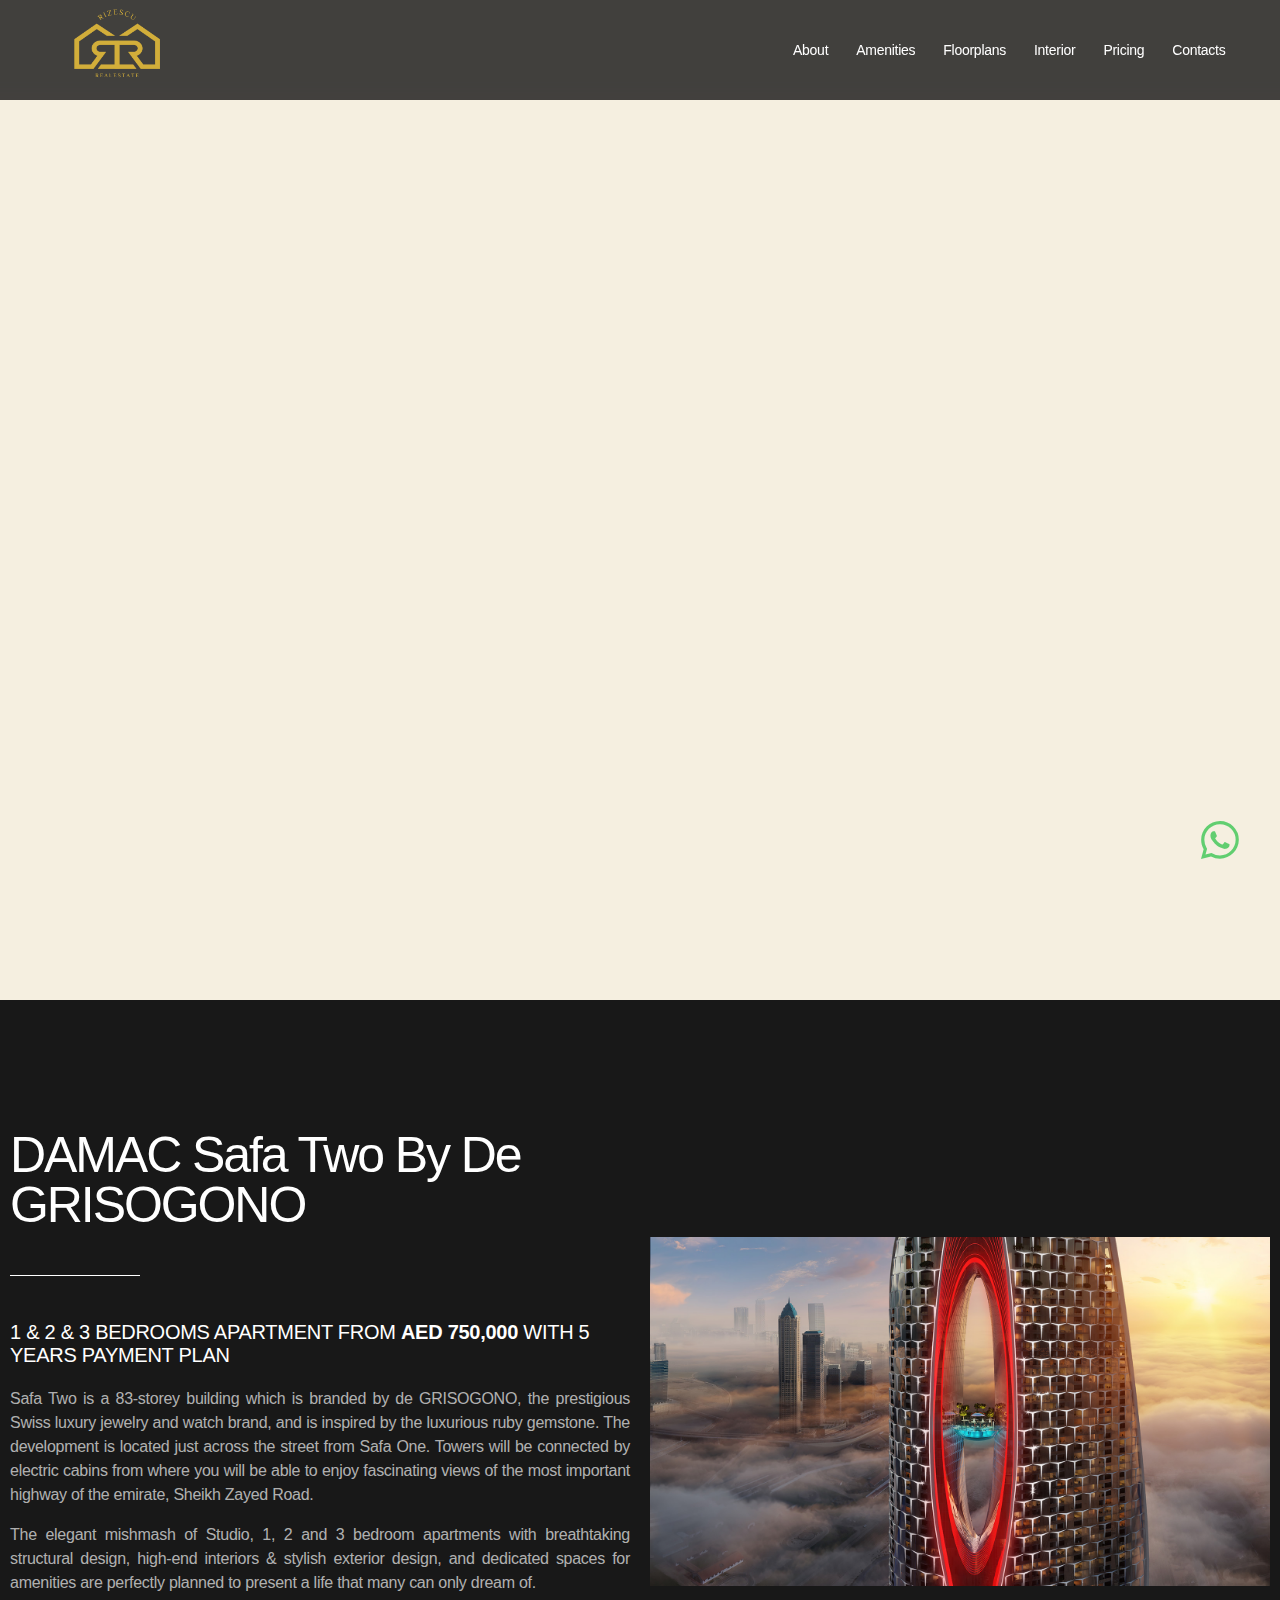
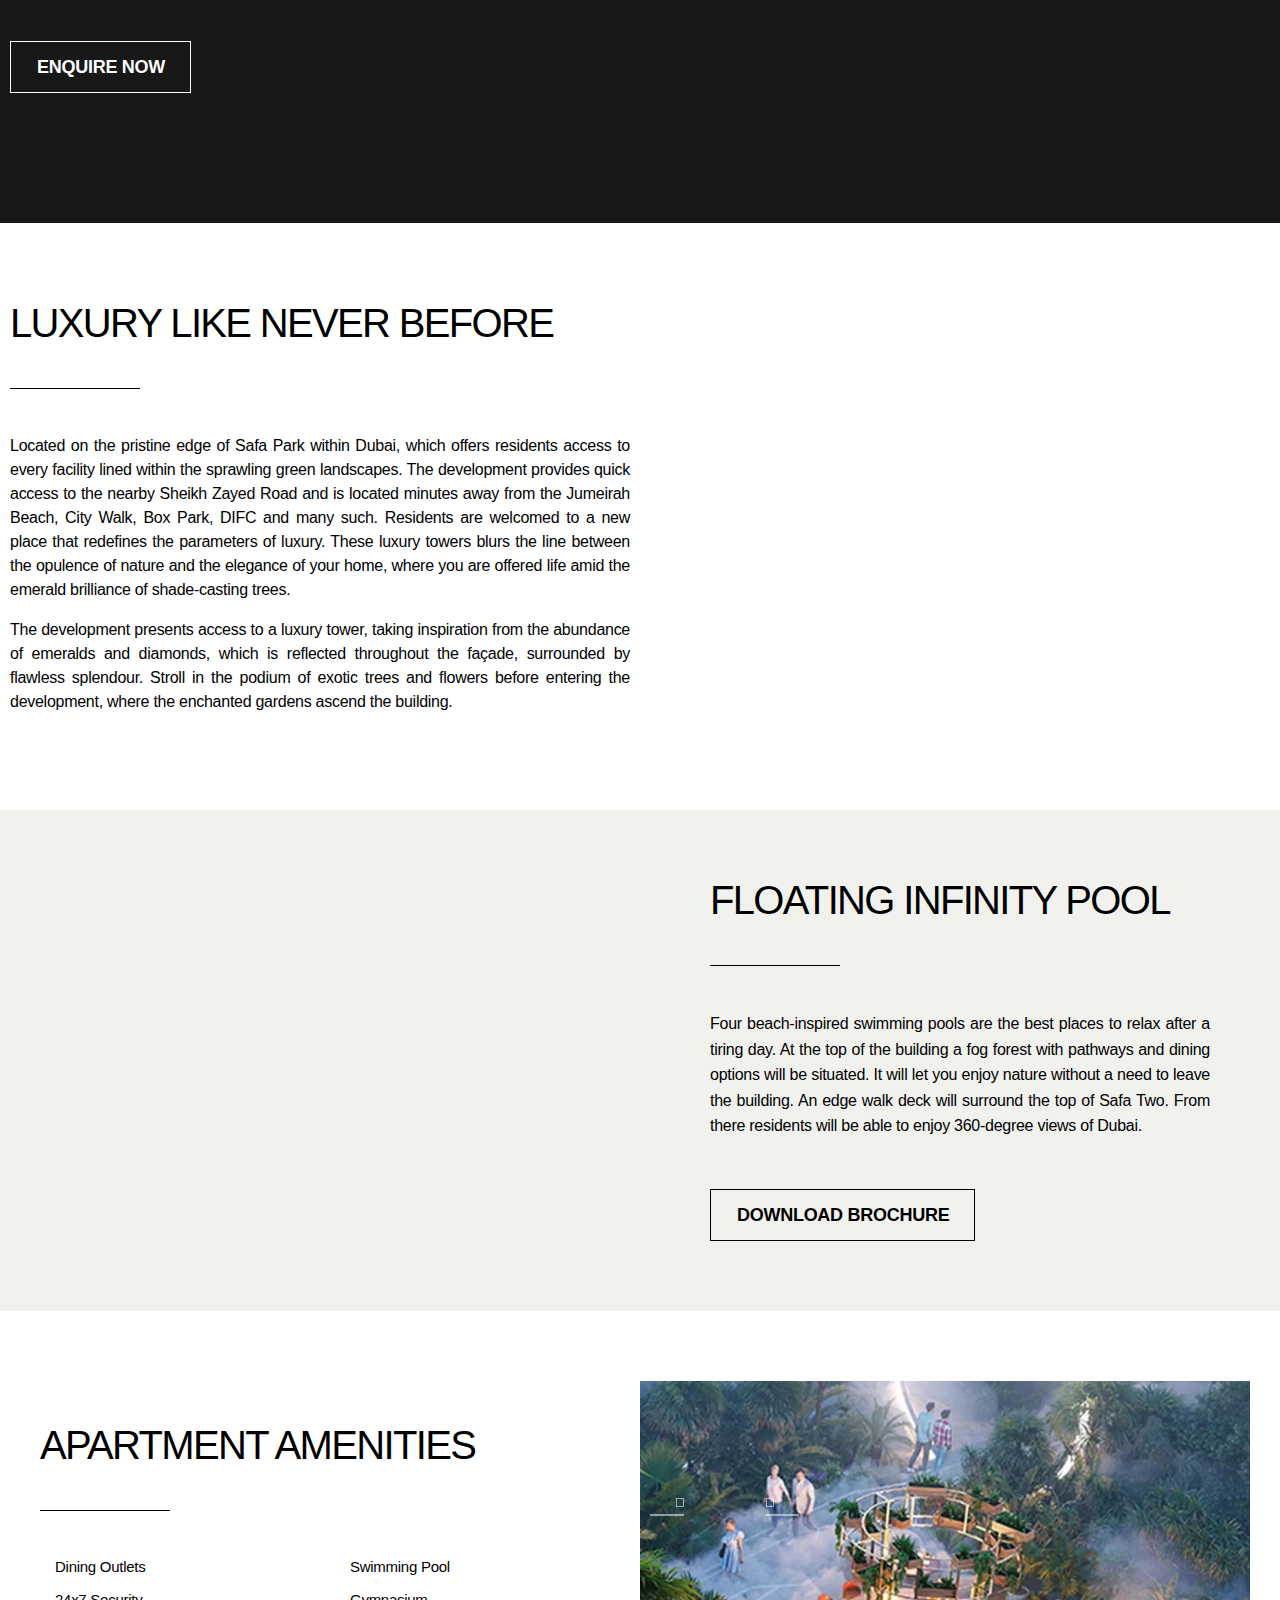
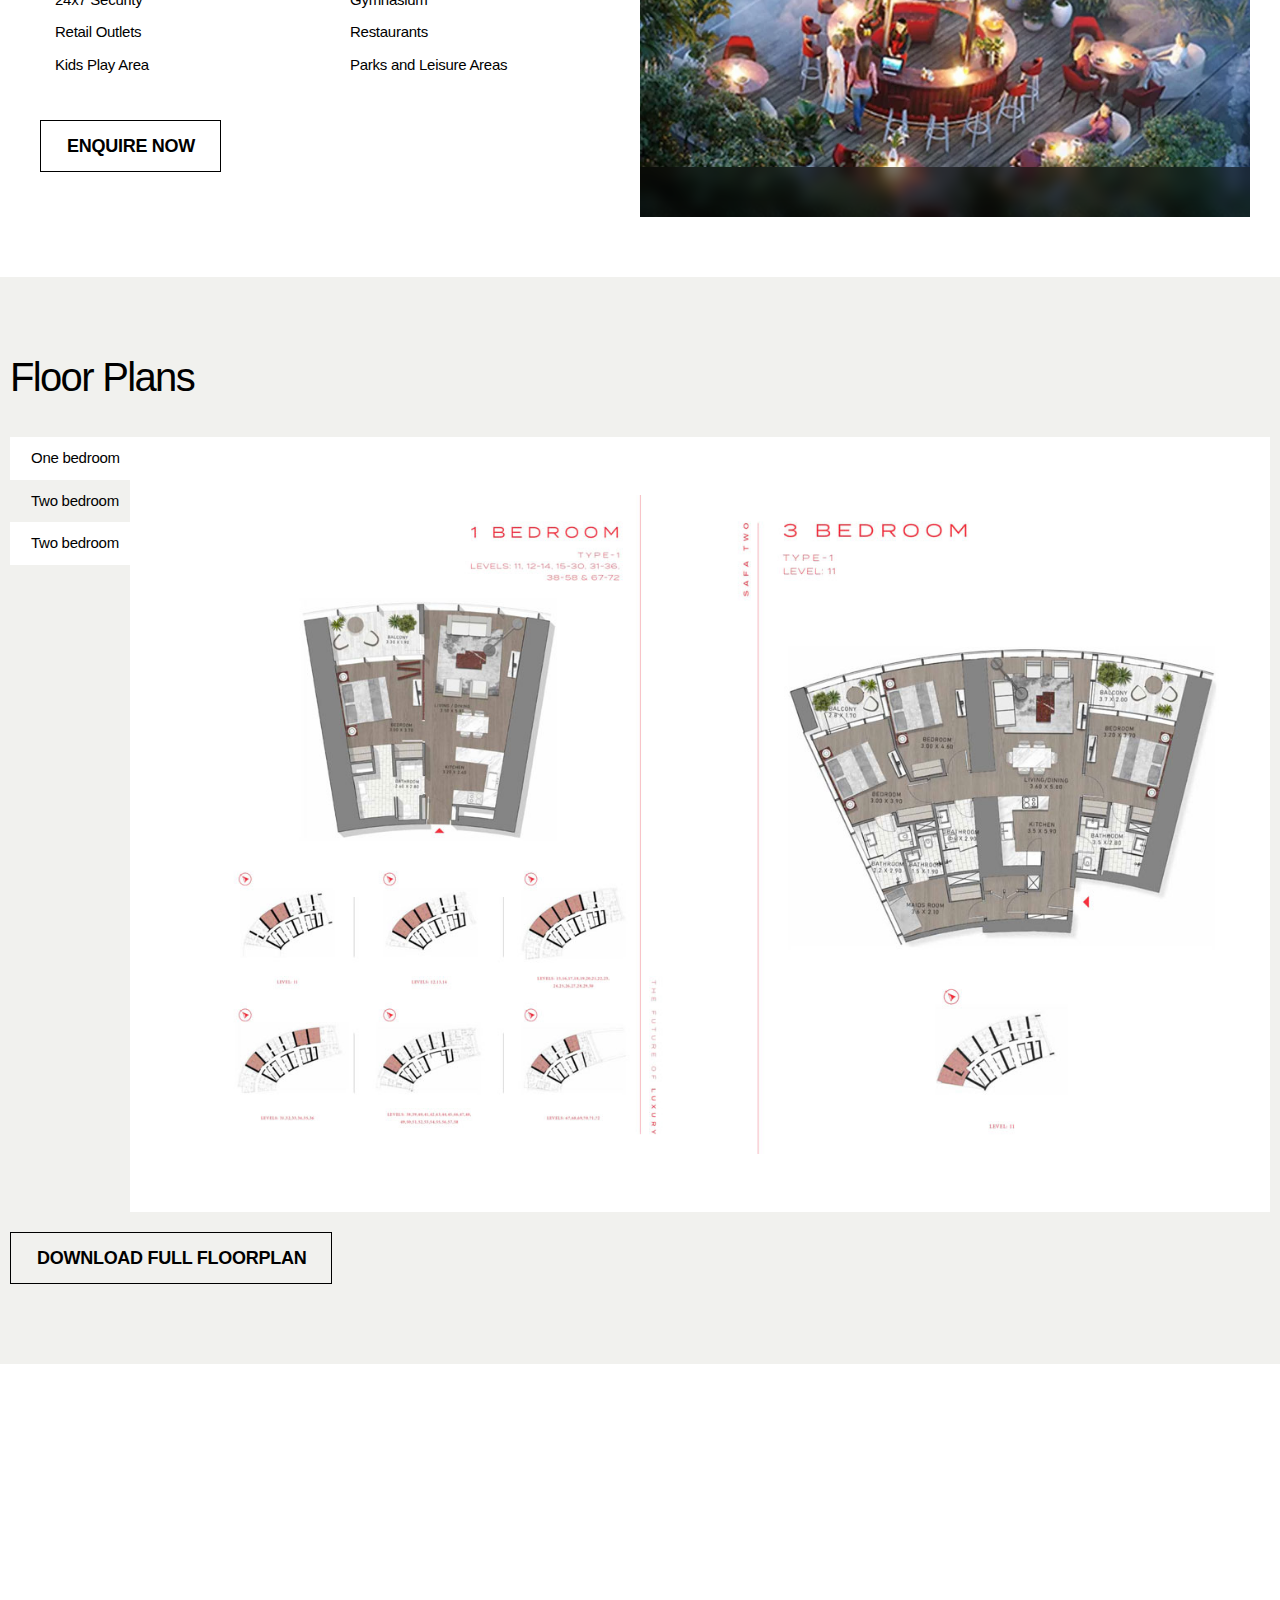
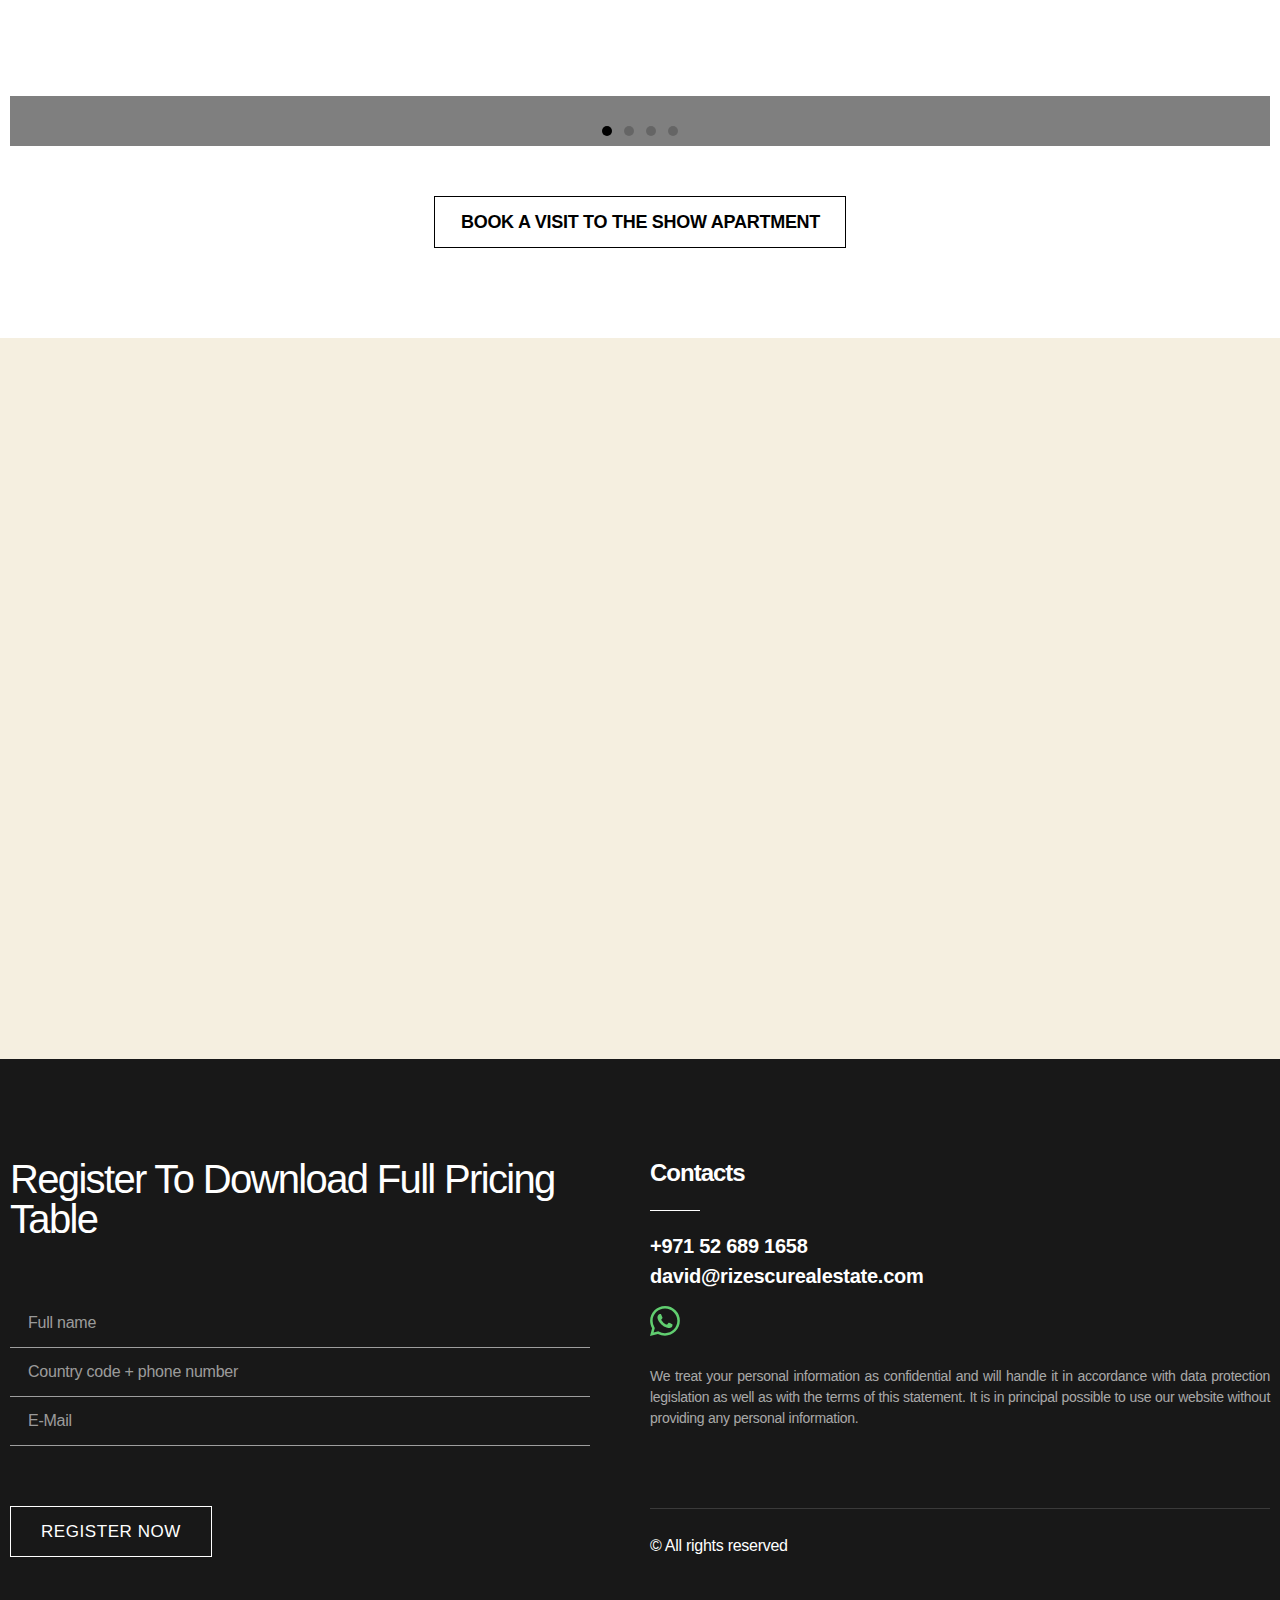
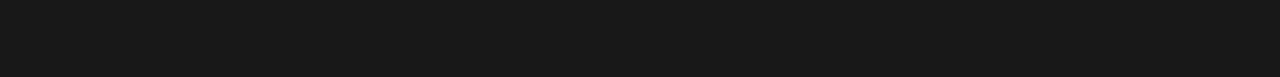
==== SAFA TWO.html @ 7ac776a9 "first commit" ====
<!DOCTYPE html>
<html lang="en-US" class="">
  <head>
    <meta http-equiv="Content-Type" content="text/html; charset=UTF-8" />

    <title>SAFA TWO</title>
    <meta name="robots" content="noindex, nofollow" />
    <script
      src="./SAFA TWO_files/wp-emoji-release.min.js.download"
      type="text/javascript"
      defer=""
    ></script>
    <link
      rel="stylesheet"
      id="bdt-uikit-css"
      href="./SAFA TWO_files/bdt-uikit.css"
      media="all"
    />
    <link
      rel="stylesheet"
      id="element-pack-site-css"
      href="./SAFA TWO_files/element-pack-site.css"
      media="all"
    />
    <link
      rel="stylesheet"
      id="wp-block-library-css"
      href="./SAFA TWO_files/style.min.css"
      media="all"
    />
    <link
      rel="stylesheet"
      id="classic-theme-styles-css"
      href="./SAFA TWO_files/classic-themes.min.css"
      media="all"
    />
    <link
      rel="stylesheet"
      href="./main.css"
      media="all"
    />
    <link 
      rel="stylesheet"
      id="contact-form-7-css"
      href="./SAFA TWO_files/styles.css"
      media="all"
    />
    <link
      rel="stylesheet"
      id="magnific-css"
      href="./SAFA TWO_files/magnific.css"
      media="all"
    />
    <link
      rel="stylesheet"
      id="wp-matterport-css"
      href="./SAFA TWO_files/wp-matterport.css"
      media="all"
    />
    <link
      rel="stylesheet"
      id="wpcf7-redirect-script-frontend-css"
      href="./SAFA TWO_files/wpcf7-redirect-frontend.min.css"
      media="all"
    />
    <link
      rel="stylesheet"
      id="cb70d11b8-css"
      href="./SAFA TWO_files/cb70d11b8.min.css"
      media="all"
    />
    <link
      rel="stylesheet"
      id="hfe-style-css"
      href="./SAFA TWO_files/header-footer-elementor.css"
      media="all"
    />
    <link
      rel="stylesheet"
      id="elementor-icons-css"
      href="./SAFA TWO_files/elementor-icons.min.css"
      media="all"
    />
    <link
      rel="stylesheet"
      id="elementor-animations-css"
      href="./SAFA TWO_files/animations.min.css"
      media="all"
    />
    <link
      rel="stylesheet"
      id="elementor-frontend-legacy-css"
      href="./SAFA TWO_files/frontend-legacy.min.css"
      media="all"
    />
    <link
      rel="stylesheet"
      id="elementor-frontend-css"
      href="./SAFA TWO_files/frontend.min.css"
      media="all"
    />
    <link
      rel="stylesheet"
      id="elementor-post-11-css"
      href="./SAFA TWO_files/post-11.css"
      media="all"
    />
    <link
      rel="stylesheet"
      id="she-header-style-css"
      href="./SAFA TWO_files/she-header-style.css"
      media="all"
    />
    <link
      rel="stylesheet"
      id="elementor-global-css"
      href="./SAFA TWO_files/global.css"
      media="all"
    />
    <link
      rel="stylesheet"
      id="elementor-post-28-css"
      href="./SAFA TWO_files/post-28.css"
      media="all"
    />
    <link
      rel="stylesheet"
      id="hfe-widgets-style-css"
      href="./SAFA TWO_files/frontend.css"
      media="all"
    />
    <link
      rel="stylesheet"
      id="spu-public-css-css"
      href="./SAFA TWO_files/public.css"
      media="all"
    />
    <link
      rel="stylesheet"
      id="twentytwenty-style-css"
      href="./SAFA TWO_files/style.css"
      media="all"
    />
    <link
      rel="stylesheet"
      id="twentytwenty-print-style-css"
      href="./SAFA TWO_files/print.css"
      media="print"
    />
    <link
      rel="stylesheet"
      id="google-fonts-1-css"
      href="./SAFA TWO_files/css"
      media="all"
    />
    <link
      rel="stylesheet"
      id="elementor-icons-shared-0-css"
      href="./SAFA TWO_files/fontawesome.min.css"
      media="all"
    />
    <link
      rel="stylesheet"
      id="elementor-icons-fa-solid-css"
      href="./SAFA TWO_files/solid.min.css"
      media="all"
    />
    <link
      rel="stylesheet"
      id="elementor-icons-fa-regular-css"
      href="./SAFA TWO_files/regular.min.css"
      media="all"
    />
    <link
      rel="stylesheet"
      id="elementor-icons-fa-brands-css"
      href="./SAFA TWO_files/brands.min.css"
      media="all"
    />
    <script
      src="./SAFA TWO_files/jquery.min.js.download"
      id="jquery-core-js"
    ></script>
    <script
      src="./SAFA TWO_files/jquery-migrate.min.js.download"
      id="jquery-migrate-js"
    ></script>
    <script
      src="./SAFA TWO_files/magnific.min.js.download"
      id="magnific-js"
    ></script>
    <script
      src="./SAFA TWO_files/wp-matterport.js.download"
      id="wp-matterport-js"
    ></script>
    <script
      src="./SAFA TWO_files/index.js.download"
      id="twentytwenty-js-js"
      async=""
    ></script>
    <script
      src="./SAFA TWO_files/she-header.js.download"
      id="she-header-js"
    ></script>
    <link
      rel="https://api.w.org/"
      href="https://safa-two.ae/index.php/wp-json/"
    />
    <link
      rel="alternate"
      type="application/json"
      href="https://safa-two.ae/index.php/wp-json/wp/v2/pages/28"
    />
    <link
      rel="EditURI"
      type="application/rsd+xml"
      title="RSD"
      href="https://safa-two.ae/xmlrpc.php?rsd"
    />
    <link
      rel="wlwmanifest"
      type="application/wlwmanifest+xml"
      href="https://safa-two.ae/wp-includes/wlwmanifest.xml"
    />
    <!-- Global site tag (gtag.js) - Google Ads: 768128980 -->
    <script async="" src="./SAFA TWO_files/js"></script>
    <script>
      window.dataLayer = window.dataLayer || [];
      function gtag() {
        dataLayer.push(arguments);
      }
      gtag("js", new Date());

      gtag("config", "AW-768128980");
    </script>
    <script>
      document.documentElement.className =
        document.documentElement.className.replace("no-js", "js");
    </script>
    <style></style>
    <link
      rel="icon"
      href="https://safa-two.ae/wp-content/uploads/2022/06/cropped-logo-32x32.png"
      sizes="32x32"
    />
    <link
      rel="icon"
      href="https://safa-two.ae/wp-content/uploads/2022/06/cropped-logo-192x192.png"
      sizes="192x192"
    />
    <link
      rel="apple-touch-icon"
      href="https://safa-two.ae/wp-content/uploads/2022/06/cropped-logo-180x180.png"
    />
    <meta
      name="msapplication-TileImage"
      content="https://safa-two.ae/wp-content/uploads/2022/06/cropped-logo-270x270.png"
    />
    <meta
      name="viewport"
      content="width=device-width, initial-scale=1.0, viewport-fit=cover"
    />
    <script
      async=""
      type="text/javascript"
      src="./SAFA TWO_files/stat.js.download"
    ></script>
    <script
      type="text/javascript"
      async=""
      src="./SAFA TWO_files/f.txt"
    ></script>
  </head>
  <body
    class="home page-template page-template-elementor_canvas page page-id-28 wp-embed-responsive ehf-template-twentytwenty ehf-stylesheet-twentytwenty singular enable-search-modal missing-post-thumbnail has-no-pagination not-showing-comments show-avatars elementor_canvas footer-top-visible elementor-default elementor-template-canvas elementor-kit-11 elementor-page elementor-page-28"
    data-elementor-device-mode="desktop"
  >
    <div
      data-elementor-type="wp-page"
      data-elementor-id="28"
      class="elementor elementor-28"
      data-elementor-settings="[]"
    >
      <div class="elementor-inner">
        <div class="elementor-section-wrap">
          <header
            class="elementor-section elementor-top-section elementor-element elementor-element-46e94f0 elementor-section-full_width elementor-section-content-middle site-header she-header-yes elementor-section-height-default elementor-section-height-default header"
            data-id="46e94f0"
            data-element_type="section"
            data-settings='{"background_background":"classic","transparent":"yes","scroll_distance":{"unit":"px","size":"1","sizes":[]},"shrink_header":"yes","custom_height_header":{"unit":"px","size":"74","sizes":[]},"transparent_on":["desktop","tablet","mobile"],"scroll_distance_tablet":{"unit":"px","size":"","sizes":[]},"scroll_distance_mobile":{"unit":"px","size":"","sizes":[]},"custom_height_header_tablet":{"unit":"px","size":"","sizes":[]},"custom_height_header_mobile":{"unit":"px","size":"","sizes":[]}}'
            style=""
          >
            <div
              class="elementor-container elementor-column-gap-no"
              style="transition: all 0.4s ease-in-out 0s"
            >
              <div class="elementor-row">
                <div
                  class="elementor-column elementor-col-50 elementor-top-column elementor-element elementor-element-4167d48"
                  data-id="4167d48"
                  data-element_type="column"
                >
                  <div
                    class="elementor-column-wrap elementor-element-populated"
                  >
                    <div class="elementor-widget-wrap">
                      <div
                        class="elementor-element elementor-element-609639b elementor-widget elementor-widget-image"
                        data-id="609639b"
                        data-element_type="widget"
                        data-widget_type="image.default"
                      >
                        <div class="elementor-widget-container">
                          <div class="elementor-image">
                            <img
                              width="1170"
                              height="320"
                              src="./SAFA TWO_files/logo.png"
                              class="attachment-full size-full"
                            />
                          </div>
                        </div>
                      </div>
                    </div>
                  </div>
                </div>
                <div
                  class="elementor-column elementor-col-50 elementor-top-column elementor-element elementor-element-0e9c501"
                  data-id="0e9c501"
                  data-element_type="column"
                >
                  <div
                    class="elementor-column-wrap elementor-element-populated"
                  >
                    <div class="elementor-widget-wrap">
                      <div
                        class="elementor-element elementor-element-80c2c22 hfe-nav-menu__align-right hfe-submenu-icon-arrow hfe-submenu-animation-none hfe-link-redirect-child hfe-nav-menu__breakpoint-tablet elementor-widget elementor-widget-navigation-menu"
                        data-id="80c2c22"
                        data-element_type="widget"
                        data-widget_type="navigation-menu.default"
                      >
                        <div class="elementor-widget-container">
                          <div
                            class="hfe-nav-menu hfe-layout-horizontal hfe-nav-menu-layout horizontal hfe-pointer__none"
                            data-layout="horizontal"
                          >
                            <div
                              class="hfe-nav-menu__toggle elementor-clickable"
                              aria-haspopup="true"
                              aria-expanded="false"
                            >
                              <div class="hfe-nav-menu-icon">
                                <i
                                  aria-hidden="true"
                                  tabindex="0"
                                  class="toggle-icon"
                                >
                                
                              </i>
                                
                              </div>
                            </div>
                            <nav
                              class="hfe-nav-menu__layout-horizontal hfe-nav-menu__submenu-arrow"
                              data-toggle-icon='&lt;i aria-hidden="true" tabindex="0" class="toggle-icon"&gt;&lt;/i&gt;'
                              data-close-icon='&lt;i aria-hidden="true" tabindex="0" class="close-icon"&gt;&lt;/i&gt;'
                              data-full-width="yes"
                            >
                              <ul id="menu-1-80c2c22" class="hfe-nav-menu">
                                <li
                                  id="menu-item-724"
                                  class="menu-item menu-item-type-custom menu-item-object-custom parent hfe-creative-menu"
                                >
                                  <a href="#about" class="hfe-menu-item"
                                    >About</a
                                  >
                                </li>
                                <li
                                  id="menu-item-725"
                                  class="menu-item menu-item-type-custom menu-item-object-custom parent hfe-creative-menu"
                                >
                                  <a href="#amenities" class="hfe-menu-item"
                                    >Amenities</a
                                  >
                                </li>
                                <li
                                  id="menu-item-726"
                                  class="menu-item menu-item-type-custom menu-item-object-custom parent hfe-creative-menu"
                                >
                                  <a href="#floorplans" class="hfe-menu-item"
                                    >Floorplans</a
                                  >
                                </li>
                                <li
                                  id="menu-item-727"
                                  class="menu-item menu-item-type-custom menu-item-object-custom parent hfe-creative-menu"
                                >
                                  <a href="#interior" class="hfe-menu-item"
                                    >Interior</a
                                  >
                                </li>
                                <li
                                  id="menu-item-728"
                                  class="menu-item menu-item-type-custom menu-item-object-custom parent hfe-creative-menu"
                                >
                                  <a href="#contacts" class="hfe-menu-item"
                                    >Pricing</a
                                  >
                                </li>
                                <li
                                  id="menu-item-729"
                                  class="menu-item menu-item-type-custom menu-item-object-custom parent hfe-creative-menu"
                                >
                                  <a href="#contacts" class="hfe-menu-item"
                                    >Contacts</a
                                  >
                                </li>
                              </ul>
                            </nav>
                          </div>
                        </div>
                      </div>
                    </div>
                  </div>
                </div>
              </div>
            </div>
          </header>
          <section
            class="elementor-section elementor-top-section elementor-element elementor-element-52cb6ca top-video elementor-section-height-full elementor-section-boxed elementor-section-height-default elementor-section-items-middle"
            data-id="52cb6ca"
            data-element_type="section"
            id="about"
            data-settings='{"background_background":"video","background_video_link":"https:\/\/safa-two.ae\/wp-content\/uploads\/2022\/06\/SAFA-TWO-LAUNCH-VIDEO-EN.mp4","background_play_on_mobile":"yes"}'
          >
            <div class="elementor-background-video-container">
              <video
                class="elementor-background-video-hosted elementor-html5-video"
                autoplay=""
                muted=""
                playsinline=""
                loop=""
                data-origwidth="0"
                data-origheight="0"
                style="width: 1471.2px; height: 827.55px"
                src="https://safa-two.ae/wp-content/uploads/2022/06/SAFA-TWO-LAUNCH-VIDEO-EN.mp4"
              ></video>
            </div>
            <div class="elementor-container elementor-column-gap-default">
              <div class="elementor-row">
                <div
                  class="elementor-column elementor-col-100 elementor-top-column elementor-element elementor-element-0938351"
                  data-id="0938351"
                  data-element_type="column"
                >
                  <div class="elementor-column-wrap">
                    <div class="elementor-widget-wrap"></div>
                  </div>
                </div>
              </div>
            </div>
          </section>
          <section
            class="elementor-section elementor-top-section elementor-element elementor-element-a182345 elementor-section-full_width height-0 elementor-section-height-default elementor-section-height-default"
            data-id="a182345"
            data-element_type="section"
          >
            <div class="elementor-container elementor-column-gap-no">
              <div class="elementor-row">
                <div
                  class="elementor-column elementor-col-100 elementor-top-column elementor-element elementor-element-a550376"
                  data-id="a550376"
                  data-element_type="column"
                >
                  <div
                    class="elementor-column-wrap elementor-element-populated"
                  >
                    <div class="elementor-widget-wrap">
                      <div
                        class="elementor-element elementor-element-9e5d953 elementor-shape-square elementor-widget__width-auto elementor-fixed elementor-grid-0 elementor-widget elementor-widget-social-icons"
                        data-id="9e5d953"
                        data-element_type="widget"
                        data-settings='{"_position":"fixed"}'
                        data-widget_type="social-icons.default"
                      >
                        <div class="elementor-widget-container">
                          <div
                            class="elementor-social-icons-wrapper elementor-grid"
                          >
                            <div class="elementor-grid-item">
                              <a
                                class="elementor-icon elementor-social-icon elementor-social-icon-whatsapp elementor-repeater-item-ccf9156"
                                href="https://wa.me/971521718769"
                                target="_blank"
                              >
                                <span class="elementor-screen-only"
                                  >Whatsapp</span
                                >
                                <svg xmlns="http://www.w3.org/2000/svg" width="16" height="16" fill="white" class="bi bi-whatsapp" viewBox="0 0 16 16">
                                  <path d="M13.601 2.326A7.854 7.854 0 0 0 7.994 0C3.627 0 .068 3.558.064 7.926c0 1.399.366 2.76 1.057 3.965L0 16l4.204-1.102a7.933 7.933 0 0 0 3.79.965h.004c4.368 0 7.926-3.558 7.93-7.93A7.898 7.898 0 0 0 13.6 2.326zM7.994 14.521a6.573 6.573 0 0 1-3.356-.92l-.24-.144-2.494.654.666-2.433-.156-.251a6.56 6.56 0 0 1-1.007-3.505c0-3.626 2.957-6.584 6.591-6.584a6.56 6.56 0 0 1 4.66 1.931 6.557 6.557 0 0 1 1.928 4.66c-.004 3.639-2.961 6.592-6.592 6.592zm3.615-4.934c-.197-.099-1.17-.578-1.353-.646-.182-.065-.315-.099-.445.099-.133.197-.513.646-.627.775-.114.133-.232.148-.43.05-.197-.1-.836-.308-1.592-.985-.59-.525-.985-1.175-1.103-1.372-.114-.198-.011-.304.088-.403.087-.088.197-.232.296-.346.1-.114.133-.198.198-.33.065-.134.034-.248-.015-.347-.05-.099-.445-1.076-.612-1.47-.16-.389-.323-.335-.445-.34-.114-.007-.247-.007-.38-.007a.729.729 0 0 0-.529.247c-.182.198-.691.677-.691 1.654 0 .977.71 1.916.81 2.049.098.133 1.394 2.132 3.383 2.992.47.205.84.326 1.129.418.475.152.904.129 1.246.08.38-.058 1.171-.48 1.338-.943.164-.464.164-.86.114-.943-.049-.084-.182-.133-.38-.232z"/>
                                </svg>
                              </a>
                            </div>
                          </div>
                        </div>
                      </div>
                    </div>
                  </div>
                </div>
              </div>
            </div>
          </section>
          <section
            class="elementor-section elementor-top-section elementor-element elementor-element-1ea4ccd elementor-section-full_width height-0 elementor-section-height-default elementor-section-height-default"
            data-id="1ea4ccd"
            data-element_type="section"
          >
            <div class="elementor-container elementor-column-gap-no">
              <div class="elementor-row">
                <div
                  class="elementor-column elementor-col-100 elementor-top-column elementor-element elementor-element-cb5f8e8"
                  data-id="cb5f8e8"
                  data-element_type="column"
                >
                  <div
                    class="elementor-column-wrap elementor-element-populated"
                  >
                    <div class="elementor-widget-wrap">
                      <div
                        class="elementor-element elementor-element-73747f4 elementor-shape-square elementor-widget__width-auto elementor-fixed elementor-hidden-desktop elementor-hidden-tablet elementor-grid-0 elementor-widget elementor-widget-social-icons"
                        data-id="73747f4"
                        data-element_type="widget"
                        data-settings='{"_position":"fixed"}'
                        data-widget_type="social-icons.default"
                      >
                        <div class="elementor-widget-container">
                          <div
                            class="elementor-social-icons-wrapper elementor-grid"
                          >
                            <div class="elementor-grid-item">
                              <a
                                class="elementor-icon elementor-social-icon elementor-social-icon-phone-alt elementor-repeater-item-ccf9156"
                                href="tel:+971526891658"
                                target="_blank"
                              >
                                <span class="elementor-screen-only"
                                  >Phone-alt</span
                                >
                                <svg xmlns="http://www.w3.org/2000/svg" width="16" height="16" fill="white" class="bi bi-telephone-fill" viewBox="0 0 16 16">
                                  <path fill-rule="evenodd" d="M1.885.511a1.745 1.745 0 0 1 2.61.163L6.29 2.98c.329.423.445.974.315 1.494l-.547 2.19a.678.678 0 0 0 .178.643l2.457 2.457a.678.678 0 0 0 .644.178l2.189-.547a1.745 1.745 0 0 1 1.494.315l2.306 1.794c.829.645.905 1.87.163 2.611l-1.034 1.034c-.74.74-1.846 1.065-2.877.702a18.634 18.634 0 0 1-7.01-4.42 18.634 18.634 0 0 1-4.42-7.009c-.362-1.03-.037-2.137.703-2.877L1.885.511z"/>
                                </svg>
                              </a>
                            </div>
                          </div>
                        </div>
                      </div>
                    </div>
                  </div>
                </div>
              </div>
            </div>
          </section>
          <section
            class="elementor-section elementor-top-section elementor-element elementor-element-5fd7224 elementor-section-boxed elementor-section-height-default elementor-section-height-default"
            data-id="5fd7224"
            data-element_type="section"
            id="about"
            data-settings='{"background_background":"classic"}'
          >
            <div class="elementor-container elementor-column-gap-default">
              <div class="elementor-row">
                <div
                  class="elementor-column elementor-col-50 elementor-top-column elementor-element elementor-element-b080d85"
                  data-id="b080d85"
                  data-element_type="column"
                >
                  <div
                    class="elementor-column-wrap elementor-element-populated"
                  >
                    <div class="elementor-widget-wrap">
                      <div
                        class="elementor-element elementor-element-b60a7f3 elementor-widget elementor-widget-heading animated fadeInLeft"
                        data-id="b60a7f3"
                        data-element_type="widget"
                        data-settings='{"_animation":"fadeInLeft"}'
                        data-widget_type="heading.default"
                      >
                        <div class="elementor-widget-container">
                          <h1
                            class="elementor-heading-title elementor-size-default"
                          >
                            DAMAC Safa Two by de GRISOGONO
                          </h1>
                        </div>
                      </div>
                      <div
                        class="elementor-element elementor-element-7069b85 elementor-widget-divider--view-line elementor-widget elementor-widget-divider animated fadeInRight"
                        data-id="7069b85"
                        data-element_type="widget"
                        data-settings='{"_animation":"fadeInRight"}'
                        data-widget_type="divider.default"
                      >
                        <div class="elementor-widget-container">
                          <div class="elementor-divider">
                            <span class="elementor-divider-separator"> </span>
                          </div>
                        </div>
                      </div>
                      <div
                        class="elementor-element elementor-element-55df563 elementor-widget elementor-widget-text-editor animated fadeInLeft"
                        data-id="55df563"
                        data-element_type="widget"
                        data-settings='{"_animation":"fadeInLeft"}'
                        data-widget_type="text-editor.default"
                      >
                        <div class="elementor-widget-container">
                          <div class="elementor-text-editor elementor-clearfix">
                            <!--(figmeta)eyJmaWxlS2V5IjoiemUwelBSWGxrb2lJdEI2bENQZjhMbCIsInBhc3RlSUQiOi0xLCJkYXRhVHlwZSI6InNjZW5lIn0K(/figmeta)--><!--(figma)ZmlnLWtpd2kCAAAAQx4AALV7+Z8jyVVnREqqo6unp+fwiTHGGGMMmJ6e8czYGOOsVKqUVZIyJzOl6h6M5SwpqyqnVZJQqqq7xsYYr/diuTFm1yxe42XBGNbc5xpzLLvsYczlNcvCgjHmPj58+Av4fiPyUleb35jPZyree/HyxYsX7714EaF+SzdO0+goDs/nsRBXdl2nNwxC0w8F/uu5TXtotc3ejh0Alf3A9iu4objtXhNwLXB2emYHUD0Ib3ZsAA0FDAObstYUr5I8DPYcb+jbHdfkl+s9N3RaN4dB2+13msO+t+ObTX6/kYHDptsjvpnjvt3y7aAN0qXAsnv2EGSvPXyqb/s3QdyqEn3b65B4uem0WmjvM+8kKVS/AViwQ5qjEUwAkm+bzaHbU+xCIfu+E3Jk2ZuNY+84SmOwWegKbWoOpq47UKDcT6bjZHrkn07I03N7T9u+iw7hNlU/JWgbP4BOGyTRdK1+1+7ROtIyewMzAGTs+G7fA1Br+WaXfPVt1+3YZm/oerZvho7bA7ExsK3Q9QGt0aZo1zuOErthdzqOFxDc9MGExVKrccm3d/od0x96bufmjhKyhaF6TbsJI5V8l0P7BlW6L+g4FglXgpvdbZcre7/[base64]/QNpvuPjpF03e9EpUtF/6BBew1h9udPvUytk1rb5VUC+M7S0uFwZrrOzuOjnjR9+CaaGXH3VcAVAi1DgEcoTO0TI/[base64]/Tng0d8VmAsAcsg/526JsKNm4oh1cLrWbWni2SZ2fTZTTB5x27RaaK4eAEKrSM3X6ALO6oFS2/HsSLZQKfJc310FX5dNsNQ7cLyOjOTtPYOl2kswUWp2m3TOQKdAjLdwO4qOMDlvZNmz6LdQVmYBNSQ3kmpoLcYcE3gNc9lS8aaCynA2htgBCYLbrJYkHphW8h/tT6SgUgHJEm7N5OyMU3mlF6rKPMsJBMQRKla0gVidqT6l5vBySx69lsZTBgY3hNbjU1+858tlje7X01y4UJoHTuYiIn7DtNNb7MCW07N28nOp+dLncWyVgLqWuHrJizVNDQ/lkrv/[base64]/FLz7TsIQJVFxk19VmgrG6o1AIiiorAedoehu4wS+swzRROjAjW1inyBzzf9mHzIes04LLvqxlvI3GjrVkdV9UBdYfTiioiLru9ITxbsQmzBTHD0OnayFfAZddFoTdUczA0rDtq+KrNrRZwXXdg9yBbQ2OqcFkDl4dJ0MlQ2ylVN5q+ycjYRN+efTP/[base64]/kSyCKaqI198iJJcMqHiMEF7G6LdveMiUOoItSOB+qjC500cqk0aKQwYGA7wu5GSGTVGBKE4m2JhkfSE2hTzCH+MAf2oR/tT13oWP7wCT5/hj+CCBuyTcxp/[base64]/XMNikZmttZAX4PAS0uLidYlYDyHOcmBWO3hYep9a1+bUXzFP5VfoIAUCW5RDPMEcOzUR5T9RoIwwJjdWaZKmM3QMJkdwCuVeR7ud2raqF6w18UcdiCASh9AmVkLE7B5cCnlfdL1IMqw7biaKkM/CfSQ0WOLmFd9xRLpoVheQHpNWqDVimItpGdbdcCp8dCZ931mz20G2bLZ/9ms6eywaVev0uVtnAAM9FexpbDKd3X1O2Vtm7vR5HP9qppqrrvAUu3D/qWah8KNP6wP1BHxOcwMNE+N9hXtwDPs4J9ts/H4pD+AsvqUu8XBnqb/qy2E5D+Im6saD/b9XvU78U0CtrPwQbDpXxJM1Rnh89tdUzO46XdHZ875OcF8DW0L9vDdov281sojdC+vK3bL2jrcV8RavwLn9LtKz3dfhGLY7Rf3GltE/8S11Ptq/xQtV/q6e+veXs92umRDtIH2utoqeejftgh/hha4q82t/0B2sfN7QHxJ9BS7ycHWs5rBlAI7Wu3O/tcny9DS77XoSXfl5t7bc7j9dauKvq/wmqpQHiD5SnctPo++bax1xK3kNzYNltavt3CwQ9tC+11tDtoH0XbxrAcz0FL+bttPR+MtkN9Om13l36D8khVNj0HOzlad9d74km03q73JOU8teu95hpaf9e79hjaoLPb5Xdhx7XI38e2wnUZdO0mz8b7aKnHje5el/SbvY6qbJ7u9fdCtF+JcoR6vRFtgParBjA42jd5QUj6EC3pb/[base64]/jMClPlOAhT6zwlQ6r8gQLH/kgDl/isCFPyvCVDy1wNQqv4bApT8DQQo+RsJUPI3EaDkbyZAyd9CgJK/lQAlfxsBSv52ApT8LgBK5+8gQMnvJkDJ30mAkv8tAUr+dwQo+T0EKPm7CFDyvydAyd9NgJLfC+BRSv4PBCj5fQQo+XsIUPL7CVDyfyRAyd9LgJL/EwFK/j4ClPz9BCj5AwAeo+QfIEDJHyRAyT9IgJJ/iAAl/2cClPwhApT8wwQo+UcIUPKPEqDkHwPwakr+cQKU/BMEKPknCVDyTxGg5J8mQMk/Q4CSf5YAJf8cAUr+LwQo+cMAHqfknydAyR8hQMm/QICSf5EAJf8SAUr+ZQKU/F8JUPKvEKDk/0aAkv87gCco+VcJUPL/IEDJ/5MAJf8vApT8vwlQ8kcJUPKvEaDkjxGg5F8nQMm/AeBJSv5NApT8WwQo+bcJUPLHCVDy/yFAyZ8gQMm/Q4CS/y8BSv5dApT8/wCoFPV7BCj59wlQ8v8nQMl/QICS/5AAJX+SACX/EQFK/hQBSv5jApT8aXn3rQFKqyW2a3FNyLzEMlhTdqP5nEWONA4XsxOWZcsZ/hrbk9mBkPLgfBmnoib1dYUwari+PiY+ZUWG+mscLSPFu47qK5nghGixaDTHz+AcK+TGkmOjnEuPo/HsdgrQOE6OjnE4PkZ5h4JxHC+jZAKoHkPllLUECsczHJ5jXDcAXlvGJ+rySXetnyUHOOONCG+oO1Q9bPYCIYxL/[base64]/wEXQOBU3cJZZTDCR/OBTO875UNc18DKTaSmMdXijLs0HQt5OxkueyAz23QRQI1AYtk7MTEc4WAFbP0wW6dLKLYUpNOBdVXxth9MXxtpodnISQbEsastj2EBoq0IrBPMhJqrsiKEuCo/[base64]/XR6OOFN7BQ8VYkbSdrPu+IxMsym1trKv+9GKVYvM9Qop2qpcn56MEnSYwjjuNQ2nIVxdNIpteMgxt2DZM9D8F2V9h4UlbR3eJjGS6xmbRGNk1PmyHqZ/xpoivy3ls4XcTQGx3rIBKgc0pkezrAUSu6ukOPTzMsQEh4y2YwdzfgsGeXX6Pn9Cwt0dY8vLRyZ1CHSUDRcyfDoDrymP/TzhMhDrv7YsvaHalOWdw2CiCaCGg+LnbkptMYUnTHsmBwmCA2sNr7SMt+LJE/vQ3LxshgLKQDvjtBEHbMFrsHyOzNJuOgxiOU3ZzXcG2EeOWc9QwvmRkbI+de6Zq+vDifrmQLbSF1HCyYkp7zFxSjFrHnJi2drfZ/LG7nsyUleEKDnUHyJw5fTHOZvnBfZzfk8RuJQ8WIcFGQl5ftgypJk5Y7Ti7AXKxsqLiysOcDZX11vCFwKZo+0MthXFw4GW/4oQDFk7yUBtnI4cyqMjfT08BAXVnBytSMqma8SuNwqaqOFqKVnR4yMHvdOrBtQ1EZ0zg/[base64]/57h4pRvZzgJqNp3N1O1DHbQAu0gA1siekNZ2ulLxKjtVbQZal4FyVxJqnZTLA5JgZlxBzSknJPsFzYHnjhW/KlJ3dwm7Hx/A32Afy8FTYUZc3mAIeUob7bRsh0XY6zaHbwlMbu3Ghhnt1/asKaS5GxZgRXimnR+b0CIZC+YnsVkGNBM8vCz9PhLVAbRcdFAH49nSRQB85TtL5JDpXPriF0lqjyuWgrTc5PUqm2WhzhcBu+EzX8/jglp6Wp/r8eBKdTkfH9/[base64]/[base64]/Fi8eIC0Z2+xtUPOV4iPqfEdHdAFZWsdqGAeJl4yT3I+oOw6BnkP7t4ufjcC0TN3CfdQjYQD4uX5rDuGhCtnA2eKz5vlaLZ9g/u/n3JS8XL7qZp1htn2dilAWHYz79I1ew3keknHvFUvE2+vMR099NghqU0CQxfUMU1y1cyQrID15vFK0pMd7+Rnt1DYOPg+4U5rLu+Sk2VmfcdUrwyR3Tfm2JVMae4UJRflMG6Z4jsO8ZWpn5lAo8SrxRffBdJM75ZR3uQ1zg/[base64]/cX1NlH+gCDrv/2xgx2YukhSpkNu2w6OcEMcbXrvRC/TvL0wjlUsnxdnXXlLFgzqNFzFSBs2qV6+uqXG34AqIIuaLK8o4qi7vAGiPlSbxVVMjBBLt8PH46XszQ9c5qVy9769XvzGO8aFzszLxLHOIe6mJvCxsIVRfHePyodCPFp+IZ3FdVaEUlO8GzCN0OU/gxKb9eIvNlx2bWcYhEH68kc5xF1Qk2wHa4LDq+oewo3UbFIsLzGyUSIIqZaMIiArP9Jjk7U1co2Jv1Iioh35zdeDRjmB7P7xgZq/otkjdAKCKx6c7mnfgQq1dWB4ilb11h8JlN7+L4tpJje7Zczk7uIeXb7+a5l6B3lUxlT8IaA2/XmAzj6Tvu5gmx9ayyvJvWYohhhil8ERknwk7A+PpOqX0b/qsvUxC/sJ3y/HdLJHiwZquiLjPeI/F4VNJCLABuNt5TITXLS47vknFU/M6lg2sH2BnHlfIHJz28KY2U0sHJbLbk3Q0+e59MpsdwK97eTgKdi7Fc783JgUqYZcf7844QMVaSvz8n2yq9lB0fKDrU1lV2/EDewX2jJH8wJ1f0afEXJlQD/T8rk7Togk2/G7juzCnfI1NCyg4/JfFIptBVv/sFeZpfS8EM1aT0vXKCPRE2ymLwzXhTw5ewpKtPvANcQ8DBs7T0g9mSBhyjspw/J7HLVrrKRPkzEq9rSbqaIz8kY2U3GtVMcQFAAPQfBmcwO0QZBK0yUSD/CMi92bQ/H2PLzkT8aKYmXA7+MVLc6BUeAn5U0rAbYAo/LnHFAUc8TiZjqNVMzpAaeB31ExXn8pDw4sUZ3gQoF0P8JAVNsYroVOZtwcAliT8E3BI/Tf/X2SK7CHufxKRTJaQ4PH9YwkQqc0AtfBuCXbTx8lcOHyYnMcoK+OiHq5zdCAj+VxH18xJI3lMJho/IcYwNa6pwnF6wYChS8MEvVi6QdO2GWu6X5D19brvghN/9soyys/[base64]/SHfvqwaMpflujutQG/nFlDiQVdW/j4411rmMNq8t7hE/kuMo3vwMHzrIx2bfw7pqk1nVo+rs5XzweZAbawhusNhAXqrgu+RUpfw9ioD7cchGczhnKWZZiZjK5XTLxsn74fa1uVmUhHjmpJl5wCwFpJuEzCPgDWTwIwRR46L0Vn4eL5OgIAfwbUnwS+geM/B14whz8f1QGZMVxUriN/JQ8myFC7TPM3jvGMyXt88fwFlxN9j9Dgvy01t9bYEUX54X+f7JCVsvr4Fk0RcX4p7orm3Gl6/Xiz7Iu5qHsU6jNXxf+ue7JVt1Xa7sp/mKFqvdykP9S0tVZrbGs3o4xASQfpExMFG8+f6W/UqOo4YN4cojS9q+zmqQDU6ZIDfJvykv8iqlwk68vt2LaCdEjDN2Rio/ikSlJ1VAqH9WL723Fa6wlpZwQZOQ4WSGtJDPc+RUdlVxWW13f+j2WrFEGXZk11wpdTCVSGPpuSrEVxV0lXkOwor4wSkpVi5Xqol7ylANWtLhn6PMWPNsqlJgWb5pzit48Nhi6k3vmwc2L+fRSOeCFvWpL69tCkLIfV2+XMyM29a4kGnv2zW3X9HmZLPq9vZ67j8tb/ooWt7bqnUTe2HZv4JXDBmx4wWNoasG+E1rtoad+i1jfK5fG4H0q37xx0y5hVUXNxvoYFrcNpXXQGoZ+4FUFOZbAGCTxbQY8HG0UTc+ilMUHKlUkcjyOCjnHXj3BDM/Ah6kZCm/GnDpv3mr6ox0tra7+YQtF6X/b8gohdb8S2pmNlAlhUKNCRkDoZeBT9I27JVqTZHRL4DFvjC0CD8DwU36vbV0skTSmmD34s70eW4Oul4xQGwO7hV5dIWszDWUjyOPZMp3PlhlqpLejeQbX7v5YZVyjMdNYxvWPCZjnYeCU4ZX11bPPtnEjPsd9ydIZ4/wiGrB1ivjC/s5EigU7QJwFODLGvBLHcNnoKZKxxPRyLyyLbWG0XH8/cy7fxiNUQC+SOMR04jOsJr4+UDkJhwmMsDZDuKjBPolHrml8u0CMCzo2qWMNUD4bUDCXJG1rTmfai2/fNQVMalwo9ynE4qoCHq/o4d38jaSDhzGltrnt+hqUltvtOqFGjNVP9+LzQ95F8NFASflTTAA2P4ICPFYZSySIdBmdzIFkbyjZfoJPDlZnlRuWR6o7cDYjVfyFK+GxQo+tS1/4AU7ay9yoWiHxaci5SA5gB5zz/hwW1UIzJVLsHrJWVbKuPBzFURkrjT6yi5YjjAdXflWfpTCdwac0BB5HRtnpuI7cdxTr3NZg+Kow/zjsf6Ki9BN4qEjz2MNOtTE7wEBnUEusy81xzOzR0zIvYfWwoCoWU1QpcktPI4+/FLWJRIZfjZYU9Ya8D0MtoO2WuKLskvNk/gLnuX+F7t0jYvC5L64uc5ZcfJPRiCB4YA6sXJgUe6t8MIDCKENw//7UaYwLOD7OYUfA7HpZpsDBGTUc1pkEbd+0Gy8jyIiEIQ/waIg6Kp6wzqQHwN5dGB82FcbD1BD+KKvLYUAFBdSmpUTU17JOG+T430rZULLFmVxLURBEk8zK69EIhUQq6mIj5UEgiNU1LXo2czzksE+KSzluoW7Dwijya8XWHJbk1toQlxWYaT7gj6SAoqhjyEDgFT2wF51PZtEYhPvTFXslUPTvpLxamUhhmr/HE84hJA1QEmLqmO+DSrqTejRwNJmcu6fLNBnH9nQ0gYdgJ1RBKsVDitGDCZHsfPHwPwBnDAAArVcJeI5XFj73fsmXiCAh1kT8ltiXhNjz3UvHUp1ole5KBUnQkIholeavyGaJFq1BaEfH0poprSktpWoJ84iYogadabXGUkpVW5mHKp1zzv3zxdd55nlm5pnEn/O655793HPvL4QEC4IsASAhSAQPyBw3fXLqlBywRegLAFADIqAugADeB80hSAYPS0lP9SVU7wgngj9M6ggSqEe4q7/i0KGqDy08i4oaDCVFAhXVCk7wdfIl+samjs/OzJw8zZeSlZKdQ8Z9admZk339Bw7wJXROHIqGQiBgquZcgLYFAMuNzQUwLI/N4nKDWlCbbdfPB+jXABpC4zzkNCF29HOxhZdjoKmMhWbgwyhaiJYQB62FAEn8uz8W/cFMCGgDbQsBFsl2QzOn5ExLzc5OyYHkiekTcqB6oZNZaC/+w1hk64Xif/8t+cWvJTlYDq+F+Fdv78nMGH+3s/z/hBIxV8A6MRtgtiwXYBL2b3UMT02fnpGSfbeaqqWEhb/QFIR14PIEY2bzh2/rKosTa1+10qM2DQ7KnxlVFIKW4oPBbo3/[base64]/vWf6UMhFFe1TPKzagZBryiI4keFh1bH9q5tkggiXRYlb53tYEbZ/y6vIQqm0Y+s9rMiAVAi6sbnMw6obCLkWujHh7x5WPdv/0Nk4jgte8YYcFYgrWBaX3o7wsOoHMl8be+1GrIfVwPbP77+abBVXnOjiYTUM2BKyOO1KXw+rUSAbdWQx7O3vYTW2/[base64]/14sflpWpk1qvx7YMgeLUNd0vxQKsS6eb7+eGod+NS3+k9+dz3dvIZ/8Gra1HkRphHxAzsKpnQ8xH1ssavOVi4curHldtX3CnpHpuOMqeCADpCZ3hBzBYiT8AcHGcCCgQUCigSUCwAB988AcvuHn+HhDws4M84B+2G/UFM/mqWSuzWTUsCgD+yTqeu1eDCkRZafphTL8kF7mYCeOV2AbFo73Tno9+WKhn/+VrlAlxVEv84+DGAWLBEgDj0epyePSlJyT3lohqgTZAjtp021gkwq+bJlo4Lbm+YquTyKcfYuhw5/pYBbRJC1fs/5Cr57K4vqkHR5aNGswuYRdZdQJrhWwliVlRt/fPxbcp6dlcz/XXrzSq5Zzu9MaZUWX/4rqvOW5qviF59XpuFa28ccPaUN9frVw5wrJTzEex9at8vjPMnZlxykBrAHl6/fZxdtTZnh2oCd4430laHNto6MaOdPtoiWhPdHhtsFgYsuKLuC2+hH1x4Uln3nmmiM+vuU1Uu4hHI76fmLG2pJYHtsftNTghY7/9wm0HB7jAdkvcXZXUobqDT0y4oopl1LTSK4Pff1dW0gwyzCGkjHURZKwEQVIVWf3vOsUoyQjSBQe/V0wef2eVYAD6KGeP16UOvD1S88NDZdYpEiLIWF5As15QAvrGw8aLRnXwHeymaFJlcITWAUiTHRTTiXDHgDiRVLjjd6oCShyvCtQtccy5wTRCAZVhoV/uOIRWmJKNekmzmyoONdP1NWJJZUZ31C5NisPx99GvfhmjrdKtBuiTjK7Q4CHe+q3iBeoh2dA3tqFjkdwPfc0jH470THVaKwQBZQWKiQmoAmQMx1SlnB63Ix24yCH6ktj5cUWGyu2NIuHrqg3b6+2NDlfVhTjfdJmGuIsoeEOjX/TTv+OzmHZP//b4ITToiH2usWSnliqwQ5Xy4gMxJYhGAxZiYYQsbsscyusvnKj0tTVntn/xY3RwxTtXL382UBV2AW00wSA2gqJC125vWxkENuHjc2Mun1OVOb1Z4WfFCr3l71PBtsbrpE2uV9XjvKKxAMRoEjRNDYY06Gp+qnANx9fmP8GQvVtbTO68zoBN1YsYG0+lx9h7udNZvQE1NO1RYQ80i5ArpIIrO3pUSUiaJRQA24hcAFXZSrV9ZtsPaU/[base64]/QMgV9XqsjHeitZf9PgalsEYGUQiOgur3KSrVv+SQxWlfnUuXUrkyyqCQ0GbDRnVtQmR+KqM21CJJXwkoPXg5Oru2Oe1jgWxoMFnuiQMqLWlw8cZnDPmPOqx+gPHIuCiLOFIkre8ELTJ8ar/b5rfP9ZN0ecVW8eWKDuH3tELZ+yRFlrsz5UpStWkDOKGs+iE9419C3MQQ+Vq7fSTLOxHLs4v3QVYGnznYfPnucJkbfU0rzwdetIvDR3Ov9oG6PR00qnJKMNTr4eeDt11hbdz9TB9AAgas1Zuo/BqrIv0Zd4bR185o6iU33xVg3c1UpL0rxob31tnVpzDbugKTcOpk2zy+tXtsJta5lazQqfZjByfF9F/W3RiKSJQvSVRkFmocU73+P8j1OULQvTraa/fEqVZKSraROOKovGCx5Jta/yTTXqpb3KogzRrbo5+6Ja3eRtEgG+SPZVhuK4WqIsrBL2uh/lIzX1CC/IDiGKYni89xbHunBE4u3RC3PxFSU4yUrueRA9LdtBJSQKM0BMXFwLB49WkrqaAdbB9Bney32RAj+cqJl4MjNQYT1NB9NBQwqySg+Ia2/Yesk3zyvswfdRYzMtR710D84YXKliwXk8F//lSMa5pmjHtAmLFYscHzoWR/JuRZQnpQvQH3NKkBpA6pFlDJppzUmk0UuAZvH/ZVqTMp7WBGAE4It2tuFim/Z1AbkhaTi5gFlUYBeg7yBJHKkBxIJUEPTUY0ECyAR5Y0SgDOQDNwIBXDDhIzWApfAP50HO7+/jjmHAK6SQAFkhDWSRVVEv8mPGBeMilptsuwCNGCtIDSBV/ExygauQAPXfb35VU5euaEw+jMFRgABPmVGFD/udSEEebbHSOPxo7W8MuPbGIBMvPRWRgqzSA2L2pJ94yEg65T/[base64]/6Qa8JdF0uwCZpF1F5BmfnHg0DcejIvohUPrpML5YOlhC5c58u3BZxSDU2uycEYdUwxwr2kLpAawK/26jzbO0fuCrig8B0nGyxHbRhuQ2vcpY6vKKMA/AQ==(/figma)-->1
                            &amp; 2 &amp; 3 bedrooms apartment from
                            <strong>AED 750,000</strong> with 5 years payment
                            plan
                          </div>
                        </div>
                      </div>
                      <div
                        class="elementor-element elementor-element-960564f elementor-widget elementor-widget-text-editor animated fadeInUp"
                        data-id="960564f"
                        data-element_type="widget"
                        data-settings='{"_animation":"fadeInUp"}'
                        data-widget_type="text-editor.default"
                      >
                        <div class="elementor-widget-container">
                          <div class="elementor-text-editor elementor-clearfix">
                            <p>
                              Safa Two is a 83-storey building which is branded
                              by de GRISOGONO, the prestigious Swiss luxury
                              jewelry and watch brand, and is inspired by the
                              luxurious ruby gemstone. The development is
                              located just across the street from Safa One.
                              Towers will be connected by electric cabins from
                              where you will be able to enjoy fascinating views
                              of the most important highway of the emirate,
                              Sheikh Zayed Road.
                            </p>
                            <p>
                              The elegant mishmash of Studio, 1, 2 and 3 bedroom
                              apartments with breathtaking structural design,
                              high-end interiors &amp; stylish exterior design,
                              and dedicated spaces for amenities are perfectly
                              planned to present a life that many can only dream
                              of.
                            </p>
                          </div>
                        </div>
                      </div>
                      <section
                        class="elementor-section elementor-inner-section elementor-element elementor-element-d299f52 elementor-section-full_width elementor-hidden-desktop elementor-hidden-tablet elementor-hidden-phone elementor-section-height-default elementor-section-height-default"
                        data-id="d299f52"
                        data-element_type="section"
                      >
                        <div
                          class="elementor-container elementor-column-gap-no"
                        >
                          <div class="elementor-row">
                            <div
                              class="elementor-column elementor-col-33 elementor-inner-column elementor-element elementor-element-fb8860f animated fadeInUp"
                              data-id="fb8860f"
                              data-element_type="column"
                              data-settings='{"animation":"fadeInUp"}'
                            >
                              <div
                                class="elementor-column-wrap elementor-element-populated"
                              >
                                <div class="elementor-widget-wrap">
                                  <div
                                    class="elementor-element elementor-element-e65ddca elementor-widget elementor-widget-heading"
                                    data-id="e65ddca"
                                    data-element_type="widget"
                                    data-widget_type="heading.default"
                                  >
                                    <div class="elementor-widget-container">
                                      <div
                                        class="elementor-heading-title elementor-size-default"
                                      >
                                        19
                                      </div>
                                    </div>
                                  </div>
                                  <div
                                    class="elementor-element elementor-element-2ed96e6 elementor-widget elementor-widget-heading"
                                    data-id="2ed96e6"
                                    data-element_type="widget"
                                    data-widget_type="heading.default"
                                  >
                                    <div class="elementor-widget-container">
                                      <div
                                        class="elementor-heading-title elementor-size-default"
                                      >
                                        Residental tower
                                      </div>
                                    </div>
                                  </div>
                                </div>
                              </div>
                            </div>
                            <div
                              class="elementor-column elementor-col-33 elementor-inner-column elementor-element elementor-element-9ab46cd animated fadeInUp"
                              data-id="9ab46cd"
                              data-element_type="column"
                              data-settings='{"animation":"fadeInUp","animation_delay":"200"}'
                            >
                              <div
                                class="elementor-column-wrap elementor-element-populated"
                              >
                                <div class="elementor-widget-wrap">
                                  <div
                                    class="elementor-element elementor-element-0717ae8 elementor-widget elementor-widget-heading"
                                    data-id="0717ae8"
                                    data-element_type="widget"
                                    data-widget_type="heading.default"
                                  >
                                    <div class="elementor-widget-container">
                                      <div
                                        class="elementor-heading-title elementor-size-default"
                                      >
                                        1,500
                                      </div>
                                    </div>
                                  </div>
                                  <div
                                    class="elementor-element elementor-element-2246437 elementor-widget elementor-widget-heading"
                                    data-id="2246437"
                                    data-element_type="widget"
                                    data-widget_type="heading.default"
                                  >
                                    <div class="elementor-widget-container">
                                      <div
                                        class="elementor-heading-title elementor-size-default"
                                      >
                                        Meter beach
                                      </div>
                                    </div>
                                  </div>
                                </div>
                              </div>
                            </div>
                            <div
                              class="elementor-column elementor-col-33 elementor-inner-column elementor-element elementor-element-38f4077 animated fadeInUp"
                              data-id="38f4077"
                              data-element_type="column"
                              data-settings='{"animation":"fadeInUp","animation_delay":"400"}'
                            >
                              <div
                                class="elementor-column-wrap elementor-element-populated"
                              >
                                <div class="elementor-widget-wrap">
                                  <div
                                    class="elementor-element elementor-element-6318c3f elementor-widget elementor-widget-heading"
                                    data-id="6318c3f"
                                    data-element_type="widget"
                                    data-widget_type="heading.default"
                                  >
                                    <div class="elementor-widget-container">
                                      <div
                                        class="elementor-heading-title elementor-size-default"
                                      >
                                        20
                                      </div>
                                    </div>
                                  </div>
                                  <div
                                    class="elementor-element elementor-element-ae1d27e elementor-widget elementor-widget-heading"
                                    data-id="ae1d27e"
                                    data-element_type="widget"
                                    data-widget_type="heading.default"
                                  >
                                    <div class="elementor-widget-container">
                                      <div
                                        class="elementor-heading-title elementor-size-default"
                                      >
                                        Mins to DXB airport
                                      </div>
                                    </div>
                                  </div>
                                </div>
                              </div>
                            </div>
                          </div>
                        </div>
                      </section>
                      <div
                        class="elementor-element elementor-element-942b198 elementor-align-left spu-open-804 elementor-widget elementor-widget-button spu-clickable animated fadeInUp"
                        data-id="942b198"
                        data-element_type="widget"
                        data-settings='{"_animation":"fadeInUp"}'
                        data-widget_type="button.default"
                        style="cursor: pointer"
                      >
                        <div class="elementor-widget-container">
                          <div class="elementor-button-wrapper">
                            <a
                              href="#"
                              class="elementor-button-link elementor-button elementor-size-sm"
                              role="button"
                            >
                              <span class="elementor-button-content-wrapper">
                                <span class="elementor-button-text"
                                  >Enquire now</span
                                >
                              </span>
                            </a>
                          </div>
                        </div>
                      </div>
                    </div>
                  </div>
                </div>
                <div
                  class="elementor-column elementor-col-50 elementor-top-column elementor-element elementor-element-dcfdb63"
                  data-id="dcfdb63"
                  data-element_type="column"
                >
                  <div
                    class="elementor-column-wrap elementor-element-populated"
                  >
                    <div class="elementor-widget-wrap">
                      <div
                        class="elementor-element elementor-element-c558a67 img-center elementor-widget elementor-widget-retina"
                        data-id="c558a67"
                        data-element_type="widget"
                        data-widget_type="retina.default"
                      >
                        <div class="elementor-widget-container">
                          <div class="hfe-retina-image">
                            <div class="hfe-retina-image-set">
                              <div class="hfe-retina-image-container">
                                <img
                                  decoding="async"
                                  class="hfe-retina-img elementor-animation-"
                                  src="./SAFA TWO_files/Ruby-Heart.jpg"
                                  alt="Ruby Heart"
                                />
                              </div>
                            </div>
                          </div>
                        </div>
                      </div>
                    </div>
                  </div>
                </div>
              </div>
            </div>
          </section>
          <section
            class="elementor-section elementor-top-section elementor-element elementor-element-8e1d131 elementor-section-boxed elementor-section-height-default elementor-section-height-default"
            data-id="8e1d131"
            data-element_type="section"
            data-settings='{"background_background":"classic"}'
          >
            <div class="elementor-container elementor-column-gap-default">
              <div class="elementor-row">
                <div
                  class="elementor-column elementor-col-50 elementor-top-column elementor-element elementor-element-9869100"
                  data-id="9869100"
                  data-element_type="column"
                >
                  <div
                    class="elementor-column-wrap elementor-element-populated"
                  >
                    <div class="elementor-widget-wrap">
                      <div
                        class="elementor-element elementor-element-aee2017 elementor-widget elementor-widget-heading animated fadeInLeft"
                        data-id="aee2017"
                        data-element_type="widget"
                        data-settings='{"_animation":"fadeInLeft"}'
                        data-widget_type="heading.default"
                      >
                        <div class="elementor-widget-container">
                          <h2
                            class="elementor-heading-title elementor-size-default"
                          >
                            LUXURY LIKE NEVER BEFORE
                          </h2>
                        </div>
                      </div>
                      <div
                        class="elementor-element elementor-element-7d276e9 elementor-widget-divider--view-line elementor-widget elementor-widget-divider animated fadeInRight"
                        data-id="7d276e9"
                        data-element_type="widget"
                        data-settings='{"_animation":"fadeInRight"}'
                        data-widget_type="divider.default"
                      >
                        <div class="elementor-widget-container">
                          <div class="elementor-divider">
                            <span class="elementor-divider-separator"> </span>
                          </div>
                        </div>
                      </div>
                      <div
                        class="elementor-element elementor-element-09af694 elementor-widget elementor-widget-text-editor animated fadeInUp"
                        data-id="09af694"
                        data-element_type="widget"
                        data-settings='{"_animation":"fadeInUp"}'
                        data-widget_type="text-editor.default"
                      >
                        <div class="elementor-widget-container">
                          <div class="elementor-text-editor elementor-clearfix">
                            <p>
                              Located on the pristine edge of Safa Park within
                              Dubai, which offers residents access to every
                              facility lined within the sprawling green
                              landscapes. The development provides quick access
                              to the nearby Sheikh Zayed Road and is located
                              minutes away from the Jumeirah Beach, City Walk,
                              Box Park, DIFC and many such. Residents are
                              welcomed to a new place that redefines the
                              parameters of luxury. These luxury towers blurs
                              the line between the opulence of nature and the
                              elegance of your home, where you are offered life
                              amid the emerald brilliance of shade-casting
                              trees.
                            </p>
                            <p>
                              The development presents access to a luxury tower,
                              taking inspiration from the abundance of emeralds
                              and diamonds, which is reflected throughout the
                              façade, surrounded by flawless splendour. Stroll
                              in the podium of exotic trees and flowers before
                              entering the development, where the enchanted
                              gardens ascend the building.
                            </p>
                          </div>
                        </div>
                      </div>
                    </div>
                  </div>
                </div>
                <div
                  class="elementor-column elementor-col-50 elementor-top-column elementor-element elementor-element-e946ac9"
                  data-id="e946ac9"
                  data-element_type="column"
                >
                  <div
                    class="elementor-column-wrap elementor-element-populated"
                  >
                    <div class="elementor-widget-wrap">
                      <div
                        class="elementor-element elementor-element-3153865 img-center elementor-widget elementor-widget-retina"
                        data-id="3153865"
                        data-element_type="widget"
                        data-widget_type="retina.default"
                      >
                        <div class="elementor-widget-container">
                          <div class="hfe-retina-image">
                            <div class="hfe-retina-image-set">
                              <div class="hfe-retina-image-container">
                                <img
                                  decoding="async"
                                  class="hfe-retina-img elementor-animation-"
                                  src="./SAFA TWO_files/Safa-2.jpg"
                                  alt="Safa 2"
                                />
                              </div>
                            </div>
                          </div>
                        </div>
                      </div>
                    </div>
                  </div>
                </div>
              </div>
            </div>
          </section>
          <section
            class="elementor-section elementor-top-section elementor-element elementor-element-8345956 elementor-section-full_width elementor-section-height-default elementor-section-height-default"
            data-id="8345956"
            data-element_type="section"
            data-settings='{"background_background":"classic"}'
          >
            <div class="elementor-container elementor-column-gap-default">
              <div class="elementor-row">
                <div
                  class="elementor-column elementor-col-50 elementor-top-column elementor-element elementor-element-12a941d"
                  data-id="12a941d"
                  data-element_type="column"
                >
                  <div
                    class="elementor-column-wrap elementor-element-populated"
                  >
                    <div class="elementor-widget-wrap">
                      <div
                        class="elementor-element elementor-element-feda2db elementor-widget elementor-widget-retina"
                        data-id="feda2db"
                        data-element_type="widget"
                        data-widget_type="retina.default"
                      >
                        <div class="elementor-widget-container">
                          <div class="hfe-retina-image">
                            <a
                              href="https://beachfront.sales-office.ae/wp-content/uploads/sites/16/2020/09/Rectangle-12-1.jpg"
                            >
                              <div class="hfe-retina-image-set">
                                <div class="hfe-retina-image-container">
                                  <img
                                    decoding="async"
                                    class="hfe-retina-img elementor-animation-"
                                    src="./SAFA TWO_files/Sky-Pool-1024x576.jpg"
                                    alt="Sky Pool"
                                  />
                                </div>
                              </div>
                            </a>
                          </div>
                        </div>
                      </div>
                    </div>
                  </div>
                </div>
                <div
                  class="elementor-column elementor-col-50 elementor-top-column elementor-element elementor-element-713b01c"
                  data-id="713b01c"
                  data-element_type="column"
                >
                  <div
                    class="elementor-column-wrap elementor-element-populated"
                  >
                    <div class="elementor-widget-wrap">
                      <div
                        class="elementor-element elementor-element-2a9993b elementor-widget elementor-widget-heading animated fadeInLeft"
                        data-id="2a9993b"
                        data-element_type="widget"
                        data-settings='{"_animation":"fadeInLeft"}'
                        data-widget_type="heading.default"
                      >
                        <div class="elementor-widget-container">
                          <h2
                            class="elementor-heading-title elementor-size-default"
                          >
                            FLOATING INFINITY POOL
                          </h2>
                        </div>
                      </div>
                      <div
                        class="elementor-element elementor-element-a4e021f elementor-widget-divider--view-line elementor-widget elementor-widget-divider animated fadeInRight"
                        data-id="a4e021f"
                        data-element_type="widget"
                        data-settings='{"_animation":"fadeInRight"}'
                        data-widget_type="divider.default"
                      >
                        <div class="elementor-widget-container">
                          <div class="elementor-divider">
                            <span class="elementor-divider-separator"> </span>
                          </div>
                        </div>
                      </div>
                      <div
                        class="elementor-element elementor-element-5b04c7a elementor-widget elementor-widget-text-editor animated fadeInUp"
                        data-id="5b04c7a"
                        data-element_type="widget"
                        data-settings='{"_animation":"fadeInUp"}'
                        data-widget_type="text-editor.default"
                      >
                        <div class="elementor-widget-container">
                          <div class="elementor-text-editor elementor-clearfix">
                            Four beach-inspired swimming pools are the best
                            places to relax after a tiring day. At the top of
                            the building a fog forest with pathways and dining
                            options will be situated. It will let you enjoy
                            nature without a need to leave the building. An edge
                            walk deck will surround the top of Safa Two. From
                            there residents will be able to enjoy 360-degree
                            views of Dubai.
                          </div>
                        </div>
                      </div>
                      <div
                        class="elementor-element elementor-element-702885c elementor-align-left spu-open-808 elementor-widget elementor-widget-button spu-clickable animated fadeInUp"
                        data-id="702885c"
                        data-element_type="widget"
                        data-settings='{"_animation":"fadeInUp"}'
                        data-widget_type="button.default"
                        style="cursor: pointer"
                      >
                        <div class="elementor-widget-container">
                          <div class="elementor-button-wrapper">
                            <a
                              href="#"
                              class="elementor-button-link elementor-button elementor-size-sm"
                              role="button"
                            >
                              <span class="elementor-button-content-wrapper">
                                <span class="elementor-button-text"
                                  >Download brochure</span
                                >
                              </span>
                            </a>
                          </div>
                        </div>
                      </div>
                    </div>
                  </div>
                </div>
              </div>
            </div>
          </section>
          <section
            class="elementor-section elementor-top-section elementor-element elementor-element-690495c elementor-section-boxed elementor-section-height-default elementor-section-height-default"
            data-id="690495c"
            data-element_type="section"
            id="amenities"
            data-settings='{"background_background":"classic"}'
          >
            <div class="elementor-container elementor-column-gap-default">
              <div class="elementor-row">
                <div
                  class="elementor-column elementor-col-50 elementor-top-column elementor-element elementor-element-dc4ab30"
                  data-id="dc4ab30"
                  data-element_type="column"
                >
                  <div
                    class="elementor-column-wrap elementor-element-populated"
                  >
                    <div class="elementor-widget-wrap">
                      <div
                        class="elementor-element elementor-element-85b77e6 elementor-widget elementor-widget-heading animated fadeInLeft"
                        data-id="85b77e6"
                        data-element_type="widget"
                        data-settings='{"_animation":"fadeInLeft"}'
                        data-widget_type="heading.default"
                      >
                        <div class="elementor-widget-container">
                          <h2
                            class="elementor-heading-title elementor-size-default"
                          >
                            APARTMENT AMENITIES
                          </h2>
                        </div>
                      </div>
                      <div
                        class="elementor-element elementor-element-34ef2ad elementor-widget-divider--view-line elementor-widget elementor-widget-divider animated fadeInRight"
                        data-id="34ef2ad"
                        data-element_type="widget"
                        data-settings='{"_animation":"fadeInRight"}'
                        data-widget_type="divider.default"
                      >
                        <div class="elementor-widget-container">
                          <div class="elementor-divider">
                            <span class="elementor-divider-separator"> </span>
                          </div>
                        </div>
                      </div>
                      <section
                        class="elementor-section elementor-inner-section elementor-element elementor-element-573dc97 elementor-section-full_width elementor-section-height-default elementor-section-height-default"
                        data-id="573dc97"
                        data-element_type="section"
                      >
                        <div
                          class="elementor-container elementor-column-gap-no"
                        >
                          <div class="elementor-row">
                            <div
                              class="elementor-column elementor-col-50 elementor-inner-column elementor-element elementor-element-f3846f4 animated fadeInUp"
                              data-id="f3846f4"
                              data-element_type="column"
                              data-settings='{"animation":"fadeInUp"}'
                            >
                              <div
                                class="elementor-column-wrap elementor-element-populated"
                              >
                                <div class="elementor-widget-wrap">
                                  <div
                                    class="elementor-element elementor-element-fbb1456 elementor-icon-list--layout-traditional elementor-list-item-link-full_width elementor-widget elementor-widget-icon-list"
                                    data-id="fbb1456"
                                    data-element_type="widget"
                                    data-widget_type="icon-list.default"
                                  >
                                    <div class="elementor-widget-container">
                                      <ul class="elementor-icon-list-items">
                                        <li class="elementor-icon-list-item">
                                          <span class="elementor-icon-list-text"
                                            >Dining Outlets</span
                                          >
                                        </li>
                                        <li class="elementor-icon-list-item">
                                          <span class="elementor-icon-list-text"
                                            >24x7 Security</span
                                          >
                                        </li>
                                        <li class="elementor-icon-list-item">
                                          <span class="elementor-icon-list-text"
                                            >Retail Outlets</span
                                          >
                                        </li>
                                        <li class="elementor-icon-list-item">
                                          <span class="elementor-icon-list-text"
                                            >Kids Play Area</span
                                          >
                                        </li>
                                      </ul>
                                    </div>
                                  </div>
                                </div>
                              </div>
                            </div>
                            <div
                              class="elementor-column elementor-col-50 elementor-inner-column elementor-element elementor-element-78ebd53 animated fadeInUp"
                              data-id="78ebd53"
                              data-element_type="column"
                              data-settings='{"animation":"fadeInUp","animation_delay":"200"}'
                            >
                              <div
                                class="elementor-column-wrap elementor-element-populated"
                              >
                                <div class="elementor-widget-wrap">
                                  <div
                                    class="elementor-element elementor-element-70ce2f3 elementor-icon-list--layout-traditional elementor-list-item-link-full_width elementor-widget elementor-widget-icon-list"
                                    data-id="70ce2f3"
                                    data-element_type="widget"
                                    data-widget_type="icon-list.default"
                                  >
                                    <div class="elementor-widget-container">
                                      <ul class="elementor-icon-list-items">
                                        <li class="elementor-icon-list-item">
                                          <span class="elementor-icon-list-text"
                                            >Swimming Pool</span
                                          >
                                        </li>
                                        <li class="elementor-icon-list-item">
                                          <span class="elementor-icon-list-text"
                                            >Gymnasium</span
                                          >
                                        </li>
                                        <li class="elementor-icon-list-item">
                                          <span class="elementor-icon-list-text"
                                            >Restaurants</span
                                          >
                                        </li>
                                        <li class="elementor-icon-list-item">
                                          <span class="elementor-icon-list-text"
                                            >Parks and Leisure Areas</span
                                          >
                                        </li>
                                      </ul>
                                    </div>
                                  </div>
                                </div>
                              </div>
                            </div>
                          </div>
                        </div>
                      </section>
                      <div
                        class="elementor-element elementor-element-819f044 elementor-align-left spu-open-804 elementor-widget elementor-widget-button spu-clickable animated fadeInUp"
                        data-id="819f044"
                        data-element_type="widget"
                        data-settings='{"_animation":"fadeInUp"}'
                        data-widget_type="button.default"
                        style="cursor: pointer"
                      >
                        <div class="elementor-widget-container">
                          <div class="elementor-button-wrapper">
                            <a
                              href="#"
                              class="elementor-button-link elementor-button elementor-size-sm"
                              role="button"
                            >
                              <span class="elementor-button-content-wrapper">
                                <span class="elementor-button-text"
                                  >Enquire now</span
                                >
                              </span>
                            </a>
                          </div>
                        </div>
                      </div>
                    </div>
                  </div>
                </div>
                <div
                  class="elementor-column elementor-col-50 elementor-top-column elementor-element elementor-element-2fe401f"
                  data-id="2fe401f"
                  data-element_type="column"
                >
                  <div
                    class="elementor-column-wrap elementor-element-populated"
                  >
                    <div class="elementor-widget-wrap">
                      <div
                        class="elementor-element elementor-element-fb2b849 elementor-arrows-position-inside elementor-widget elementor-widget-image-carousel"
                        data-id="fb2b849"
                        data-element_type="widget"
                        data-settings='{"slides_to_show":"1","navigation":"arrows","autoplay":"yes","pause_on_hover":"yes","pause_on_interaction":"yes","autoplay_speed":5000,"infinite":"yes","effect":"slide","speed":500}'
                        data-widget_type="image-carousel.default"
                      >
                        <div class="elementor-widget-container">
                          <div
                            class="elementor-image-carousel-wrapper swiper-container swiper-container-initialized swiper-container-horizontal"
                            dir="ltr"
                          >
                            <div
                              class="elementor-image-carousel swiper-wrapper swiper-image-stretch"
                              style="
                                transition-duration: 500ms;
                                transform: translate3d(-2100px, 0px, 0px);
                              "
                            >
                              <div
                                class="swiper-slide swiper-slide-duplicate swiper-slide-duplicate-active"
                                data-swiper-slide-index="2"
                                style="width: 700px"
                              >
                                <a
                                  data-elementor-open-lightbox="yes"
                                  data-elementor-lightbox-slideshow="fb2b849"
                                  data-elementor-lightbox-title="e1cd222818_beach-pool-on-podium-level"
                                  href="https://safa-two.ae/wp-content/uploads/2022/06/e1cd222818_beach-pool-on-podium-level.webp"
                                  ><figure class="swiper-slide-inner">
                                    <img
                                      decoding="async"
                                      class="swiper-slide-image"
                                      src="./SAFA TWO_files/e1cd222818_beach-pool-on-podium-level-768x549.webp"
                                      alt="e1cd222818_beach-pool-on-podium-level"
                                    /></figure
                                ></a>
                              </div>
                              <div
                                class="swiper-slide swiper-slide-duplicate-next"
                                data-swiper-slide-index="0"
                                style="width: 700px"
                              >
                                <a
                                  data-elementor-open-lightbox="yes"
                                  data-elementor-lightbox-slideshow="fb2b849"
                                  data-elementor-lightbox-title="a2f3bf8bdf_manicured-landscape-on-top-level"
                                  href="https://safa-two.ae/wp-content/uploads/2022/06/a2f3bf8bdf_manicured-landscape-on-top-level.webp"
                                  ><figure class="swiper-slide-inner">
                                    <img
                                      decoding="async"
                                      class="swiper-slide-image"
                                      src="./SAFA TWO_files/a2f3bf8bdf_manicured-landscape-on-top-level-768x549.webp"
                                      alt="a2f3bf8bdf_manicured-landscape-on-top-level"
                                    /></figure
                                ></a>
                              </div>
                              <div
                                class="swiper-slide swiper-slide-prev"
                                data-swiper-slide-index="1"
                                style="width: 700px"
                              >
                                <a
                                  data-elementor-open-lightbox="yes"
                                  data-elementor-lightbox-slideshow="fb2b849"
                                  data-elementor-lightbox-title="be44fdd2dc_entrance"
                                  href="https://safa-two.ae/wp-content/uploads/2022/06/be44fdd2dc_entrance.webp"
                                  ><figure class="swiper-slide-inner">
                                    <img
                                      decoding="async"
                                      class="swiper-slide-image"
                                      src="./SAFA TWO_files/be44fdd2dc_entrance-768x549.webp"
                                      alt="be44fdd2dc_entrance"
                                    /></figure
                                ></a>
                              </div>
                              <div
                                class="swiper-slide swiper-slide-active"
                                data-swiper-slide-index="2"
                                style="width: 700px"
                              >
                                <a
                                  data-elementor-open-lightbox="yes"
                                  data-elementor-lightbox-slideshow="fb2b849"
                                  data-elementor-lightbox-title="e1cd222818_beach-pool-on-podium-level"
                                  href="https://safa-two.ae/wp-content/uploads/2022/06/e1cd222818_beach-pool-on-podium-level.webp"
                                  ><figure class="swiper-slide-inner">
                                    <img
                                      decoding="async"
                                      class="swiper-slide-image"
                                      src="./SAFA TWO_files/e1cd222818_beach-pool-on-podium-level-768x549.webp"
                                      alt="e1cd222818_beach-pool-on-podium-level"
                                    /></figure
                                ></a>
                              </div>
                              <div
                                class="swiper-slide swiper-slide-duplicate swiper-slide-next"
                                data-swiper-slide-index="0"
                                style="width: 700px"
                              >
                                <a
                                  data-elementor-open-lightbox="yes"
                                  data-elementor-lightbox-slideshow="fb2b849"
                                  data-elementor-lightbox-title="a2f3bf8bdf_manicured-landscape-on-top-level"
                                  href="https://safa-two.ae/wp-content/uploads/2022/06/a2f3bf8bdf_manicured-landscape-on-top-level.webp"
                                  ><figure class="swiper-slide-inner">
                                    <img
                                      decoding="async"
                                      class="swiper-slide-image"
                                      src="./SAFA TWO_files/a2f3bf8bdf_manicured-landscape-on-top-level-768x549.webp"
                                      alt="a2f3bf8bdf_manicured-landscape-on-top-level"
                                    /></figure
                                ></a>
                              </div>
                            </div>
                            <div
                              class="elementor-swiper-button elementor-swiper-button-prev"
                              tabindex="0"
                              role="button"
                              aria-label="Previous slide"
                            >
                              <i
                                class="eicon-chevron-left"
                                aria-hidden="true"
                              ></i>
                              <span class="elementor-screen-only"
                                >Previous</span
                              >
                            </div>
                            <div
                              class="elementor-swiper-button elementor-swiper-button-next"
                              tabindex="0"
                              role="button"
                              aria-label="Next slide"
                            >
                              <i
                                class="eicon-chevron-right"
                                aria-hidden="true"
                              ></i>
                              <span class="elementor-screen-only">Next</span>
                            </div>
                            <span
                              class="swiper-notification"
                              aria-live="assertive"
                              aria-atomic="true"
                            ></span>
                          </div>
                        </div>
                      </div>
                    </div>
                  </div>
                </div>
              </div>
            </div>
          </section>
          <section
            class="elementor-section elementor-top-section elementor-element elementor-element-e5471eb elementor-section-boxed elementor-section-height-default elementor-section-height-default"
            data-id="e5471eb"
            data-element_type="section"
            id="floorplans"
            data-settings='{"background_background":"classic"}'
          >
            <div class="elementor-container elementor-column-gap-default">
              <div class="elementor-row">
                <div
                  class="elementor-column elementor-col-100 elementor-top-column elementor-element elementor-element-4d523c4"
                  data-id="4d523c4"
                  data-element_type="column"
                >
                  <div
                    class="elementor-column-wrap elementor-element-populated"
                  >
                    <div class="elementor-widget-wrap">
                      <div
                        class="elementor-element elementor-element-21bd7d1 elementor-widget elementor-widget-heading animated fadeInLeft"
                        data-id="21bd7d1"
                        data-element_type="widget"
                        data-settings='{"_animation":"fadeInLeft"}'
                        data-widget_type="heading.default"
                      >
                        <div class="elementor-widget-container">
                          <h2
                            class="elementor-heading-title elementor-size-default"
                          >
                            Floor plans
                          </h2>
                        </div>
                      </div>
                      <div
                        class="elementor-element elementor-element-7bcf479 elementor-widget elementor-widget-eael-adv-tabs animated fadeIn"
                        data-id="7bcf479"
                        data-element_type="widget"
                        data-settings='{"_animation":"fadeIn"}'
                        data-widget_type="eael-adv-tabs.default"
                      >
                        <div class="elementor-widget-container">
                          <div
                            id="eael-advance-tabs-7bcf479"
                            class="eael-advance-tabs eael-tabs-vertical active-caret-on responsive-vertical-layout"
                            data-tabid="7bcf479"
                          >
                            <div class="eael-tabs-nav">
                              <ul class="">
                                <li class="inactive">
                                  <span class="eael-tab-title"
                                    >One bedroom</span
                                  >
                                </li>
                                <li class="inactive">
                                  <span class="eael-tab-title"
                                    >Two bedroom</span
                                  >
                                </li>
                                <li class="active">
                                  <span class="eael-tab-title"
                                    >Two bedroom</span
                                  >
                                </li>
                              </ul>
                            </div>
                            <div class="eael-tabs-content">
                              <div class="clearfix inactive">
                                <p>
                                  <img
                                    class="alignnone wp-image-961 size-full"
                                    src="./SAFA TWO_files/13198.jpg"
                                    alt=""
                                    width="648"
                                    height="800"
                                  />
                                </p>
                              </div>

                              <div class="clearfix inactive">
                                <p>
                                  <img
                                    class="alignnone size-full wp-image-962"
                                    src="./SAFA TWO_files/2.jpg"
                                    alt=""
                                    width="648"
                                    height="800"
                                  />
                                </p>
                              </div>

                              <div class="clearfix active">
                                <p>
                                  <img
                                    class="alignnone size-full wp-image-963"
                                    src="./SAFA TWO_files/3.jpg"
                                    alt=""
                                    width="648"
                                    height="800"
                                  />
                                </p>
                              </div>
                            </div>
                          </div>
                        </div>
                      </div>
                      <div
                        class="elementor-element elementor-element-8219cde elementor-align-left spu-open-812 elementor-widget elementor-widget-button spu-clickable animated fadeInUp"
                        data-id="8219cde"
                        data-element_type="widget"
                        data-settings='{"_animation":"fadeInUp"}'
                        data-widget_type="button.default"
                        style="cursor: pointer"
                      >
                        <div class="elementor-widget-container">
                          <div class="elementor-button-wrapper">
                            <a
                              href="#"
                              class="elementor-button-link elementor-button elementor-size-sm"
                              role="button"
                            >
                              <span class="elementor-button-content-wrapper">
                                <span class="elementor-button-text"
                                  >Download full floorplan</span
                                >
                              </span>
                            </a>
                          </div>
                        </div>
                      </div>
                    </div>
                  </div>
                </div>
              </div>
            </div>
          </section>
          <section
            class="elementor-section elementor-top-section elementor-element elementor-element-2238f33 elementor-section-boxed elementor-section-height-default elementor-section-height-default"
            data-id="2238f33"
            data-element_type="section"
            id="interior"
            data-settings='{"background_background":"classic"}'
          >
            <div class="elementor-container elementor-column-gap-default">
              <div class="elementor-row">
                <div
                  class="elementor-column elementor-col-100 elementor-top-column elementor-element elementor-element-8f20cb2"
                  data-id="8f20cb2"
                  data-element_type="column"
                >
                  <div
                    class="elementor-column-wrap elementor-element-populated"
                  >
                    <div class="elementor-widget-wrap">
                      <div
                        class="elementor-element elementor-element-5e0926a elementor-hidden-desktop elementor-hidden-tablet elementor-hidden-phone bdt-custom-gallery-skin-fedara-style-center elementor-widget elementor-widget-bdt-custom-gallery"
                        data-id="5e0926a"
                        data-element_type="widget"
                        data-settings='{"columns":"3","columns_tablet":"2","columns_mobile":"1"}'
                        data-widget_type="bdt-custom-gallery.default"
                      >
                        <div class="elementor-widget-container">
                          <div
                            id="bdt-custom-gallery-5e0926a"
                            class="bdt-custom-gallery bdt-custom-gallery-skin-default bdt-grid bdt-grid-small bdt-flex-top bdt-flex-wrap-top bdt-grid-stack"
                            bdt-grid="masonry: true"
                            bdt-lightbox="toggle: .bdt-gallery-lightbox-item; animation:slide;"
                            bdt-scrollspy="cls: bdt-animation-slide-bottom-small; delay: 300; target: &gt; div &gt; .bdt-custom-gallery-inner;"
                            style="height: 0px"
                          >
                            <div
                              class="bdt-gallery-item bdt-transition-toggle bdt-width-1-1 bdt-width-1-2@s bdt-width-1-3@m"
                            >
                              <div
                                class="bdt-custom-gallery-inner"
                                style="visibility: hidden"
                              >
                                <div class="bdt-gallery-thumbnail">
                                  <img
                                    decoding="async"
                                    src="./SAFA TWO_files/Marina-Vista-B16_Cam05-1-1-768x680.jpg"
                                    alt=""
                                  />
                                </div>
                                <div
                                  class="bdt-overlay bdt-overlay-default bdt-position-cover bdt-transition-fade"
                                >
                                  <div class="bdt-custom-gallery-content">
                                    <div
                                      class="bdt-custom-gallery-content-inner"
                                    >
                                      <div
                                        class="bdt-flex-inline bdt-gallery-item-link-wrapper"
                                      >
                                        <a
                                          data-elementor-open-lightbox="no"
                                          href="https://safa-two.ae/wp-content/uploads/2020/09/Marina-Vista-B16_Cam05-1-1.jpg"
                                          class="bdt-gallery-item-link bdt-gallery-lightbox-item"
                                          data-caption=""
                                        >
                                          <span
                                            bdt-icon="icon: plus; ratio: 1.6"
                                            class="bdt-icon"
                                            ><svg
                                              width="32"
                                              height="32"
                                              viewBox="0 0 20 20"
                                              xmlns="http://www.w3.org/2000/svg"
                                              data-svg="plus"
                                            >
                                              <rect
                                                x="9"
                                                y="1"
                                                width="1"
                                                height="17"
                                              ></rect>
                                              <rect
                                                x="1"
                                                y="9"
                                                width="17"
                                                height="1"
                                              ></rect></svg
                                          ></span>
                                        </a>
                                      </div>

                                      <h3
                                        class="bdt-gallery-item-title bdt-transition-slide-top-small"
                                      ></h3>
                                      <div
                                        class="bdt-gallery-item-text bdt-transition-slide-bottom-small"
                                      ></div>
                                    </div>
                                  </div>
                                </div>
                              </div>
                            </div>

                            <div
                              class="bdt-gallery-item bdt-transition-toggle bdt-width-1-1 bdt-width-1-2@s bdt-width-1-3@m"
                            >
                              <div
                                class="bdt-custom-gallery-inner"
                                style="visibility: hidden"
                              >
                                <div class="bdt-gallery-thumbnail">
                                  <img
                                    decoding="async"
                                    src="./SAFA TWO_files/Sunrise-Bay-at-Emaar-Beachfront-Render2-1-768x432.jpg"
                                    alt=""
                                  />
                                </div>
                                <div
                                  class="bdt-overlay bdt-overlay-default bdt-position-cover bdt-transition-fade"
                                >
                                  <div class="bdt-custom-gallery-content">
                                    <div
                                      class="bdt-custom-gallery-content-inner"
                                    >
                                      <div
                                        class="bdt-flex-inline bdt-gallery-item-link-wrapper"
                                      >
                                        <a
                                          data-elementor-open-lightbox="no"
                                          href="https://safa-two.ae/wp-content/uploads/2020/09/Sunrise-Bay-at-Emaar-Beachfront-Render2-1.jpg"
                                          class="bdt-gallery-item-link bdt-gallery-lightbox-item"
                                          data-caption=""
                                        >
                                          <span
                                            bdt-icon="icon: plus; ratio: 1.6"
                                            class="bdt-icon"
                                            ><svg
                                              width="32"
                                              height="32"
                                              viewBox="0 0 20 20"
                                              xmlns="http://www.w3.org/2000/svg"
                                              data-svg="plus"
                                            >
                                              <rect
                                                x="9"
                                                y="1"
                                                width="1"
                                                height="17"
                                              ></rect>
                                              <rect
                                                x="1"
                                                y="9"
                                                width="17"
                                                height="1"
                                              ></rect></svg
                                          ></span>
                                        </a>
                                      </div>

                                      <h3
                                        class="bdt-gallery-item-title bdt-transition-slide-top-small"
                                      ></h3>
                                      <div
                                        class="bdt-gallery-item-text bdt-transition-slide-bottom-small"
                                      ></div>
                                    </div>
                                  </div>
                                </div>
                              </div>
                            </div>

                            <div
                              class="bdt-gallery-item bdt-transition-toggle bdt-width-1-1 bdt-width-1-2@s bdt-width-1-3@m"
                            >
                              <div
                                class="bdt-custom-gallery-inner"
                                style="visibility: hidden"
                              >
                                <div class="bdt-gallery-thumbnail">
                                  <img
                                    decoding="async"
                                    src="./SAFA TWO_files/Sunrise-Bay-at-Emaar-Beachfront-Render4-1-1-1-768x556.jpg"
                                    alt=""
                                  />
                                </div>
                                <div
                                  class="bdt-overlay bdt-overlay-default bdt-position-cover bdt-transition-fade"
                                >
                                  <div class="bdt-custom-gallery-content">
                                    <div
                                      class="bdt-custom-gallery-content-inner"
                                    >
                                      <div
                                        class="bdt-flex-inline bdt-gallery-item-link-wrapper"
                                      >
                                        <a
                                          data-elementor-open-lightbox="no"
                                          href="https://safa-two.ae/wp-content/uploads/2020/09/Sunrise-Bay-at-Emaar-Beachfront-Render4-1-1-1.jpg"
                                          class="bdt-gallery-item-link bdt-gallery-lightbox-item"
                                          data-caption=""
                                        >
                                          <span
                                            bdt-icon="icon: plus; ratio: 1.6"
                                            class="bdt-icon"
                                            ><svg
                                              width="32"
                                              height="32"
                                              viewBox="0 0 20 20"
                                              xmlns="http://www.w3.org/2000/svg"
                                              data-svg="plus"
                                            >
                                              <rect
                                                x="9"
                                                y="1"
                                                width="1"
                                                height="17"
                                              ></rect>
                                              <rect
                                                x="1"
                                                y="9"
                                                width="17"
                                                height="1"
                                              ></rect></svg
                                          ></span>
                                        </a>
                                      </div>

                                      <h3
                                        class="bdt-gallery-item-title bdt-transition-slide-top-small"
                                      ></h3>
                                      <div
                                        class="bdt-gallery-item-text bdt-transition-slide-bottom-small"
                                      ></div>
                                    </div>
                                  </div>
                                </div>
                              </div>
                            </div>

                            <div
                              class="bdt-gallery-item bdt-transition-toggle bdt-width-1-1 bdt-width-1-2@s bdt-width-1-3@m"
                            >
                              <div
                                class="bdt-custom-gallery-inner"
                                style="visibility: hidden"
                              >
                                <div class="bdt-gallery-thumbnail">
                                  <img
                                    decoding="async"
                                    src="./SAFA TWO_files/Elie-Saab-Living_02-1-1-768x432.jpg"
                                    alt=""
                                  />
                                </div>
                                <div
                                  class="bdt-overlay bdt-overlay-default bdt-position-cover bdt-transition-fade"
                                >
                                  <div class="bdt-custom-gallery-content">
                                    <div
                                      class="bdt-custom-gallery-content-inner"
                                    >
                                      <div
                                        class="bdt-flex-inline bdt-gallery-item-link-wrapper"
                                      >
                                        <a
                                          data-elementor-open-lightbox="no"
                                          href="https://safa-two.ae/wp-content/uploads/2020/09/Elie-Saab-Living_02-1-1.jpg"
                                          class="bdt-gallery-item-link bdt-gallery-lightbox-item"
                                          data-caption=""
                                        >
                                          <span
                                            bdt-icon="icon: plus; ratio: 1.6"
                                            class="bdt-icon"
                                            ><svg
                                              width="32"
                                              height="32"
                                              viewBox="0 0 20 20"
                                              xmlns="http://www.w3.org/2000/svg"
                                              data-svg="plus"
                                            >
                                              <rect
                                                x="9"
                                                y="1"
                                                width="1"
                                                height="17"
                                              ></rect>
                                              <rect
                                                x="1"
                                                y="9"
                                                width="17"
                                                height="1"
                                              ></rect></svg
                                          ></span>
                                        </a>
                                      </div>

                                      <h3
                                        class="bdt-gallery-item-title bdt-transition-slide-top-small"
                                      ></h3>
                                      <div
                                        class="bdt-gallery-item-text bdt-transition-slide-bottom-small"
                                      ></div>
                                    </div>
                                  </div>
                                </div>
                              </div>
                            </div>

                            <div
                              class="bdt-gallery-item bdt-transition-toggle bdt-width-1-1 bdt-width-1-2@s bdt-width-1-3@m"
                            >
                              <div
                                class="bdt-custom-gallery-inner"
                                style="visibility: hidden"
                              >
                                <div class="bdt-gallery-thumbnail">
                                  <img
                                    decoding="async"
                                    src="./SAFA TWO_files/Elie-Saab-EXT-12-1-768x680.jpg"
                                    alt=""
                                  />
                                </div>
                                <div
                                  class="bdt-overlay bdt-overlay-default bdt-position-cover bdt-transition-fade"
                                >
                                  <div class="bdt-custom-gallery-content">
                                    <div
                                      class="bdt-custom-gallery-content-inner"
                                    >
                                      <div
                                        class="bdt-flex-inline bdt-gallery-item-link-wrapper"
                                      >
                                        <a
                                          data-elementor-open-lightbox="no"
                                          href="https://safa-two.ae/wp-content/uploads/2020/09/Elie-Saab-EXT-12-1.jpg"
                                          class="bdt-gallery-item-link bdt-gallery-lightbox-item"
                                          data-caption=""
                                        >
                                          <span
                                            bdt-icon="icon: plus; ratio: 1.6"
                                            class="bdt-icon"
                                            ><svg
                                              width="32"
                                              height="32"
                                              viewBox="0 0 20 20"
                                              xmlns="http://www.w3.org/2000/svg"
                                              data-svg="plus"
                                            >
                                              <rect
                                                x="9"
                                                y="1"
                                                width="1"
                                                height="17"
                                              ></rect>
                                              <rect
                                                x="1"
                                                y="9"
                                                width="17"
                                                height="1"
                                              ></rect></svg
                                          ></span>
                                        </a>
                                      </div>

                                      <h3
                                        class="bdt-gallery-item-title bdt-transition-slide-top-small"
                                      ></h3>
                                      <div
                                        class="bdt-gallery-item-text bdt-transition-slide-bottom-small"
                                      ></div>
                                    </div>
                                  </div>
                                </div>
                              </div>
                            </div>

                            <div
                              class="bdt-gallery-item bdt-transition-toggle bdt-width-1-1 bdt-width-1-2@s bdt-width-1-3@m"
                            >
                              <div
                                class="bdt-custom-gallery-inner"
                                style="visibility: hidden"
                              >
                                <div class="bdt-gallery-thumbnail">
                                  <img
                                    decoding="async"
                                    src="./SAFA TWO_files/Elie-Saab-Living_01-1-1-1-768x556.jpg"
                                    alt=""
                                  />
                                </div>
                                <div
                                  class="bdt-overlay bdt-overlay-default bdt-position-cover bdt-transition-fade"
                                >
                                  <div class="bdt-custom-gallery-content">
                                    <div
                                      class="bdt-custom-gallery-content-inner"
                                    >
                                      <div
                                        class="bdt-flex-inline bdt-gallery-item-link-wrapper"
                                      >
                                        <a
                                          data-elementor-open-lightbox="no"
                                          href="https://safa-two.ae/wp-content/uploads/2020/09/Elie-Saab-Living_01-1-1-1.jpg"
                                          class="bdt-gallery-item-link bdt-gallery-lightbox-item"
                                          data-caption=""
                                        >
                                          <span
                                            bdt-icon="icon: plus; ratio: 1.6"
                                            class="bdt-icon"
                                            ><svg
                                              width="32"
                                              height="32"
                                              viewBox="0 0 20 20"
                                              xmlns="http://www.w3.org/2000/svg"
                                              data-svg="plus"
                                            >
                                              <rect
                                                x="9"
                                                y="1"
                                                width="1"
                                                height="17"
                                              ></rect>
                                              <rect
                                                x="1"
                                                y="9"
                                                width="17"
                                                height="1"
                                              ></rect></svg
                                          ></span>
                                        </a>
                                      </div>

                                      <h3
                                        class="bdt-gallery-item-title bdt-transition-slide-top-small"
                                      ></h3>
                                      <div
                                        class="bdt-gallery-item-text bdt-transition-slide-bottom-small"
                                      ></div>
                                    </div>
                                  </div>
                                </div>
                              </div>
                            </div>
                          </div>
                        </div>
                      </div>
                      <div
                        class="elementor-element elementor-element-5065a29 elementor-pagination-position-outside elementor-widget elementor-widget-image-carousel"
                        data-id="5065a29"
                        data-element_type="widget"
                        data-settings='{"navigation":"dots","autoplay":"yes","pause_on_hover":"yes","pause_on_interaction":"yes","autoplay_speed":5000,"infinite":"yes","speed":500,"image_spacing_custom":{"unit":"px","size":20,"sizes":[]}}'
                        data-widget_type="image-carousel.default"
                      >
                        <div class="elementor-widget-container">
                          <div
                            class="elementor-image-carousel-wrapper swiper-container swiper-container-initialized swiper-container-horizontal"
                            dir="ltr"
                          >
                            <div
                              class="elementor-image-carousel swiper-wrapper"
                              style="
                                transition-duration: 500ms;
                                transform: translate3d(-1866.67px, 0px, 0px);
                              "
                            >
                              <div
                                class="swiper-slide swiper-slide-duplicate swiper-slide-duplicate-active"
                                data-swiper-slide-index="1"
                                style="width: 446.667px; margin-right: 20px"
                              >
                                <a
                                  data-elementor-open-lightbox="yes"
                                  data-elementor-lightbox-slideshow="5065a29"
                                  data-elementor-lightbox-title="Penthouse - 2"
                                  href="https://safa-two.ae/wp-content/uploads/2022/06/Penthouse-2.jpg"
                                  ><figure class="swiper-slide-inner">
                                    <img
                                      decoding="async"
                                      class="swiper-slide-image"
                                      src="./SAFA TWO_files/Penthouse-2-768x512.jpg"
                                      alt="Penthouse - 2"
                                    /></figure
                                ></a>
                              </div>
                              <div
                                class="swiper-slide swiper-slide-duplicate swiper-slide-duplicate-next"
                                data-swiper-slide-index="2"
                                style="width: 446.667px; margin-right: 20px"
                              >
                                <a
                                  data-elementor-open-lightbox="yes"
                                  data-elementor-lightbox-slideshow="5065a29"
                                  data-elementor-lightbox-title="Penthouse 3"
                                  href="https://safa-two.ae/wp-content/uploads/2022/06/Penthouse-3.jpg"
                                  ><figure class="swiper-slide-inner">
                                    <img
                                      decoding="async"
                                      class="swiper-slide-image"
                                      src="./SAFA TWO_files/Penthouse-3-768x512.jpg"
                                      alt="Penthouse 3"
                                    /></figure
                                ></a>
                              </div>
                              <div
                                class="swiper-slide swiper-slide-duplicate"
                                data-swiper-slide-index="3"
                                style="width: 446.667px; margin-right: 20px"
                              >
                                <a
                                  data-elementor-open-lightbox="yes"
                                  data-elementor-lightbox-slideshow="5065a29"
                                  data-elementor-lightbox-title="Penthouse 4"
                                  href="https://safa-two.ae/wp-content/uploads/2022/06/Penthouse-4.jpg"
                                  ><figure class="swiper-slide-inner">
                                    <img
                                      decoding="async"
                                      class="swiper-slide-image"
                                      src="./SAFA TWO_files/Penthouse-4-768x512.jpg"
                                      alt="Penthouse 4"
                                    /></figure
                                ></a>
                              </div>
                              <div
                                class="swiper-slide swiper-slide-prev"
                                data-swiper-slide-index="0"
                                style="width: 446.667px; margin-right: 20px"
                              >
                                <a
                                  data-elementor-open-lightbox="yes"
                                  data-elementor-lightbox-slideshow="5065a29"
                                  data-elementor-lightbox-title="AYKON-PENTHOUSE_v3_05JUN22-FINAL_adjusted"
                                  href="https://safa-two.ae/wp-content/uploads/2022/06/AYKON-PENTHOUSE_v3_05JUN22-FINAL_adjusted.jpg"
                                  ><figure class="swiper-slide-inner">
                                    <img
                                      decoding="async"
                                      class="swiper-slide-image"
                                      src="./SAFA TWO_files/AYKON-PENTHOUSE_v3_05JUN22-FINAL_adjusted-768x512.jpg"
                                      alt="AYKON-PENTHOUSE_v3_05JUN22-FINAL_adjusted"
                                    /></figure
                                ></a>
                              </div>
                              <div
                                class="swiper-slide swiper-slide-active"
                                data-swiper-slide-index="1"
                                style="width: 446.667px; margin-right: 20px"
                              >
                                <a
                                  data-elementor-open-lightbox="yes"
                                  data-elementor-lightbox-slideshow="5065a29"
                                  data-elementor-lightbox-title="Penthouse - 2"
                                  href="https://safa-two.ae/wp-content/uploads/2022/06/Penthouse-2.jpg"
                                  ><figure class="swiper-slide-inner">
                                    <img
                                      decoding="async"
                                      class="swiper-slide-image"
                                      src="./SAFA TWO_files/Penthouse-2-768x512.jpg"
                                      alt="Penthouse - 2"
                                    /></figure
                                ></a>
                              </div>
                              <div
                                class="swiper-slide swiper-slide-next"
                                data-swiper-slide-index="2"
                                style="width: 446.667px; margin-right: 20px"
                              >
                                <a
                                  data-elementor-open-lightbox="yes"
                                  data-elementor-lightbox-slideshow="5065a29"
                                  data-elementor-lightbox-title="Penthouse 3"
                                  href="https://safa-two.ae/wp-content/uploads/2022/06/Penthouse-3.jpg"
                                  ><figure class="swiper-slide-inner">
                                    <img
                                      decoding="async"
                                      class="swiper-slide-image"
                                      src="./SAFA TWO_files/Penthouse-3-768x512.jpg"
                                      alt="Penthouse 3"
                                    /></figure
                                ></a>
                              </div>
                              <div
                                class="swiper-slide"
                                data-swiper-slide-index="3"
                                style="width: 446.667px; margin-right: 20px"
                              >
                                <a
                                  data-elementor-open-lightbox="yes"
                                  data-elementor-lightbox-slideshow="5065a29"
                                  data-elementor-lightbox-title="Penthouse 4"
                                  href="https://safa-two.ae/wp-content/uploads/2022/06/Penthouse-4.jpg"
                                  ><figure class="swiper-slide-inner">
                                    <img
                                      decoding="async"
                                      class="swiper-slide-image"
                                      src="./SAFA TWO_files/Penthouse-4-768x512.jpg"
                                      alt="Penthouse 4"
                                    /></figure
                                ></a>
                              </div>
                              <div
                                class="swiper-slide swiper-slide-duplicate swiper-slide-duplicate-prev"
                                data-swiper-slide-index="0"
                                style="width: 446.667px; margin-right: 20px"
                              >
                                <a
                                  data-elementor-open-lightbox="yes"
                                  data-elementor-lightbox-slideshow="5065a29"
                                  data-elementor-lightbox-title="AYKON-PENTHOUSE_v3_05JUN22-FINAL_adjusted"
                                  href="https://safa-two.ae/wp-content/uploads/2022/06/AYKON-PENTHOUSE_v3_05JUN22-FINAL_adjusted.jpg"
                                  ><figure class="swiper-slide-inner">
                                    <img
                                      decoding="async"
                                      class="swiper-slide-image"
                                      src="./SAFA TWO_files/AYKON-PENTHOUSE_v3_05JUN22-FINAL_adjusted-768x512.jpg"
                                      alt="AYKON-PENTHOUSE_v3_05JUN22-FINAL_adjusted"
                                    /></figure
                                ></a>
                              </div>
                              <div
                                class="swiper-slide swiper-slide-duplicate swiper-slide-duplicate-active"
                                data-swiper-slide-index="1"
                                style="width: 446.667px; margin-right: 20px"
                              >
                                <a
                                  data-elementor-open-lightbox="yes"
                                  data-elementor-lightbox-slideshow="5065a29"
                                  data-elementor-lightbox-title="Penthouse - 2"
                                  href="https://safa-two.ae/wp-content/uploads/2022/06/Penthouse-2.jpg"
                                  ><figure class="swiper-slide-inner">
                                    <img
                                      decoding="async"
                                      class="swiper-slide-image"
                                      src="./SAFA TWO_files/Penthouse-2-768x512.jpg"
                                      alt="Penthouse - 2"
                                    /></figure
                                ></a>
                              </div>
                              <div
                                class="swiper-slide swiper-slide-duplicate swiper-slide-duplicate-next"
                                data-swiper-slide-index="2"
                                style="width: 446.667px; margin-right: 20px"
                              >
                                <a
                                  data-elementor-open-lightbox="yes"
                                  data-elementor-lightbox-slideshow="5065a29"
                                  data-elementor-lightbox-title="Penthouse 3"
                                  href="https://safa-two.ae/wp-content/uploads/2022/06/Penthouse-3.jpg"
                                  ><figure class="swiper-slide-inner">
                                    <img
                                      decoding="async"
                                      class="swiper-slide-image"
                                      src="./SAFA TWO_files/Penthouse-3-768x512.jpg"
                                      alt="Penthouse 3"
                                    /></figure
                                ></a>
                              </div>
                            </div>
                            <div
                              class="swiper-pagination swiper-pagination-clickable swiper-pagination-bullets"
                            >
                              <span
                                class="swiper-pagination-bullet"
                                tabindex="0"
                                role="button"
                                aria-label="Go to slide 1"
                              ></span
                              ><span
                                class="swiper-pagination-bullet swiper-pagination-bullet-active"
                                tabindex="0"
                                role="button"
                                aria-label="Go to slide 2"
                              ></span
                              ><span
                                class="swiper-pagination-bullet"
                                tabindex="0"
                                role="button"
                                aria-label="Go to slide 3"
                              ></span
                              ><span
                                class="swiper-pagination-bullet"
                                tabindex="0"
                                role="button"
                                aria-label="Go to slide 4"
                              ></span>
                            </div>
                            <span
                              class="swiper-notification"
                              aria-live="assertive"
                              aria-atomic="true"
                            ></span>
                          </div>
                        </div>
                      </div>
                      <div
                        class="elementor-element elementor-element-8fa22a7 elementor-align-center spu-open-595 elementor-widget elementor-widget-button spu-clickable animated fadeInUp"
                        data-id="8fa22a7"
                        data-element_type="widget"
                        data-settings='{"_animation":"fadeInUp"}'
                        data-widget_type="button.default"
                        style="cursor: pointer"
                      >
                        <div class="elementor-widget-container">
                          <div class="elementor-button-wrapper">
                            <a
                              href="#"
                              class="elementor-button-link elementor-button elementor-size-sm"
                              role="button"
                            >
                              <span class="elementor-button-content-wrapper">
                                <span class="elementor-button-text"
                                  >Book a visit to the show apartment</span
                                >
                              </span>
                            </a>
                          </div>
                        </div>
                      </div>
                    </div>
                  </div>
                </div>
              </div>
            </div>
          </section>
          <section
            class="elementor-section elementor-top-section elementor-element elementor-element-78a4c6d elementor-section-height-min-height elementor-section-full_width elementor-section-height-default elementor-section-items-middle"
            data-id="78a4c6d"
            data-element_type="section"
            id="masterplan"
            data-settings='{"background_background":"classic"}'
          >
            <div class="elementor-container elementor-column-gap-no">
              <div class="elementor-row">
                <div
                  class="elementor-column elementor-col-100 elementor-top-column elementor-element elementor-element-1bd53f4"
                  data-id="1bd53f4"
                  data-element_type="column"
                >
                  <div
                    class="elementor-column-wrap elementor-element-populated"
                  >
                    <div class="elementor-widget-wrap">
                      <div
                        class="elementor-element elementor-element-d587b13 elementor-widget elementor-widget-image"
                        data-id="d587b13"
                        data-element_type="widget"
                        data-widget_type="image.default"
                      >
                        <div class="elementor-widget-container">
                          <div class="elementor-image">
                            <a
                              href="https://safa-two.ae/wp-content/uploads/2020/12/bg.jpg"
                              data-elementor-open-lightbox="yes"
                              data-elementor-lightbox-title="bg"
                            >
                              <img
                                width="300"
                                height="169"
                                src="./SAFA TWO_files/bg-300x169.jpg"
                                class="attachment-medium size-medium"
                                alt=""
                              />
                            </a>
                          </div>
                        </div>
                      </div>
                    </div>
                  </div>
                </div>
              </div>
            </div>
          </section>
          <section
            class="elementor-section elementor-top-section elementor-element elementor-element-ddceac7 elementor-section-boxed elementor-section-height-default elementor-section-height-default"
            data-id="ddceac7"
            data-element_type="section"
            id="contacts"
            data-settings='{"background_background":"classic"}'
          >
            <div class="elementor-container elementor-column-gap-default">
              <div class="elementor-row">
                <div
                  class="elementor-column elementor-col-50 elementor-top-column elementor-element elementor-element-c22d072"
                  data-id="c22d072"
                  data-element_type="column"
                >
                  <div
                    class="elementor-column-wrap elementor-element-populated"
                  >
                    <div class="elementor-widget-wrap">
                      <div
                        class="elementor-element elementor-element-9bd7ff0 elementor-widget elementor-widget-heading"
                        data-id="9bd7ff0"
                        data-element_type="widget"
                        data-widget_type="heading.default"
                      >
                        <div class="elementor-widget-container">
                          <h2
                            class="elementor-heading-title elementor-size-default"
                          >
                            Register to download full pricing table
                          </h2>
                        </div>
                      </div>
                      <div
                        class="elementor-element elementor-element-54f615f eael-contact-form-7-button-custom elementor-widget elementor-widget-eael-contact-form-7"
                        data-id="54f615f"
                        data-element_type="widget"
                        data-widget_type="eael-contact-form-7.default"
                      >
                        <div class="elementor-widget-container">
                          <div class="eael-contact-form-7-wrapper">
                            <div
                              class="eael-contact-form eael-contact-form-7 eael-contact-form-54f615f placeholder-show eael-contact-form-align-default"
                            >
                              <div
                                role="form"
                                class="wpcf7"
                                id="wpcf7-f272-p28-o1"
                                lang="en-US"
                                dir="ltr"
                              >
                                <div class="screen-reader-response">
                                  <p
                                    role="status"
                                    aria-live="polite"
                                    aria-atomic="true"
                                  ></p>
                                  <ul></ul>
                                </div>
                                <form
                                  action="https://safa-two.ae/?utm_term=safa%2Btwo%2Bdamac&amp;gclid=EAIaIQobChMI0Ijds5akgAMVspGDBx2JwApHEAAYASAAEgJUEfD_BwE#wpcf7-f272-p28-o1"
                                  method="post"
                                  class="wpcf7-form init"
                                  novalidate="novalidate"
                                  data-status="init"
                                >
                                  <div style="display: none">
                                    <input
                                      type="hidden"
                                      name="_wpcf7"
                                      value="272"
                                    />
                                    <input
                                      type="hidden"
                                      name="_wpcf7_version"
                                      value="5.3.2"
                                    />
                                    <input
                                      type="hidden"
                                      name="_wpcf7_locale"
                                      value="en_US"
                                    />
                                    <input
                                      type="hidden"
                                      name="_wpcf7_unit_tag"
                                      value="wpcf7-f272-p28-o1"
                                    />
                                    <input
                                      type="hidden"
                                      name="_wpcf7_container_post"
                                      value="28"
                                    />
                                    <input
                                      type="hidden"
                                      name="_wpcf7_posted_data_hash"
                                      value=""
                                    />
                                  </div>
                                  <input
                                    type="hidden"
                                    name="duration"
                                    value="121"
                                    class="wpcf7-form-control wpcf7-hidden duration"
                                  />
                                  <input
                                    type="hidden"
                                    name="pasted_fields"
                                    value=""
                                    class="wpcf7-form-control wpcf7-hidden pasted_fields"
                                  />
                                  <input
                                    type="hidden"
                                    name="query_params"
                                    value='{"{utm_term}":"safa+two+damac","gclid":"EAIaIQobChMI0Ijds5akgAMVspGDBx2JwApHEAAYASAAEgJUEfD_BwE"}'
                                    class="wpcf7-form-control wpcf7-hidden query_params"
                                  />
                                  <p>
                                    <span
                                      class="wpcf7-form-control-wrap your-name"
                                      ><input
                                        type="text"
                                        name="your-name"
                                        value=""
                                        size="40"
                                        class="wpcf7-form-control wpcf7-text wpcf7-validates-as-required register-to-download__name"
                                        aria-required="true"
                                        aria-invalid="false"
                                        placeholder="Full name" /></span
                                    ><span class="wpcf7-form-control-wrap tel"
                                      ><input
                                        type="tel"
                                        name="tel"
                                        value=""
                                        size="40"
                                        class="wpcf7-form-control wpcf7-text wpcf7-tel wpcf7-validates-as-required wpcf7-validates-as-tel register-to-download__tel"
                                        aria-required="true"
                                        aria-invalid="false"
                                        placeholder="Country code + phone number" /></span
                                    ><span class="wpcf7-form-control-wrap email"
                                      ><input
                                        type="email"
                                        name="email"
                                        value=""
                                        size="40"
                                        class="wpcf7-form-control wpcf7-text wpcf7-email wpcf7-validates-as-required wpcf7-validates-as-email register-to-download__email"
                                        aria-required="true"
                                        aria-invalid="false"
                                        placeholder="E-Mail"
                                    /></span>
                                  </p>
                                  <p>
                                    <input
                                      type="submit"
                                      value="Register now"
                                      class="wpcf7-form-control wpcf7-submit register-to-download__send"
                                    /><span class="ajax-loader"></span>
                                  </p>
                                  <div
                                    class="wpcf7-response-output"
                                    aria-hidden="true"
                                  ></div>
                                </form>
                              </div>
                            </div>
                          </div>
                        </div>
                      </div>
                    </div>
                  </div>
                </div>
                <div
                  class="elementor-column elementor-col-50 elementor-top-column elementor-element elementor-element-b391ca7"
                  data-id="b391ca7"
                  data-element_type="column"
                >
                  <div
                    class="elementor-column-wrap elementor-element-populated"
                  >
                    <div class="elementor-widget-wrap">
                      <div
                        class="elementor-element elementor-element-f57328a elementor-widget elementor-widget-heading"
                        data-id="f57328a"
                        data-element_type="widget"
                        data-widget_type="heading.default"
                      >
                        <div class="elementor-widget-container">
                          <h2
                            class="elementor-heading-title elementor-size-default"
                          >
                            Contacts
                          </h2>
                        </div>
                      </div>
                      <div
                        class="elementor-element elementor-element-6a0f0c3 elementor-widget-divider--view-line elementor-widget elementor-widget-divider"
                        data-id="6a0f0c3"
                        data-element_type="widget"
                        data-widget_type="divider.default"
                      >
                        <div class="elementor-widget-container">
                          <div class="elementor-divider">
                            <span class="elementor-divider-separator"> </span>
                          </div>
                        </div>
                      </div>
                      <div
                        class="elementor-element elementor-element-a0caaf4 elementor-widget elementor-widget-heading"
                        data-id="a0caaf4"
                        data-element_type="widget"
                        data-widget_type="heading.default"
                      >
                        <div class="elementor-widget-container">
                          <div
                            class="elementor-heading-title elementor-size-default"
                          >
                            <a                                 href="tel:+971526891658"
                            >+971 52 689 1658</a>
                          </div>
                          <div
                            class="elementor-heading-title elementor-size-default "
                            style="margin-top: 10px;"
                          >
                            <a href="mailto:david@rizescurealestate.com">david@rizescurealestate.com</a>
                          </div>
                        </div>
                      </div>
                      <div
                        class="elementor-element elementor-element-0526089 elementor-shape-rounded elementor-grid-0 elementor-widget elementor-widget-social-icons"
                        data-id="0526089"
                        data-element_type="widget"
                        data-widget_type="social-icons.default"
                      >
                        <div class="elementor-widget-container">
                          <div
                            class="elementor-social-icons-wrapper elementor-grid"
                          >
                            <div class="elementor-grid-item">
                              <a
                                class="elementor-icon elementor-social-icon elementor-social-icon-whatsapp elementor-repeater-item-337288a"
                                href="https://wa.me/971521718769"
                                target="_blank"
                              >
                                <span class="elementor-screen-only"
                                  >Whatsapp</span
                                >
                                <svg xmlns="http://www.w3.org/2000/svg" width="16" height="16" fill="currentColor" class="bi bi-whatsapp" viewBox="0 0 16 16">
                                  <path d="M13.601 2.326A7.854 7.854 0 0 0 7.994 0C3.627 0 .068 3.558.064 7.926c0 1.399.366 2.76 1.057 3.965L0 16l4.204-1.102a7.933 7.933 0 0 0 3.79.965h.004c4.368 0 7.926-3.558 7.93-7.93A7.898 7.898 0 0 0 13.6 2.326zM7.994 14.521a6.573 6.573 0 0 1-3.356-.92l-.24-.144-2.494.654.666-2.433-.156-.251a6.56 6.56 0 0 1-1.007-3.505c0-3.626 2.957-6.584 6.591-6.584a6.56 6.56 0 0 1 4.66 1.931 6.557 6.557 0 0 1 1.928 4.66c-.004 3.639-2.961 6.592-6.592 6.592zm3.615-4.934c-.197-.099-1.17-.578-1.353-.646-.182-.065-.315-.099-.445.099-.133.197-.513.646-.627.775-.114.133-.232.148-.43.05-.197-.1-.836-.308-1.592-.985-.59-.525-.985-1.175-1.103-1.372-.114-.198-.011-.304.088-.403.087-.088.197-.232.296-.346.1-.114.133-.198.198-.33.065-.134.034-.248-.015-.347-.05-.099-.445-1.076-.612-1.47-.16-.389-.323-.335-.445-.34-.114-.007-.247-.007-.38-.007a.729.729 0 0 0-.529.247c-.182.198-.691.677-.691 1.654 0 .977.71 1.916.81 2.049.098.133 1.394 2.132 3.383 2.992.47.205.84.326 1.129.418.475.152.904.129 1.246.08.38-.058 1.171-.48 1.338-.943.164-.464.164-.86.114-.943-.049-.084-.182-.133-.38-.232z"/>
                                </svg>
                                                  </a>
                            </div>
                          </div>
                        </div>
                      </div>
                      <div
                        class="elementor-element elementor-element-c0276bb elementor-widget elementor-widget-text-editor"
                        data-id="c0276bb"
                        data-element_type="widget"
                        data-widget_type="text-editor.default"
                      >
                        <div class="elementor-widget-container">
                          <div class="elementor-text-editor elementor-clearfix">
                            <p>
                              <!--(figmeta)eyJmaWxlS2V5IjoiemUwelBSWGxrb2lJdEI2bENQZjhMbCIsInBhc3RlSUQiOi0xLCJkYXRhVHlwZSI6InNjZW5lIn0K(/figmeta)--><!--(figma)ZmlnLWtpd2kCAAAAQx4AALV7+Z8jyVVnREqqo6unp+fwiTHGGGMMmJ6e8czYGOOsVKqUVZIyJzOl6h6M5SwpqyqnVZJQqqq7xsYYr/diuTFm1yxe42XBGNbc5xpzLLvsYczlNcvCgjHmPj58+Av4fiPyUleb35jPZyree/HyxYsX7714EaF+SzdO0+goDs/nsRBXdl2nNwxC0w8F/uu5TXtotc3ejh0Alf3A9iu4objtXhNwLXB2emYHUD0Ib3ZsAA0FDAObstYUr5I8DPYcb+jbHdfkl+s9N3RaN4dB2+13msO+t+ObTX6/kYHDptsjvpnjvt3y7aAN0qXAsnv2EGSvPXyqb/s3QdyqEn3b65B4uem0WmjvM+8kKVS/AViwQ5qjEUwAkm+bzaHbU+xCIfu+E3Jk2ZuNY+84SmOwWegKbWoOpq47UKDcT6bjZHrkn07I03N7T9u+iw7hNlU/JWgbP4BOGyTRdK1+1+7ROtIyewMzAGTs+G7fA1Br+WaXfPVt1+3YZm/oerZvho7bA7ExsK3Q9QGt0aZo1zuOErthdzqOFxDc9MGExVKrccm3d/od0x96bufmjhKyhaF6TbsJI5V8l0P7BlW6L+g4FglXgpvdbZcre7/[base64]/QNpvuPjpF03e9EpUtF/6BBew1h9udPvUytk1rb5VUC+M7S0uFwZrrOzuOjnjR9+CaaGXH3VcAVAi1DgEcoTO0TI/[base64]/Tng0d8VmAsAcsg/526JsKNm4oh1cLrWbWni2SZ2fTZTTB5x27RaaK4eAEKrSM3X6ALO6oFS2/HsSLZQKfJc310FX5dNsNQ7cLyOjOTtPYOl2kswUWp2m3TOQKdAjLdwO4qOMDlvZNmz6LdQVmYBNSQ3kmpoLcYcE3gNc9lS8aaCynA2htgBCYLbrJYkHphW8h/tT6SgUgHJEm7N5OyMU3mlF6rKPMsJBMQRKla0gVidqT6l5vBySx69lsZTBgY3hNbjU1+858tlje7X01y4UJoHTuYiIn7DtNNb7MCW07N28nOp+dLncWyVgLqWuHrJizVNDQ/lkrv/[base64]/FLz7TsIQJVFxk19VmgrG6o1AIiiorAedoehu4wS+swzRROjAjW1inyBzzf9mHzIes04LLvqxlvI3GjrVkdV9UBdYfTiioiLru9ITxbsQmzBTHD0OnayFfAZddFoTdUczA0rDtq+KrNrRZwXXdg9yBbQ2OqcFkDl4dJ0MlQ2ylVN5q+ycjYRN+efTP/[base64]/kSyCKaqI198iJJcMqHiMEF7G6LdveMiUOoItSOB+qjC500cqk0aKQwYGA7wu5GSGTVGBKE4m2JhkfSE2hTzCH+MAf2oR/tT13oWP7wCT5/hj+CCBuyTcxp/[base64]/XMNikZmttZAX4PAS0uLidYlYDyHOcmBWO3hYep9a1+bUXzFP5VfoIAUCW5RDPMEcOzUR5T9RoIwwJjdWaZKmM3QMJkdwCuVeR7ud2raqF6w18UcdiCASh9AmVkLE7B5cCnlfdL1IMqw7biaKkM/CfSQ0WOLmFd9xRLpoVheQHpNWqDVimItpGdbdcCp8dCZ931mz20G2bLZ/9ms6eywaVev0uVtnAAM9FexpbDKd3X1O2Vtm7vR5HP9qppqrrvAUu3D/qWah8KNP6wP1BHxOcwMNE+N9hXtwDPs4J9ts/H4pD+AsvqUu8XBnqb/qy2E5D+Im6saD/b9XvU78U0CtrPwQbDpXxJM1Rnh89tdUzO46XdHZ875OcF8DW0L9vDdov281sojdC+vK3bL2jrcV8RavwLn9LtKz3dfhGLY7Rf3GltE/8S11Ptq/xQtV/q6e+veXs92umRDtIH2utoqeejftgh/hha4q82t/0B2sfN7QHxJ9BS7ycHWs5rBlAI7Wu3O/tcny9DS77XoSXfl5t7bc7j9dauKvq/wmqpQHiD5SnctPo++bax1xK3kNzYNltavt3CwQ9tC+11tDtoH0XbxrAcz0FL+bttPR+MtkN9Om13l36D8khVNj0HOzlad9d74km03q73JOU8teu95hpaf9e79hjaoLPb5Xdhx7XI38e2wnUZdO0mz8b7aKnHje5el/SbvY6qbJ7u9fdCtF+JcoR6vRFtgParBjA42jd5QUj6EC3pb/[base64]/jMClPlOAhT6zwlQ6r8gQLH/kgDl/isCFPyvCVDy1wNQqv4bApT8DQQo+RsJUPI3EaDkbyZAyd9CgJK/lQAlfxsBSv52ApT8LgBK5+8gQMnvJkDJ30mAkv8tAUr+dwQo+T0EKPm7CFDyvydAyd9NgJLfC+BRSv4PBCj5fQQo+XsIUPL7CVDyfyRAyd9LgJL/EwFK/j4ClPz9BCj5AwAeo+QfIEDJHyRAyT9IgJJ/iAAl/2cClPwhApT8wwQo+UcIUPKPEqDkHwPwakr+cQKU/BMEKPknCVDyTxGg5J8mQMk/Q4CSf5YAJf8cAUr+LwQo+cMAHqfknydAyR8hQMm/QICSf5EAJf8SAUr+ZQKU/F8JUPKvEKDk/0aAkv87gCco+VcJUPL/IEDJ/5MAJf8vApT8vwlQ8kcJUPKvEaDkjxGg5F8nQMm/AeBJSv5NApT8WwQo+bcJUPLHCVDy/yFAyZ8gQMm/Q4CS/y8BSv5dApT8/wCoFPV7BCj59wlQ8v8nQMl/QICS/5AAJX+SACX/EQFK/hQBSv5jApT8aXn3rQFKqyW2a3FNyLzEMlhTdqP5nEWONA4XsxOWZcsZ/hrbk9mBkPLgfBmnoib1dYUwari+PiY+ZUWG+mscLSPFu47qK5nghGixaDTHz+AcK+TGkmOjnEuPo/HsdgrQOE6OjnE4PkZ5h4JxHC+jZAKoHkPllLUECsczHJ5jXDcAXlvGJ+rySXetnyUHOOONCG+oO1Q9bPYCIYxL/[base64]/wEXQOBU3cJZZTDCR/OBTO875UNc18DKTaSmMdXijLs0HQt5OxkueyAz23QRQI1AYtk7MTEc4WAFbP0wW6dLKLYUpNOBdVXxth9MXxtpodnISQbEsastj2EBoq0IrBPMhJqrsiKEuCo/[base64]/XR6OOFN7BQ8VYkbSdrPu+IxMsym1trKv+9GKVYvM9Qop2qpcn56MEnSYwjjuNQ2nIVxdNIpteMgxt2DZM9D8F2V9h4UlbR3eJjGS6xmbRGNk1PmyHqZ/xpoivy3ls4XcTQGx3rIBKgc0pkezrAUSu6ukOPTzMsQEh4y2YwdzfgsGeXX6Pn9Cwt0dY8vLRyZ1CHSUDRcyfDoDrymP/TzhMhDrv7YsvaHalOWdw2CiCaCGg+LnbkptMYUnTHsmBwmCA2sNr7SMt+LJE/vQ3LxshgLKQDvjtBEHbMFrsHyOzNJuOgxiOU3ZzXcG2EeOWc9QwvmRkbI+de6Zq+vDifrmQLbSF1HCyYkp7zFxSjFrHnJi2drfZ/LG7nsyUleEKDnUHyJw5fTHOZvnBfZzfk8RuJQ8WIcFGQl5ftgypJk5Y7Ti7AXKxsqLiysOcDZX11vCFwKZo+0MthXFw4GW/4oQDFk7yUBtnI4cyqMjfT08BAXVnBytSMqma8SuNwqaqOFqKVnR4yMHvdOrBtQ1EZ0zg/[base64]/57h4pRvZzgJqNp3N1O1DHbQAu0gA1siekNZ2ulLxKjtVbQZal4FyVxJqnZTLA5JgZlxBzSknJPsFzYHnjhW/KlJ3dwm7Hx/A32Afy8FTYUZc3mAIeUob7bRsh0XY6zaHbwlMbu3Ghhnt1/asKaS5GxZgRXimnR+b0CIZC+YnsVkGNBM8vCz9PhLVAbRcdFAH49nSRQB85TtL5JDpXPriF0lqjyuWgrTc5PUqm2WhzhcBu+EzX8/jglp6Wp/r8eBKdTkfH9/[base64]/[base64]/Fi8eIC0Z2+xtUPOV4iPqfEdHdAFZWsdqGAeJl4yT3I+oOw6BnkP7t4ufjcC0TN3CfdQjYQD4uX5rDuGhCtnA2eKz5vlaLZ9g/u/n3JS8XL7qZp1htn2dilAWHYz79I1ew3keknHvFUvE2+vMR099NghqU0CQxfUMU1y1cyQrID15vFK0pMd7+Rnt1DYOPg+4U5rLu+Sk2VmfcdUrwyR3Tfm2JVMae4UJRflMG6Z4jsO8ZWpn5lAo8SrxRffBdJM75ZR3uQ1zg/[base64]/cX1NlH+gCDrv/2xgx2YukhSpkNu2w6OcEMcbXrvRC/TvL0wjlUsnxdnXXlLFgzqNFzFSBs2qV6+uqXG34AqIIuaLK8o4qi7vAGiPlSbxVVMjBBLt8PH46XszQ9c5qVy9769XvzGO8aFzszLxLHOIe6mJvCxsIVRfHePyodCPFp+IZ3FdVaEUlO8GzCN0OU/gxKb9eIvNlx2bWcYhEH68kc5xF1Qk2wHa4LDq+oewo3UbFIsLzGyUSIIqZaMIiArP9Jjk7U1co2Jv1Iioh35zdeDRjmB7P7xgZq/otkjdAKCKx6c7mnfgQq1dWB4ilb11h8JlN7+L4tpJje7Zczk7uIeXb7+a5l6B3lUxlT8IaA2/XmAzj6Tvu5gmx9ayyvJvWYohhhil8ERknwk7A+PpOqX0b/qsvUxC/sJ3y/HdLJHiwZquiLjPeI/F4VNJCLABuNt5TITXLS47vknFU/M6lg2sH2BnHlfIHJz28KY2U0sHJbLbk3Q0+e59MpsdwK97eTgKdi7Fc783JgUqYZcf7844QMVaSvz8n2yq9lB0fKDrU1lV2/EDewX2jJH8wJ1f0afEXJlQD/T8rk7Togk2/G7juzCnfI1NCyg4/JfFIptBVv/sFeZpfS8EM1aT0vXKCPRE2ymLwzXhTw5ewpKtPvANcQ8DBs7T0g9mSBhyjspw/J7HLVrrKRPkzEq9rSbqaIz8kY2U3GtVMcQFAAPQfBmcwO0QZBK0yUSD/CMi92bQ/H2PLzkT8aKYmXA7+MVLc6BUeAn5U0rAbYAo/LnHFAUc8TiZjqNVMzpAaeB31ExXn8pDw4sUZ3gQoF0P8JAVNsYroVOZtwcAliT8E3BI/Tf/X2SK7CHufxKRTJaQ4PH9YwkQqc0AtfBuCXbTx8lcOHyYnMcoK+OiHq5zdCAj+VxH18xJI3lMJho/IcYwNa6pwnF6wYChS8MEvVi6QdO2GWu6X5D19brvghN/9soyys/[base64]/SHfvqwaMpflujutQG/nFlDiQVdW/j4411rmMNq8t7hE/kuMo3vwMHzrIx2bfw7pqk1nVo+rs5XzweZAbawhusNhAXqrgu+RUpfw9ioD7cchGczhnKWZZiZjK5XTLxsn74fa1uVmUhHjmpJl5wCwFpJuEzCPgDWTwIwRR46L0Vn4eL5OgIAfwbUnwS+geM/B14whz8f1QGZMVxUriN/JQ8myFC7TPM3jvGMyXt88fwFlxN9j9Dgvy01t9bYEUX54X+f7JCVsvr4Fk0RcX4p7orm3Gl6/Xiz7Iu5qHsU6jNXxf+ue7JVt1Xa7sp/mKFqvdykP9S0tVZrbGs3o4xASQfpExMFG8+f6W/UqOo4YN4cojS9q+zmqQDU6ZIDfJvykv8iqlwk68vt2LaCdEjDN2Rio/ikSlJ1VAqH9WL723Fa6wlpZwQZOQ4WSGtJDPc+RUdlVxWW13f+j2WrFEGXZk11wpdTCVSGPpuSrEVxV0lXkOwor4wSkpVi5Xqol7ylANWtLhn6PMWPNsqlJgWb5pzit48Nhi6k3vmwc2L+fRSOeCFvWpL69tCkLIfV2+XMyM29a4kGnv2zW3X9HmZLPq9vZ67j8tb/ooWt7bqnUTe2HZv4JXDBmx4wWNoasG+E1rtoad+i1jfK5fG4H0q37xx0y5hVUXNxvoYFrcNpXXQGoZ+4FUFOZbAGCTxbQY8HG0UTc+ilMUHKlUkcjyOCjnHXj3BDM/Ah6kZCm/GnDpv3mr6ox0tra7+YQtF6X/b8gohdb8S2pmNlAlhUKNCRkDoZeBT9I27JVqTZHRL4DFvjC0CD8DwU36vbV0skTSmmD34s70eW4Oul4xQGwO7hV5dIWszDWUjyOPZMp3PlhlqpLejeQbX7v5YZVyjMdNYxvWPCZjnYeCU4ZX11bPPtnEjPsd9ydIZ4/wiGrB1ivjC/s5EigU7QJwFODLGvBLHcNnoKZKxxPRyLyyLbWG0XH8/cy7fxiNUQC+SOMR04jOsJr4+UDkJhwmMsDZDuKjBPolHrml8u0CMCzo2qWMNUD4bUDCXJG1rTmfai2/fNQVMalwo9ynE4qoCHq/o4d38jaSDhzGltrnt+hqUltvtOqFGjNVP9+LzQ95F8NFASflTTAA2P4ICPFYZSySIdBmdzIFkbyjZfoJPDlZnlRuWR6o7cDYjVfyFK+GxQo+tS1/4AU7ay9yoWiHxaci5SA5gB5zz/hwW1UIzJVLsHrJWVbKuPBzFURkrjT6yi5YjjAdXflWfpTCdwac0BB5HRtnpuI7cdxTr3NZg+Kow/zjsf6Ki9BN4qEjz2MNOtTE7wEBnUEusy81xzOzR0zIvYfWwoCoWU1QpcktPI4+/FLWJRIZfjZYU9Ya8D0MtoO2WuKLskvNk/gLnuX+F7t0jYvC5L64uc5ZcfJPRiCB4YA6sXJgUe6t8MIDCKENw//7UaYwLOD7OYUfA7HpZpsDBGTUc1pkEbd+0Gy8jyIiEIQ/waIg6Kp6wzqQHwN5dGB82FcbD1BD+KKvLYUAFBdSmpUTU17JOG+T430rZULLFmVxLURBEk8zK69EIhUQq6mIj5UEgiNU1LXo2czzksE+KSzluoW7Dwijya8XWHJbk1toQlxWYaT7gj6SAoqhjyEDgFT2wF51PZtEYhPvTFXslUPTvpLxamUhhmr/[base64]/VEDQ74T4bUECfUoXx+yYb162P/4w8joKhJcyoKQVHNxFtyI8WFuTnFkXsKhhVGhuYWFhUMyRkUyR8yoKBwcE5xfsGQSE5RpF/BkAH5/WFTPljOkP6REfmDBkXyIA3KjeQX4/FITr9+BYX9c4b0ywUszov0zynOiQwtLCjO7SdaBuUOzC8aFNc4IhcKOPLZ4jxYkVs4uChSMAD/yC+KFBXnFOcyCG0jV0N9EVcYWpg/pF/+UFgwtKCoKL8vli4uiAwryo3Q9BG5fYvyi/3FC4YV4+mC4fn984cMhL33/EPH2iJ8SSYIYPUyU/rIeGN2+ZGcanY8J8GcaspvqmlqSUTrjcMP9U0D02gMhMbEp5t008RpapqZCDamhTnDnGnOCoWMQ6j/5/L/sLkhc7Y5Z4IxDzutrisYUlyUW1iYU2y65Q/MKzZVP7Txf/hT6D96exJie5KI2hib9cBvTpk5UOAO3NYynICtyEwaa8yORBPug9oY3/3bJsAtp7gkCvcJr0PlkFc4k8zMeS4Uar4uFD4RMuHj3DRZBKUIaqD3/rL6jUwo5OCf1TUJhUtOLD4P5QiyepEmTni0c26SCbkgpd9r4oZH3/TA4yaU4Iw3q8/UJCE8urJ4BtcZb7J7aJIYrJMIsmOhJuFwybGSP3Gd8aZ0tyZJwTqOM8FkpmqSHNgWBilvpklKuCShRy0TSgJ5OFOTauGSp4Z6JpQMkpmnSfVwSetJPejPBFN7hiY1An/EgiWa1AwsSAEpX6VJrXDJ7Fm9GIMJZscPmqQGMUhwJprkJE1qB+tUAymto8lp4dGfjvyR/kw0a1tokhb4Ux1k4UWa1AmXDJ/Rk7GeaM7ppkndINY1QDb10aReePRjl1enp5gzUJP6gac1QbILNGkQzKEFy0do0jCwoBZI5gOaNAqPzvjqBt+fkY9r0jjwh9HJel6T04PopIIsfE2T9PD91/et7XtavkWTJoGnLkjPPZo0DbKK/jQ8qkmzwJ8kFNdyo0kksK06yFPVNGkeeOqA5NXTpEUQt0SQ8Y00OSOwrRrI56fsactgt6lt1J80OTPQVhvkibaanBUu+fWcdN/q7hdrcrayOrOzJucEVp8GktBNk1ZBLaSBLO+hybnxvIY/OZq0DvKa69S+S5M2wTouyOZhmrSN78Ik02GUJu2CXWDcsks1aR/[base64]/[base64]/YINZVMVmaNJ/0BbTZIPNMkNNicJpHSfJgMC26qjpRnaTJOB8c2ZYEqv0SQvCE0NkP29NckP1mGDtPAuTe4M/KkHsukRTe4Kl6S3u51Ww4IKTQYF2qqBnOrP4OAypQXlezQZEsxJBMk+qUlBsNXSNpymydB43NA2NNXk7kAbW5qhZ2lSGI/bRNO1kyZF8bihEbtBk+IgbmxpkntqMiywjU1i+Z2aDA88pbYj92gyItBWB6T9WE1GBkUaAsmap8k9wS6wScwr1+TewFOS1cs1uS8gtKDhm5qMCiygP1nrNBmt/DmyVZMS5U/mbk3uD7TRn5EHNSkNBQ7xni07pUzGhALr2IYsq67RWCDZVt6addM0GgeFwR6hTUvXaDxmiRlUeCii0QSguMLuZ2s0MaaQHVT6+RpNApKYc63nLtWoDArja62JajQZSNaiws+v0GhKTGECUP9TEmwqZskZlAo07c8aTQsF/TQ705kDNHoAs4I9mWQ6DtHoQSCxUDrQQo0eghlSAbWAMkdp9DBmyZsAFZaO0egRIFFIl+dO0Gg6kLjM8J6YqtEMrCXhZQKsfkyjmZglCUC/[base64]/[base64]/TaDVmicJkoIV3avQmZslLOaNxrECjtzBLokHjNxRp9DZmxY2fPlKjNZgla9HChfdq9A5miYU047H7NXoXSMxgYu8fr9F7UCiJzbXql2m0FkjWqiM9ckXs93XQJvd1CE2yeVmj94HE8obshe/WaD2Q7GM1NKmZqRptwEISCna22cyZONoIJFvMdnj1YI0+AJLNYnedPV+jD7GWmOEArf5Jo02YFTiFTpVnVxx9hFniF1tV42n0MWYFZqAjvU6jT4DEjLpA7QdqtBkKpfz5STNrukZ/Bwo2C2u9rtGnQLJZXGvTdxp9FluLTXvW7xp9DiR+paC/yk7SaAsUSuT5fe5IukZfYJbsPjvgCA+oONqKWWJhI6DSDI22AcmnWnbUeadE40solEClAa3+s0bbMUvM4Kyed2n0VWwW2+1y1kIc7cAsiWE9oMzJGn0NJK8WbDZrL9DoGyiUaLB37fqsRt9ilpyTXGv/Co2+A5K1wkDnfKjR90Disqy1Q6OdsbUY+a67NPoBs8Rltuo7Tmq0C0hSlG3eqGSNfoRC2RR2L8trafQTkFQKG7bb6mu0Gwplv9g2dI1otAdI/GJjU+NcjfYCSTT4TSi7g0Y/Yy3ZFLYN0zpqtA9IXGbD9twpubEfSGbRjM2ZGv2CtcQMtpRPXKvRAcySlpJ+LePVEEcHMUv8YqAW9tboEGZJoNhfrc3W6HCsv6LLm045iH6FQnGZTVTL+zT6DQqlvujX+DEaHQESv2hh+QSNjkKhWEiX5z6k0TEgcZldWfZsjY4HXVlySkooVPU3t+CPcPjTXd/aHd26yd/XrjO0/6J1E+bc/eHhFbN+n3Zh04EJqPYEY1qbtub+UGkoNCZkxobMOPx1KWQmhMzEkJkUMmUhMzlkHg+Zp/EXpfdDZn3I2RgyH4SMCTcuxZ+ipg2aFO1wwQVRJ7XNTVHYY5wmvbv4wsYNNaJz10Sizq7jiy1+ME5ijwd9ofpnZ3gyq8641b5wert5ttVtD3nO/mfDvsIOF9TxhZrOtdEdNzzgOWeGx/i/xBY1L+IPv+cn14huO1pinU7L1noU3I0bNnh1xmXamQ0ToDPVum++39yuG17pbfrtZtvt4smeO+bRcXb+vrO9IzcvktF9amiFCBXFn9iTi+/23F3Hf7QjKhd4f2w+YlEpHkx2o92/fdpzF13xq6X93z291VYUz8hwO05+0xakjVu5c9OTMroPvzVMhPeuvdg+/NbhDPfk4l88/OAhEN5rB096bqdlXb3SOzMsx/V/mWDlhy5Tl1iu8Njl663LNY+X/GQXNm5nB/9wnD/kW8amrP4sGcVkCkvTv/CfeO/a32xNZzeMc6Mrr95g3ZVX14jmP7LUctz/7ETrxEJlQtTyytpfrdty6z0ibNzQzdJnd0RlM9v25S8lePuffde6z//ysfdOpNyOX/0+wjPDOj+P+oOOWxeuWJJ3Ivv9Rzdf9409vd2XdvG7631lo6OviPbYciZkfkbSdP36dYu699yfznoJERqW8cl1T8LsRZe6H/42Q0I3s+F4Gd3bH7pMhJQl6f6U/Ef2ekV5j3gcd9xQ0zoUSqKHLXZoUUZcWP+XxKiguLBzUwumYisbFwRhT6oEmU4UF54YkmaRDK1s6Z2rPBqzoukEz/31nNuQHc08RpUjorZABIbjscunek7MRfMg/G37chOb8/0m6z55xUV2VN2f7fGSO+3TQ09aFymP0IWjd61aJqNDodclh6zz4OMv2LtWHbLuNTXGijBx94122IzP/R2avncV1+Na1qGAqjJOWf0tHkZfEKe4clygCeYllMz1fR+W1aD7LRFSlmyzV7560M+hNxZ8YTl+OnKxdShAo3FuXr69SmAxuRN3f2RRZt5pPVfY85OXZLhz1yyUvZq+d5SMLspEhNxLv/KyHmjgoRDu9hAqj+M399a18oOtdou11T6D5aXW/e7p0+2hkzMtveYIw7+sEo6V/NW6FDK++hCVvM4evfnbqizj8cLRnTZooAgMN7beuttbhm2T3t+h3tZ6h05utk7SmEe9aYN+sO5l2d/DgaMonHNtx8mhqHv05n4SkliMTIimiPU8LShc1Od1LI5jhBFA4nu0iAEWG3FKWef2h8aKIDtOgXl0WXaudRkLVLvleO6k+v4Pz8xZI/9wzp3Es8iTZWLrGhy7oYEDwlHZSB5dyP8K96XCPJ5ulT+PitpbarWpdPEsivSaSp6pHFEqg0WAxxnrhttK7Meilaltzq9Eja56Y0HjSqcgzV2JMFQw7PCiSeXtD70lo3v2ecl0qZJbCLnS5TIIVgV3C4dGhXPlq0XYXPdS55k5XS4V0+Cfn3X1XphkX7wqx3NalB/w0y9mvlmK9Ltp+XzMRH5g90XodUkHHAM4KP82b9//PCgZD46nHJR8Qg5KTuFBSR1yDFIpN46rcHQRXBF2bvrGf2LuGhPllL+PTImKjtQ2aVEq5SirUOCyfELs4BQaRh1iKZXih5VchaPvFa8Q7J9/lySN+bvlveWy4pkmXJy77K5omhi94/WrcZYk+utRGDjgGTEvZFZbmTJ71hZLHfP3IU+plDcPV+HoslooNNhyvf/ETcubypRraji+Dl6DVMpRVqHAZfmE2MEpNIw6xFIqpelchaPZitR7J1IbVmITKeAE4PXtVglICs+9qM8xnBf53pTOOyzTDRX3rsQlfime3u52EXgXl9Xv5Yk1L171tccx88I+Fv0C7cQ6s2c18rOGwubr+lqXArLQ1nvhKmzSy55csTSw/ZdPySilSOH85D0We8NidaPIccsR+WodCqKVblAwy5GLONYRAmTJm+9/LQLcinIb3IWNUyVLUFZRXmjulM6R6C21llqOEk8KvMX5BKZ4MgXFjpPM4OLdmyFK6TRX4ejyIqTwx+aRrKYMKSuYh1OxGU9gTw7z/c9eWSlneFygvThd1GEuNzxzlFf+K2uHS+64w2Y8gdlhmOW75d+1DAxiuEWE1DYH/M2+LDsRbcG7HtsDSYeK4jqSlhzFQQrMID4hKcUp1EMdknT8B7OQq3DEzThXBB5T8gTPCz51UZ9Ofloy6aiUo6xCgcvyCbGDU2gYdYilVErTuQpHcxQ7558/iCk6QRHYZSEvMtjT4GyozhYhg9vhHDrZ3WMb4+KaQt82x+t2cQouhsGsVc/iiOM8GZE2i0R48opX/dP4jtfXyd3Pkf2G/MCubNvRSsuGwOWV3SihB/bzaZzqd1i3UcJjlqczlbYoL/QvgdcOjuZx7buMmxhhn4bAzPI+ajHH4jjpwkMPqdvFm9lwjf9D9c++xYH+vrfnxiPWZS5zRwf/cJ+MOO4fF+HzReVw342KYduO/g6lW2yHCw5a58DHGy1va3hZYZnKLxU+Zz9ftJ8bOwM5w227V0b3nUh7Ee72qtm3D+/iObvW+7jFVhy8a3k7+T80L39ZkpR60LqkYg/n2/vqtsWSs6x74OPrUPszYcw4ePqQddnV3fH6ZMv7mT9SB5Md0frU8jzAZfutRQsh13hij1r+D3DMq/fCe9CRKjvGuStjuy0n0h+bl4vrLnOfAprVKLtQt3l5WhQ7bTkyaxwKKEfjdP8WFY//RFiaPtu6FNxz35PmSsKUeeF2yV3ayxGH2EQRuLtss6X1eu1ghbRe7DakWqHU77gw+kK8SONCUd5H1j2t5yXIur32b/MK/O6P20DzY/6YduzMt+Dq86KiOi5As68aoy8QmTcRDP5D1uFzcQGP+c9h9AUiE2IntL3lWVG8T/zoUWAqvn34nKi758blOD1bRzle37e9/8NdqzrIE198cLE/pevXnaLUwREp2EAEFIyVJ5hGh052wF60R6JBB4WVV7eWJ7pd3MqfwmWpg6P5Ei6wjf7wtwuiLgwRgWNZ/UZRhwINRy/+T9t0OGkcxNZ3l4IgNDz/7JVgaXrjKLqkvR66vyi3ibaz9FBHVo5Aji6TmgLvspQlGVF5bXljQacoG0HUNq+UcttlausoEmSBOBDzyPzumFDHyZ3xQziKW7K3CDgcECKkK85tSVeOkq4U4IGBU/lVgqQrBabrtqN9opKueJuNMjundM6UEQdAKxHuvzMdU76QEkX7UsFKikq6UoBSg/7UqRJEPQWqX9h4n18NyBlJ/hOLX5IRcRkvAtb9P1bDRFzWSK+O8i7UZeogvxpyvvc7bpYfR7lcKLCLnL73BOsxjD5tj202oXoU3YLfp/Fg400s99+Dj7eVCMdCbn5B/Kd09t9LXB7GFEZHL8ThfPhf7Td56fMJ6QI4hccOdciSVMqluApHF/23CHyPmtLZRF1mIN/pdm5ysMvbrLTFiT0+sC7fSfjS3GDLB5adi3vG1hUSYyrj6OL+EgFftXD14T7lbcnos4njStJH3fPjf2vzYLY8kTSmnj8FZ7hHHXhh9EQp71GuwlGWpUA7cGt5YhhqxqOlPPEd2s5rUJzB1nn0Dk9kiLuI4Uoq42jm4XKO5f+/YUWHxjwaNJL4MFglwEqDl7OgMaZAZEK7jqfgsDsr6vKfFFhoCELU5V3NA5ejHLgUeODyCTlOOYXnK3VwdHFHilCUd5r/BF6io3SRoxy4FHjg8gk5cDmFy1IHR+l6J+4+DQcD7hYKsNfg3Q3G4j8RkNee2/XrY6ju0ejNt/PWqvrOxU91HFEKBSKwAZNywmNSTvP3PVtVTuyQOTL48gPLiU9IOXEKy4k6sCzrq0Cqh6twRLK+KQJeWtGI4RRoufUoToDd8va044aN1qEQ94bCv+nLWCmuyqXpvWElcm7aoLP9Dbu1/+m+wI84XNzhhwP8YNj3+gKu31ixDMbyvoCGNddDzD7yy5BTRXjxquZRvsvhc+31/lqxRf9fNF9MAEFxgR913Vv7Xyp3Gz8PIDetfGqk+TF/zOoEE+IbDz11KDA+6NHqRNGRVvD1ES8Vle7AATvRlV9TyXafIw7AUhH4KoevEJUuEkc+oqB39ZCoFQ66WvwwrwI3WiPL7y38lof32Urk2gQcQOmVfI/l6NJTCjh0LWJZ4dI09MoVHPGR1v9ALi8ivBL5vXhE5VdIq24ervC3LN5uMjIvnC+jfAqhAKvw8S/LQ3HtQ4+3RO47nBB+PWKuFOhz7071f+BhyCd4G8gU3rnUwRVFKW3gKhzdgrS3RZi7Zof/xLrhv+Ps3IP3p6QodTgU4lGlEL+TPbwAvyECP22y44T+X9Ah7/P4mRlpb917fuRX716Wo9hIoabzvOUTXFym8GWFOl4q3GVFKXOHq3DEIVJ1jcoTrDZOYfmJDtYjlXKUVShwWT4hdnAKDaMOsZRKaTpX4WhmoDw4Df9YiX5tsQh4FcLo8nQczOBncERa8lP2YI+Fxiek4jmFO0odHCX4FFBi/pnATeMUjqKDApXyCVmFU7gsdXDkOwVOTP+vLD+ddR5PWl9AwRiHCKMvEMn9gJtetlQ+YFDAE7wV/K8iLHz08f/CVxEUmv9VBJZwmahcE1SKH6q+ivCrBQV0v/5VwxYM0UXRNOEx7EnXiPl+hWP0hXiFxwXpqliI7Kb4kUVuDH51oRdckOO/6VeRa9RnYp5uCJORz7QYzT/4TIvvG//bZ1rzXw==(/figma)-->We
                              treat your personal information as confidential
                              and will handle it in accordance with data
                              protection legislation as well as with the terms
                              of this statement. It is in principal possible to
                              use our website without providing any personal
                              information.
                            </p>
                          </div>
                        </div>
                      </div>
                      <div
                        class="elementor-element elementor-element-e8cc377 elementor-widget-divider--view-line elementor-widget elementor-widget-divider"
                        data-id="e8cc377"
                        data-element_type="widget"
                        data-widget_type="divider.default"
                      >
                        <div class="elementor-widget-container">
                          <div class="elementor-divider">
                            <span class="elementor-divider-separator"> </span>
                          </div>
                        </div>
                      </div>
                      <div
                        class="elementor-element elementor-element-edd5720 elementor-widget elementor-widget-text-editor"
                        data-id="edd5720"
                        data-element_type="widget"
                        data-widget_type="text-editor.default"
                      >
                        <div class="elementor-widget-container">
                          <div class="elementor-text-editor elementor-clearfix">
                            <p>
                              <!--(figmeta)eyJmaWxlS2V5IjoiemUwelBSWGxrb2lJdEI2bENQZjhMbCIsInBhc3RlSUQiOi0xLCJkYXRhVHlwZSI6InNjZW5lIn0K(/figmeta)--><!--(figma)ZmlnLWtpd2kCAAAAQx4AALV7+Z8jyVVnREqqo6unp+fwiTHGGGMMmJ6e8czYGOOsVKqUVZIyJzOl6h6M5SwpqyqnVZJQqqq7xsYYr/diuTFm1yxe42XBGNbc5xpzLLvsYczlNcvCgjHmPj58+Av4fiPyUleb35jPZyree/HyxYsX7714EaF+SzdO0+goDs/nsRBXdl2nNwxC0w8F/uu5TXtotc3ejh0Alf3A9iu4objtXhNwLXB2emYHUD0Ib3ZsAA0FDAObstYUr5I8DPYcb+jbHdfkl+s9N3RaN4dB2+13msO+t+ObTX6/kYHDptsjvpnjvt3y7aAN0qXAsnv2EGSvPXyqb/s3QdyqEn3b65B4uem0WmjvM+8kKVS/AViwQ5qjEUwAkm+bzaHbU+xCIfu+E3Jk2ZuNY+84SmOwWegKbWoOpq47UKDcT6bjZHrkn07I03N7T9u+iw7hNlU/JWgbP4BOGyTRdK1+1+7ROtIyewMzAGTs+G7fA1Br+WaXfPVt1+3YZm/oerZvho7bA7ExsK3Q9QGt0aZo1zuOErthdzqOFxDc9MGExVKrccm3d/od0x96bufmjhKyhaF6TbsJI5V8l0P7BlW6L+g4FglXgpvdbZcre7/[base64]/QNpvuPjpF03e9EpUtF/6BBew1h9udPvUytk1rb5VUC+M7S0uFwZrrOzuOjnjR9+CaaGXH3VcAVAi1DgEcoTO0TI/[base64]/Tng0d8VmAsAcsg/526JsKNm4oh1cLrWbWni2SZ2fTZTTB5x27RaaK4eAEKrSM3X6ALO6oFS2/HsSLZQKfJc310FX5dNsNQ7cLyOjOTtPYOl2kswUWp2m3TOQKdAjLdwO4qOMDlvZNmz6LdQVmYBNSQ3kmpoLcYcE3gNc9lS8aaCynA2htgBCYLbrJYkHphW8h/tT6SgUgHJEm7N5OyMU3mlF6rKPMsJBMQRKla0gVidqT6l5vBySx69lsZTBgY3hNbjU1+858tlje7X01y4UJoHTuYiIn7DtNNb7MCW07N28nOp+dLncWyVgLqWuHrJizVNDQ/lkrv/[base64]/FLz7TsIQJVFxk19VmgrG6o1AIiiorAedoehu4wS+swzRROjAjW1inyBzzf9mHzIes04LLvqxlvI3GjrVkdV9UBdYfTiioiLru9ITxbsQmzBTHD0OnayFfAZddFoTdUczA0rDtq+KrNrRZwXXdg9yBbQ2OqcFkDl4dJ0MlQ2ylVN5q+ycjYRN+efTP/[base64]/kSyCKaqI198iJJcMqHiMEF7G6LdveMiUOoItSOB+qjC500cqk0aKQwYGA7wu5GSGTVGBKE4m2JhkfSE2hTzCH+MAf2oR/tT13oWP7wCT5/hj+CCBuyTcxp/[base64]/XMNikZmttZAX4PAS0uLidYlYDyHOcmBWO3hYep9a1+bUXzFP5VfoIAUCW5RDPMEcOzUR5T9RoIwwJjdWaZKmM3QMJkdwCuVeR7ud2raqF6w18UcdiCASh9AmVkLE7B5cCnlfdL1IMqw7biaKkM/CfSQ0WOLmFd9xRLpoVheQHpNWqDVimItpGdbdcCp8dCZ931mz20G2bLZ/9ms6eywaVev0uVtnAAM9FexpbDKd3X1O2Vtm7vR5HP9qppqrrvAUu3D/qWah8KNP6wP1BHxOcwMNE+N9hXtwDPs4J9ts/H4pD+AsvqUu8XBnqb/qy2E5D+Im6saD/b9XvU78U0CtrPwQbDpXxJM1Rnh89tdUzO46XdHZ875OcF8DW0L9vDdov281sojdC+vK3bL2jrcV8RavwLn9LtKz3dfhGLY7Rf3GltE/8S11Ptq/xQtV/q6e+veXs92umRDtIH2utoqeejftgh/hha4q82t/0B2sfN7QHxJ9BS7ycHWs5rBlAI7Wu3O/tcny9DS77XoSXfl5t7bc7j9dauKvq/wmqpQHiD5SnctPo++bax1xK3kNzYNltavt3CwQ9tC+11tDtoH0XbxrAcz0FL+bttPR+MtkN9Om13l36D8khVNj0HOzlad9d74km03q73JOU8teu95hpaf9e79hjaoLPb5Xdhx7XI38e2wnUZdO0mz8b7aKnHje5el/SbvY6qbJ7u9fdCtF+JcoR6vRFtgParBjA42jd5QUj6EC3pb/[base64]/jMClPlOAhT6zwlQ6r8gQLH/kgDl/isCFPyvCVDy1wNQqv4bApT8DQQo+RsJUPI3EaDkbyZAyd9CgJK/lQAlfxsBSv52ApT8LgBK5+8gQMnvJkDJ30mAkv8tAUr+dwQo+T0EKPm7CFDyvydAyd9NgJLfC+BRSv4PBCj5fQQo+XsIUPL7CVDyfyRAyd9LgJL/EwFK/j4ClPz9BCj5AwAeo+QfIEDJHyRAyT9IgJJ/iAAl/2cClPwhApT8wwQo+UcIUPKPEqDkHwPwakr+cQKU/BMEKPknCVDyTxGg5J8mQMk/Q4CSf5YAJf8cAUr+LwQo+cMAHqfknydAyR8hQMm/QICSf5EAJf8SAUr+ZQKU/F8JUPKvEKDk/0aAkv87gCco+VcJUPL/IEDJ/5MAJf8vApT8vwlQ8kcJUPKvEaDkjxGg5F8nQMm/AeBJSv5NApT8WwQo+bcJUPLHCVDy/yFAyZ8gQMm/Q4CS/y8BSv5dApT8/wCoFPV7BCj59wlQ8v8nQMl/QICS/5AAJX+SACX/EQFK/hQBSv5jApT8aXn3rQFKqyW2a3FNyLzEMlhTdqP5nEWONA4XsxOWZcsZ/hrbk9mBkPLgfBmnoib1dYUwari+PiY+ZUWG+mscLSPFu47qK5nghGixaDTHz+AcK+TGkmOjnEuPo/HsdgrQOE6OjnE4PkZ5h4JxHC+jZAKoHkPllLUECsczHJ5jXDcAXlvGJ+rySXetnyUHOOONCG+oO1Q9bPYCIYxL/[base64]/wEXQOBU3cJZZTDCR/OBTO875UNc18DKTaSmMdXijLs0HQt5OxkueyAz23QRQI1AYtk7MTEc4WAFbP0wW6dLKLYUpNOBdVXxth9MXxtpodnISQbEsastj2EBoq0IrBPMhJqrsiKEuCo/[base64]/XR6OOFN7BQ8VYkbSdrPu+IxMsym1trKv+9GKVYvM9Qop2qpcn56MEnSYwjjuNQ2nIVxdNIpteMgxt2DZM9D8F2V9h4UlbR3eJjGS6xmbRGNk1PmyHqZ/xpoivy3ls4XcTQGx3rIBKgc0pkezrAUSu6ukOPTzMsQEh4y2YwdzfgsGeXX6Pn9Cwt0dY8vLRyZ1CHSUDRcyfDoDrymP/TzhMhDrv7YsvaHalOWdw2CiCaCGg+LnbkptMYUnTHsmBwmCA2sNr7SMt+LJE/vQ3LxshgLKQDvjtBEHbMFrsHyOzNJuOgxiOU3ZzXcG2EeOWc9QwvmRkbI+de6Zq+vDifrmQLbSF1HCyYkp7zFxSjFrHnJi2drfZ/LG7nsyUleEKDnUHyJw5fTHOZvnBfZzfk8RuJQ8WIcFGQl5ftgypJk5Y7Ti7AXKxsqLiysOcDZX11vCFwKZo+0MthXFw4GW/4oQDFk7yUBtnI4cyqMjfT08BAXVnBytSMqma8SuNwqaqOFqKVnR4yMHvdOrBtQ1EZ0zg/[base64]/57h4pRvZzgJqNp3N1O1DHbQAu0gA1siekNZ2ulLxKjtVbQZal4FyVxJqnZTLA5JgZlxBzSknJPsFzYHnjhW/KlJ3dwm7Hx/A32Afy8FTYUZc3mAIeUob7bRsh0XY6zaHbwlMbu3Ghhnt1/asKaS5GxZgRXimnR+b0CIZC+YnsVkGNBM8vCz9PhLVAbRcdFAH49nSRQB85TtL5JDpXPriF0lqjyuWgrTc5PUqm2WhzhcBu+EzX8/jglp6Wp/r8eBKdTkfH9/[base64]/[base64]/Fi8eIC0Z2+xtUPOV4iPqfEdHdAFZWsdqGAeJl4yT3I+oOw6BnkP7t4ufjcC0TN3CfdQjYQD4uX5rDuGhCtnA2eKz5vlaLZ9g/u/n3JS8XL7qZp1htn2dilAWHYz79I1ew3keknHvFUvE2+vMR099NghqU0CQxfUMU1y1cyQrID15vFK0pMd7+Rnt1DYOPg+4U5rLu+Sk2VmfcdUrwyR3Tfm2JVMae4UJRflMG6Z4jsO8ZWpn5lAo8SrxRffBdJM75ZR3uQ1zg/[base64]/cX1NlH+gCDrv/2xgx2YukhSpkNu2w6OcEMcbXrvRC/TvL0wjlUsnxdnXXlLFgzqNFzFSBs2qV6+uqXG34AqIIuaLK8o4qi7vAGiPlSbxVVMjBBLt8PH46XszQ9c5qVy9769XvzGO8aFzszLxLHOIe6mJvCxsIVRfHePyodCPFp+IZ3FdVaEUlO8GzCN0OU/gxKb9eIvNlx2bWcYhEH68kc5xF1Qk2wHa4LDq+oewo3UbFIsLzGyUSIIqZaMIiArP9Jjk7U1co2Jv1Iioh35zdeDRjmB7P7xgZq/otkjdAKCKx6c7mnfgQq1dWB4ilb11h8JlN7+L4tpJje7Zczk7uIeXb7+a5l6B3lUxlT8IaA2/XmAzj6Tvu5gmx9ayyvJvWYohhhil8ERknwk7A+PpOqX0b/qsvUxC/sJ3y/HdLJHiwZquiLjPeI/F4VNJCLABuNt5TITXLS47vknFU/M6lg2sH2BnHlfIHJz28KY2U0sHJbLbk3Q0+e59MpsdwK97eTgKdi7Fc783JgUqYZcf7844QMVaSvz8n2yq9lB0fKDrU1lV2/EDewX2jJH8wJ1f0afEXJlQD/T8rk7Togk2/G7juzCnfI1NCyg4/JfFIptBVv/sFeZpfS8EM1aT0vXKCPRE2ymLwzXhTw5ewpKtPvANcQ8DBs7T0g9mSBhyjspw/J7HLVrrKRPkzEq9rSbqaIz8kY2U3GtVMcQFAAPQfBmcwO0QZBK0yUSD/CMi92bQ/H2PLzkT8aKYmXA7+MVLc6BUeAn5U0rAbYAo/LnHFAUc8TiZjqNVMzpAaeB31ExXn8pDw4sUZ3gQoF0P8JAVNsYroVOZtwcAliT8E3BI/Tf/X2SK7CHufxKRTJaQ4PH9YwkQqc0AtfBuCXbTx8lcOHyYnMcoK+OiHq5zdCAj+VxH18xJI3lMJho/IcYwNa6pwnF6wYChS8MEvVi6QdO2GWu6X5D19brvghN/9soyys/[base64]/SHfvqwaMpflujutQG/nFlDiQVdW/j4411rmMNq8t7hE/kuMo3vwMHzrIx2bfw7pqk1nVo+rs5XzweZAbawhusNhAXqrgu+RUpfw9ioD7cchGczhnKWZZiZjK5XTLxsn74fa1uVmUhHjmpJl5wCwFpJuEzCPgDWTwIwRR46L0Vn4eL5OgIAfwbUnwS+geM/B14whz8f1QGZMVxUriN/JQ8myFC7TPM3jvGMyXt88fwFlxN9j9Dgvy01t9bYEUX54X+f7JCVsvr4Fk0RcX4p7orm3Gl6/Xiz7Iu5qHsU6jNXxf+ue7JVt1Xa7sp/mKFqvdykP9S0tVZrbGs3o4xASQfpExMFG8+f6W/UqOo4YN4cojS9q+zmqQDU6ZIDfJvykv8iqlwk68vt2LaCdEjDN2Rio/ikSlJ1VAqH9WL723Fa6wlpZwQZOQ4WSGtJDPc+RUdlVxWW13f+j2WrFEGXZk11wpdTCVSGPpuSrEVxV0lXkOwor4wSkpVi5Xqol7ylANWtLhn6PMWPNsqlJgWb5pzit48Nhi6k3vmwc2L+fRSOeCFvWpL69tCkLIfV2+XMyM29a4kGnv2zW3X9HmZLPq9vZ67j8tb/ooWt7bqnUTe2HZv4JXDBmx4wWNoasG+E1rtoad+i1jfK5fG4H0q37xx0y5hVUXNxvoYFrcNpXXQGoZ+4FUFOZbAGCTxbQY8HG0UTc+ilMUHKlUkcjyOCjnHXj3BDM/Ah6kZCm/GnDpv3mr6ox0tra7+YQtF6X/b8gohdb8S2pmNlAlhUKNCRkDoZeBT9I27JVqTZHRL4DFvjC0CD8DwU36vbV0skTSmmD34s70eW4Oul4xQGwO7hV5dIWszDWUjyOPZMp3PlhlqpLejeQbX7v5YZVyjMdNYxvWPCZjnYeCU4ZX11bPPtnEjPsd9ydIZ4/wiGrB1ivjC/s5EigU7QJwFODLGvBLHcNnoKZKxxPRyLyyLbWG0XH8/cy7fxiNUQC+SOMR04jOsJr4+UDkJhwmMsDZDuKjBPolHrml8u0CMCzo2qWMNUD4bUDCXJG1rTmfai2/fNQVMalwo9ynE4qoCHq/o4d38jaSDhzGltrnt+hqUltvtOqFGjNVP9+LzQ95F8NFASflTTAA2P4ICPFYZSySIdBmdzIFkbyjZfoJPDlZnlRuWR6o7cDYjVfyFK+GxQo+tS1/4AU7ay9yoWiHxaci5SA5gB5zz/hwW1UIzJVLsHrJWVbKuPBzFURkrjT6yi5YjjAdXflWfpTCdwac0BB5HRtnpuI7cdxTr3NZg+Kow/zjsf6Ki9BN4qEjz2MNOtTE7wEBnUEusy81xzOzR0zIvYfWwoCoWU1QpcktPI4+/FLWJRIZfjZYU9Ya8D0MtoO2WuKLskvNk/gLnuX+F7t0jYvC5L64uc5ZcfJPRiCB4YA6sXJgUe6t8MIDCKENw//7UaYwLOD7OYUfA7HpZpsDBGTUc1pkEbd+0Gy8jyIiEIQ/waIg6Kp6wzqQHwN5dGB82FcbD1BD+KKvLYUAFBdSmpUTU17JOG+T430rZULLFmVxLURBEk8zK69EIhUQq6mIj5UEgiNU1LXo2czzksE+KSzluoW7Dwijya8XWHJbk1toQlxWYaT7gj6SAoqhjyEDgFT2wF51PZtEYhPvTFXslUPTvpLxamUhhmr/HE84hJA1QEmLqmO+DSrqTejRwNJmcu6fLNBnH9nQ0gYdgJ1RBKsVDitGDCZHsfPHwPwBWCwAAfVcLfM/lGn/f3/v//41taJhrzH0itxRl7/MKuUUpfer4lIOyXHKLkWJr7MLOKJpDI8JyO6FVLstsoXJplOS4JFIqiVxyyY7kPN/nv83/fD6n9mHP9/N73ve5X95p7SmjfEYr5Smf9ncd88yEUfGjE1RAh72slCqvKqsopbSSc6q+8nn+voOHxse0uXUiAoR/hFTSuFAFuG3SnqKi0v/48AILur0pBGkWFOnfvjrm/pEjY8YNHzosYXzMuPjx8eMmxg9hweVUiejwGSp5TqpSs4M6MtWJVaImUyUPiFQVRVe1FP4QraqrmlMZ1AK7tqqjbvfqqnoqRtXXDVRD1Vg10Vp5YIb+N/jFbmvVVMWmsR6vWZ8xoxPYkHGDE1RvGKZufbgz+OEO/f8Nj1G+UnP9rCxl1Y4zXrqq3M1MU+qEj63sVA7IrwLR/I+tkSMcfWYp/[base64]/sf4VyKpXowZ2Y3aGcyiV3oKfv+VDObSV6wjnbeb5QTlQgyfd4RUhLV7HVQjlVSqRFMKdTbCinaiBpQXZ/eJquDv9PDKoFPQ0rX17rW0VZUqVc209X7mCqhv1QucrYITm70xY+//mVD7L/mHl33aE+5T/sU6qFaqle1slaT9VqGtenVqlapWmVrtV0rWZolaHVfK2Wc2V+qlWR9vZq9ZlWKhC5KKD0Q0/voxULu+abTncvFnBw0nDqf287a/rOqk73/H2zrX7kM/tJTGsy73QfbDtkTCXQdne9H/zQ+tj3hBPsgpMro07VdteTRtDi802deTRvMX3+211u/LAvhJpeEZ4DaD492jVtE+vMvC7N3csj6jiq0N5VW1fOmR/3dXZDn/2RQPvfu57kQ6+IabRh1z1O7EjdeoeDYTV90XyCLV3XXTuYXupL0KvLNw7Emd0T/xBQ6c4od+LhWdZ8ULexmznyFDxy56Y4Ml806OiON0onUNEHcKDPd/TQ061d+CHjTNHSxm7DrmhXPzfKdcio7wxnzXXNbCFegbKJywQ0OvoiyYnJVVsSXGR36Vo/ljG56jr7xscnCFRiB1C0NI1wYvdEwoeW1HnQD/bmgUkkln7ZZ5mYXuqL0vybrapMZsOujQKQs0ivORk4cGFlNzqcM5bjNJFMTd/jHPAsAhV9AK+P3i8nrif9HLzSIUM7yGjaJsyJ0CW1KjloATXD5/wiAOF93lZwZtWOcNd5kN8hmDcPXCMPX9uGnSWzYqHPPTnkOp195JoINYvPn2Jv/O67lw4INckjtgg4OGk1nZtyk0zz6fPouS2XaV6XTEJkTJWUZNq7Zw+BiskAC7Kz5QRCJVeK+z1DkLF3T28SoTsfbE/[base64]/UA+t97mbxX5q+TJHBfThOQfuYRmpB1mAyUvfbLFgJFAv5Ee9FSv/[base64]/qLzHNk19qfrq+34YbeRuW99D8t3CXTVjszgh5+bvEs4wVOe5ErXzLPwjMvjdxKhsAFaQM2YqI8EoKflBEYwrmBDQIYHUBZVAKX/cf8SGhOVYs25KR8KQA0izyz/IkEpZgavFDIvng64GdH9CVRsBIj03iacgHK5sr/BUanjd8f9RCI054GrBC2gpnFgqoC4bx4Onng0r65cwTQWGTyILISCihYAqMUJsQNXYBhkiKUQCtOhBVQd5Sa4eSBPomEivTMC5tbwcRVeIINtwikl0Kuxb5AHwD2hvMdOckj4R8DaOgvIAJjmO6VD++UdJ17Wx8WBRLdBqExzAMw6FI3076ZLBdK//sdf+bP+xfQQVhkoSPiSzJNDOvLoP0/I7qZLPEKwS2B+qT/qHDvX49vNyKo1KBGeW3FYWZiKcpxjkD+3RqpQLsbOAriYg1d42nLNzbGgqF8PIMldIYzVuDKA8hBWGfhxXwPn/XS9GT8QSoCwuEJvAbkOVhl4fXQUGQBeGRbGcKtZg0XAPtsLK9OFctTeFPBJTC6mnvVKXVTF/NdNt43jxQnD410AV5qF34YXv+VxAG/iuA6sd/nGY5azaw36i5vO8min4XNGWfPWWMsxaoh7Qs21fjkClj2wkVVNt2bg5t1iJihCIx+W1GpFXxcXEmw3mN/INIZOfMeB2O7zuJCHIQnUIHdccAdsupRIzZ6qxGHh3Ylhmd9zJhaq/aLBQmzGrmh8PJjs3BofBz+EHzrJw+tTi/1pPnyzluR61KnJQnlGzhdwOCeX3edXDQz7uvgPFnqE994l8n7dvzdYoG+NLeD98zMbtYoHLpd7QUIWv0yu8lh+SahMYADezPTRFe7B+9bvsuhB0BUL2SCA+rnvEQ8/Czm8xyoRXpR4KrEfZH7d34fH+lw2JoU9fZXkzTRwc4b0BT5CBnFyOFoHiecmGR6+/MLoxO+Ik9wXFYMf2DFbbd1OllFJMoa7+aXZVu9w6tuGRbivi5PIY4EWQAYCBHFD4x6ZbZ/W55dcod33Wz9eKRnWTP1nCkaFRYJBJSgAaDHuLMsFeZrL7U1+813jR81pyyVvHIa4QS+jKL5ffpQ7MivOdOCnBazBUxPUINUAeMPM3n4F4/[base64]/pZKo8rvOOwsJCF8BdJ3/UeA1yf+Vu4S+l11Ue5z79zG1OxiMAS1B8k1n8I4DDYk2Pb/+DfrMYzBgCZfmq3WqRUN6cYwRgdki++Jjka/H5lX+RrycqruWaWWnhrVxB8CGD1WIdj+Gg4EmwSCgvoW0CEKDkEbx9Gx0tJn518Lzz8zthL/GL1H/LGwCl0VOoS8k2QLmp/+bJM8saPCM56BbK+O8Z4heKX56xoGIjwNBnV4g5Wm0luYJ5ABl4jotQlDO0gPKfT8kCqh95KHgCqxRXsFtFBnoLQkFFCwDU4oTYgSswDDLEUgiF6dACqtR/AQ==(/figma)-->©
                              All rights reserved
                            </p>
                          </div>
                        </div>
                      </div>
                    </div>
                  </div>
                </div>
              </div>
            </div>
          </section>
          <section
            class="elementor-section elementor-top-section elementor-element elementor-element-ad08293 elementor-section-boxed elementor-section-height-default elementor-section-height-default"
            data-id="ad08293"
            data-element_type="section"
            id="enquire-wrap"
            data-settings='{"background_background":"classic"}'
          >
            <div class="elementor-container elementor-column-gap-default">
              <div class="elementor-row">
                <div
                  class="elementor-column elementor-col-100 elementor-top-column elementor-element elementor-element-666c4bc"
                  data-id="666c4bc"
                  data-element_type="column"
                >
                  <div
                    class="elementor-column-wrap elementor-element-populated"
                  >
                    <div class="elementor-widget-wrap">
                      <section
                        class="elementor-section elementor-inner-section elementor-element elementor-element-1c91186 elementor-section-boxed elementor-section-height-default elementor-section-height-default"
                        data-id="1c91186"
                        data-element_type="section"
                        id="enquire"
                      >
                        <div
                          class="elementor-container elementor-column-gap-no"
                        >
                          <div class="elementor-row">
                            <div
                              class="elementor-column elementor-col-50 elementor-inner-column elementor-element elementor-element-ee46a23"
                              data-id="ee46a23"
                              data-element_type="column"
                            >
                              <div
                                class="elementor-column-wrap elementor-element-populated"
                              >
                                <div class="elementor-widget-wrap">
                                  <div
                                    class="elementor-element elementor-element-0974841 elementor-widget elementor-widget-retina"
                                    data-id="0974841"
                                    data-element_type="widget"
                                    data-widget_type="retina.default"
                                  >
                                    <div class="elementor-widget-container">
                                      <div class="hfe-retina-image">
                                        <div class="hfe-retina-image-set">
                                          <div
                                            class="hfe-retina-image-container"
                                          >
                                            <img
                                              decoding="async"
                                              class="hfe-retina-img elementor-animation-"
                                              src="./SAFA TWO_files/Group-13475.jpg"
                                              alt="Group 13475"
                                            />
                                          </div>
                                        </div>
                                      </div>
                                    </div>
                                  </div>
                                </div>
                              </div>
                            </div>
                            <div
                              class="elementor-column elementor-col-50 elementor-inner-column elementor-element elementor-element-eece433"
                              data-id="eece433"
                              data-element_type="column"
                            >
                              <div
                                class="elementor-column-wrap elementor-element-populated"
                              >
                                <div class="elementor-widget-wrap">
                                  <div
                                    class="elementor-element elementor-element-4abaf6a elementor-widget elementor-widget-heading"
                                    data-id="4abaf6a"
                                    data-element_type="widget"
                                    data-widget_type="heading.default"
                                  >
                                    <div class="elementor-widget-container">
                                      <h2
                                        class="elementor-heading-title elementor-size-default"
                                      >
                                        register your interest
                                      </h2>
                                    </div>
                                  </div>
                                  <div
                                    class="elementor-element elementor-element-bf45c65 eael-contact-form-7-button-custom elementor-widget elementor-widget-eael-contact-form-7"
                                    data-id="bf45c65"
                                    data-element_type="widget"
                                    data-widget_type="eael-contact-form-7.default"
                                  >
                                    <div class="elementor-widget-container">
                                      <div class="eael-contact-form-7-wrapper">
                                        <div
                                          class="eael-contact-form eael-contact-form-7 eael-contact-form-bf45c65 placeholder-show eael-contact-form-align-default"
                                        >
                                          <div
                                            role="form"
                                            class="wpcf7"
                                            id="wpcf7-f272-p28-o2"
                                            lang="en-US"
                                            dir="ltr"
                                          >
                                            <div class="screen-reader-response">
                                              <p
                                                role="status"
                                                aria-live="polite"
                                                aria-atomic="true"
                                              ></p>
                                              <ul></ul>
                                            </div>
                                            <form
                                              action="https://safa-two.ae/?utm_term=safa%2Btwo%2Bdamac&amp;gclid=EAIaIQobChMI0Ijds5akgAMVspGDBx2JwApHEAAYASAAEgJUEfD_BwE#wpcf7-f272-p28-o2"
                                              method="post"
                                              class="wpcf7-form init"
                                              novalidate="novalidate"
                                              data-status="init"
                                            >
                                              <div style="display: none">
                                                <input
                                                  type="hidden"
                                                  name="_wpcf7"
                                                  value="272"
                                                />
                                                <input
                                                  type="hidden"
                                                  name="_wpcf7_version"
                                                  value="5.3.2"
                                                />
                                                <input
                                                  type="hidden"
                                                  name="_wpcf7_locale"
                                                  value="en_US"
                                                />
                                                <input
                                                  type="hidden"
                                                  name="_wpcf7_unit_tag"
                                                  value="wpcf7-f272-p28-o2"
                                                />
                                                <input
                                                  type="hidden"
                                                  name="_wpcf7_container_post"
                                                  value="28"
                                                />
                                                <input
                                                  type="hidden"
                                                  name="_wpcf7_posted_data_hash"
                                                  value=""
                                                />
                                              </div>
                                              <input
                                                type="hidden"
                                                name="duration"
                                                value="121"
                                                class="wpcf7-form-control wpcf7-hidden duration"
                                              />
                                              <input
                                                type="hidden"
                                                name="pasted_fields"
                                                value=""
                                                class="wpcf7-form-control wpcf7-hidden pasted_fields"
                                              />
                                              <input
                                                type="hidden"
                                                name="query_params"
                                                value='{"{utm_term}":"safa+two+damac","gclid":"EAIaIQobChMI0Ijds5akgAMVspGDBx2JwApHEAAYASAAEgJUEfD_BwE"}'
                                                class="wpcf7-form-control wpcf7-hidden query_params"
                                              />
                                              <p>
                                                <span
                                                  class="wpcf7-form-control-wrap your-name"
                                                  ><input
                                                    type="text"
                                                    name="your-name"
                                                    value=""
                                                    size="40"
                                                    class="wpcf7-form-control wpcf7-text wpcf7-validates-as-required register-to-download__name"
                                                    aria-required="true"
                                                    aria-invalid="false"
                                                    placeholder="Full name" /></span
                                                ><span
                                                  class="wpcf7-form-control-wrap tel"
                                                  ><input
                                                    type="tel"
                                                    name="tel"
                                                    value=""
                                                    size="40"
                                                    class="wpcf7-form-control wpcf7-text wpcf7-tel wpcf7-validates-as-required wpcf7-validates-as-tel register-to-download__tel"
                                                    aria-required="true"
                                                    aria-invalid="false"
                                                    placeholder="Country code + phone number" /></span
                                                ><span
                                                  class="wpcf7-form-control-wrap email"
                                                  ><input
                                                    type="email"
                                                    name="email"
                                                    value=""
                                                    size="40"
                                                    class="wpcf7-form-control wpcf7-text wpcf7-email wpcf7-validates-as-required wpcf7-validates-as-email register-to-download__email"
                                                    aria-required="true"
                                                    aria-invalid="false"
                                                    placeholder="E-Mail"
                                                /></span>
                                              </p>
                                              <p>
                                                <input
                                                  type="submit"
                                                  value="Register now"
                                                  class="wpcf7-form-control wpcf7-submit register-to-download__send"
                                                /><span
                                                  class="ajax-loader"
                                                ></span>
                                              </p>
                                              <div
                                                class="wpcf7-response-output"
                                                aria-hidden="true"
                                              ></div>
                                            </form>
                                          </div>
                                        </div>
                                      </div>
                                    </div>
                                  </div>
                                </div>
                              </div>
                            </div>
                          </div>
                        </div>
                      </section>
                    </div>
                  </div>
                </div>
              </div>
            </div>
          </section>
          <section
            class="elementor-section elementor-top-section elementor-element elementor-element-50015f3 elementor-section-boxed elementor-section-height-default elementor-section-height-default"
            data-id="50015f3"
            data-element_type="section"
            id="download-form-wrap"
            data-settings='{"background_background":"classic"}'
          >
            <div class="elementor-container elementor-column-gap-default">
              <div class="elementor-row">
                <div
                  class="elementor-column elementor-col-100 elementor-top-column elementor-element elementor-element-850deb3"
                  data-id="850deb3"
                  data-element_type="column"
                >
                  <div
                    class="elementor-column-wrap elementor-element-populated"
                  >
                    <div class="elementor-widget-wrap">
                      <section
                        class="elementor-section elementor-inner-section elementor-element elementor-element-44079d2 elementor-section-boxed elementor-section-height-default elementor-section-height-default"
                        data-id="44079d2"
                        data-element_type="section"
                        id="download-form"
                      >
                        <div
                          class="elementor-container elementor-column-gap-no"
                        >
                          <div class="elementor-row">
                            <div
                              class="elementor-column elementor-col-50 elementor-inner-column elementor-element elementor-element-85d1bc8"
                              data-id="85d1bc8"
                              data-element_type="column"
                            >
                              <div
                                class="elementor-column-wrap elementor-element-populated"
                              >
                                <div class="elementor-widget-wrap">
                                  <div
                                    class="elementor-element elementor-element-40bcc70 elementor-widget elementor-widget-retina"
                                    data-id="40bcc70"
                                    data-element_type="widget"
                                    data-widget_type="retina.default"
                                  >
                                    <div class="elementor-widget-container">
                                      <div class="hfe-retina-image">
                                        <div class="hfe-retina-image-set">
                                          <div
                                            class="hfe-retina-image-container"
                                          >
                                            <img
                                              decoding="async"
                                              class="hfe-retina-img elementor-animation-"
                                              src="./SAFA TWO_files/Group-13475-3.jpg"
                                              alt="Group 13475 (3)"
                                            />
                                          </div>
                                        </div>
                                      </div>
                                    </div>
                                  </div>
                                </div>
                              </div>
                            </div>
                            <div
                              class="elementor-column elementor-col-50 elementor-inner-column elementor-element elementor-element-af3326d"
                              data-id="af3326d"
                              data-element_type="column"
                            >
                              <div
                                class="elementor-column-wrap elementor-element-populated"
                              >
                                <div class="elementor-widget-wrap">
                                  <div
                                    class="elementor-element elementor-element-1f0905e elementor-widget elementor-widget-heading"
                                    data-id="1f0905e"
                                    data-element_type="widget"
                                    data-widget_type="heading.default"
                                  >
                                    <div class="elementor-widget-container">
                                      <h2
                                        class="elementor-heading-title elementor-size-default"
                                      >
                                        Download Full floorplan and brochure
                                      </h2>
                                    </div>
                                  </div>
                                  <div
                                    class="elementor-element elementor-element-81533c6 eael-contact-form-7-button-custom elementor-widget elementor-widget-eael-contact-form-7"
                                    data-id="81533c6"
                                    data-element_type="widget"
                                    data-widget_type="eael-contact-form-7.default"
                                  >
                                    <div class="elementor-widget-container">
                                      <div class="eael-contact-form-7-wrapper">
                                        <div
                                          class="eael-contact-form eael-contact-form-7 eael-contact-form-81533c6 placeholder-show eael-contact-form-align-default"
                                        >
                                          <div
                                            role="form"
                                            class="wpcf7"
                                            id="wpcf7-f326-p28-o3"
                                            lang="en-US"
                                            dir="ltr"
                                          >
                                            <div class="screen-reader-response">
                                              <p
                                                role="status"
                                                aria-live="polite"
                                                aria-atomic="true"
                                              ></p>
                                              <ul></ul>
                                            </div>
                                            <form
                                              action="https://safa-two.ae/?utm_term=safa%2Btwo%2Bdamac&amp;gclid=EAIaIQobChMI0Ijds5akgAMVspGDBx2JwApHEAAYASAAEgJUEfD_BwE#wpcf7-f326-p28-o3"
                                              method="post"
                                              class="wpcf7-form init"
                                              novalidate="novalidate"
                                              data-status="init"
                                            >
                                              <div style="display: none">
                                                <input
                                                  type="hidden"
                                                  name="_wpcf7"
                                                  value="326"
                                                />
                                                <input
                                                  type="hidden"
                                                  name="_wpcf7_version"
                                                  value="5.3.2"
                                                />
                                                <input
                                                  type="hidden"
                                                  name="_wpcf7_locale"
                                                  value="en_US"
                                                />
                                                <input
                                                  type="hidden"
                                                  name="_wpcf7_unit_tag"
                                                  value="wpcf7-f326-p28-o3"
                                                />
                                                <input
                                                  type="hidden"
                                                  name="_wpcf7_container_post"
                                                  value="28"
                                                />
                                                <input
                                                  type="hidden"
                                                  name="_wpcf7_posted_data_hash"
                                                  value=""
                                                />
                                              </div>
                                              <input
                                                type="hidden"
                                                name="duration"
                                                value="121"
                                                class="wpcf7-form-control wpcf7-hidden duration"
                                              />
                                              <input
                                                type="hidden"
                                                name="pasted_fields"
                                                value=""
                                                class="wpcf7-form-control wpcf7-hidden pasted_fields"
                                              />
                                              <input
                                                type="hidden"
                                                name="query_params"
                                                value='{"{utm_term}":"safa+two+damac","gclid":"EAIaIQobChMI0Ijds5akgAMVspGDBx2JwApHEAAYASAAEgJUEfD_BwE"}'
                                                class="wpcf7-form-control wpcf7-hidden query_params"
                                              />
                                              <p>
                                                <span
                                                  class="wpcf7-form-control-wrap your-name"
                                                  ><input
                                                    type="text"
                                                    name="your-name"
                                                    value=""
                                                    size="40"
                                                    class="wpcf7-form-control wpcf7-text wpcf7-validates-as-required download-floorplan-and-brochure__name"
                                                    aria-required="true"
                                                    aria-invalid="false"
                                                    placeholder="Full name" /></span
                                                ><span
                                                  class="wpcf7-form-control-wrap tel"
                                                  ><input
                                                    type="tel"
                                                    name="tel"
                                                    value=""
                                                    size="40"
                                                    class="wpcf7-form-control wpcf7-text wpcf7-tel wpcf7-validates-as-required wpcf7-validates-as-tel download-floorplan-and-brochure__tel"
                                                    aria-required="true"
                                                    aria-invalid="false"
                                                    placeholder="Country code + phone number" /></span
                                                ><span
                                                  class="wpcf7-form-control-wrap email"
                                                  ><input
                                                    type="email"
                                                    name="email"
                                                    value=""
                                                    size="40"
                                                    class="wpcf7-form-control wpcf7-text wpcf7-email wpcf7-validates-as-required wpcf7-validates-as-email download-floorplan-and-brochure__email"
                                                    aria-required="true"
                                                    aria-invalid="false"
                                                    placeholder="E-Mail"
                                                /></span>
                                              </p>
                                              <p>
                                                <input
                                                  type="submit"
                                                  value="Download Brochure"
                                                  class="wpcf7-form-control wpcf7-submit register-to-download__send"
                                                /><span
                                                  class="ajax-loader"
                                                ></span>
                                              </p>
                                              <div
                                                class="wpcf7-response-output"
                                                aria-hidden="true"
                                              ></div>
                                            </form>
                                          </div>
                                        </div>
                                      </div>
                                    </div>
                                  </div>
                                </div>
                              </div>
                            </div>
                          </div>
                        </div>
                      </section>
                    </div>
                  </div>
                </div>
              </div>
            </div>
          </section>
        </div>
      </div>
    </div>
    <div class="spu-bg" id="spu-bg-595"></div>
    <div
      class="spu-box spu-centered spu-total-"
      id="spu-595"
      data-box-id="595"
      data-trigger="manual"
      data-trigger-number="35"
      data-spuanimation="fade"
      data-tconvert-cookie="d"
      data-tclose-cookie="d"
      data-dconvert-cookie="999"
      data-dclose-cookie="30"
      data-nconvert-cookie="spu_conversion_595"
      data-nclose-cookie="spu_closing_595"
      data-test-mode="0"
      data-auto-hide="0"
      data-close-on-conversion="1"
      data-bgopa="0.7"
      data-total=""
      style="display: none"
      data-width="1000"
    >
      <div class="spu-content">
        <h2 style="margin-top: 0px; padding-top: 0px">
          Book a visit to the show apartment
        </h2>
        <p></p>
        <div
          role="form"
          class="wpcf7"
          id="wpcf7-f596-o4"
          lang="en-US"
          dir="ltr"
        >
          <div class="screen-reader-response">
            <p role="status" aria-live="polite" aria-atomic="true"></p>
            <ul></ul>
          </div>
          <form
            action="https://safa-two.ae/?utm_term=safa%2Btwo%2Bdamac&amp;gclid=EAIaIQobChMI0Ijds5akgAMVspGDBx2JwApHEAAYASAAEgJUEfD_BwE#wpcf7-f596-o4"
            method="post"
            class="wpcf7-form init"
            novalidate="novalidate"
            data-status="init"
          >
            <div style="display: none">
              <input type="hidden" name="_wpcf7" value="596" />
              <input type="hidden" name="_wpcf7_version" value="5.3.2" />
              <input type="hidden" name="_wpcf7_locale" value="en_US" />
              <input
                type="hidden"
                name="_wpcf7_unit_tag"
                value="wpcf7-f596-o4"
              />
              <input type="hidden" name="_wpcf7_container_post" value="0" />
              <input type="hidden" name="_wpcf7_posted_data_hash" value="" />
            </div>
            <input
              type="hidden"
              name="duration"
              value="121"
              class="wpcf7-form-control wpcf7-hidden duration"
            />
            <input
              type="hidden"
              name="pasted_fields"
              value=""
              class="wpcf7-form-control wpcf7-hidden pasted_fields"
            />
            <input
              type="hidden"
              name="query_params"
              value='{"{utm_term}":"safa+two+damac","gclid":"EAIaIQobChMI0Ijds5akgAMVspGDBx2JwApHEAAYASAAEgJUEfD_BwE"}'
              class="wpcf7-form-control wpcf7-hidden query_params"
            />
            <p>
              <span class="wpcf7-form-control-wrap your-name"
                ><input
                  type="text"
                  name="your-name"
                  value=""
                  size="40"
                  class="wpcf7-form-control wpcf7-text wpcf7-validates-as-required book-a-visit__name"
                  aria-required="true"
                  aria-invalid="false"
                  placeholder="Full name" /></span
              ><span class="wpcf7-form-control-wrap email"
                ><input
                  type="email"
                  name="email"
                  value=""
                  size="40"
                  class="wpcf7-form-control wpcf7-text wpcf7-email wpcf7-validates-as-required wpcf7-validates-as-email book-a-visit__email"
                  aria-required="true"
                  aria-invalid="false"
                  placeholder="E-Mail" /></span
              ><span class="wpcf7-form-control-wrap tel"
                ><input
                  type="tel"
                  name="tel"
                  value=""
                  size="40"
                  class="wpcf7-form-control wpcf7-text wpcf7-tel wpcf7-validates-as-required wpcf7-validates-as-tel book-a-visit__tel"
                  aria-required="true"
                  aria-invalid="false"
                  placeholder="Country code + phone number" /></span
              ><span class="wpcf7-form-control-wrap date"
                ><input
                  type="date"
                  name="date"
                  value=""
                  class="wpcf7-form-control wpcf7-date wpcf7-validates-as-required wpcf7-validates-as-date book-a-visit__date"
                  aria-required="true"
                  aria-invalid="false"
                  placeholder="date and time" /></span
              ><br />
              <input
                type="submit"
                value="Book now"
                class="wpcf7-form-control wpcf7-submit book-a-visit__send"
              /><span class="ajax-loader"></span>
            </p>
            <div class="wpcf7-response-output" aria-hidden="true"></div>
          </form>
        </div>
        <br />
        <img
          class="size-full wp-image-982 alignleft"
          src="./SAFA TWO_files/6762.webp"
          alt=""
          width="800"
          height="450"
        />
        <p></p>
      </div>
      <span class="spu-close spu-close-popup top_right"
        ><i class="spu-icon spu-icon-close"></i
      ></span>
      <span class="spu-timer"></span>
    </div>
    <div class="spu-bg" id="spu-bg-804" style="display: none"></div>
    <div
      class="spu-box spu-centered spu-total-"
      id="spu-804"
      data-box-id="804"
      data-trigger="seconds"
      data-trigger-number="35"
      data-spuanimation="fade"
      data-tconvert-cookie="d"
      data-tclose-cookie="d"
      data-dconvert-cookie="999"
      data-dclose-cookie="30"
      data-nconvert-cookie="spu_conversion_595"
      data-nclose-cookie="spu_closing_595"
      data-test-mode="0"
      data-auto-hide="0"
      data-close-on-conversion="1"
      data-bgopa="0.7"
      data-total=""
      style="left: 235.5px; position: fixed; top: 132.375px; display: none"
      data-width="1000"
    >
      <div class="spu-content">
        <h2>SAFA TWO</h2>
        <p></p>
        <div
          role="form"
          class="wpcf7"
          id="wpcf7-f803-o5"
          lang="en-US"
          dir="ltr"
        >
          <div class="screen-reader-response">
            <p role="status" aria-live="polite" aria-atomic="true"></p>
            <ul></ul>
          </div>
          <form
            action="https://safa-two.ae/?utm_term=safa%2Btwo%2Bdamac&amp;gclid=EAIaIQobChMI0Ijds5akgAMVspGDBx2JwApHEAAYASAAEgJUEfD_BwE#wpcf7-f803-o5"
            method="post"
            class="wpcf7-form init"
            novalidate="novalidate"
            data-status="init"
          >
            <div style="display: none">
              <input type="hidden" name="_wpcf7" value="803" />
              <input type="hidden" name="_wpcf7_version" value="5.3.2" />
              <input type="hidden" name="_wpcf7_locale" value="en_US" />
              <input
                type="hidden"
                name="_wpcf7_unit_tag"
                value="wpcf7-f803-o5"
              />
              <input type="hidden" name="_wpcf7_container_post" value="0" />
              <input type="hidden" name="_wpcf7_posted_data_hash" value="" />
            </div>
            <input
              type="hidden"
              name="duration"
              value="121"
              class="wpcf7-form-control wpcf7-hidden duration"
            />
            <input
              type="hidden"
              name="pasted_fields"
              value=""
              class="wpcf7-form-control wpcf7-hidden pasted_fields"
            />
            <input
              type="hidden"
              name="query_params"
              value='{"{utm_term}":"safa+two+damac","gclid":"EAIaIQobChMI0Ijds5akgAMVspGDBx2JwApHEAAYASAAEgJUEfD_BwE"}'
              class="wpcf7-form-control wpcf7-hidden query_params"
            />
            <p>
              <span class="wpcf7-form-control-wrap your-name"
                ><input
                  type="text"
                  name="your-name"
                  value=""
                  size="40"
                  class="wpcf7-form-control wpcf7-text wpcf7-validates-as-required download-floorplan-and-brochure__name"
                  aria-required="true"
                  aria-invalid="false"
                  placeholder="Full name" /></span
              ><span class="wpcf7-form-control-wrap tel"
                ><input
                  type="tel"
                  name="tel"
                  value=""
                  size="40"
                  class="wpcf7-form-control wpcf7-text wpcf7-tel wpcf7-validates-as-required wpcf7-validates-as-tel download-floorplan-and-brochure__tel"
                  aria-required="true"
                  aria-invalid="false"
                  placeholder="Country code + phone number" /></span
              ><span class="wpcf7-form-control-wrap email"
                ><input
                  type="email"
                  name="email"
                  value=""
                  size="40"
                  class="wpcf7-form-control wpcf7-text wpcf7-email wpcf7-validates-as-required wpcf7-validates-as-email download-floorplan-and-brochure__email"
                  aria-required="true"
                  aria-invalid="false"
                  placeholder="E-Mail"
              /></span>
            </p>
            <p>
              <input
                type="submit"
                value="ENQUIRE NOW"
                class="wpcf7-form-control wpcf7-submit register-to-download__send"
              /><span class="ajax-loader"></span>
            </p>
            <div class="wpcf7-response-output" aria-hidden="true"></div>
          </form>
        </div>
        <br />
        <img
          class="size-full wp-image-982 alignleft"
          src="./SAFA TWO_files/6762.webp"
          alt=""
          width="800"
          height="450"
        />
        <p></p>
      </div>
      <span class="spu-close spu-close-popup top_right"
        ><i class="spu-icon spu-icon-close"></i
      ></span>
      <span class="spu-timer"></span>
    </div>
    <div class="spu-bg" id="spu-bg-808"></div>
    <div
      class="spu-box spu-centered spu-total-"
      id="spu-808"
      data-box-id="808"
      data-trigger="manual"
      data-trigger-number="35"
      data-spuanimation="fade"
      data-tconvert-cookie="d"
      data-tclose-cookie="d"
      data-dconvert-cookie="999"
      data-dclose-cookie="30"
      data-nconvert-cookie="spu_conversion_595"
      data-nclose-cookie="spu_closing_595"
      data-test-mode="0"
      data-auto-hide="0"
      data-close-on-conversion="1"
      data-bgopa="0.7"
      data-total=""
      style="display: none"
      data-width="1000"
    >
      <div class="spu-content">
        <h2>SAFA TWO</h2>
        <p></p>
        <div
          role="form"
          class="wpcf7"
          id="wpcf7-f326-o6"
          lang="en-US"
          dir="ltr"
        >
          <div class="screen-reader-response">
            <p role="status" aria-live="polite" aria-atomic="true"></p>
            <ul></ul>
          </div>
          <form
            action="https://safa-two.ae/?utm_term=safa%2Btwo%2Bdamac&amp;gclid=EAIaIQobChMI0Ijds5akgAMVspGDBx2JwApHEAAYASAAEgJUEfD_BwE#wpcf7-f326-o6"
            method="post"
            class="wpcf7-form init"
            novalidate="novalidate"
            data-status="init"
          >
            <div style="display: none">
              <input type="hidden" name="_wpcf7" value="326" />
              <input type="hidden" name="_wpcf7_version" value="5.3.2" />
              <input type="hidden" name="_wpcf7_locale" value="en_US" />
              <input
                type="hidden"
                name="_wpcf7_unit_tag"
                value="wpcf7-f326-o6"
              />
              <input type="hidden" name="_wpcf7_container_post" value="0" />
              <input type="hidden" name="_wpcf7_posted_data_hash" value="" />
            </div>
            <input
              type="hidden"
              name="duration"
              value="121"
              class="wpcf7-form-control wpcf7-hidden duration"
            />
            <input
              type="hidden"
              name="pasted_fields"
              value=""
              class="wpcf7-form-control wpcf7-hidden pasted_fields"
            />
            <input
              type="hidden"
              name="query_params"
              value='{"{utm_term}":"safa+two+damac","gclid":"EAIaIQobChMI0Ijds5akgAMVspGDBx2JwApHEAAYASAAEgJUEfD_BwE"}'
              class="wpcf7-form-control wpcf7-hidden query_params"
            />
            <p>
              <span class="wpcf7-form-control-wrap your-name"
                ><input
                  type="text"
                  name="your-name"
                  value=""
                  size="40"
                  class="wpcf7-form-control wpcf7-text wpcf7-validates-as-required download-floorplan-and-brochure__name"
                  aria-required="true"
                  aria-invalid="false"
                  placeholder="Full name" /></span
              ><span class="wpcf7-form-control-wrap tel"
                ><input
                  type="tel"
                  name="tel"
                  value=""
                  size="40"
                  class="wpcf7-form-control wpcf7-text wpcf7-tel wpcf7-validates-as-required wpcf7-validates-as-tel download-floorplan-and-brochure__tel"
                  aria-required="true"
                  aria-invalid="false"
                  placeholder="Country code + phone number" /></span
              ><span class="wpcf7-form-control-wrap email"
                ><input
                  type="email"
                  name="email"
                  value=""
                  size="40"
                  class="wpcf7-form-control wpcf7-text wpcf7-email wpcf7-validates-as-required wpcf7-validates-as-email download-floorplan-and-brochure__email"
                  aria-required="true"
                  aria-invalid="false"
                  placeholder="E-Mail"
              /></span>
            </p>
            <p>
              <input
                type="submit"
                value="Download Brochure"
                class="wpcf7-form-control wpcf7-submit register-to-download__send"
              /><span class="ajax-loader"></span>
            </p>
            <div class="wpcf7-response-output" aria-hidden="true"></div>
          </form>
        </div>
        <br />
        <img
          class="size-full wp-image-982 alignleft"
          src="./SAFA TWO_files/6762.webp"
          alt=""
          width="800"
          height="450"
        />
        <p></p>
      </div>
      <span class="spu-close spu-close-popup top_right"
        ><i class="spu-icon spu-icon-close"></i
      ></span>
      <span class="spu-timer"></span>
    </div>
    <div class="spu-bg" id="spu-bg-812"></div>
    <div
      class="spu-box spu-centered spu-total-"
      id="spu-812"
      data-box-id="812"
      data-trigger="manual"
      data-trigger-number="35"
      data-spuanimation="fade"
      data-tconvert-cookie="d"
      data-tclose-cookie="d"
      data-dconvert-cookie="999"
      data-dclose-cookie="30"
      data-nconvert-cookie="spu_conversion_595"
      data-nclose-cookie="spu_closing_595"
      data-test-mode="0"
      data-auto-hide="0"
      data-close-on-conversion="1"
      data-bgopa="0.7"
      data-total=""
      style="display: none"
      data-width="1000"
    >
      <div class="spu-content">
        <h2>SAFA TWO</h2>
        <p></p>
        <div
          role="form"
          class="wpcf7"
          id="wpcf7-f802-o7"
          lang="en-US"
          dir="ltr"
        >
          <div class="screen-reader-response">
            <p role="status" aria-live="polite" aria-atomic="true"></p>
            <ul></ul>
          </div>
          <form
            action="https://safa-two.ae/?utm_term=safa%2Btwo%2Bdamac&amp;gclid=EAIaIQobChMI0Ijds5akgAMVspGDBx2JwApHEAAYASAAEgJUEfD_BwE#wpcf7-f802-o7"
            method="post"
            class="wpcf7-form init"
            novalidate="novalidate"
            data-status="init"
          >
            <div style="display: none">
              <input type="hidden" name="_wpcf7" value="802" />
              <input type="hidden" name="_wpcf7_version" value="5.3.2" />
              <input type="hidden" name="_wpcf7_locale" value="en_US" />
              <input
                type="hidden"
                name="_wpcf7_unit_tag"
                value="wpcf7-f802-o7"
              />
              <input type="hidden" name="_wpcf7_container_post" value="0" />
              <input type="hidden" name="_wpcf7_posted_data_hash" value="" />
            </div>
            <input
              type="hidden"
              name="duration"
              value="121"
              class="wpcf7-form-control wpcf7-hidden duration"
            />
            <input
              type="hidden"
              name="pasted_fields"
              value=""
              class="wpcf7-form-control wpcf7-hidden pasted_fields"
            />
            <input
              type="hidden"
              name="query_params"
              value='{"{utm_term}":"safa+two+damac","gclid":"EAIaIQobChMI0Ijds5akgAMVspGDBx2JwApHEAAYASAAEgJUEfD_BwE"}'
              class="wpcf7-form-control wpcf7-hidden query_params"
            />
            <p>
              <span class="wpcf7-form-control-wrap your-name"
                ><input
                  type="text"
                  name="your-name"
                  value=""
                  size="40"
                  class="wpcf7-form-control wpcf7-text wpcf7-validates-as-required download-floorplan-and-brochure__name"
                  aria-required="true"
                  aria-invalid="false"
                  placeholder="Full name" /></span
              ><span class="wpcf7-form-control-wrap tel"
                ><input
                  type="tel"
                  name="tel"
                  value=""
                  size="40"
                  class="wpcf7-form-control wpcf7-text wpcf7-tel wpcf7-validates-as-required wpcf7-validates-as-tel download-floorplan-and-brochure__tel"
                  aria-required="true"
                  aria-invalid="false"
                  placeholder="Country code + phone number" /></span
              ><span class="wpcf7-form-control-wrap email"
                ><input
                  type="email"
                  name="email"
                  value=""
                  size="40"
                  class="wpcf7-form-control wpcf7-text wpcf7-email wpcf7-validates-as-required wpcf7-validates-as-email download-floorplan-and-brochure__email"
                  aria-required="true"
                  aria-invalid="false"
                  placeholder="E-Mail"
              /></span>
            </p>
            <p>
              <input
                type="submit"
                value="Download Floorplan"
                class="wpcf7-form-control wpcf7-submit register-to-download__send"
              /><span class="ajax-loader"></span>
            </p>
            <div class="wpcf7-response-output" aria-hidden="true"></div>
          </form>
        </div>
        <img
          class="size-full wp-image-982 alignleft"
          src="./SAFA TWO_files/6762.webp"
          alt=""
          width="800"
          height="450"
        />
        <p style="margin-bottom: 0px; padding-bottom: 0px"></p>
      </div>
      <span class="spu-close spu-close-popup top_right"
        ><i class="spu-icon spu-icon-close"></i
      ></span>
      <span class="spu-timer"></span>
    </div>
    <!-- / Popups Box -->
    <div id="fb-root" class="fb_reset"></div>
    <script>
      window.addEventListener("load", function () {
        var x = 0;
        var myVar = setInterval(function () {
          if (x == 0) {
            if (
              jQuery('.wpcf7-response-output:contains("Thank")').is(":visible")
            ) {
              gtag("event", "conversion", {
                send_to: "AW-768128980/IOtNCMv-ivoCENTvou4C",
              });
              clearInterval(myVar);
              x = 1;
            }
          }
        }, 1000);
      });
    </script>
    <script type="text/javascript" id="sns_scripts">
      function getQueryParams(qs) {
        qs = qs.split("+").join(" ");

        var params = {},
          tokens,
          re = /[?&]?([^=]+)=([^&]*)/g;

        while ((tokens = re.exec(qs))) {
          params[decodeURIComponent(tokens[1])] = decodeURIComponent(tokens[2]);
        }

        return params;
      }

      function httpGet(theUrl) {
        var xmlHttp = new XMLHttpRequest();
        xmlHttp.open("GET", theUrl, false); // false for synchronous request
        xmlHttp.send(null);
        if (xmlHttp.status == 200) {
          return xmlHttp.responseText;
        } else {
          return null;
        }
      }

      document.addEventListener("DOMContentLoaded", function () {
        var start = new Date();
        setInterval(() => {
          document.querySelectorAll(".duration").forEach((duration) => {
            duration.value = parseInt((new Date() - start) / 1000);
          });
        }, 1000);

        document.querySelectorAll("input").forEach((input) => {
          input.addEventListener("paste", (event) => {
            if (event) {
              const field = document
                .querySelectorAll(".pasted_fields")
                .forEach((field) => {
                  if (!field.value.length) {
                    field.value = "{}";
                  }
                  const json = JSON.parse(field.value);
                  json[input.name] = event.clipboardData.getData("text");
                  field.value = JSON.stringify(json);
                });
            }
          });
        });

        document.querySelectorAll(".query_params").forEach((query_params) => {
          query_params.value = JSON.stringify(
            getQueryParams(document.location.search)
          );
        });

        const http_get = httpGet(
          "https://www.axcapital.ae/landing/agents/muraba-residences/"
        );
        if (http_get) {
          const response = JSON.parse(http_get);

          const elPhoneNumber = document.querySelectorAll(
            "#phone_number .elementor-heading-title"
          )[0];
          if (elPhoneNumber) {
            elPhoneNumber.innerText = response[0].phone;
          }

          const elWhatsApp = document.querySelectorAll(
            ".elementor-social-icon-whatsapp"
          )[0];
          if (elWhatsApp) {
            elWhatsApp.href =
              "https://wa.me/" +
              response[0].phone.replace("+", "").replaceAll(" ", "");
          }
        }
      });
    </script>
    <link
      rel="stylesheet"
      id="ep-custom-gallery-css"
      href="./SAFA TWO_files/ep-custom-gallery.css"
      media="all"
    />
    <script id="contact-form-7-js-extra">
      var wpcf7 = {
        apiSettings: {
          root: "https:\/\/safa-two.ae\/index.php\/wp-json\/contact-form-7\/v1",
          namespace: "contact-form-7\/v1",
        },
      };
    </script>
    <script
      src="./SAFA TWO_files/scripts.js.download"
      id="contact-form-7-js"
    ></script>
    <script id="wpcf7-redirect-script-js-extra">
      var wpcf7r = {
        ajax_url: "https:\/\/safa-two.ae\/wp-admin\/admin-ajax.php",
      };
    </script>
    <script
      src="./SAFA TWO_files/wpcf7-redirect-frontend-script.js.download"
      id="wpcf7-redirect-script-js"
    ></script>
    <script id="cb70d11b8-js-extra">
      var localize = {
        ajaxurl: "https:\/\/safa-two.ae\/wp-admin\/admin-ajax.php",
        nonce: "36b3d71ef5",
      };
    </script>
    <script
      src="./SAFA TWO_files/cb70d11b8.min.js.download"
      id="cb70d11b8-js"
    ></script>
    <script id="spu-public-js-extra">
      var spuvar = {
        is_admin: "",
        disable_style: "",
        ajax_mode: "",
        ajax_url: "https:\/\/safa-two.ae\/wp-admin\/admin-ajax.php",
        ajax_mode_url: "https:\/\/safa-two.ae\/?spu_action=spu_load",
        pid: "28",
        is_front_page: "1",
        is_category: "",
        site_url: "https:\/\/safa-two.ae",
        is_archive: "",
        is_search: "",
        is_preview: "",
        seconds_confirmation_close: "5",
      };
      var spuvar_social = [];
    </script>
    <script
      src="./SAFA TWO_files/public.js.download"
      id="spu-public-js"
    ></script>
    <script
      src="./SAFA TWO_files/frontend.js.download"
      id="hfe-frontend-js-js"
    ></script>
    <script
      src="./SAFA TWO_files/imagesloaded.min.js.download"
      id="imagesloaded-js"
    ></script>
    
    <script
      src="./SAFA TWO_files/bdt-uikit.min.js.download"
      id="bdt-uikit-js"
    ></script>
    <script
      src="./SAFA TWO_files/bdt-uikit-icons.min.js.download"
      id="bdt-uikit-icons-js"
    ></script>
    <script
      src="./SAFA TWO_files/tilt.jquery.min.js.download"
      id="tilt-js"
    ></script>
    <script
      src="./SAFA TWO_files/frontend-modules.min.js.download"
      id="elementor-frontend-modules-js"
    ></script>
    <script
      src="./SAFA TWO_files/core.min.js.download"
      id="jquery-ui-core-js"
    ></script>
    <script
      src="./SAFA TWO_files/dialog.min.js.download"
      id="elementor-dialog-js"
    ></script>
    <script
      src="./SAFA TWO_files/waypoints.min.js.download"
      id="elementor-waypoints-js"
    ></script>
    <script
      src="./SAFA TWO_files/swiper.min.js.download"
      id="swiper-js"
    ></script>
    <script
      src="./SAFA TWO_files/share-link.min.js.download"
      id="share-link-js"
    ></script>
    <script id="elementor-frontend-js-before">
      var elementorFrontendConfig = {
        environmentMode: { edit: false, wpPreview: false },
        i18n: {
          shareOnFacebook: "Share on Facebook",
          shareOnTwitter: "Share on Twitter",
          pinIt: "Pin it",
          download: "Download",
          downloadImage: "Download image",
          fullscreen: "Fullscreen",
          zoom: "Zoom",
          share: "Share",
          playVideo: "Play Video",
          previous: "Previous",
          next: "Next",
          close: "Close",
        },
        is_rtl: false,
        breakpoints: { xs: 0, sm: 480, md: 768, lg: 1025, xl: 1440, xxl: 1600 },
        version: "3.0.15",
        is_static: false,
        legacyMode: { elementWrappers: true },
        urls: {
          assets:
            "https:\/\/safa-two.ae\/wp-content\/plugins\/elementor\/assets\/",
        },
        settings: { page: [], editorPreferences: [] },
        kit: {
          global_image_lightbox: "yes",
          lightbox_enable_counter: "yes",
          lightbox_enable_fullscreen: "yes",
          lightbox_enable_zoom: "yes",
          lightbox_enable_share: "yes",
          lightbox_title_src: "title",
          lightbox_description_src: "description",
        },
        post: {
          id: 28,
          title: "SAFA%20TWO",
          excerpt: "",
          featuredImage: false,
        },
      };
    </script>
    <script
      src="./SAFA TWO_files/frontend.min.js.download"
      id="elementor-frontend-js"
    ></script>
    <span id="elementor-device-mode" class="elementor-screen-only"></span>
    <script
      src="./SAFA TWO_files/element-pack-site.min.js.download"
      id="element-pack-site-js"
    ></script>
    <script>
      /(trident|msie)/i.test(navigator.userAgent) &&
        document.getElementById &&
        window.addEventListener &&
        window.addEventListener(
          "hashchange",
          function () {
            var t,
              e = location.hash.substring(1);
            /^[A-z0-9_-]+$/.test(e) &&
              (t = document.getElementById(e)) &&
              (/^(?:a|select|input|button|textarea)$/i.test(t.tagName) ||
                (t.tabIndex = -1),
              t.focus());
          },
          !1
        );
    </script>
  </body>
</html>
---- SAFA TWO_files/element-pack-site.css ----
.bdt-particle-container{position:absolute;width:100%;height:100%;top:0;left:0}.bdt-particle-container canvas{display:block;vertical-align:bottom}.bdt-particle-container .particles-js-canvas-el{position:absolute;top:0;transform:scale(1);opacity:1;animation:appear 1.4s 1;animation-fill-mode:forwards}@-webkit-keyframes appear{from{transform:scale(0);opacity:0}to{transform:scale(1);opacity:1}}@keyframes appear{from{transform:scale(0);opacity:0}to{transform:scale(1);opacity:1}}.elementor-control.elementor-control-type-heading{margin-top:-1px}.elementor-lightbox .dialog-close-button .eicon-close{transition:transform .3s}.elementor-lightbox .dialog-close-button:hover .eicon-close{transform:rotate(90deg)}.elementor-lightbox .elementor-swiper-button-next .eicon-chevron-right,.elementor-lightbox .elementor-swiper-button-prev .eicon-chevron-left{transition:transform .3s}.elementor-lightbox .elementor-swiper-button-prev:hover .eicon-chevron-left{transform:scale(1.2)}.elementor-lightbox .elementor-swiper-button-next:hover .eicon-chevron-right{transform:scale(1.2)}.bdt-slider .swiper-pagination,.bdt-dots-container .swiper-pagination,.bdt-arrows-dots-container .swiper-pagination{position:relative}.bdt-slider .swiper-pagination .swiper-pagination-bullet,.bdt-dots-container .swiper-pagination .swiper-pagination-bullet,.bdt-arrows-dots-container .swiper-pagination .swiper-pagination-bullet{width:10px;height:10px;outline:none}.bdt-slider .swiper-pagination .swiper-pagination-bullet+.swiper-pagination-bullet,.bdt-dots-container .swiper-pagination .swiper-pagination-bullet+.swiper-pagination-bullet,.bdt-arrows-dots-container .swiper-pagination .swiper-pagination-bullet+.swiper-pagination-bullet{margin-left:5px;outline:none}.bdt-slider .swiper-pagination.swiper-pagination-fraction,.bdt-dots-container .swiper-pagination.swiper-pagination-fraction,.bdt-arrows-dots-container .swiper-pagination.swiper-pagination-fraction{bottom:auto;z-index:1}[class*='bdt-arrows-align-top'] .bdt-arrows-container{transform:translateY(-40px)}[class*='bdt-arrows-align-bottom'] .bdt-arrows-container{transform:translateY(40px)}[class*='bdt-dots-align-top'] .bdt-dots-container{transform:translateY(-30px)}[class*='bdt-dots-align-bottom'] .bdt-dots-container{transform:translateY(30px)}[class*='bdt-arrows-dots-align-top'] .bdt-arrows-dots-container{transform:translateY(-40px)}[class*='bdt-arrows-dots-align-bottom'] .bdt-arrows-dots-container{transform:translateY(40px)}.bdt-arrows-align-center .bdt-position-center,.bdt-arrows-dots-align-center .bdt-position-center{width:100%}.bdt-arrows-align-center .bdt-navigation-prev,.bdt-arrows-dots-align-center .bdt-navigation-prev{left:0;position:absolute;transform:translateY(-50%)}.bdt-arrows-align-center .bdt-navigation-next,.bdt-arrows-dots-align-center .bdt-navigation-next{right:0;position:absolute;transform:translateY(-50%)}.rtl .bdt-arrows-align-center .bdt-navigation-prev,.rtl .bdt-arrows-dots-align-center .bdt-navigation-prev{right:0;left:inherit}.rtl .bdt-arrows-align-center .bdt-navigation-next,.rtl .bdt-arrows-dots-align-center .bdt-navigation-next{left:0;right:inherit}.bdt-arrows-dots-align-center .bdt-dots-container .swiper-pagination,.bdt-arrows-dots-align-center .bdt-arrows-dots-container .swiper-pagination{position:absolute;width:100% !important}.bdt-navigation-type-progress .swiper-pagination-progress{transform:translateY(15px);height:5px;width:100%}.elementor-section.bdt-sticky{transition:background-color 250ms ease-out,padding 300ms ease-out}.bdt-motion-effect-yes{transition:transform 300ms ease-out}.elementor-widget.bdt-motion-effect-yes{-webkit-transform:translate(var(--ep-effect-trans-x-normal, 0), var(--ep-effect-trans-y-normal, 0)) rotateX(var(--ep-effect-rotate-x-normal, 0)) rotateY(var(--ep-effect-rotate-y-normal, 0)) rotateZ(var(--ep-effect-rotate-z-normal, 0));transform:translate(var(--ep-effect-trans-x-normal, 0), var(--ep-effect-trans-y-normal, 0)) rotateX(var(--ep-effect-rotate-x-normal, 0)) rotateY(var(--ep-effect-rotate-y-normal, 0)) rotateZ(var(--ep-effect-rotate-z-normal, 0))}.elementor-widget.bdt-motion-effect-yes:hover{-webkit-transform:translate(var(--ep-effect-trans-x-hover, var(--ep-effect-trans-x-normal, 0)), var(--ep-effect-trans-y-hover, var(--ep-effect-trans-y-normal, 0))) rotateX(var(--ep-effect-rotate-x-hover, var(--ep-effect-rotate-x-normal, 0))) rotateY(var(--ep-effect-rotate-y-hover, var(--ep-effect-rotate-y-normal, 0))) rotateZ(var(--ep-effect-rotate-z-hover, var(--ep-effect-rotate-z-normal, 0)));transform:translate(var(--ep-effect-trans-x-hover, var(--ep-effect-trans-x-normal, 0)), var(--ep-effect-trans-y-hover, var(--ep-effect-trans-y-normal, 0))) rotateX(var(--ep-effect-rotate-x-hover, var(--ep-effect-rotate-x-normal, 0))) rotateY(var(--ep-effect-rotate-y-hover, var(--ep-effect-rotate-y-normal, 0))) rotateZ(var(--ep-effect-rotate-z-hover, var(--ep-effect-rotate-z-normal, 0)))}.bdt-element-align-wrapper{flex-wrap:wrap;display:flex;position:relative}.bdt-element-align-center .bdt-element-align-wrapper{justify-content:center}.bdt-element-align-stretch .bdt-element-align-wrapper .bdt-element{flex-basis:100%}.bdt-element-align-start .bdt-element-align-wrapper{justify-content:flex-start}.bdt-element-align-end .bdt-element-align-wrapper{justify-content:flex-end}.bdt-arrows-dots-container .swiper-pagination-bullets-dynamic,.bdt-slider .swiper-pagination-bullets-dynamic,.bdt-dots-container .swiper-pagination-bullets-dynamic{overflow:hidden;font-size:0;width:100% !important}.bdt-arrows-dots-container .swiper-pagination-bullets-dynamic .swiper-pagination-bullet,.bdt-slider .swiper-pagination-bullets-dynamic .swiper-pagination-bullet,.bdt-dots-container .swiper-pagination-bullets-dynamic .swiper-pagination-bullet{transform:scale(.33);position:relative}.bdt-arrows-dots-container .swiper-pagination-bullets-dynamic .swiper-pagination-bullet-active,.bdt-slider .swiper-pagination-bullets-dynamic .swiper-pagination-bullet-active,.bdt-dots-container .swiper-pagination-bullets-dynamic .swiper-pagination-bullet-active{transform:scale(1)}.bdt-arrows-dots-container .swiper-pagination-bullets-dynamic .swiper-pagination-bullet-active-main,.bdt-slider .swiper-pagination-bullets-dynamic .swiper-pagination-bullet-active-main,.bdt-dots-container .swiper-pagination-bullets-dynamic .swiper-pagination-bullet-active-main{transform:scale(1)}.bdt-arrows-dots-container .swiper-pagination-bullets-dynamic .swiper-pagination-bullet-active-prev,.bdt-slider .swiper-pagination-bullets-dynamic .swiper-pagination-bullet-active-prev,.bdt-dots-container .swiper-pagination-bullets-dynamic .swiper-pagination-bullet-active-prev{transform:scale(.66)}.bdt-arrows-dots-container .swiper-pagination-bullets-dynamic .swiper-pagination-bullet-active-prev-prev,.bdt-slider .swiper-pagination-bullets-dynamic .swiper-pagination-bullet-active-prev-prev,.bdt-dots-container .swiper-pagination-bullets-dynamic .swiper-pagination-bullet-active-prev-prev{transform:scale(.33)}.bdt-arrows-dots-container .swiper-pagination-bullets-dynamic .swiper-pagination-bullet-active-next,.bdt-slider .swiper-pagination-bullets-dynamic .swiper-pagination-bullet-active-next,.bdt-dots-container .swiper-pagination-bullets-dynamic .swiper-pagination-bullet-active-next{transform:scale(.66)}.bdt-arrows-dots-container .swiper-pagination-bullets-dynamic .swiper-pagination-bullet-active-next-next,.bdt-slider .swiper-pagination-bullets-dynamic .swiper-pagination-bullet-active-next-next,.bdt-dots-container .swiper-pagination-bullets-dynamic .swiper-pagination-bullet-active-next-next{transform:scale(.33)}@media screen and (max-width:1024px){.bdt-element-align-tablet-center .bdt-element-align-wrapper{justify-content:center}.bdt-element-align-tablet-stretch .bdt-element-align-wrapper .bdt-element{flex-basis:100%}.bdt-element-align-tablet-start .bdt-element-align-wrapper{justify-content:flex-start}.bdt-element-align-tablet-end .bdt-element-align-wrapper{justify-content:flex-end}}@media screen and (max-width:767px){.bdt-element-align-mobile-center .bdt-element-align-wrapper{justify-content:center}.bdt-element-align-mobile-stretch .bdt-element-align-wrapper .bdt-element{flex-basis:100%}.bdt-element-align-mobile-start .bdt-element-align-wrapper{justify-content:flex-start}.bdt-element-align-mobile-end .bdt-element-align-wrapper{justify-content:flex-end}}.bdt-advanced-divider>img{display:none}.bdt-ep-button{font-size:14px;color:#666;font-weight:700}.bdt-ep-button.bdt-ep-button-size-xs{padding:5px 10px;font-size:10px;font-weight:400}.bdt-ep-button.bdt-ep-button-size-sm{padding:10px 20px;font-size:12px}.bdt-ep-button.bdt-ep-button-size-md{padding:15px 30px}.bdt-ep-button.bdt-ep-button-size-lg{padding:20px 30px;font-size:16px}.bdt-ep-button.bdt-ep-button-size-xl{padding:25px 30px;font-size:18px}.elementor-align-justify .bdt-ep-button,.elementor-tablet-align-justify .bdt-ep-button,.elementor-mobile-align-justify .bdt-ep-button{width:100%}.bdt-carousel .swiper-container,.bdt-wc-carousel .swiper-container,.bdt-testimonial-carousel .swiper-container,.bdt-event-carousel-skin-fable .swiper-container,.bdt-event-carousel .swiper-container,.bdt-portfolio-carousel .swiper-container,.bdt-tutor-lms-course-carousel .swiper-container{padding:10px;margin:0 -10px}.bdt-carousel .swiper-container:not(.swiper-container-horizontal),.bdt-wc-carousel .swiper-container:not(.swiper-container-horizontal),.bdt-testimonial-carousel .swiper-container:not(.swiper-container-horizontal),.bdt-event-carousel-skin-fable .swiper-container:not(.swiper-container-horizontal),.bdt-event-carousel .swiper-container:not(.swiper-container-horizontal),.bdt-portfolio-carousel .swiper-container:not(.swiper-container-horizontal),.bdt-tutor-lms-course-carousel .swiper-container:not(.swiper-container-horizontal){opacity:0}.bdt-carousel .swiper-container:not(.swiper-container-horizontal) div>div,.bdt-wc-carousel .swiper-container:not(.swiper-container-horizontal) div>div,.bdt-testimonial-carousel .swiper-container:not(.swiper-container-horizontal) div>div,.bdt-event-carousel-skin-fable .swiper-container:not(.swiper-container-horizontal) div>div,.bdt-event-carousel .swiper-container:not(.swiper-container-horizontal) div>div,.bdt-portfolio-carousel .swiper-container:not(.swiper-container-horizontal) div>div,.bdt-tutor-lms-course-carousel .swiper-container:not(.swiper-container-horizontal) div>div{max-width:350px}.bdt-carousel .swiper-container.swiper-container-horizontal,.bdt-wc-carousel .swiper-container.swiper-container-horizontal,.bdt-testimonial-carousel .swiper-container.swiper-container-horizontal,.bdt-event-carousel-skin-fable .swiper-container.swiper-container-horizontal,.bdt-event-carousel .swiper-container.swiper-container-horizontal,.bdt-portfolio-carousel .swiper-container.swiper-container-horizontal,.bdt-tutor-lms-course-carousel .swiper-container.swiper-container-horizontal{opacity:1;transition:opacity 400ms ease-out}.swiper-pagination-fraction,.swiper-pagination-custom,.swiper-container-horizontal .swiper-pagination-bullets,.swiper-container-horizontal+.swiper-pagination-bullets{bottom:-50px;width:100%}.swiper-pagination-fraction .swiper-pagination-bullet,.swiper-pagination-custom .swiper-pagination-bullet,.swiper-container-horizontal .swiper-pagination-bullets .swiper-pagination-bullet,.swiper-container-horizontal+.swiper-pagination-bullets .swiper-pagination-bullet{width:10px;height:10px;margin:0 5px}.bdt-navigation-type-arrows-fraction .swiper-pagination{position:initial}.bdt-pagination-dot-dot{display:flex;align-items:center;justify-content:center}.bdt-pagination-dot-dot span{line-height:1px;height:13px;color:#bbb !important}.elementor-widget-container .bdt-subnav{margin-bottom:10px;margin-top:0;color:#999}.elementor-widget-container .bdt-subnav *{font-size:13px;font-weight:400}.elementor-widget-container .bdt-subnav span{color:inherit}.elementor-widget-container .bdt-subnav span span{display:inline-block}.elementor-widget-container .bdt-subnav span a{display:inline-block;transition:color .5s cubic-bezier(.4, .7, .04, .88)}.elementor-widget-container .bdt-subnav span a:hover{color:#666}.elementor-widget-container .bdt-subnav span a+a{margin-right:5px;color:#999}.elementor-widget-container .bdt-subnav span:after{content:'';height:4px;width:4px;border-radius:50%;background:#adb5bd;margin-right:-10px;margin-left:10px;display:inline-block;line-height:4px;vertical-align:middle}.elementor-widget-container .bdt-subnav span:last-child::after{content:none}.bdt-button-icon-align-left{float:left}.bdt-button-icon-align-right{float:right}.bdt-flex-align-left{order:-1}.bdt-flex-align-right{order:99}.bdt-ep-grid{display:flex;flex-wrap:wrap}.bdt-ep-grid .bdt-ep-grid-item{word-break:break-word}.bdt-ep-grid-1 .bdt-ep-grid-item{width:100%}.bdt-ep-grid-2 .bdt-ep-grid-item{width:50%}.bdt-ep-grid-3 .bdt-ep-grid-item{width:33.33333%}.bdt-ep-grid-4 .bdt-ep-grid-item{width:25%}.bdt-ep-grid-5 .bdt-ep-grid-item{width:20%}.bdt-ep-grid-6 .bdt-ep-grid-item{width:16.66667%}.bdt-ep-grid-7 .bdt-ep-grid-item{width:14.28571%}.bdt-ep-grid-8 .bdt-ep-grid-item{width:12.5%}.bdt-ep-grid-9 .bdt-ep-grid-item{width:11.11111%}.bdt-ep-grid-10 .bdt-ep-grid-item{width:10%}.bdt-ep-grid-11 .bdt-ep-grid-item{width:9.09091%}.bdt-ep-grid-12 .bdt-ep-grid-item{width:8.33333%}@media (max-width:1024px){.bdt-ep-grid-tablet-1 .bdt-ep-grid-item{width:100%}.bdt-ep-grid-tablet-2 .bdt-ep-grid-item{width:50%}.bdt-ep-grid-tablet-3 .bdt-ep-grid-item{width:33.33333%}.bdt-ep-grid-tablet-4 .bdt-ep-grid-item{width:25%}.bdt-ep-grid-tablet-5 .bdt-ep-grid-item{width:20%}.bdt-ep-grid-tablet-6 .bdt-ep-grid-item{width:16.66667%}.bdt-ep-grid-tablet-7 .bdt-ep-grid-item{width:14.28571%}.bdt-ep-grid-tablet-8 .bdt-ep-grid-item{width:12.5%}.bdt-ep-grid-tablet-9 .bdt-ep-grid-item{width:11.11111%}.bdt-ep-grid-tablet-10 .bdt-ep-grid-item{width:10%}.bdt-ep-grid-tablet-11 .bdt-ep-grid-item{width:9.09091%}.bdt-ep-grid-tablet-12 .bdt-ep-grid-item{width:8.33333%}}@media (max-width:767px){.bdt-ep-grid-mobile-1 .bdt-ep-grid-item{width:100%}.bdt-ep-grid-mobile-2 .bdt-ep-grid-item{width:50%}.bdt-ep-grid-mobile-3 .bdt-ep-grid-item{width:33.33333%}.bdt-ep-grid-mobile-4 .bdt-ep-grid-item{width:25%}.bdt-ep-grid-mobile-5 .bdt-ep-grid-item{width:20%}.bdt-ep-grid-mobile-6 .bdt-ep-grid-item{width:16.66667%}.bdt-ep-grid-mobile-7 .bdt-ep-grid-item{width:14.28571%}.bdt-ep-grid-mobile-8 .bdt-ep-grid-item{width:12.5%}.bdt-ep-grid-mobile-9 .bdt-ep-grid-item{width:11.11111%}.bdt-ep-grid-mobile-10 .bdt-ep-grid-item{width:10%}.bdt-ep-grid-mobile-11 .bdt-ep-grid-item{width:9.09091%}.bdt-ep-grid-mobile-12 .bdt-ep-grid-item{width:8.33333%}}.bdt-masonry-grid .bdt-gallery-item{float:left;height:auto}.bdt-masonry-grid .bdt-gallery-item .bdt-gallery-thumbnail img{height:auto}.swiper-container .elementor-lightbox-content-source{display:none}.swiper-slide{border-style:solid;border-width:0;overflow:hidden}.swiper-container-horizontal+.swiper-pagination-progressbar,.swiper-container-vertical+.swiper-pagination-progressbar.swiper-pagination-progressbar-opposite{width:100%;height:4px}.swiper-pagination-progressbar{background:rgba(0,0,0,0.25);position:absolute}.swiper-pagination-progressbar .swiper-pagination-progressbar-fill{background:#007aff;position:absolute;left:0;top:0;width:100%;height:100%;transform:scale(0);transform-origin:left top}.bdt-animated-slow>span{animation-duration:2s}.bdt-animated-fast>span{animation-duration:.75s}.bdt-scrollnav-fixed-yes .elementor-widget-container{margin:0 !important;padding:0 !important;border:none !important}.bdt-scrollnav-fixed-yes .bdt-scrollnav{position:fixed !important}.bdt-scrollnav-fixed-yes .bdt-scrollnav [class*="bdt-navbar"]{margin:30px}.bdt-comment-container .fb_iframe_widget,.bdt-comment-container .fb_iframe_widget span,.bdt-comment-container .fb_iframe_widget iframe{width:100% !important}.bdt-ep-grid-filters-wrapper{margin-bottom:30px}.bdt-ep-grid-filters-wrapper ul li{cursor:pointer;-webkit-transition:all .25s ease-in-out;transition:all .25s ease-in-out}.bdt-ep-grid-filters-wrapper .bdt-ep-grid-filters{padding:0;margin:0}.bdt-ep-grid-filters-wrapper .bdt-ep-grid-filters .bdt-ep-grid-filter{display:inline-block;font-weight:700;border-bottom:2px solid transparent}.bdt-ep-grid-filters-wrapper .bdt-ep-grid-filters .bdt-ep-grid-filter.bdt-active{border-bottom-color:#444}.bdt-ep-grid-filters-wrapper .bdt-ep-grid-filters .bdt-ep-grid-filter:not(:first-child){margin-left:calc(15px)}.bdt-ep-grid-filters-wrapper .bdt-ep-grid-filters .bdt-ep-grid-filter:not(:last-child){margin-right:calc(15px)}.bdt-ep-grid-filters-wrapper .bdt-ep-grid-filters .bdt-ep-grid-filter .bdt-dropdown ul li.bdt-ep-grid-filter{margin:0}@media (min-width:1024px){.bdt-ep-grid-filter-container{transition:height .5s ease-out}}.bdt-document-viewer iframe{border:none}iframe[data-src]:not(.lazy-loaded),.bdt-lazy-loading{background:rgba(152,152,152,0.07);background-image:url('../images/loading.svg');background-repeat:no-repeat;background-position:center}.bdt-dummy-loader{height:250px;background:rgba(152,152,152,0.05);background-repeat:no-repeat;background-position:center;animation-name:dummy-loader-animation;animation-duration:1s;animation-iteration-count:infinite;animation-timing-function:ease-in}@keyframes dummy-loader-animation{0%{background:rgba(152,152,152,0.05)}50%{background:rgba(152,152,152,0.2)}100%{background:rgba(152,152,152,0.05)}}.bdt-modal-link{cursor:pointer}.bdt-modal-link *{cursor:pointer}.bdt-ep-shadow-mode-yes .elementor-widget-container:before,.bdt-ep-shadow-mode-yes .elementor-widget-container:after{content:'';position:absolute;width:20%;height:100%;top:0;z-index:2;pointer-events:none}.bdt-ep-shadow-mode-yes .elementor-widget-container:before{background:linear-gradient(to right, #fff 5%, rgba(255,255,255,0) 100%);left:-10px}.bdt-ep-shadow-mode-yes .elementor-widget-container:after{background:linear-gradient(to right, rgba(255,255,255,0) 0, #fff 95%);right:-10px}@media (max-width:767px){.bdt-ep-shadow-mode-yes .elementor-widget-container:before,.bdt-ep-shadow-mode-yes .elementor-widget-container:after{content:none}}.bdt-navbar-nav>li>a{transition:.1s ease-in-out;transition-property:color,background-color;position:relative}.bdt-navbar-style-1 .bdt-navbar-nav>li>a:before{content:'';display:block;position:absolute;height:2px;background-color:transparent;transition:.1s cubic-bezier(0, .75, .43, 1);transition-property:background-color,opacity,transform;top:0;left:0;right:0;margin:0 15px;opacity:1;transform:scale3d(0, 1, 1)}.bdt-navbar-style-1 .bdt-navbar-nav>li.bdt-active>a:before{transform:scale3d(1, 1, 1);opacity:1;background-color:#3FB8FD}.bdt-navbar-style-1 .bdt-navbar-nav>li:hover>a:before{transform:scale3d(1, 1, 1);opacity:1;background-color:#3FB8FD}.bdt-navbar-style-2 .bdt-navbar-nav>li>a:after{content:'';display:block;position:absolute;height:2px;background-color:transparent;transition:.1s cubic-bezier(0, .75, .43, 1);transition-property:background-color,opacity,transform;bottom:0;left:0;right:0;margin:0 15px;opacity:1;transform:scale3d(0, 1, 1)}.bdt-navbar-style-2 .bdt-navbar-nav>li.bdt-active>a:after{transform:scale3d(1, 1, 1);opacity:1;background-color:#3FB8FD}.bdt-navbar-style-2 .bdt-navbar-nav>li:hover>a:after{transform:scale3d(1, 1, 1);opacity:1;background-color:#3FB8FD}.bdt-navbar-style-3 .bdt-navbar-nav>li>a:after{content:'';display:block;position:absolute;height:8px;background-color:transparent;transition:.25s cubic-bezier(0, .75, .43, 1);transition-property:background-color,opacity,transform;left:0;right:0;margin:0 10px;opacity:1;transform:scale3d(0, 1, 1);z-index:-1;transform-origin:left}.bdt-navbar-style-3 .bdt-navbar-nav>li.bdt-active>a:after{transform:scale3d(1, 1, 1);opacity:1}.bdt-navbar-style-3 .bdt-navbar-nav>li:hover>a:after{transform:scale3d(1, 1, 1);opacity:1;background-color:#3FB8FD}.elementor-widget-bdt-easy-digital-download .edd_downloads_list .edd_download{margin:0;padding:0}@keyframes totopscroller{0%{transform:translateY(0)}100%{transform:translateY(-20px)}}.bdt-ep-scroll-to-section{margin-bottom:50px;z-index:2}.bdt-ep-scroll-to-section a{animation:totopscroller 1.5s linear infinite alternate;padding:12px 8px;background:rgba(0,0,0,0) none repeat scroll 0 0;border:2px solid #fff;border-radius:5000px;color:#eee;display:inline-block;font-size:18px;font-weight:600;overflow:hidden;transition:all .3s ease 0s}.bdt-ep-scroll-to-section a:hover{background:#fff;color:#282828;border:2px solid #fff}@keyframes attentionAnimation{0%{left:0}1%{left:-3px}2%{left:5px}3%{left:-8px}4%{left:8px}5%{left:-5px}6%{left:3px}7%{left:0}}.bdt-ep-attention-button{animation-name:attentionAnimation;animation-duration:5s;animation-iteration-count:infinite;animation-timing-function:ease-in;position:relative}.elementor-widget-wrap [data-tilt]{transition:box-shadow 400ms cubic-bezier(.25, .9, .58, 1)}.elementor-widget-wrap [data-tilt]:hover{box-shadow:0 20px 50px -10px rgba(0,0,0,0.45),0 50px 90px 0 rgba(51,51,51,0.15)}.bdt-post-grid-tab dl{margin:0;opacity:0;transition:opacity 450ms cubic-bezier(.3, .91, .58, 1)}.bdt-post-grid-tab .gridtab[class*="gridtab--"]{opacity:1}.bdt-hide-recaptcha-badge-yes .grecaptcha-badge{display:none}.elementor-widget-container .bdt-rating .bdt-rating-item{font-size:14px;margin-right:2px}.elementor-button svg{width:1.2em}.ep-pagination .bdt-pagination{margin:20px 0}.ep-pagination .bdt-pagination li{list-style-type:none}.ep-pagination .bdt-pagination li:hover a,.ep-pagination .bdt-pagination li.bdt-active a{color:#fff;background:#3FB8FD}.ep-pagination .bdt-pagination li a{font-size:12px;padding:5px 25px;background:#ffffff;color:#3FB8FD;border-radius:25px;box-shadow:0 5px 10px 0 rgba(0,0,0,0.1)}.bdt-honeycombs:not(.honeycombs-loaded){opacity:0}.bdt-mini-cart-button-icon svg{width:18px}.bdt-svg-image img{width:auto}.bdt-portfolio-gallery.bdt-portfolio-gallery-skin-janes .bdt-gallery-item .bdt-portfolio-inner .bdt-portfolio-desc{transform:rotateY(-90deg)}.epsc-clipboard .epsc-copy-btn{opacity:0;cursor:pointer}.epsc-clipboard:hover .epsc-copy-btn{opacity:1}.epsc-rating .epsc-rating-item{color:#e7e7e7}.epsc-rating .epsc-rating-item i{display:inline-flex;font-family:'element-pack' !important;speak:never;font-style:normal;font-weight:normal;font-variant:normal;text-transform:none;line-height:1;-webkit-font-smoothing:antialiased;-moz-osx-font-smoothing:grayscale;position:relative}.epsc-rating .epsc-rating-item i:before{content:'\ece0'}.epsc-rating[class*=" epsc-rating-0"] .epsc-rating-item:nth-child(1) i:after,.epsc-rating[class*=" epsc-rating-1"] .epsc-rating-item:nth-child(-n+1) i:after,.epsc-rating[class*=" epsc-rating-2"] .epsc-rating-item:nth-child(-n+2) i:after,.epsc-rating[class*=" epsc-rating-3"] .epsc-rating-item:nth-child(-n+3) i:after,.epsc-rating[class*=" epsc-rating-4"] .epsc-rating-item:nth-child(-n+4) i:after,.epsc-rating[class*=" epsc-rating-5"] .epsc-rating-item:nth-child(-n+5) i:after{position:absolute;content:'\ece2';color:#FFCC00}.epsc-rating.epsc-rating-0-5 .epsc-rating-item:nth-child(1) i:after,.epsc-rating.epsc-rating-1-5 .epsc-rating-item:nth-child(2) i:after,.epsc-rating.epsc-rating-2-5 .epsc-rating-item:nth-child(3) i:after,.epsc-rating.epsc-rating-3-5 .epsc-rating-item:nth-child(4) i:after,.epsc-rating.epsc-rating-4-5 .epsc-rating-item:nth-child(5) i:after{content:'\ece1';color:#FFCC00;position:absolute}
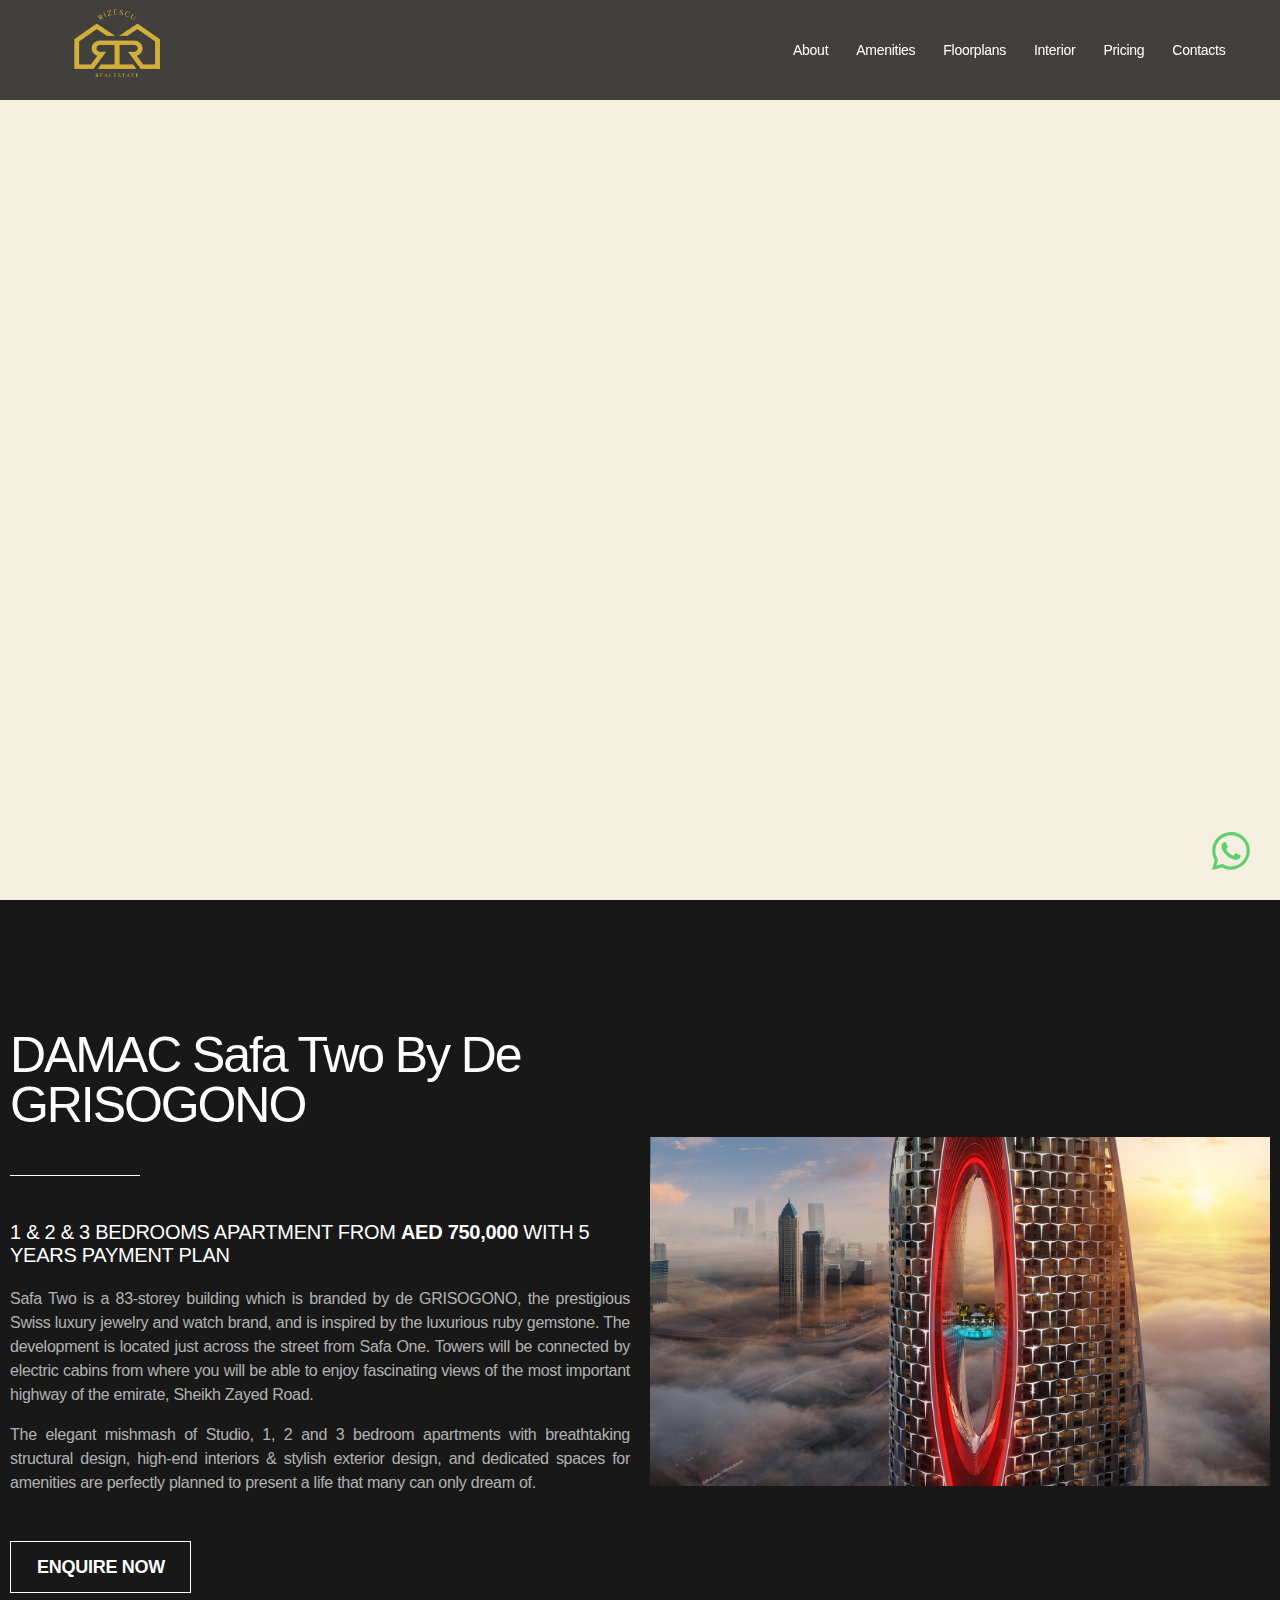
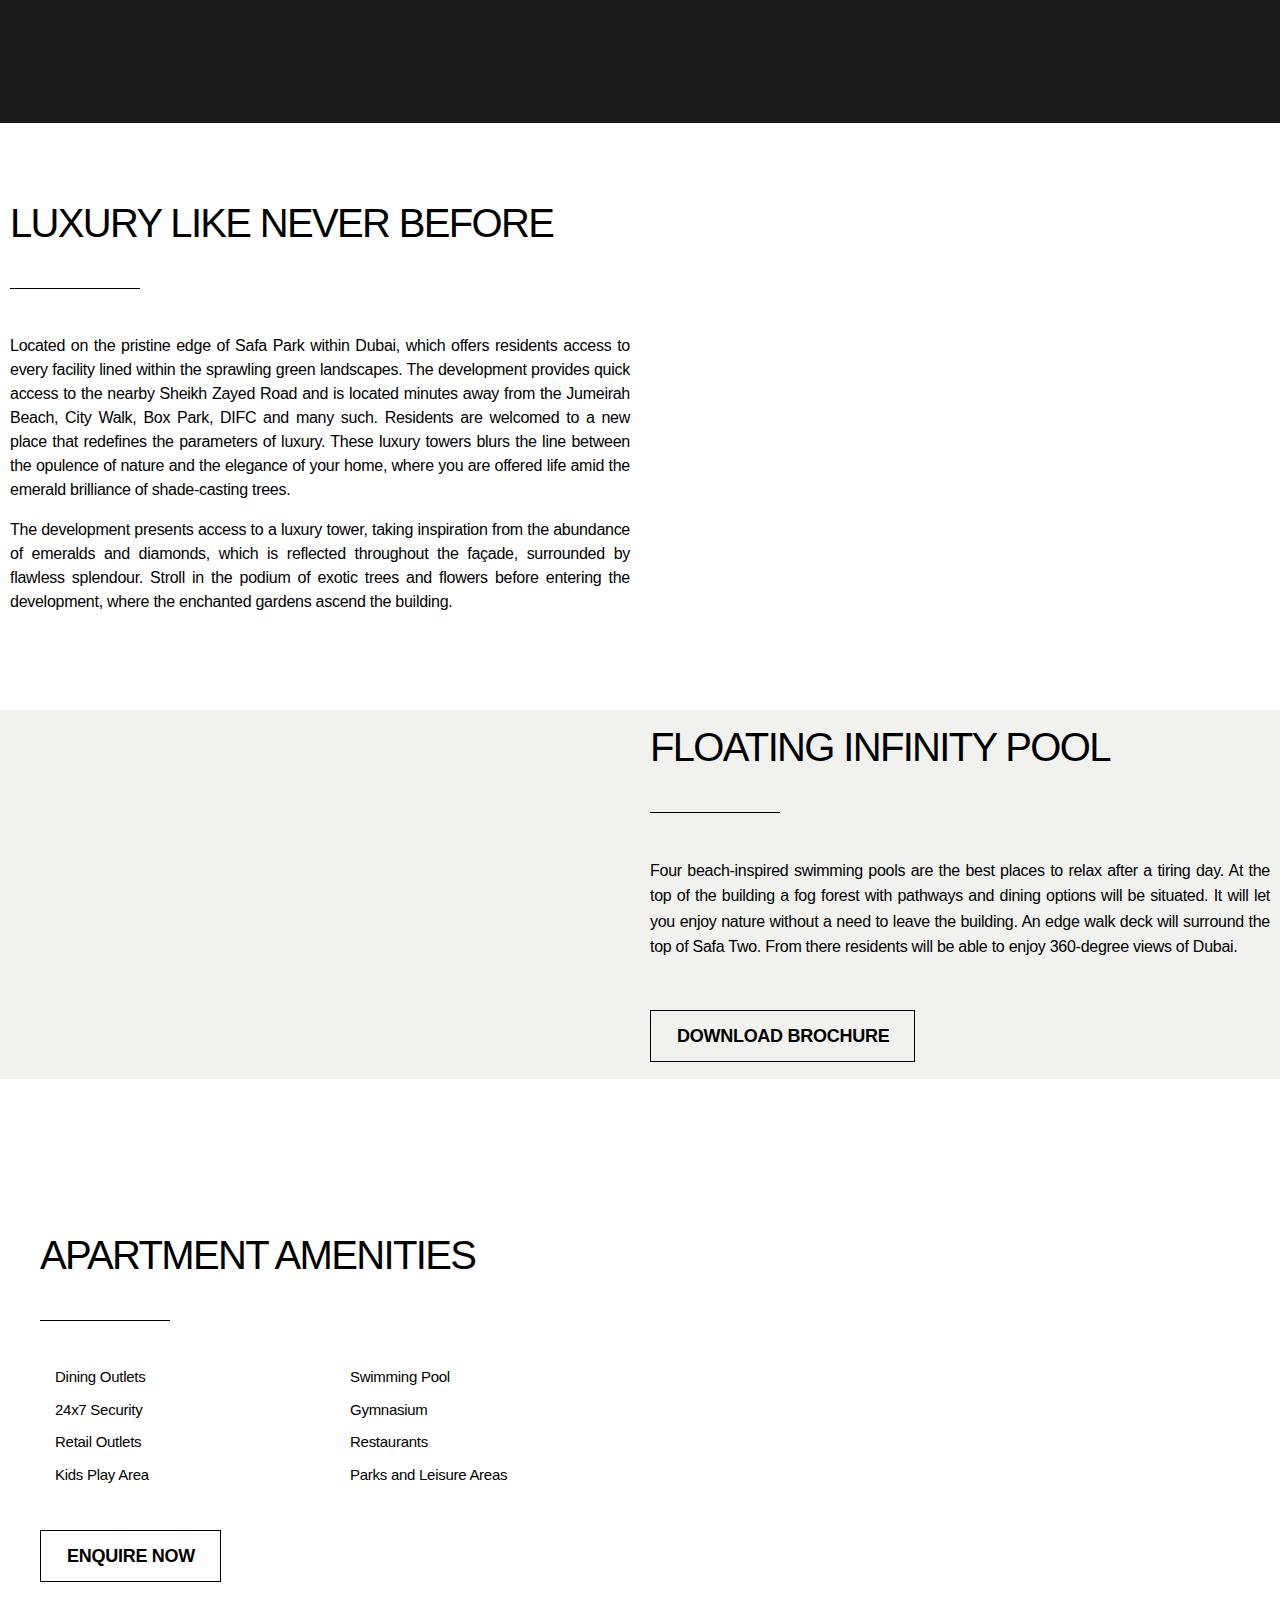
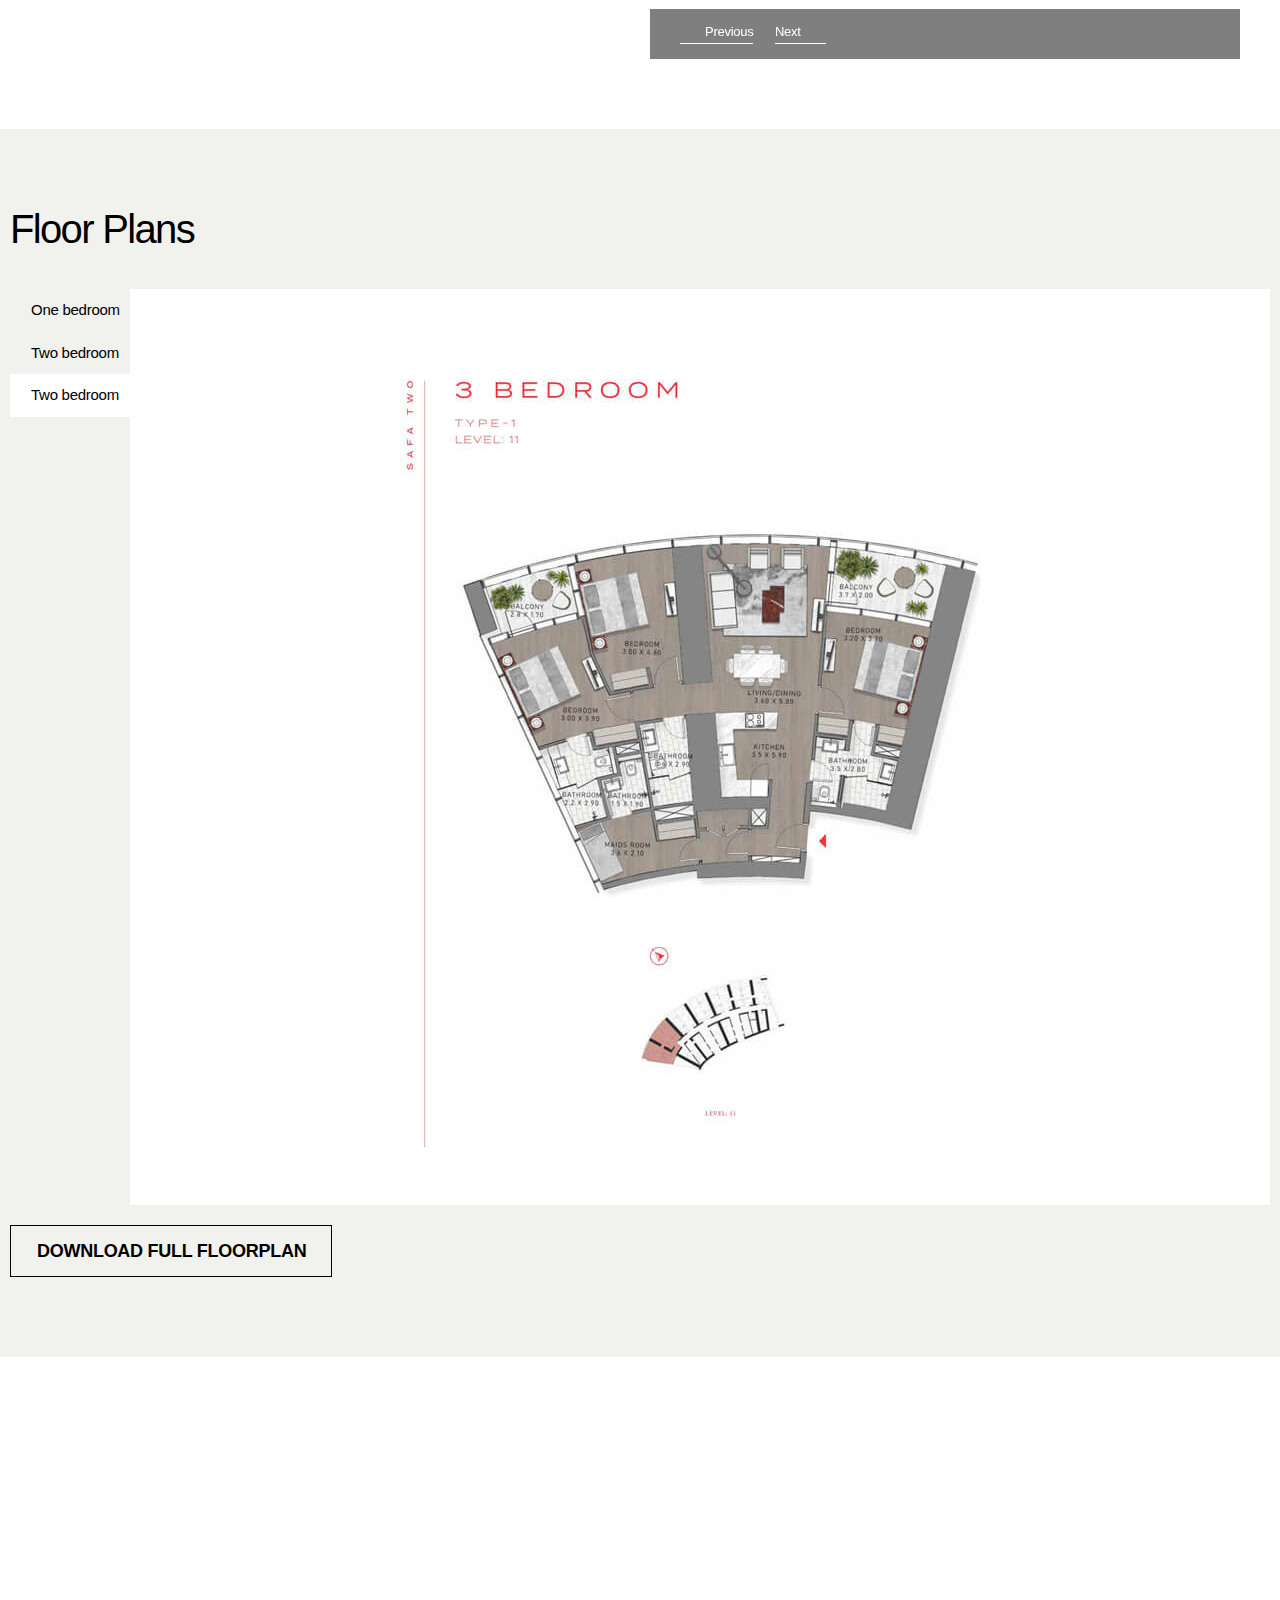
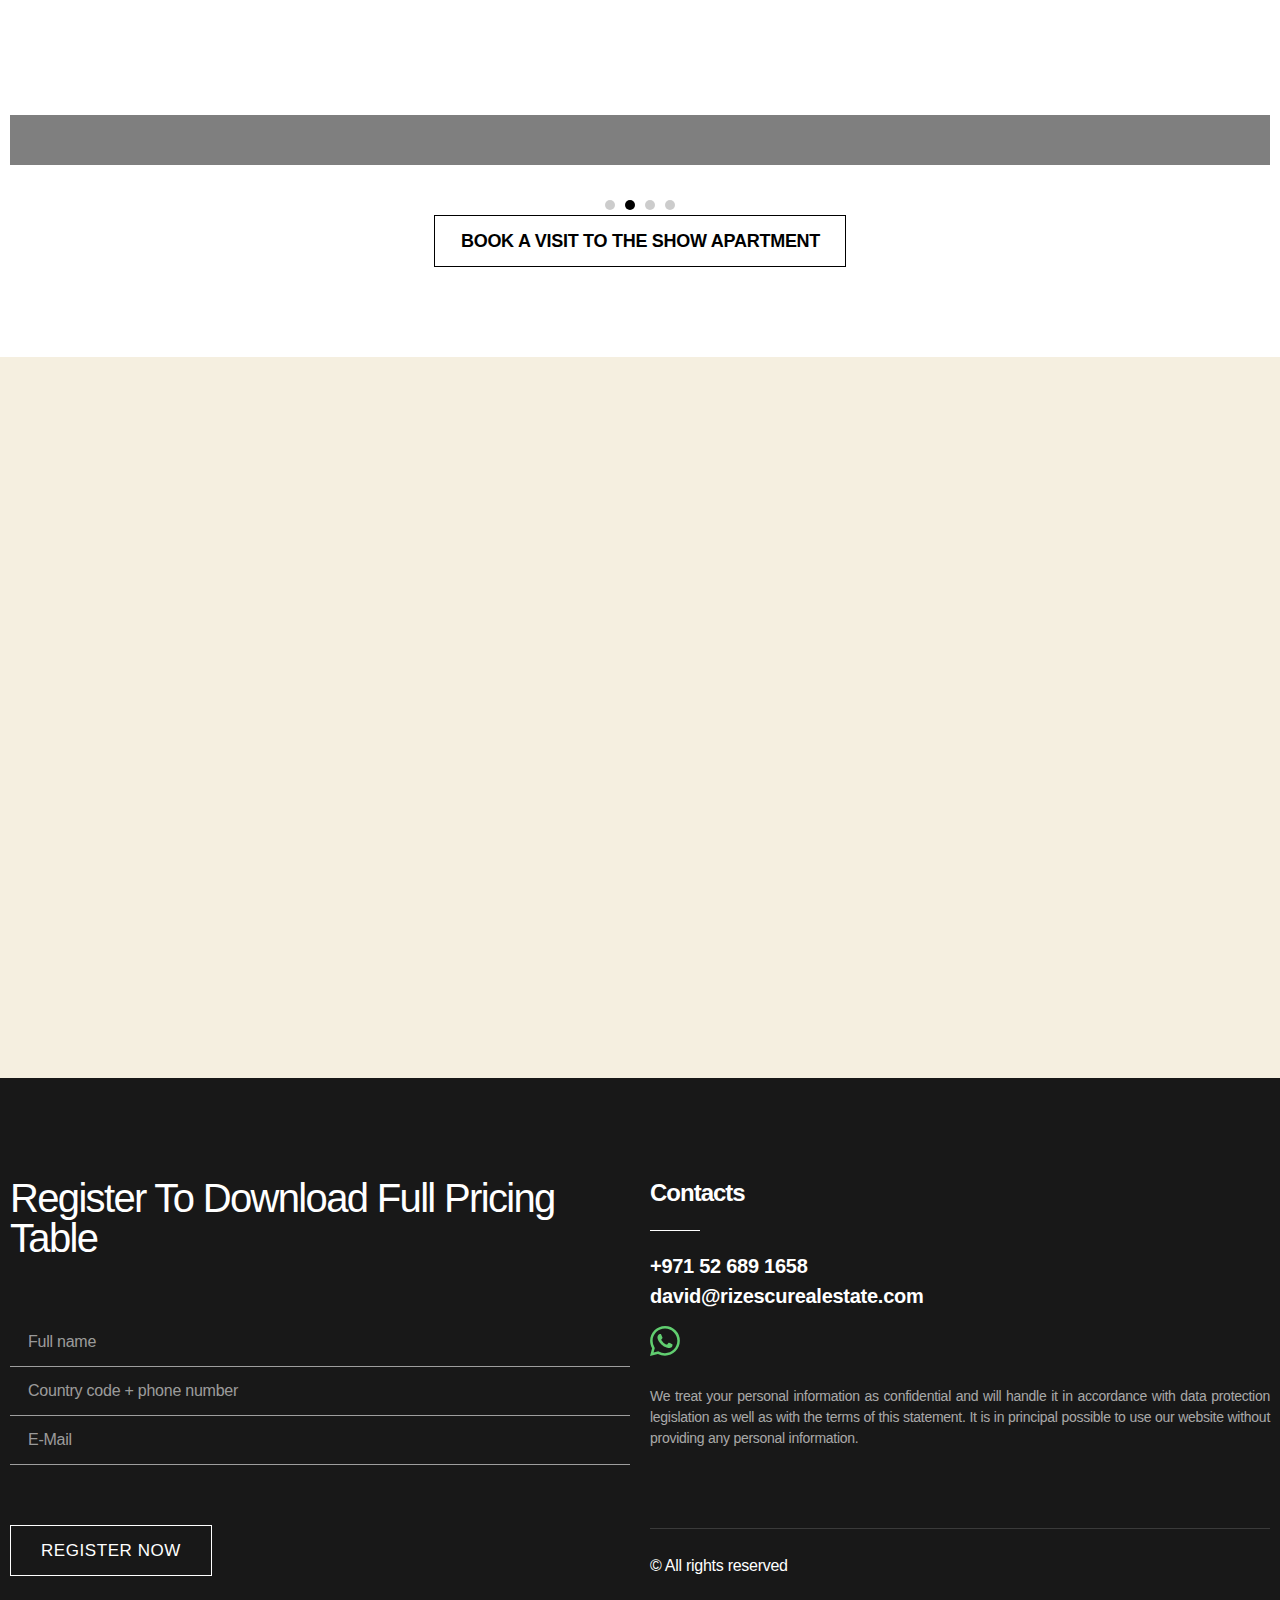
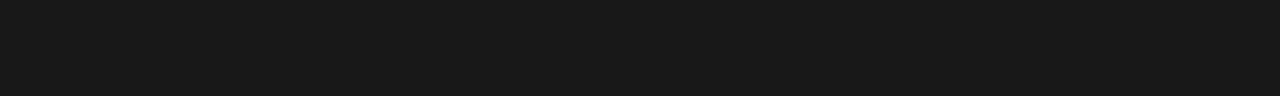
==== commit 271b3d3e: "delete unused files and minify images" ====
--- a/SAFA TWO.html
+++ b/SAFA TWO.html
@@ -5,178 +5,12 @@
 
     <title>SAFA TWO</title>
     <meta name="robots" content="noindex, nofollow" />
+    <link rel="stylesheet" href="./main.css">
     <script
       src="./SAFA TWO_files/wp-emoji-release.min.js.download"
       type="text/javascript"
       defer=""
     ></script>
-    <link
-      rel="stylesheet"
-      id="bdt-uikit-css"
-      href="./SAFA TWO_files/bdt-uikit.css"
-      media="all"
-    />
-    <link
-      rel="stylesheet"
-      id="element-pack-site-css"
-      href="./SAFA TWO_files/element-pack-site.css"
-      media="all"
-    />
-    <link
-      rel="stylesheet"
-      id="wp-block-library-css"
-      href="./SAFA TWO_files/style.min.css"
-      media="all"
-    />
-    <link
-      rel="stylesheet"
-      id="classic-theme-styles-css"
-      href="./SAFA TWO_files/classic-themes.min.css"
-      media="all"
-    />
-    <link
-      rel="stylesheet"
-      href="./main.css"
-      media="all"
-    />
-    <link 
-      rel="stylesheet"
-      id="contact-form-7-css"
-      href="./SAFA TWO_files/styles.css"
-      media="all"
-    />
-    <link
-      rel="stylesheet"
-      id="magnific-css"
-      href="./SAFA TWO_files/magnific.css"
-      media="all"
-    />
-    <link
-      rel="stylesheet"
-      id="wp-matterport-css"
-      href="./SAFA TWO_files/wp-matterport.css"
-      media="all"
-    />
-    <link
-      rel="stylesheet"
-      id="wpcf7-redirect-script-frontend-css"
-      href="./SAFA TWO_files/wpcf7-redirect-frontend.min.css"
-      media="all"
-    />
-    <link
-      rel="stylesheet"
-      id="cb70d11b8-css"
-      href="./SAFA TWO_files/cb70d11b8.min.css"
-      media="all"
-    />
-    <link
-      rel="stylesheet"
-      id="hfe-style-css"
-      href="./SAFA TWO_files/header-footer-elementor.css"
-      media="all"
-    />
-    <link
-      rel="stylesheet"
-      id="elementor-icons-css"
-      href="./SAFA TWO_files/elementor-icons.min.css"
-      media="all"
-    />
-    <link
-      rel="stylesheet"
-      id="elementor-animations-css"
-      href="./SAFA TWO_files/animations.min.css"
-      media="all"
-    />
-    <link
-      rel="stylesheet"
-      id="elementor-frontend-legacy-css"
-      href="./SAFA TWO_files/frontend-legacy.min.css"
-      media="all"
-    />
-    <link
-      rel="stylesheet"
-      id="elementor-frontend-css"
-      href="./SAFA TWO_files/frontend.min.css"
-      media="all"
-    />
-    <link
-      rel="stylesheet"
-      id="elementor-post-11-css"
-      href="./SAFA TWO_files/post-11.css"
-      media="all"
-    />
-    <link
-      rel="stylesheet"
-      id="she-header-style-css"
-      href="./SAFA TWO_files/she-header-style.css"
-      media="all"
-    />
-    <link
-      rel="stylesheet"
-      id="elementor-global-css"
-      href="./SAFA TWO_files/global.css"
-      media="all"
-    />
-    <link
-      rel="stylesheet"
-      id="elementor-post-28-css"
-      href="./SAFA TWO_files/post-28.css"
-      media="all"
-    />
-    <link
-      rel="stylesheet"
-      id="hfe-widgets-style-css"
-      href="./SAFA TWO_files/frontend.css"
-      media="all"
-    />
-    <link
-      rel="stylesheet"
-      id="spu-public-css-css"
-      href="./SAFA TWO_files/public.css"
-      media="all"
-    />
-    <link
-      rel="stylesheet"
-      id="twentytwenty-style-css"
-      href="./SAFA TWO_files/style.css"
-      media="all"
-    />
-    <link
-      rel="stylesheet"
-      id="twentytwenty-print-style-css"
-      href="./SAFA TWO_files/print.css"
-      media="print"
-    />
-    <link
-      rel="stylesheet"
-      id="google-fonts-1-css"
-      href="./SAFA TWO_files/css"
-      media="all"
-    />
-    <link
-      rel="stylesheet"
-      id="elementor-icons-shared-0-css"
-      href="./SAFA TWO_files/fontawesome.min.css"
-      media="all"
-    />
-    <link
-      rel="stylesheet"
-      id="elementor-icons-fa-solid-css"
-      href="./SAFA TWO_files/solid.min.css"
-      media="all"
-    />
-    <link
-      rel="stylesheet"
-      id="elementor-icons-fa-regular-css"
-      href="./SAFA TWO_files/regular.min.css"
-      media="all"
-    />
-    <link
-      rel="stylesheet"
-      id="elementor-icons-fa-brands-css"
-      href="./SAFA TWO_files/brands.min.css"
-      media="all"
-    />
     <script
       src="./SAFA TWO_files/jquery.min.js.download"
       id="jquery-core-js"
@@ -3756,12 +3590,6 @@
         }
       });
     </script>
-    <link
-      rel="stylesheet"
-      id="ep-custom-gallery-css"
-      href="./SAFA TWO_files/ep-custom-gallery.css"
-      media="all"
-    />
     <script id="contact-form-7-js-extra">
       var wpcf7 = {
         apiSettings: {
--- a/main.css
+++ b/main.css
@@ -1,1334 +1,46 @@
-.ae_data .elementor-editor-element-setting {
-  display: none !important;
-}
-
-.recentcomments a {
-  display: inline !important;
-  padding: 0 !important;
-  margin: 0 !important;
-}
-
-.color-accent,
-.color-accent-hover:hover,
-.color-accent-hover:focus,
-:root .has-accent-color,
-.has-drop-cap:not(:focus):first-letter,
-.wp-block-button.is-style-outline,
-a {
-  color: #cd2653;
-}
-blockquote,
-.border-color-accent,
-.border-color-accent-hover:hover,
-.border-color-accent-hover:focus {
-  border-color: #cd2653;
-}
-button,
-.button,
-.faux-button,
-.wp-block-button__link,
-.wp-block-file .wp-block-file__button,
-input[type="button"],
-input[type="reset"],
-input[type="submit"],
-.bg-accent,
-.bg-accent-hover:hover,
-.bg-accent-hover:focus,
-:root .has-accent-background-color,
-.comment-reply-link {
-  background-color: #cd2653;
-}
-.fill-children-accent,
-.fill-children-accent * {
-  fill: #cd2653;
-}
-body,
-.entry-title a,
-:root .has-primary-color {
-  color: #000000;
-}
-:root .has-primary-background-color {
-  background-color: #000000;
-}
-cite,
-figcaption,
-.wp-caption-text,
-.post-meta,
-.entry-content .wp-block-archives li,
-.entry-content .wp-block-categories li,
-.entry-content .wp-block-latest-posts li,
-.wp-block-latest-comments__comment-date,
-.wp-block-latest-posts__post-date,
-.wp-block-embed figcaption,
-.wp-block-image figcaption,
-.wp-block-pullquote cite,
-.comment-metadata,
-.comment-respond .comment-notes,
-.comment-respond .logged-in-as,
-.pagination .dots,
-.entry-content hr:not(.has-background),
-hr.styled-separator,
-:root .has-secondary-color {
-  color: #6d6d6d;
-}
-:root .has-secondary-background-color {
-  background-color: #6d6d6d;
-}
-pre,
-fieldset,
-input,
-textarea,
-table,
-table *,
-hr {
-  border-color: #dcd7ca;
-}
-caption,
-code,
-code,
-kbd,
-samp,
-.wp-block-table.is-style-stripes tbody tr:nth-child(odd),
-:root .has-subtle-background-background-color {
-  background-color: #dcd7ca;
-}
-.wp-block-table.is-style-stripes {
-  border-bottom-color: #dcd7ca;
-}
-.wp-block-latest-posts.is-grid li {
-  border-top-color: #dcd7ca;
-}
-:root .has-subtle-background-color {
-  color: #dcd7ca;
-}
-body:not(.overlay-header) .primary-menu > li > a,
-body:not(.overlay-header) .primary-menu > li > .icon,
-.modal-menu a,
-.footer-menu a,
-.footer-widgets a,
-#site-footer .wp-block-button.is-style-outline,
-.wp-block-pullquote:before,
-.singular:not(.overlay-header) .entry-header a,
-.archive-header a,
-.header-footer-group .color-accent,
-.header-footer-group .color-accent-hover:hover {
-  color: #cd2653;
-}
-.social-icons a,
-#site-footer button:not(.toggle),
-#site-footer .button,
-#site-footer .faux-button,
-#site-footer .wp-block-button__link,
-#site-footer .wp-block-file__button,
-#site-footer input[type="button"],
-#site-footer input[type="reset"],
-#site-footer input[type="submit"] {
-  background-color: #cd2653;
-}
-.header-footer-group,
-body:not(.overlay-header) #site-header .toggle,
-.menu-modal .toggle {
-  color: #000000;
-}
-body:not(.overlay-header) .primary-menu ul {
-  background-color: #000000;
-}
-body:not(.overlay-header) .primary-menu > li > ul:after {
-  border-bottom-color: #000000;
-}
-body:not(.overlay-header) .primary-menu ul ul:after {
-  border-left-color: #000000;
-}
-.site-description,
-body:not(.overlay-header) .toggle-inner .toggle-text,
-.widget .post-date,
-.widget .rss-date,
-.widget_archive li,
-.widget_categories li,
-.widget cite,
-.widget_pages li,
-.widget_meta li,
-.widget_nav_menu li,
-.powered-by-wordpress,
-.to-the-top,
-.singular .entry-header .post-meta,
-.singular:not(.overlay-header) .entry-header .post-meta a {
-  color: #6d6d6d;
-}
-.header-footer-group pre,
-.header-footer-group fieldset,
-.header-footer-group input,
-.header-footer-group textarea,
-.header-footer-group table,
-.header-footer-group table *,
-.footer-nav-widgets-wrapper,
-#site-footer,
-.menu-modal nav *,
-.footer-widgets-outer-wrapper,
-.footer-top {
-  border-color: #dcd7ca;
-}
-.header-footer-group table caption,
-body:not(.overlay-header) .header-inner .toggle-wrapper::before {
-  background-color: #dcd7ca;
-}
-
-img.wp-smiley,
-img.emoji {
-  display: inline !important;
-  border: none !important;
-  box-shadow: none !important;
-  height: 1em !important;
-  width: 1em !important;
-  margin: 0 0.07em !important;
-  vertical-align: -0.1em !important;
-  background: none !important;
-  padding: 0 !important;
-}
-
-body {
-  --wp--preset--color--black: #000000;
-  --wp--preset--color--cyan-bluish-gray: #abb8c3;
-  --wp--preset--color--white: #ffffff;
-  --wp--preset--color--pale-pink: #f78da7;
-  --wp--preset--color--vivid-red: #cf2e2e;
-  --wp--preset--color--luminous-vivid-orange: #ff6900;
-  --wp--preset--color--luminous-vivid-amber: #fcb900;
-  --wp--preset--color--light-green-cyan: #7bdcb5;
-  --wp--preset--color--vivid-green-cyan: #00d084;
-  --wp--preset--color--pale-cyan-blue: #8ed1fc;
-  --wp--preset--color--vivid-cyan-blue: #0693e3;
-  --wp--preset--color--vivid-purple: #9b51e0;
-  --wp--preset--color--accent: #cd2653;
-  --wp--preset--color--primary: #000000;
-  --wp--preset--color--secondary: #6d6d6d;
-  --wp--preset--color--subtle-background: #dcd7ca;
-  --wp--preset--color--background: #f5efe0;
-  --wp--preset--gradient--vivid-cyan-blue-to-vivid-purple: linear-gradient(
-    135deg,
-    rgba(6, 147, 227, 1) 0%,
-    rgb(155, 81, 224) 100%
-  );
-  --wp--preset--gradient--light-green-cyan-to-vivid-green-cyan: linear-gradient(
-    135deg,
-    rgb(122, 220, 180) 0%,
-    rgb(0, 208, 130) 100%
-  );
-  --wp--preset--gradient--luminous-vivid-amber-to-luminous-vivid-orange: linear-gradient(
-    135deg,
-    rgba(252, 185, 0, 1) 0%,
-    rgba(255, 105, 0, 1) 100%
-  );
-  --wp--preset--gradient--luminous-vivid-orange-to-vivid-red: linear-gradient(
-    135deg,
-    rgba(255, 105, 0, 1) 0%,
-    rgb(207, 46, 46) 100%
-  );
-  --wp--preset--gradient--very-light-gray-to-cyan-bluish-gray: linear-gradient(
-    135deg,
-    rgb(238, 238, 238) 0%,
-    rgb(169, 184, 195) 100%
-  );
-  --wp--preset--gradient--cool-to-warm-spectrum: linear-gradient(
-    135deg,
-    rgb(74, 234, 220) 0%,
-    rgb(151, 120, 209) 20%,
-    rgb(207, 42, 186) 40%,
-    rgb(238, 44, 130) 60%,
-    rgb(251, 105, 98) 80%,
-    rgb(254, 248, 76) 100%
-  );
-  --wp--preset--gradient--blush-light-purple: linear-gradient(
-    135deg,
-    rgb(255, 206, 236) 0%,
-    rgb(152, 150, 240) 100%
-  );
-  --wp--preset--gradient--blush-bordeaux: linear-gradient(
-    135deg,
-    rgb(254, 205, 165) 0%,
-    rgb(254, 45, 45) 50%,
-    rgb(107, 0, 62) 100%
-  );
-  --wp--preset--gradient--luminous-dusk: linear-gradient(
-    135deg,
-    rgb(255, 203, 112) 0%,
-    rgb(199, 81, 192) 50%,
-    rgb(65, 88, 208) 100%
-  );
-  --wp--preset--gradient--pale-ocean: linear-gradient(
-    135deg,
-    rgb(255, 245, 203) 0%,
-    rgb(182, 227, 212) 50%,
-    rgb(51, 167, 181) 100%
-  );
-  --wp--preset--gradient--electric-grass: linear-gradient(
-    135deg,
-    rgb(202, 248, 128) 0%,
-    rgb(113, 206, 126) 100%
-  );
-  --wp--preset--gradient--midnight: linear-gradient(
-    135deg,
-    rgb(2, 3, 129) 0%,
-    rgb(40, 116, 252) 100%
-  );
-  --wp--preset--duotone--dark-grayscale: url("#wp-duotone-dark-grayscale");
-  --wp--preset--duotone--grayscale: url("#wp-duotone-grayscale");
-  --wp--preset--duotone--purple-yellow: url("#wp-duotone-purple-yellow");
-  --wp--preset--duotone--blue-red: url("#wp-duotone-blue-red");
-  --wp--preset--duotone--midnight: url("#wp-duotone-midnight");
-  --wp--preset--duotone--magenta-yellow: url("#wp-duotone-magenta-yellow");
-  --wp--preset--duotone--purple-green: url("#wp-duotone-purple-green");
-  --wp--preset--duotone--blue-orange: url("#wp-duotone-blue-orange");
-  --wp--preset--font-size--small: 18px;
-  --wp--preset--font-size--medium: 20px;
-  --wp--preset--font-size--large: 26.25px;
-  --wp--preset--font-size--x-large: 42px;
-  --wp--preset--font-size--normal: 21px;
-  --wp--preset--font-size--larger: 32px;
-  --wp--preset--spacing--20: 0.44rem;
-  --wp--preset--spacing--30: 0.67rem;
-  --wp--preset--spacing--40: 1rem;
-  --wp--preset--spacing--50: 1.5rem;
-  --wp--preset--spacing--60: 2.25rem;
-  --wp--preset--spacing--70: 3.38rem;
-  --wp--preset--spacing--80: 5.06rem;
-  --wp--preset--shadow--natural: 6px 6px 9px rgba(0, 0, 0, 0.2);
-  --wp--preset--shadow--deep: 12px 12px 50px rgba(0, 0, 0, 0.4);
-  --wp--preset--shadow--sharp: 6px 6px 0px rgba(0, 0, 0, 0.2);
-  --wp--preset--shadow--outlined: 6px 6px 0px -3px rgba(255, 255, 255, 1),
-    6px 6px rgba(0, 0, 0, 1);
-  --wp--preset--shadow--crisp: 6px 6px 0px rgba(0, 0, 0, 1);
-}
-:where(.is-layout-flex) {
-  gap: 0.5em;
-}
-body .is-layout-flow > .alignleft {
-  float: left;
-  margin-inline-start: 0;
-  margin-inline-end: 2em;
-}
-body .is-layout-flow > .alignright {
-  float: right;
-  margin-inline-start: 2em;
-  margin-inline-end: 0;
-}
-body .is-layout-flow > .aligncenter {
-  margin-left: auto !important;
-  margin-right: auto !important;
-}
-body .is-layout-constrained > .alignleft {
-  float: left;
-  margin-inline-start: 0;
-  margin-inline-end: 2em;
-}
-body .is-layout-constrained > .alignright {
-  float: right;
-  margin-inline-start: 2em;
-  margin-inline-end: 0;
-}
-body .is-layout-constrained > .aligncenter {
-  margin-left: auto !important;
-  margin-right: auto !important;
-}
-body
-  .is-layout-constrained
-  > :where(:not(.alignleft):not(.alignright):not(.alignfull)) {
-  max-width: var(--wp--style--global--content-size);
-  margin-left: auto !important;
-  margin-right: auto !important;
-}
-body .is-layout-constrained > .alignwide {
-  max-width: var(--wp--style--global--wide-size);
-}
-body .is-layout-flex {
-  display: flex;
-}
-body .is-layout-flex {
-  flex-wrap: wrap;
-  align-items: center;
-}
-body .is-layout-flex > * {
-  margin: 0;
-}
-:where(.wp-block-columns.is-layout-flex) {
-  gap: 2em;
-}
-.has-black-color {
-  color: var(--wp--preset--color--black) !important;
-}
-.has-cyan-bluish-gray-color {
-  color: var(--wp--preset--color--cyan-bluish-gray) !important;
-}
-.has-white-color {
-  color: var(--wp--preset--color--white) !important;
-}
-.has-pale-pink-color {
-  color: var(--wp--preset--color--pale-pink) !important;
-}
-.has-vivid-red-color {
-  color: var(--wp--preset--color--vivid-red) !important;
-}
-.has-luminous-vivid-orange-color {
-  color: var(--wp--preset--color--luminous-vivid-orange) !important;
-}
-.has-luminous-vivid-amber-color {
-  color: var(--wp--preset--color--luminous-vivid-amber) !important;
-}
-.has-light-green-cyan-color {
-  color: var(--wp--preset--color--light-green-cyan) !important;
-}
-.has-vivid-green-cyan-color {
-  color: var(--wp--preset--color--vivid-green-cyan) !important;
-}
-.has-pale-cyan-blue-color {
-  color: var(--wp--preset--color--pale-cyan-blue) !important;
-}
-.has-vivid-cyan-blue-color {
-  color: var(--wp--preset--color--vivid-cyan-blue) !important;
-}
-.has-vivid-purple-color {
-  color: var(--wp--preset--color--vivid-purple) !important;
-}
-.has-black-background-color {
-  background-color: var(--wp--preset--color--black) !important;
-}
-.has-cyan-bluish-gray-background-color {
-  background-color: var(--wp--preset--color--cyan-bluish-gray) !important;
-}
-.has-white-background-color {
-  background-color: var(--wp--preset--color--white) !important;
-}
-.has-pale-pink-background-color {
-  background-color: var(--wp--preset--color--pale-pink) !important;
-}
-.has-vivid-red-background-color {
-  background-color: var(--wp--preset--color--vivid-red) !important;
-}
-.has-luminous-vivid-orange-background-color {
-  background-color: var(--wp--preset--color--luminous-vivid-orange) !important;
-}
-.has-luminous-vivid-amber-background-color {
-  background-color: var(--wp--preset--color--luminous-vivid-amber) !important;
-}
-.has-light-green-cyan-background-color {
-  background-color: var(--wp--preset--color--light-green-cyan) !important;
-}
-.has-vivid-green-cyan-background-color {
-  background-color: var(--wp--preset--color--vivid-green-cyan) !important;
-}
-.has-pale-cyan-blue-background-color {
-  background-color: var(--wp--preset--color--pale-cyan-blue) !important;
-}
-.has-vivid-cyan-blue-background-color {
-  background-color: var(--wp--preset--color--vivid-cyan-blue) !important;
-}
-.has-vivid-purple-background-color {
-  background-color: var(--wp--preset--color--vivid-purple) !important;
-}
-.has-black-border-color {
-  border-color: var(--wp--preset--color--black) !important;
-}
-.has-cyan-bluish-gray-border-color {
-  border-color: var(--wp--preset--color--cyan-bluish-gray) !important;
-}
-.has-white-border-color {
-  border-color: var(--wp--preset--color--white) !important;
-}
-.has-pale-pink-border-color {
-  border-color: var(--wp--preset--color--pale-pink) !important;
-}
-.has-vivid-red-border-color {
-  border-color: var(--wp--preset--color--vivid-red) !important;
-}
-.has-luminous-vivid-orange-border-color {
-  border-color: var(--wp--preset--color--luminous-vivid-orange) !important;
-}
-.has-luminous-vivid-amber-border-color {
-  border-color: var(--wp--preset--color--luminous-vivid-amber) !important;
-}
-.has-light-green-cyan-border-color {
-  border-color: var(--wp--preset--color--light-green-cyan) !important;
-}
-.has-vivid-green-cyan-border-color {
-  border-color: var(--wp--preset--color--vivid-green-cyan) !important;
-}
-.has-pale-cyan-blue-border-color {
-  border-color: var(--wp--preset--color--pale-cyan-blue) !important;
-}
-.has-vivid-cyan-blue-border-color {
-  border-color: var(--wp--preset--color--vivid-cyan-blue) !important;
-}
-.has-vivid-purple-border-color {
-  border-color: var(--wp--preset--color--vivid-purple) !important;
-}
-.has-vivid-cyan-blue-to-vivid-purple-gradient-background {
-  background: var(
-    --wp--preset--gradient--vivid-cyan-blue-to-vivid-purple
-  ) !important;
-}
-.has-light-green-cyan-to-vivid-green-cyan-gradient-background {
-  background: var(
-    --wp--preset--gradient--light-green-cyan-to-vivid-green-cyan
-  ) !important;
-}
-.has-luminous-vivid-amber-to-luminous-vivid-orange-gradient-background {
-  background: var(
-    --wp--preset--gradient--luminous-vivid-amber-to-luminous-vivid-orange
-  ) !important;
-}
-.has-luminous-vivid-orange-to-vivid-red-gradient-background {
-  background: var(
-    --wp--preset--gradient--luminous-vivid-orange-to-vivid-red
-  ) !important;
-}
-.has-very-light-gray-to-cyan-bluish-gray-gradient-background {
-  background: var(
-    --wp--preset--gradient--very-light-gray-to-cyan-bluish-gray
-  ) !important;
-}
-.has-cool-to-warm-spectrum-gradient-background {
-  background: var(--wp--preset--gradient--cool-to-warm-spectrum) !important;
-}
-.has-blush-light-purple-gradient-background {
-  background: var(--wp--preset--gradient--blush-light-purple) !important;
-}
-.has-blush-bordeaux-gradient-background {
-  background: var(--wp--preset--gradient--blush-bordeaux) !important;
-}
-.has-luminous-dusk-gradient-background {
-  background: var(--wp--preset--gradient--luminous-dusk) !important;
-}
-.has-pale-ocean-gradient-background {
-  background: var(--wp--preset--gradient--pale-ocean) !important;
-}
-.has-electric-grass-gradient-background {
-  background: var(--wp--preset--gradient--electric-grass) !important;
-}
-.has-midnight-gradient-background {
-  background: var(--wp--preset--gradient--midnight) !important;
-}
-.has-small-font-size {
-  font-size: var(--wp--preset--font-size--small) !important;
-}
-.has-medium-font-size {
-  font-size: var(--wp--preset--font-size--medium) !important;
-}
-.has-large-font-size {
-  font-size: var(--wp--preset--font-size--large) !important;
-}
-.has-x-large-font-size {
-  font-size: var(--wp--preset--font-size--x-large) !important;
-}
-.wp-block-navigation a:where(:not(.wp-element-button)) {
-  color: inherit;
-}
-:where(.wp-block-columns.is-layout-flex) {
-  gap: 2em;
-}
-.wp-block-pullquote {
-  font-size: 1.5em;
-  line-height: 1.6;
-}
-
-html {
-  scroll-behavior: auto;
-}
-
-.site-header {
-  position: fixed;
-  backdrop-filter: blur(10px);
-  top: 0;
-  width: 100%;
-  display: flex;
-  height: 100px;
-  transition: 0.7s !important;
-  z-index: 500;
-}
-.site-header.she-header {
-  height: 74px;
-}
-.site-header img,
-.site-header picture,
-.site-header figure {
-  transition: 0.7s;
-  width: 150px;
-}
-.site-header.she-header img {
-  width: 120px;
-}
-.site-header .elementor-container {
-  width: 100%;
-}
-
-/*download brochure popup*/
-
-.spu-box {
-  position: relative;
-  padding: 60px 60px 20px 60px !important;
-}
-
-.spu-box div[role="alert"] {
-  font-size: 14px;
-  border: 1px solid #000 !important;
-  margin: 0;
-}
-
-.spu-box img {
-  position: absolute;
-  left: 0;
-  width: 500px;
-  max-width: 100%;
-  top: 0;
-  height: 99%;
-  object-fit: cover;
-  z-index: -2;
-}
-
-.spu-content {
-  max-width: 380px;
-  margin-left: auto;
-}
-
-.spu-box::before {
-  content: "";
-  display: block;
-  position: absolute;
-  height: 100%;
-  top: 0;
-  right: 0;
-  z-index: -1;
-  width: 500px;
-  max-width: 100%;
-  background: linear-gradient(90deg, rgba(24, 24, 24, 0.56) 0%, #181818 100%);
-  backdrop-filter: blur(15px);
-}
-
-#spu-887 h2 span,
-#spu-783 h2 {
-  display: inline-block;
-  width: 100%;
-  font-weight: 300;
-  font-size: 48px;
-  line-height: 59px;
-  color: #ffffff;
-}
-
-.spu-box h2 strong {
-  font-size: 24px;
-  display: inline-block;
-  width: 100%;
-  opacity: 0.6;
-  font-weight: 300;
-}
-
-.spu-box h2,
-#spu-887 h2 span {
-  display: inline-block;
-  width: 100%;
-  max-width: 400px;
-  color: #ffffff;
-  font-size: 40px;
-  font-weight: 200;
-  text-transform: capitalize;
-  margin-bottom: 10px;
-}
-
-#spu-887 h2 span:first-child {
-  font-size: 22px !important;
-  font-weight: bold !important;
-  opacity: 0.5 !important;
-  line-height: 27px !important;
-}
-#spu-887 h2 span:nth-child(2) {
-  opacity: 0.5 !important;
-  font-size: 32px !important;
-  line-height: 30px !important;
-}
-
-.spu-box input:not(.wpcf7-submit),
-#spu-783 input:not(.wpcf7-submit) {
-  border: none;
-  border-bottom: 1px solid rgba(255, 255, 255, 0.3);
-  font-weight: 400;
-  outline: none;
-  margin-bottom: 10px;
-  font-size: 16px;
-  background: none;
-  font-family: "Montserrat" !important;
-  line-height: 20px;
-  /* identical to box height */
-  color: #fff;
-}
-
-.spu-box input:not(.wpcf7-submit):focus {
-  border-color: #fff;
-}
-
-.spu-box input:not(.wpcf7-submit)::placeholder,
-#spu-783 input:not(.wpcf7-submit)::placeholder {
-  color: #fff;
-  opacity: 1;
-  font-family: "Montserrat" !important;
-}
-
-.spu-box .wpcf7,
-#spu-783 .wpcf7 {
-  max-width: 298px;
-}
-
-.spu-box input.wpcf7-submit,
-#spu-783 input.wpcf7-submit {
-  background: none;
-  border: 1px solid #fff;
-  outline: none;
-  box-sizing: border-box;
-  width: 100%;
-  text-decoration: none;
-  transition: 0.3s;
-  margin-top: 10px;
-}
-.spu-box input.wpcf7-submit:hover {
-  background: #fff;
-  color: #000;
-}
-
-.spu-box .wpcf7-not-valid-tip {
-  display: none !important;
-}
-
-#spu-513 h2 {
-  font-size: 34px;
-}
-
-@media (max-width: 767px) {
-  .spu-box img,
-  .spu-box::before {
-    width: 100%;
-  }
-
-  .spu-content {
-    max-width: 100%;
-  }
-  .spu-box {
-    padding: 50px 30px 5px 30px !important;
-  }
-  .spu-box::before {
-    height: 100%;
-    top: auto;
-    opacity: 0.9;
-    bottom: 0;
-  }
-}
-
-/*download brochure popup end*/
-
-.height-0 {
-  height: 0;
-}
-
-#masterplan * {
-  min-width: 100%;
-  min-height: 100%;
-  opacity: 0;
-  max-height: 740px;
-}
-
-#enquire-wrap,
-#download-form-wrap {
-  overflow: hidden;
-  visibility: hidden;
-  opacity: 0;
-  padding: 0 !important;
-  height: 0;
-}
-
-#enquire img,
-#download-form img {
-  width: 100%;
-  height: 100%;
-  margin: 0;
-  object-fit: cover;
-}
-
-#enquire .wpcf7 div[role="alert"],
-#download-form .wpcf7 div[role="alert"],
-.wpcf7 div[role="alert"] {
-  color: #fff;
-  border: 1px solid #fff !important;
-  font-size: 14px;
-  margin: 0;
-}
-
-.wpcf7-not-valid-tip,
-#enquire .wpcf7-not-valid-tip,
-#download-form .wpcf7-not-valid-tip {
-  display: none !important;
-}
-
-.btn-white-shortcode span,
-.btn-black-shortcode span {
-  display: inline-block;
-  font-weight: bold;
-  font-size: 18px;
-  color: #fff;
-  text-transform: uppercase;
-  border: 1px solid #fff;
-  z-index: 5;
-  transition: 0.5s;
-  padding: 18px 40px;
-  position: relative;
-  cursor: pointer;
-}
-.btn-black-shortcode span {
-  color: #000;
-  font-size: 16px;
-  padding: 14px 30px;
-  border-color: #000;
-}
-.btn-white-shortcode span::before,
-.btn-black-shortcode span::before {
-  content: "";
-  display: block;
-  position: absolute;
-  bottom: 0;
-  left: 0;
-  height: 0;
-  z-index: -1;
-  width: 100%;
-  background: #fff;
-  transition: 0.5s;
-}
-.btn-black-shortcode span::before {
-  background: #000;
-}
-.btn-white-shortcode span:hover::before,
-.btn-black-shortcode span:hover::before {
-  height: 100%;
-}
-
-.btn-white-shortcode span:hover {
-  color: #000;
-}
-.btn-black-shortcode span:hover {
-  color: #fff;
-}
-
-#enquire .elementor-container,
-#download-form .elementor-container {
-  margin: 0;
-}
-
-#enquire .elementor-widget-heading .elementor-heading-title,
-#download-form .elementor-widget-heading .elementor-heading-title {
-  color: #ffffff;
-  font-size: 40px;
-  font-weight: 200;
-  text-transform: capitalize;
-  margin-bottom: 60px;
-}
-
-#enquire,
-#download-form {
-  background: #181818;
-  max-width: 1200px;
-  padding: 0;
-  margin: 0 auto;
-}
-
-.elementor-element-eece433 .elementor-column-wrap,
-.elementor-element-af3326d .elementor-column-wrap {
-  display: flex;
-  align-items: center;
-  padding: 10px !important;
-  padding-left: 50px !important;
-}
-
-#enquire
-  .elementor-widget-eael-contact-form-7
-  .eael-contact-form-7
-  .wpcf7-form-control.wpcf7-text,
-#enquire
-  .elementor-widget-eael-contact-form-7
-  .eael-contact-form-7
-  .wpcf7-form-control.wpcf7-textarea,
-#enquire
-  .elementor-widget-eael-contact-form-7
-  .eael-contact-form-7
-  .wpcf7-form-control.wpcf7-select,
-#download-form
-  .elementor-widget-eael-contact-form-7
-  .eael-contact-form-7
-  .wpcf7-form-control.wpcf7-text,
-#download-form
-  .elementor-widget-eael-contact-form-7
-  .eael-contact-form-7
-  .wpcf7-form-control.wpcf7-textarea,
-#download-form
-  .elementor-widget-eael-contact-form-7
-  .eael-contact-form-7
-  .wpcf7-form-control.wpcf7-select {
-  border-style: solid;
-  border-width: 0px 0px 1px 0px;
-  border-color: rgba(255, 255, 255, 0.58);
-  font-size: 16px;
-  font-weight: 500;
-  color: #fff;
-  background: none;
-}
-
-#enquire .eael-contact-form-7 .wpcf7-form input[type="submit"],
-#download-form .eael-contact-form-7 .wpcf7-form input[type="submit"] {
-  display: inline-block;
-  background-color: rgba(2, 1, 1, 0);
-  border-style: solid;
-  border-width: 1px 1px 1px 1px;
-  padding: 14px 30px 14px 30px;
-  margin-top: 40px;
-  outline: none;
-  text-decoration: none;
-}
-
-.eael-contact-form-7 .wpcf7-form input[type="submit"] {
-  outline: none;
-}
-
-.btn-white a,
-.btn-black a {
-  display: inline-block;
-  position: relative;
-  z-index: 5;
-}
-.btn-white a::before,
-.btn-black a::before {
-  content: "";
-  display: block;
-  position: absolute;
-  width: 100%;
-  height: 0;
-  background: #fff;
-  left: 0;
-  bottom: 0;
-  z-index: -1;
-  transition: 0.5s;
-}
-.btn-white a:hover::before,
-.btn-black a:hover::before {
-  height: 100%;
-}
-.btn-black a::before {
-  background: #000;
-}
-
-.wk-slidenav svg {
-  opacity: 0;
-}
-
-.wk-slidenav {
-  background: none !important;
-}
-.wk-slidenav-previous::before,
-.wk-slidenav-next::before {
-  content: url("https://safa-two.ae/wp-content/uploads/sites/16/2020/09/prev-1.svg");
-  display: flex;
-  justify-content: center;
-  align-items: center;
-  width: 100%;
-  height: 100%;
-}
-.wk-slidenav-next::before {
-  content: url("https://safa-two.ae/wp-content/uploads/sites/16/2020/09/next-1.svg");
-}
-.wk-slidenav-previous {
-  margin-right: -20px !important;
-}
-.wk-slidenav-next {
-  margin-left: -20px !important;
-}
-
-.eicon-chevron-left::before,
-.eicon-chevron-right::before {
-  content: "Previous";
-  display: block;
-  position: relative;
-  font-size: 13px;
-  font-family: "Montserrat", sans-serif;
-  padding: 5px 0 5px 25px;
-  color: #fff;
-  border-bottom: 1px solid #fff;
-}
-.elementor-swiper-button {
-  bottom: 3px;
-  top: auto;
-  left: 30px;
-  outline: none;
-  z-index: 5;
-}
-.eicon-chevron-right::before {
-  padding: 5px 25px 5px 0;
-  content: "Next";
-}
-.elementor-swiper-button-next {
-  left: 125px;
-}
-
-.elementor-image-carousel-wrapper {
-  position: relative;
-}
-
-.elementor-image-carousel-wrapper::before {
-  content: "";
-  display: block;
-  position: absolute;
-  width: 100%;
-  height: 50px;
-  bottom: 0;
-  left: 0;
-  background: rgba(0, 0, 0, 0.5);
-  z-index: 2;
-  backdrop-filter: blur(7px);
-  -webkit-backdrop-filter: blur(7px);
-}
-
-.img-center picture {
-  display: flex;
-  justify-content: center;
-}
-
-.logged-in .she-header {
-  position: fixed !important;
-  top: 0 !important;
-}
-
-.site-header img {
-  transition: 0.7s;
-  max-width: 300px;
-}
-.site-header .logo-2 img {
-  max-width: 100px;
-}
-.site-header.she-header img {
-  max-width: 240px;
-}
-.site-header.she-header .logo-2 img {
-  max-width: 76px;
-}
-
-.site-header .hfe-nav-menu .menu-item a {
-  position: relative;
-  z-index: 5;
-  transition: 0.7s !important;
-  display: inline-block;
-}
-
-.site-header .hfe-nav-menu .menu-item a::before {
-  content: "";
-  position: absolute;
-  z-index: -1;
-  display: block;
-  width: 100%;
-  height: 0;
-  bottom: 0;
-  left: 0;
-  transition: 0.5s !important;
-  background: #fff !important;
-}
-.site-header .hfe-nav-menu .menu-item a:hover::before {
-  height: 100%;
-}
-
-#amenities .elementor-icon-list-item {
-  position: relative;
-}
-
-#amenities .elementor-icon-list-item::before {
-  content: url("https://safa-two.ae/wp-content/uploads/sites/16/2020/09/check-list-icon-1.svg");
-  margin-right: 15px;
-}
-
-#amenities .elementor-icon-list-item {
-  display: flex;
-  align-items: center;
-}
-
-.elementor-10
-  .elementor-element.elementor-element-7bcf479
-  .eael-advance-tabs
-  .eael-tabs-nav
-  ul
-  li {
-  position: relative;
-  transition: 0.5s;
-  min-width: 290px !important;
-  max-width: 290px !important;
-}
-.elementor-10
-  .elementor-element.elementor-element-7bcf479
-  .eael-tabs-nav
-  ul
-  li::before {
-  content: "";
-  position: absolute;
-  left: 0;
-  top: 50%;
-  display: block;
-  transition: 0.5s;
-  height: 1px;
-  background: #000;
-  width: 10px;
-}
-.elementor-10
-  .elementor-element.elementor-element-7bcf479
-  .eael-advance-tabs
-  .eael-tabs-nav
-  ul
-  li.active {
-  padding-left: 88px !important;
-}
-.elementor-10
-  .elementor-element.elementor-element-7bcf479
-  .eael-advance-tabs
-  .eael-tabs-nav
-  ul
-  li.active::before {
-  width: 60px;
-  left: 15px;
-}
-.elementor-10
-  .elementor-element.elementor-element-7bcf479
-  .eael-advance-tabs
-  img {
-  margin: -30px auto;
-}
-.elementor-10
-  .elementor-element.elementor-element-7bcf479
-  .eael-advance-tabs
-  .eael-tabs-nav
-  ul {
-  height: 100%;
-}
-
-.eael-advance-tabs .eael-tabs-content {
-  background: #fff !important;
-}
-
-@media (min-width: 1025px) {
-  .site-header.she-header .menu-item a.hfe-menu-item {
-    padding: 29px 14px !important;
-  }
-}
-
-@media (max-width: 1024px) {
-  .elementor-10 .elementor-element.elementor-element-80c2c22 .sub-menu,
-  .elementor-10 .elementor-element.elementor-element-80c2c22 nav.hfe-dropdown,
-  .elementor-10
-    .elementor-element.elementor-element-80c2c22
-    nav.hfe-dropdown-expandible,
-  .elementor-10
-    .elementor-element.elementor-element-80c2c22
-    nav.hfe-dropdown
-    .menu-item
-    a.hfe-menu-item,
-  .elementor-10
-    .elementor-element.elementor-element-80c2c22
-    nav.hfe-dropdown
-    .menu-item
-    a.hfe-sub-menu-item {
-    width: 100%;
-  }
-}
-
-@media (max-width: 991px) {
-}
-
-@media (max-width: 767px) {
-  #enquire img,
-  #download-form img {
-    height: 300px;
-  }
-  .elementor-element-eece433 .elementor-column-wrap,
-  .elementor-element-af3326d .elementor-column-wrap {
-    padding: 50px 10px !important;
-  }
-
-  .top-video .elementor-background-video-container,
-  .top-video {
-    height: 434px;
-  }
-  .top-video .elementor-background-video-container {
-    margin-top: 20px;
-  }
-  .top-video .elementor-html5-video {
-    object-fit: contain;
-  }
-
-  .eael-advance-tabs img {
-    margin: 0;
-  }
-  .eael-tabs-nav ul li::before {
-    display: none;
-  }
-  .eael-advance-tabs .eael-tabs-nav ul li {
-    padding: 10px !important;
-    margin: 2px;
-    background: #ffffff;
-    min-width: 50% !important;
-    max-width: 50% !important;
-    border-right: 1px solid #ddd;
-    border-bottom: 1px solid #ddd;
-  }
-  .eael-advance-tabs .eael-tabs-nav ul {
-    box-shadow: 0px 0px 10px rgba(0, 0, 0, 0.12);
-    background: transparent;
-  }
-
-  .eael-advance-tabs .eael-tabs-nav ul {
-    flex-flow: row wrap !important;
-  }
-  .eael-advance-tabs .eael-tabs-nav ul li.active {
-    padding-left: 10px !important;
-    background: #f6f6f6 !important;
-  }
-}
-
-#spu-812 .spu-close {
-  font-size: 20px;
-  color: #000000;
-  text-shadow: 0 1px 0 #fff;
-}
-#spu-812 .spu-close:hover {
-  color: #000;
-}
-#spu-812 {
-  background-color: #000000;
-  background-color: rgba(0, 0, 0, 1);
-  color: #ffffff;
-  padding: 60px;
-  border-radius: 0px;
-  -moz-border-radius: 0px;
-  -webkit-border-radius: 0px;
-  -moz-box-shadow: 0px 0px 10px 1px #ffffff;
-  -webkit-box-shadow: 0px 0px 10px 1px #ffffff;
-  box-shadow: 0px 0px 10px 1px #ffffff;
-  width: 1000px;
-}
-#spu-bg-812 {
-  opacity: 0.7;
-  background-color: #ffffff;
-}
-/*
-    * Add custom CSS for this popup
-    * Be sure to start your rules with #spu-595 { } and use !important when needed to override plugin rules
-    */
-
-#spu-808 .spu-close {
-  font-size: 20px;
-  color: #000000;
-  text-shadow: 0 1px 0 #fff;
-}
-#spu-808 .spu-close:hover {
-  color: #000;
-}
-#spu-808 {
-  background-color: #000000;
-  background-color: rgba(0, 0, 0, 1);
-  color: #ffffff;
-  padding: 60px;
-  border-radius: 0px;
-  -moz-border-radius: 0px;
-  -webkit-border-radius: 0px;
-  -moz-box-shadow: 0px 0px 10px 1px #ffffff;
-  -webkit-box-shadow: 0px 0px 10px 1px #ffffff;
-  box-shadow: 0px 0px 10px 1px #ffffff;
-  width: 1000px;
-}
-#spu-bg-808 {
-  opacity: 0.7;
-  background-color: #ffffff;
-}
-/*
-		* Add custom CSS for this popup
-		* Be sure to start your rules with #spu-595 { } and use !important when needed to override plugin rules
-		*/
-
-#spu-595 .spu-close {
-  font-size: 20px;
-  color: #000000;
-  text-shadow: 0 1px 0 #fff;
-}
-#spu-595 .spu-close:hover {
-  color: #000;
-}
-#spu-595 {
-  background-color: #000000;
-  background-color: rgba(0, 0, 0, 1);
-  color: #ffffff;
-  padding: 60px;
-  border-radius: 0px;
-  -moz-border-radius: 0px;
-  -webkit-border-radius: 0px;
-  -moz-box-shadow: 0px 0px 10px 1px #ffffff;
-  -webkit-box-shadow: 0px 0px 10px 1px #ffffff;
-  box-shadow: 0px 0px 10px 1px #ffffff;
-  width: 1000px;
-}
-#spu-bg-595 {
-  opacity: 0.7;
-  background-color: #ffffff;
-}
-/*
-		* Add custom CSS for this popup
-		* Be sure to start your rules with #spu-595 { } and use !important when needed to override plugin rules
-		*/
-
-        #spu-804 .spu-close {
-            font-size: 20px;
-            color: #000000;
-            text-shadow: 0 1px 0 #fff;
-          }
-          #spu-804 .spu-close:hover {
-            color: #000;
-          }
-          #spu-804 {
-            background-color: #000000;
-            background-color: rgba(0, 0, 0, 1);
-            color: #ffffff;
-            padding: 60px;
-            border-radius: 0px;
-            -moz-border-radius: 0px;
-            -webkit-border-radius: 0px;
-            -moz-box-shadow: 0px 0px 10px 1px #ffffff;
-            -webkit-box-shadow: 0px 0px 10px 1px #ffffff;
-            box-shadow: 0px 0px 10px 1px #ffffff;
-            width: 1000px;
-          }
-          #spu-bg-804 {
-            opacity: 0.7;
-            background-color: #ffffff;
-          }
-          /*
-            * Add custom CSS for this popup
-            * Be sure to start your rules with #spu-595 { } and use !important when needed to override plugin rules
-            */
-            .elementor-28 .elementor-element.elementor-element-80c2c22 .hfe-nav-menu__toggle {
-              margin: 0;
-            }
-            i.close-icon, i.toggle-icon {
-              position: relative;
-              width: 16px;
-              height: 16px;
-            }
-
-            i.close-icon::before, i.toggle-icon::before {
-              content: '';
-              width: 16px;
-              height: 16px;
-              display: block;
-              position: absolute;
-            }
-            i.close-icon::before {
-              background-image: url(./close-icon.svg);
-            }
-
-            i.toggle-icon::before {
-              background-image: url(./toggle-icon.svg);
-            }+/***************************
+File generated by shrinker.ch
+DateTime: 2023-07-28, 14:26:41
+File list:
+* header-footer-elementor.css
+* magnific.css
+* post-11.css
+* print.css
+* public.css
+* regular.min.css
+* she-header-style.css
+* solid.min.css
+* styles.css
+* wpcf7-redirect-frontend.min.css
+* wp-matterport.css
+* post-28.css
+* animations.min.css
+* brands.min.css
+* cb70d11b8.min.css
+* classic-themes.min.css
+* elementor-icons.min.css
+* style.css
+* style.min.css
+* ep-custom-gallery.css
+* frontend-legacy.min.css
+* frontend.css
+* frontend.min.css
+* global.css
+* bdt-uikit.css
+* fontawesome.min.css
+* element-pack-site.css
+* main.css
+*****************************/
+.footer-width-fixer{width:100%}.ehf-template-genesis.ehf-header .site-header .wrap,.ehf-template-genesis.ehf-footer .site-footer .wrap,.ehf-template-generatepress.ehf-header .site-header .inside-header{width:100%;padding:0;max-width:100%}.ehf-template-generatepress.ehf-header .site-header,.ehf-template-generatepress.ehf-footer .site-footer{width:100%;padding:0;max-width:100%;background-color:transparent!important}.bhf-hidden{display:none}.ehf-header #masthead{z-index:99;position:relative}.mfp-bg{top:0;left:0;width:100%;height:100%;z-index:1042;overflow:hidden;position:fixed;background:#0b0b0b;opacity:.8}.mfp-wrap{top:0;left:0;width:100%;height:100%;z-index:1043;position:fixed;outline:none!important;-webkit-backface-visibility:hidden}.mfp-container{text-align:center;position:absolute;width:100%;height:100%;left:0;top:0;padding:0 8px;box-sizing:border-box}.mfp-container:before{content:'';display:inline-block;height:100%;vertical-align:middle}.mfp-align-top .mfp-container:before{display:none}.mfp-content{position:relative;display:inline-block;vertical-align:middle;margin:0 auto;text-align:left;z-index:1045}.mfp-inline-holder .mfp-content,.mfp-ajax-holder .mfp-content{width:100%;cursor:auto}.mfp-ajax-cur{cursor:progress}.mfp-zoom-out-cur,.mfp-zoom-out-cur .mfp-image-holder .mfp-close{cursor:-moz-zoom-out;cursor:-webkit-zoom-out;cursor:zoom-out}.mfp-zoom{cursor:pointer;cursor:-webkit-zoom-in;cursor:-moz-zoom-in;cursor:zoom-in}.mfp-auto-cursor .mfp-content{cursor:auto}.mfp-close,.mfp-arrow,.mfp-preloader,.mfp-counter{-webkit-user-select:none;-moz-user-select:none;user-select:none}.mfp-loading.mfp-figure{display:none}.mfp-hide{display:none!important}.mfp-preloader{color:#CCC;position:absolute;top:50%;width:auto;text-align:center;margin-top:-0.8em;left:8px;right:8px;z-index:1044}.mfp-preloader a{color:#CCC}.mfp-preloader a:hover{color:#FFF}.mfp-s-ready .mfp-preloader{display:none}.mfp-s-error .mfp-content{display:none}button.mfp-close,button.mfp-arrow{overflow:visible;cursor:pointer;background:transparent;border:0;-webkit-appearance:none;display:block;outline:0;padding:0;z-index:1046;box-shadow:none;touch-action:manipulation}button::-moz-focus-inner{padding:0;border:0}.mfp-close{width:44px;height:44px;line-height:44px;position:absolute;right:0;top:0;text-decoration:none;text-align:center;opacity:.65;padding:0 0 18px 10px;color:#FFF;font-style:normal;font-size:28px;font-family:Arial,Baskerville,monospace}.mfp-close:hover,.mfp-close:focus{opacity:1}.mfp-close:active{top:1px}.mfp-close-btn-in .mfp-close{color:#333}.mfp-image-holder .mfp-close,.mfp-iframe-holder .mfp-close{color:#FFF;right:-6px;text-align:right;padding-right:6px;width:100%}.mfp-counter{position:absolute;top:0;right:0;color:#CCC;font-size:12px;line-height:18px;white-space:nowrap}.mfp-arrow{position:absolute;opacity:.65;margin:0;top:50%;margin-top:-55px;padding:0;width:90px;height:110px;-webkit-tap-highlight-color:transparent}.mfp-arrow:active{margin-top:-54px}.mfp-arrow:hover,.mfp-arrow:focus{opacity:1}.mfp-arrow:before,.mfp-arrow:after{content:'';display:block;width:0;height:0;position:absolute;left:0;top:0;margin-top:35px;margin-left:35px;border:medium inset transparent}.mfp-arrow:after{border-top-width:13px;border-bottom-width:13px;top:8px}.mfp-arrow:before{border-top-width:21px;border-bottom-width:21px;opacity:.7}.mfp-arrow-left{left:0}.mfp-arrow-left:after{border-right:17px solid #FFF;margin-left:31px}.mfp-arrow-left:before{margin-left:25px;border-right:27px solid #3f3f3f}.mfp-arrow-right{right:0}.mfp-arrow-right:after{border-left:17px solid #FFF;margin-left:39px}.mfp-arrow-right:before{border-left:27px solid #3f3f3f}.mfp-iframe-holder{padding-top:40px;padding-bottom:40px}.mfp-iframe-holder .mfp-content{line-height:0;width:100%;max-width:900px}.mfp-iframe-holder .mfp-close{top:-40px}.mfp-iframe-scaler{width:100%;height:0;overflow:hidden;padding-top:56.25%}.mfp-iframe-scaler iframe{position:absolute;display:block;top:0;left:0;width:100%;height:100%;box-shadow:0 0 8px rgba(0,0,0,0.6);background:#000}img.mfp-img{width:auto;max-width:100%;height:auto;display:block;line-height:0;box-sizing:border-box;padding:40px 0;margin:0 auto}.mfp-figure{line-height:0}.mfp-figure:after{content:'';position:absolute;left:0;top:40px;bottom:40px;display:block;right:0;width:auto;height:auto;z-index:-1;box-shadow:0 0 8px rgba(0,0,0,0.6);background:#444}.mfp-figure small{color:#bdbdbd;display:block;font-size:12px;line-height:14px}.mfp-figure figure{margin:0}.mfp-bottom-bar{margin-top:-36px;position:absolute;top:100%;left:0;width:100%;cursor:auto}.mfp-title{text-align:left;line-height:18px;color:#f3f3f3;word-wrap:break-word;padding-right:36px}.mfp-image-holder .mfp-content{max-width:100%}.mfp-gallery .mfp-image-holder .mfp-figure{cursor:pointer}@media screen and (max-width:800px) and (orientation:landscape),screen and (max-height:300px){.mfp-img-mobile .mfp-image-holder{padding-left:0;padding-right:0}.mfp-img-mobile img.mfp-img{padding:0}.mfp-img-mobile .mfp-figure:after{top:0;bottom:0}.mfp-img-mobile .mfp-figure small{display:inline;margin-left:5px}.mfp-img-mobile .mfp-bottom-bar{background:rgba(0,0,0,0.6);bottom:0;margin:0;top:auto;padding:3px 5px;position:fixed;box-sizing:border-box}.mfp-img-mobile .mfp-bottom-bar:empty{padding:0}.mfp-img-mobile .mfp-counter{right:5px;top:3px}.mfp-img-mobile .mfp-close{top:0;right:0;width:35px;height:35px;line-height:35px;background:rgba(0,0,0,0.6);position:fixed;text-align:center;padding:0}}@media all and (max-width:900px){.mfp-arrow{-webkit-transform:scale(0.75);transform:scale(0.75)}.mfp-arrow-left{-webkit-transform-origin:0 0;transform-origin:0 0}.mfp-arrow-right{-webkit-transform-origin:100%;transform-origin:100%}.mfp-container{padding-left:6px;padding-right:6px}}.elementor-kit-11{--e-global-color-primary:#6ec1e4;--e-global-color-secondary:#54595f;--e-global-color-text:#7a7a7a;--e-global-color-accent:#61ce70;--e-global-typography-primary-font-family:"Montserrat";--e-global-typography-primary-font-weight:600;--e-global-typography-secondary-font-family:"Montserrat";--e-global-typography-secondary-font-weight:400;--e-global-typography-text-font-family:"Montserrat";--e-global-typography-text-font-weight:400;--e-global-typography-accent-font-family:"Montserrat";--e-global-typography-accent-font-weight:500}.elementor-section.elementor-section-boxed>.elementor-container{max-width:1140px}.elementor-widget:not(:last-child){margin-bottom:20px}{}h1.entry-title{display:var(--page-title-display)}@media(max-width:1024px){.elementor-section.elementor-section-boxed>.elementor-container{max-width:1025px}}@media(max-width:767px){.elementor-section.elementor-section-boxed>.elementor-container{max-width:768px}}@charset "UTF-8";@media print{@page{margin:2cm}.entry-header,.site-footer{margin:0}.posts{padding:0}.entry-content,.entry-content p,.section-inner,.section-inner.max-percentage,.section-inner.medium,.section-inner.small,.section-inner.thin{max-width:100%;width:100%}body{background:#fff!important;color:#000;font:13pt Georgia,"Times New Roman",Times,serif;line-height:1.3}h1{font-size:20pt}h2,h2.entry-title,h3,h4,.has-normal-font-size,.has-regular-font-size,.has-large-font-size,.comments-header{font-size:14pt;margin-top:1cm}a{page-break-inside:avoid}blockquote{page-break-inside:avoid}h1,h2,h3,h4,h5,h6{page-break-after:avoid;page-break-inside:avoid}img{page-break-inside:avoid;page-break-after:avoid}table,pre{page-break-inside:avoid}ul,ol,dl{page-break-before:avoid}a:link,a:visited,a{background:transparent;font-weight:bold;text-decoration:underline}a{page-break-inside:avoid}a[href^="http"]:after{content:" < " attr(href) "> "}a:after>img{content:""}article a[href^="#"]:after{content:""}a:not(:local-link):after{content:" < " attr(href) "> "}#site-header,.comment-form,.comments-wrapper,.comment .comment-metadata,.footer-social-wrapper,.footer-widgets-outer-wrapper,.header-navigation-wrapper,.pagination-wrapper,.post-meta-wrapper.post-meta-single-bottom,.post-separator,.site-logo img{display:none}.entry-content .wp-block-button .wp-block-button__link,.entry-content .wp-block-button .wp-block-file__button,.entry-content .button{background:0;color:#000}}html,body{min-height:100%!important;height:auto!important}.spu-box,.spu-box *{box-sizing:border-box}.spu-bg{position:fixed;width:100%;height:100%;top:0;left:0;display:none;z-index:99999}.spu-box:before,.spu-box:after{content:"";display:table}.spu-box:after{clear:both}.spu-box{zoom:1}.spu-box{position:fixed;z-index:999999;margin:10px;max-width:100%}.spu-box.spu-centered{margin:0}.spu-box img{max-width:100%;height:auto}.spu-box.spu-top-left{top:0;left:0;bottom:auto;right:auto}.spu-box.spu-top-right{top:0;right:0;bottom:auto;left:auto}.spu-box.spu-bottom-left{bottom:0;left:0;top:auto;right:auto}.spu-box.spu-bottom-right{bottom:0;right:0;top:auto;left:auto}.spu-content>*:first-child{margin-top:0;padding-top:0}.spu-content>*:last-child{margin-bottom:0;padding-bottom:0}.spu-close{position:absolute;padding:0;cursor:pointer;background:transparent;border:0;-webkit-appearance:none;line-height:1}.spu-close.top_right{right:8px;top:5px}.spu-close.top_left{left:8px;top:5px}.spu-close.bottom_right{right:8px;bottom:5px}.spu-close.bottom_left{left:8px;bottom:5px}p.spu-powered{position:absolute;bottom:-55px;width:100%;text-align:center;color:#fff;left:0}p.spu-powered a{color:#ccc;text-decoration:underline}.spu-close:hover,.spu-close:focus{text-decoration:none;cursor:pointer}.spu-shortcode{float:left;line-height:normal!important}.spu-facebook-page{text-align:center;display:block}.spu-shortcode iframe{max-width:1200px}.spu_shortcodes{zoom:1}.spu-content .wysija-msg li{list-style:none}.spu_shortcodes:before,.spu_shortcodes:after{content:"";display:table}.spu_shortcodes:after{clear:both}@font-face{font-family:'spufont';src:url('../fonts/spufont.eot?sze5my');src:url('../fonts/spufont.eot?#iefixsze5my') format('embedded-opentype'),url('../fonts/spufont.woff?sze5my') format('woff'),url('../fonts/spufont.ttf?sze5my') format('truetype'),url('../fonts/spufont.svg?sze5my#spufont') format('svg');font-weight:normal;font-style:normal}[class^="spu-icon-"],[class*=" spu-icon-"]{font-family:'spufont';speak:none;font-style:normal;font-weight:normal;font-variant:normal;text-transform:none;line-height:1;-webkit-font-smoothing:antialiased;-moz-osx-font-smoothing:grayscale}.spu-icon-envelope:before{content:"\f003"}.spu-icon-check:before{content:"\f00c"}.spu-icon-close:before{content:"\f00d"}.spu-icon-eye:before{content:"\f06e"}.spu-icon-gears:before{content:"\f085"}.spu-icon-angle-up:before{content:"\f106"}.spu-icon-angle-down:before{content:"\f107"}.spu-icon-spinner:before{content:"\f110"}.spu-spinner{-webkit-animation:spu-rotate 1s infinite linear;-moz-animation:spu-rotate 1s infinite linear;-o-animation:spu-rotate 1s infinite linear;margin:5px;display:none}.spu-box.spu-top-bar,.spu-box.spu-bottom-bar{margin:0;width:100%!important;padding:10px 30px!important;border-left:none!important;border-right:none!important;border-radius:0;position:fixed;box-shadow:none;z-index:1000}.spu-box.spu-top-bar.with-spu-gdpr{padding-bottom:40px!important}.spu-box.spu-top-bar{top:0;border-top:none!important}.spu-box.spu-bottom-bar{bottom:0;border-bottom:none!important}.spu-box.spu-top-bar h1,.spu-box.spu-top-bar h2,.spu-box.spu-top-bar h3,.spu-box.spu-top-bar h4,.spu-box.spu-top-bar h5,.spu-box.spu-top-bar h6,.spu-box.spu-top-bar p,.spu-box.spu-bottom-bar h1,.spu-box.spu-bottom-bar h2,.spu-box.spu-bottom-bar h3,.spu-box.spu-bottom-bar h4,.spu-box.spu-bottom-bar h5,.spu-box.spu-bottom-bar h6,.spu-box.spu-bottom-bar p{margin:0}@keyframes spu-rotate{0%{transform:rotate(0)}100%{transform:rotate(360deg)}}@-webkit-keyframes spu-rotate{0%{transform:rotate(0)}100%{transform:rotate(360deg)}}@-moz-keyframes spu-rotate{0%{transform:rotate(0)}100%{transform:rotate(360deg)}}@-o-keyframes spu-rotate{0%{transform:rotate(0)}100%{transform:rotate(360deg)}}@media only screen and (max-width:620px){.spu-box.taller-than-viewport{left:0!important;top:100px!important;position:absolute!important}.spu-box{margin:0}}/*!
+* Font Awesome Free 5.12.0 by @fontawesome - https://fontawesome.com
+* License - https://fontawesome.com/license/free (Icons: CC BY 4.0, Fonts: SIL OFL 1.1, Code: MIT License)
+*/@font-face{font-family:"Font Awesome 5 Free";font-style:normal;font-weight:400;font-display:auto;src:url(../webfonts/fa-regular-400.eot);src:url(../webfonts/fa-regular-400.eot?#iefix) format("embedded-opentype"),url(../webfonts/fa-regular-400.woff2) format("woff2"),url(../webfonts/fa-regular-400.woff) format("woff"),url(../webfonts/fa-regular-400.ttf) format("truetype"),url(../webfonts/fa-regular-400.svg#fontawesome) format("svg")}.far{font-family:"Font Awesome 5 Free";font-weight:400}.header{z-index:99;width:100%;transition:all .4s ease-in-out;-moz-transition:all .4s ease-in-out;-ms-transition:all .4s ease-in-out;-webkit-transition:all .4s ease-in-out;-o-transition:all .4s ease-in-out}.she-header-yes{-webkit-transform:all .4 sease-in-out,height .4s ease-in-out,background-color .4s ease-in-out,border-bottom-width .4s ease-in-out,border-bottom-color .4s ease-in-out!important;-moz-transform:all .4 sease-in-out,height .4s ease-in-out,background-color .4s ease-in-out,border-bottom-width .4s ease-in-out,border-bottom-color .4s ease-in-out!important;-ms-transform:all .4 sease-in-out,height .4s ease-in-out,background-color .4s ease-in-out,border-bottom-width .4s ease-in-out,border-bottom-color .4s ease-in-out!important;-o-transform:all .4 sease-in-out,height .4s ease-in-out,background-color .4s ease-in-out,border-bottom-width .4s ease-in-out,border-bottom-color .4s ease-in-out!important;transform:all .4 sease-in-out,height .4s ease-in-out,background-color .4s ease-in-out,border-bottom-width .4s ease-in-out,border-bottom-color .4s ease-in-out!important}.admin-bar .she-header{top:32px!important}.she-header{z-index:9999;width:100%;margin-top:0;margin-bottom:0;padding-top:0;padding-bottom:0;position:-webkit-sticky;position:fixed!important;top:0!important;-webkit-transform:all .4 sease-in-out,height .4s ease-in-out,background-color .4s ease-in-out,border-bottom-width .4s ease-in-out,border-bottom-color .4s ease-in-out!important;-moz-transform:all .4 sease-in-out,height .4s ease-in-out,background-color .4s ease-in-out,border-bottom-width .4s ease-in-out,border-bottom-color .4s ease-in-out!important;-ms-transform:all .4 sease-in-out,height .4s ease-in-out,background-color .4s ease-in-out,border-bottom-width .4s ease-in-out,border-bottom-color .4s ease-in-out!important;-o-transform:all .4 sease-in-out,height .4s ease-in-out,background-color .4s ease-in-out,border-bottom-width .4s ease-in-out,border-bottom-color .4s ease-in-out!important;transform:all .4 sease-in-out,height .4s ease-in-out,background-color .4s ease-in-out,border-bottom-width .4s ease-in-out,border-bottom-color .4s ease-in-out!important}.she-header-transparent-yes{position:absolute!important;-webkit-transition:top 0s!important;-o-transition:top 0s!important;transition:top 0s!important;background-color:rgba(0,0,0,0)!important;z-index:99;-webkit-transition:all .4s ease-in-out;-o-transition:all .4s ease-in-out;transition:all .4s ease-in-out;width:100%}.elementor-editor-active .she-header-transparent-yes{position:absolute!important;-webkit-transition:top 0s!important;-o-transition:top 0s!important;transition:top 0s!important;background-color:rgba(0,0,0,0)!important;z-index:99;-webkit-transition:all .4s ease-in-out;-o-transition:all .4s ease-in-out;transition:all .4s ease-in-out;width:100%}.she-header.she-blur-yes{-webkit-backdrop-filter:saturate(180%) blur(20px);backdrop-filter:saturate(180%) blur(20px)}.headerup{-webkit-transition:transform .4s ease-in-out!important;-o-transition:transform .4s ease-in-out!important;-webkit-transition:-webkit-transform .4s ease-in-out!important;transition:-webkit-transform .4s ease-in-out!important;transition:transform .4s ease-in-out!important;transition:transform .4s ease-in-out,-webkit-transform .4s ease-in-out!important;-webkit-transform:translateY(-110vh)!important;-ms-transform:translateY(-110vh)!important;transform:translateY(-110vh)!important}.she-header-change-logo-color-yes .elementor-widget-theme-site-logo img.change-logo-color,.she-header-change-logo-color-yes .elementor-widget-theme-site-logo img,.elementor-widget-theme-site-logo img,.she-header-yes .logo img{-webkit-transition:all .4s ease-in-out!important;-o-transition:all .4s ease-in-out!important;transition:all .4s ease-in-out!important}.she-header-hide-on-scroll-yes{-webkit-transition:transform .4s ease-in-out!important;-o-transition:transform .4s ease-in-out!important;-webkit-transition:-webkit-transform .4s ease-in-out!important;transition:-webkit-transform .4s ease-in-out!important;transition:transform .4s ease-in-out!important;transition:transform .4s ease-in-out,-webkit-transform .4s ease-in-out!important}/*!
+* Font Awesome Free 5.12.0 by @fontawesome - https://fontawesome.com
+* License - https://fontawesome.com/license/free (Icons: CC BY 4.0, Fonts: SIL OFL 1.1, Code: MIT License)
+*/@font-face{font-family:"Font Awesome 5 Free";font-style:normal;font-weight:900;font-display:auto;src:url(../webfonts/fa-solid-900.eot);src:url(../webfonts/fa-solid-900.eot?#iefix) format("embedded-opentype"),url(../webfonts/fa-solid-900.woff2) format("woff2"),url(../webfonts/fa-solid-900.woff) format("woff"),url(../webfonts/fa-solid-900.ttf) format("truetype"),url(../webfonts/fa-solid-900.svg#fontawesome) format("svg")}.fa,.fas{font-family:"Font Awesome 5 Free";font-weight:900}.wpcf7 .screen-reader-response{position:absolute;overflow:hidden;clip:rect(1px,1px,1px,1px);height:1px;width:1px;margin:0;padding:0;border:0}.wpcf7 form .wpcf7-response-output{margin:2em .5em 1em;padding:.2em 1em;border:2px solid #00a0d2}.wpcf7 form.init .wpcf7-response-output{display:none}.wpcf7 form.sent .wpcf7-response-output{border-color:#46b450}.wpcf7 form.failed .wpcf7-response-output,.wpcf7 form.aborted .wpcf7-response-output{border-color:#dc3232}.wpcf7 form.spam .wpcf7-response-output{border-color:#f56e28}.wpcf7 form.invalid .wpcf7-response-output,.wpcf7 form.unaccepted .wpcf7-response-output{border-color:#ffb900}.wpcf7-form-control-wrap{position:relative}.wpcf7-not-valid-tip{color:#dc3232;font-size:1em;font-weight:normal;display:block}.use-floating-validation-tip .wpcf7-not-valid-tip{position:absolute;top:20%;left:20%;z-index:100;border:1px solid #dc3232;background:#fff;padding:.2em .8em}span.wpcf7-list-item{display:inline-block;margin:0 0 0 1em}span.wpcf7-list-item-label::before,span.wpcf7-list-item-label::after{content:" "}div.wpcf7 .ajax-loader{visibility:hidden;display:inline-block;background-image:url('../../assets/ajax-loader.gif');width:16px;height:16px;border:0;padding:0;margin:0 0 0 4px;vertical-align:middle}div.wpcf7 .ajax-loader.is-active{visibility:visible}div.wpcf7 div.ajax-error{display:none}div.wpcf7 .placeheld{color:#888}div.wpcf7 input[type="file"]{cursor:pointer}div.wpcf7 input[type="file"]:disabled{cursor:default}div.wpcf7 .wpcf7-submit:disabled{cursor:not-allowed}.wpcf7 input[type="url"],.wpcf7 input[type="email"],.wpcf7 input[type="tel"]{direction:ltr}.popup-template .modal{opacity:0;-webkit-transition:all 250ms ease;-o-transition:all 250ms ease;transition:all 250ms ease}.popup-template .modal.is-open{opacity:1;-webkit-transition:all 250ms ease;-o-transition:all 250ms ease;transition:all 250ms ease}.wpm-gallery:after,.wpm-gallery:before{clear:both;content:" ";display:table}.wpm-gallery{*zoom:1;margin-bottom:1em}.wpm{box-sizing:border-box;display:block;margin-bottom:1em}.wpm-img{text-align:center;background:#000;position:relative;line-height:0}.wpm-tour b{position:absolute;top:50%;left:50%;text-indent:5px;margin-left:-30px;margin-top:-50px;border-radius:30px;line-height:56px;background:rgba(0,0,0,.2);width:60px;height:60px;font-size:30px;box-sizing:border-box;text-align:center;z-index:9;color:#fff;text-shadow:2px 2px 5px rgba(0,0,0,.8);border:2px solid #fff;display:inline-block}.wpm-tour i{position:absolute;top:50%;color:#fff;margin-top:30px;font-size:24px;display:block;font-style:normal;width:100%;text-align:center;text-shadow:2px 2px 5px rgba(0,0,0,.8)}.wpm-tour span.wpm-vr{position:absolute;left:0;bottom:20px;color:#fff;font-size:10px;width:100%;text-align:center;font-size:12px;text-shadow:2px 2px 5px rgba(0,0,0,.8);display:inline-block;font-style:normal;text-transform:uppercase;border-radius:12px}.wpm-tour span.wpm-vr img{width:20px;height:auto;display:inline-block;vertical-align:middle;margin-right:1em;background:#fff;border-radius:20px}.wpm img{max-width:100%;opacity:.8;transition:opacity .5s;margin:0 auto}.wpm-tour:hover img{opacity:.95;transition:opacity .5s}.wpm-title{display:block}.wpm-title a{text-align:center;display:block;background:#000;width:100%;box-sizing:border-box;color:#fff;text-decoration:none;padding:0 0 5px 0}.wpm-info{display:block;text-align:center;display:block;background:#999;width:100%;box-sizing:border-box;color:#fff}.wpm-street:after{content:', '}.wpm-cols2{box-sizing:border-box;width:50%;float:left;padding:0 10px 20px 10px}.wpm-cols3{box-sizing:border-box;width:33%;float:left;padding:0 10px 20px 10px}.wpm-cols4{box-sizing:border-box;width:25%;float:left;padding:0 10px 20px 10px}@media screen and (min-width:741px){.wpm-cols2:nth-child(2n+1){clear:both}.wpm-cols3:nth-child(3n+1){clear:both}.wpm-cols4:nth-child(4n+1){clear:both}}@media screen and (max-width:900px){.wpm-cols4{width:50%;float:none}}@media screen and (max-width:740px){.wpm-cols2,.wpm-cols3,.wpm-cols4{width:100%;float:none;padding:0;margin-bottom:1em}}.mfp-iframe-holder .mfp-content{width:100%;max-width:1200px!important}.wpm-embed{position:relative;height:0;overflow:hidden;padding-bottom:56.25%;margin:0 auto}.wpm-embed iframe{position:absolute;top:0;left:0;width:100%;height:100%}.elementor-28 .elementor-element.elementor-element-46e94f0>.elementor-container>.elementor-row>.elementor-column>.elementor-column-wrap>.elementor-widget-wrap{align-content:center;align-items:center}.elementor-28 .elementor-element.elementor-element-46e94f0:not(.elementor-motion-effects-element-type-background),.elementor-28 .elementor-element.elementor-element-46e94f0>.elementor-motion-effects-container>.elementor-motion-effects-layer{background-color:rgba(24,24,24,0.81)}.elementor-28 .elementor-element.elementor-element-46e94f0{transition:background .3s,border .3s,border-radius .3s,box-shadow .3s;margin-top:0;margin-bottom:0;padding:0 30px 0 30px}.elementor-28 .elementor-element.elementor-element-46e94f0>.elementor-background-overlay{transition:background .3s,border-radius .3s,opacity .3s}.elementor-28 .elementor-element.elementor-element-4167d48>.elementor-element-populated{padding:0 10px 0 10px}.elementor-28 .elementor-element.elementor-element-609639b{text-align:left}.elementor-28 .elementor-element.elementor-element-0e9c501>.elementor-element-populated{padding:0 10px 0 10px}.elementor-28 .elementor-element.elementor-element-80c2c22 .hfe-nav-menu__toggle{margin-left:auto}.elementor-28 .elementor-element.elementor-element-80c2c22 .menu-item a.hfe-menu-item{padding-left:14px;padding-right:14px}.elementor-28 .elementor-element.elementor-element-80c2c22 .menu-item a.hfe-sub-menu-item{padding-left:calc(14px+20px);padding-right:14px}.elementor-28 .elementor-element.elementor-element-80c2c22 .hfe-nav-menu__layout-vertical .menu-item ul ul a.hfe-sub-menu-item{padding-left:calc(14px+40px);padding-right:14px}.elementor-28 .elementor-element.elementor-element-80c2c22 .hfe-nav-menu__layout-vertical .menu-item ul ul ul a.hfe-sub-menu-item{padding-left:calc(14px+60px);padding-right:14px}.elementor-28 .elementor-element.elementor-element-80c2c22 .hfe-nav-menu__layout-vertical .menu-item ul ul ul ul a.hfe-sub-menu-item{padding-left:calc(14px+80px);padding-right:14px}.elementor-28 .elementor-element.elementor-element-80c2c22 .menu-item a.hfe-menu-item,.elementor-28 .elementor-element.elementor-element-80c2c22 .menu-item a.hfe-sub-menu-item{padding-top:42px;padding-bottom:42px}.elementor-28 .elementor-element.elementor-element-80c2c22 a.hfe-menu-item,.elementor-28 .elementor-element.elementor-element-80c2c22 a.hfe-sub-menu-item{font-size:14px;font-weight:normal}.elementor-28 .elementor-element.elementor-element-80c2c22 .menu-item a.hfe-menu-item,.elementor-28 .elementor-element.elementor-element-80c2c22 .sub-menu a.hfe-sub-menu-item{color:#fff}.elementor-28 .elementor-element.elementor-element-80c2c22 .menu-item a.hfe-menu-item:hover,.elementor-28 .elementor-element.elementor-element-80c2c22 .sub-menu a.hfe-sub-menu-item:hover,.elementor-28 .elementor-element.elementor-element-80c2c22 .menu-item.current-menu-item a.hfe-menu-item,.elementor-28 .elementor-element.elementor-element-80c2c22 .menu-item a.hfe-menu-item.highlighted,.elementor-28 .elementor-element.elementor-element-80c2c22 .menu-item a.hfe-menu-item:focus{color:#000}.elementor-28 .elementor-element.elementor-element-80c2c22 .sub-menu a.hfe-sub-menu-item,.elementor-28 .elementor-element.elementor-element-80c2c22 .elementor-menu-toggle,.elementor-28 .elementor-element.elementor-element-80c2c22 nav.hfe-dropdown li a.hfe-menu-item,.elementor-28 .elementor-element.elementor-element-80c2c22 nav.hfe-dropdown li a.hfe-sub-menu-item,.elementor-28 .elementor-element.elementor-element-80c2c22 nav.hfe-dropdown-expandible li a.hfe-menu-item,.elementor-28 .elementor-element.elementor-element-80c2c22 nav.hfe-dropdown-expandible li a.hfe-sub-menu-item{color:#fff}.elementor-28 .elementor-element.elementor-element-80c2c22 .sub-menu,.elementor-28 .elementor-element.elementor-element-80c2c22 nav.hfe-dropdown,.elementor-28 .elementor-element.elementor-element-80c2c22 nav.hfe-dropdown-expandible,.elementor-28 .elementor-element.elementor-element-80c2c22 nav.hfe-dropdown .menu-item a.hfe-menu-item,.elementor-28 .elementor-element.elementor-element-80c2c22 nav.hfe-dropdown .menu-item a.hfe-sub-menu-item{background-color:#121212}.elementor-28 .elementor-element.elementor-element-80c2c22 ul.sub-menu{width:220px}.elementor-28 .elementor-element.elementor-element-80c2c22 .sub-menu a.hfe-sub-menu-item,.elementor-28 .elementor-element.elementor-element-80c2c22 nav.hfe-dropdown li a.hfe-menu-item,.elementor-28 .elementor-element.elementor-element-80c2c22 nav.hfe-dropdown li a.hfe-sub-menu-item,.elementor-28 .elementor-element.elementor-element-80c2c22 nav.hfe-dropdown-expandible li a.hfe-menu-item,.elementor-28 .elementor-element.elementor-element-80c2c22 nav.hfe-dropdown-expandible li a.hfe-sub-menu-item{padding-top:15px;padding-bottom:15px}.elementor-28 .elementor-element.elementor-element-80c2c22 nav.hfe-nav-menu__layout-horizontal ul.sub-menu,.elementor-28 .elementor-element.elementor-element-80c2c22 nav.hfe-nav-menu__layout-expandible.menu-is-active{margin-top:20px}.elementor-28 .elementor-element.elementor-element-80c2c22 .hfe-dropdown.menu-is-active{margin-top:20px}.elementor-28 .elementor-element.elementor-element-80c2c22 .sub-menu li.menu-item:not(:last-child),.elementor-28 .elementor-element.elementor-element-80c2c22 nav.hfe-dropdown li.menu-item:not(:last-child),.elementor-28 .elementor-element.elementor-element-80c2c22 nav.hfe-dropdown-expandible li.menu-item:not(:last-child){border-bottom-style:none}.elementor-28 .elementor-element.elementor-element-80c2c22 div.hfe-nav-menu-icon{color:#fff}.elementor-28 .elementor-element.elementor-element-80c2c22 div.hfe-nav-menu-icon svg{fill:#fff}.elementor-28 .elementor-element.elementor-element-80c2c22 .hfe-nav-menu-icon{font-size:20px}.elementor-28 .elementor-element.elementor-element-80c2c22 .hfe-nav-menu-icon svg{font-size:20px;line-height:20px;height:20px;width:20px}.elementor-28 .elementor-element.elementor-element-52cb6ca{transition:background .3s,border .3s,border-radius .3s,box-shadow .3s}.elementor-28 .elementor-element.elementor-element-52cb6ca>.elementor-background-overlay{transition:background .3s,border-radius .3s,opacity .3s}.elementor-28 .elementor-element.elementor-element-a182345{margin-top:0;margin-bottom:0;padding:0}.elementor-28 .elementor-element.elementor-element-a550376>.elementor-element-populated{margin:0;padding:0}.elementor-28 .elementor-element.elementor-element-9e5d953{--grid-template-columns:repeat(0,auto);--icon-size:38px;--grid-column-gap:5px;--grid-row-gap:0;z-index:400;width:auto;max-width:auto;bottom:30px}.elementor-28 .elementor-element.elementor-element-9e5d953 .elementor-widget-container{text-align:right}.elementor-28 .elementor-element.elementor-element-9e5d953 .elementor-social-icon{background-color:rgba(0,0,0,0);--icon-padding:.3em}.elementor-28 .elementor-element.elementor-element-9e5d953 .elementor-social-icon i{color:#61ce70}.elementor-28 .elementor-element.elementor-element-9e5d953 .elementor-social-icon svg{fill:#61ce70}body:not(.rtl) .elementor-28 .elementor-element.elementor-element-9e5d953{right:30px}body.rtl .elementor-28 .elementor-element.elementor-element-9e5d953{left:30px}.elementor-28 .elementor-element.elementor-element-1ea4ccd{margin-top:0;margin-bottom:0;padding:0}.elementor-28 .elementor-element.elementor-element-cb5f8e8>.elementor-element-populated{margin:0;padding:0}.elementor-28 .elementor-element.elementor-element-73747f4{--grid-template-columns:repeat(0,auto);--icon-size:30px;--grid-column-gap:5px;--grid-row-gap:0;z-index:400;width:auto;max-width:auto;bottom:88px}.elementor-28 .elementor-element.elementor-element-73747f4 .elementor-widget-container{text-align:right}.elementor-28 .elementor-element.elementor-element-73747f4 .elementor-social-icon{background-color:rgba(0,0,0,0);--icon-padding:.51em}.elementor-28 .elementor-element.elementor-element-73747f4 .elementor-social-icon i{color:#828991}.elementor-28 .elementor-element.elementor-element-73747f4 .elementor-social-icon svg{fill:#828991}body:not(.rtl) .elementor-28 .elementor-element.elementor-element-73747f4{right:30px}body.rtl .elementor-28 .elementor-element.elementor-element-73747f4{left:30px}.elementor-28 .elementor-element.elementor-element-5fd7224>.elementor-container{max-width:1400px}.elementor-28 .elementor-element.elementor-element-5fd7224{overflow:hidden;transition:background .3s,border .3s,border-radius .3s,box-shadow .3s;padding:120px 0 120px 0}.elementor-28 .elementor-element.elementor-element-5fd7224:not(.elementor-motion-effects-element-type-background),.elementor-28 .elementor-element.elementor-element-5fd7224>.elementor-motion-effects-container>.elementor-motion-effects-layer{background-color:#181818}.elementor-28 .elementor-element.elementor-element-5fd7224>.elementor-background-overlay{transition:background .3s,border-radius .3s,opacity .3s}.elementor-bc-flex-widget .elementor-28 .elementor-element.elementor-element-b080d85.elementor-column .elementor-column-wrap{align-items:center}.elementor-28 .elementor-element.elementor-element-b080d85.elementor-column.elementor-element[data-element_type="column"]>.elementor-column-wrap.elementor-element-populated>.elementor-widget-wrap{align-content:center;align-items:center}.elementor-28 .elementor-element.elementor-element-b60a7f3 .elementor-heading-title{color:#fff;font-size:50px;font-weight:200;text-transform:capitalize}.elementor-28 .elementor-element.elementor-element-b60a7f3>.elementor-widget-container{margin:0}.elementor-28 .elementor-element.elementor-element-7069b85{--divider-border-style:solid;--divider-color:#fff;--divider-border-width:1px}.elementor-28 .elementor-element.elementor-element-7069b85 .elementor-divider-separator{width:130px}.elementor-28 .elementor-element.elementor-element-7069b85 .elementor-divider{padding-top:15px;padding-bottom:15px}.elementor-28 .elementor-element.elementor-element-7069b85>.elementor-widget-container{margin:10px 0 10px 0}.elementor-28 .elementor-element.elementor-element-55df563{color:#fff;font-size:20px;text-transform:uppercase}.elementor-28 .elementor-element.elementor-element-960564f .elementor-text-editor{text-align:justify}.elementor-28 .elementor-element.elementor-element-960564f{color:#f3f3f3B5;font-size:16px;line-height:1.6em}.elementor-28 .elementor-element.elementor-element-d299f52{margin-top:0;margin-bottom:0;padding:0 20px 70px 0}.elementor-28 .elementor-element.elementor-element-fb8860f>.elementor-column-wrap>.elementor-widget-wrap>.elementor-widget:not(.elementor-widget__width-auto):not(.elementor-widget__width-initial):not(:last-child):not(.elementor-absolute){margin-bottom:7px}.elementor-28 .elementor-element.elementor-element-e65ddca .elementor-heading-title{color:#fff;font-size:40px}.elementor-28 .elementor-element.elementor-element-2ed96e6 .elementor-heading-title{color:#fff;font-size:14px;font-weight:bold}.elementor-28 .elementor-element.elementor-element-9ab46cd>.elementor-column-wrap>.elementor-widget-wrap>.elementor-widget:not(.elementor-widget__width-auto):not(.elementor-widget__width-initial):not(:last-child):not(.elementor-absolute){margin-bottom:7px}.elementor-28 .elementor-element.elementor-element-0717ae8 .elementor-heading-title{color:#fff;font-size:40px}.elementor-28 .elementor-element.elementor-element-2246437 .elementor-heading-title{color:#fff;font-size:14px;font-weight:bold}.elementor-28 .elementor-element.elementor-element-38f4077>.elementor-column-wrap>.elementor-widget-wrap>.elementor-widget:not(.elementor-widget__width-auto):not(.elementor-widget__width-initial):not(:last-child):not(.elementor-absolute){margin-bottom:7px}.elementor-28 .elementor-element.elementor-element-6318c3f .elementor-heading-title{color:#fff;font-size:40px}.elementor-28 .elementor-element.elementor-element-ae1d27e .elementor-heading-title{color:#fff;font-size:14px;font-weight:bold}.elementor-28 .elementor-element.elementor-element-942b198 .elementor-button{font-family:"Montserrat",Sans-serif;font-size:18px;font-weight:bold;text-transform:uppercase;fill:#fff;color:#fff;background-color:#61ce7000;border-style:solid;border-width:1px 1px;border-color:#fff;border-radius:0;padding:16px 25px 16px 26px}.elementor-28 .elementor-element.elementor-element-942b198 .elementor-button:hover,.elementor-28 .elementor-element.elementor-element-942b198 .elementor-button:focus{color:#000;background-color:#fff}.elementor-28 .elementor-element.elementor-element-942b198 .elementor-button:hover svg,.elementor-28 .elementor-element.elementor-element-942b198 .elementor-button:focus svg{fill:#000}.elementor-28 .elementor-element.elementor-element-942b198>.elementor-widget-container{margin:10px 0 0 0}.elementor-bc-flex-widget .elementor-28 .elementor-element.elementor-element-dcfdb63.elementor-column .elementor-column-wrap{align-items:center}.elementor-28 .elementor-element.elementor-element-dcfdb63.elementor-column.elementor-element[data-element_type="column"]>.elementor-column-wrap.elementor-element-populated>.elementor-widget-wrap{align-content:center;align-items:center}.elementor-28 .elementor-element.elementor-element-c558a67 .hfe-retina-image-container,.elementor-28 .elementor-element.elementor-element-c558a67 .hfe-caption-width{text-align:center}.elementor-28 .elementor-element.elementor-element-c558a67 .hfe-retina-image-container .hfe-retina-img{border-style:none}.elementor-28 .elementor-element.elementor-element-8e1d131>.elementor-container{max-width:1400px}.elementor-28 .elementor-element.elementor-element-8e1d131{overflow:hidden;transition:background .3s,border .3s,border-radius .3s,box-shadow .3s;padding:70px 0 70px 0}.elementor-28 .elementor-element.elementor-element-8e1d131:not(.elementor-motion-effects-element-type-background),.elementor-28 .elementor-element.elementor-element-8e1d131>.elementor-motion-effects-container>.elementor-motion-effects-layer{background-color:#fff}.elementor-28 .elementor-element.elementor-element-8e1d131>.elementor-background-overlay{transition:background .3s,border-radius .3s,opacity .3s}.elementor-bc-flex-widget .elementor-28 .elementor-element.elementor-element-9869100.elementor-column .elementor-column-wrap{align-items:center}.elementor-28 .elementor-element.elementor-element-9869100.elementor-column.elementor-element[data-element_type="column"]>.elementor-column-wrap.elementor-element-populated>.elementor-widget-wrap{align-content:center;align-items:center}.elementor-28 .elementor-element.elementor-element-aee2017 .elementor-heading-title{color:#000;font-size:40px;font-weight:200;text-transform:capitalize}.elementor-28 .elementor-element.elementor-element-aee2017>.elementor-widget-container{margin:0}.elementor-28 .elementor-element.elementor-element-7d276e9{--divider-border-style:solid;--divider-color:#000;--divider-border-width:1px}.elementor-28 .elementor-element.elementor-element-7d276e9 .elementor-divider-separator{width:130px}.elementor-28 .elementor-element.elementor-element-7d276e9 .elementor-divider{padding-top:15px;padding-bottom:15px}.elementor-28 .elementor-element.elementor-element-7d276e9>.elementor-widget-container{margin:10px 0 10px 0}.elementor-28 .elementor-element.elementor-element-09af694 .elementor-text-editor{text-align:justify}.elementor-28 .elementor-element.elementor-element-09af694{color:#000;font-size:16px;line-height:1.6em}.elementor-bc-flex-widget .elementor-28 .elementor-element.elementor-element-e946ac9.elementor-column .elementor-column-wrap{align-items:center}.elementor-28 .elementor-element.elementor-element-e946ac9.elementor-column.elementor-element[data-element_type="column"]>.elementor-column-wrap.elementor-element-populated>.elementor-widget-wrap{align-content:center;align-items:center}.elementor-28 .elementor-element.elementor-element-3153865 .hfe-retina-image-container,.elementor-28 .elementor-element.elementor-element-3153865 .hfe-caption-width{text-align:center}.elementor-28 .elementor-element.elementor-element-3153865 .hfe-retina-image-container .hfe-retina-img{border-style:none}.elementor-28 .elementor-element.elementor-element-8345956{overflow:hidden;transition:background .3s,border .3s,border-radius .3s,box-shadow .3s;padding:0}.elementor-28 .elementor-element.elementor-element-8345956:not(.elementor-motion-effects-element-type-background),.elementor-28 .elementor-element.elementor-element-8345956>.elementor-motion-effects-container>.elementor-motion-effects-layer{background-color:#f1f1ee}.elementor-28 .elementor-element.elementor-element-8345956>.elementor-background-overlay{transition:background .3s,border-radius .3s,opacity .3s}.elementor-bc-flex-widget .elementor-28 .elementor-element.elementor-element-12a941d.elementor-column .elementor-column-wrap{align-items:center}.elementor-28 .elementor-element.elementor-element-12a941d.elementor-column.elementor-element[data-element_type="column"]>.elementor-column-wrap.elementor-element-populated>.elementor-widget-wrap{align-content:center;align-items:center}.elementor-28 .elementor-element.elementor-element-12a941d>.elementor-element-populated{margin:0;padding:0}.elementor-28 .elementor-element.elementor-element-feda2db .hfe-retina-image-container,.elementor-28 .elementor-element.elementor-element-feda2db .hfe-caption-width{text-align:center}.elementor-28 .elementor-element.elementor-element-feda2db .hfe-retina-image img{width:100%;max-width:100%}.elementor-28 .elementor-element.elementor-element-feda2db .hfe-retina-image .wp-caption .widget-image-caption{width:100%;display:inline-block}.elementor-28 .elementor-element.elementor-element-feda2db .wp-caption-text{max-width:100%;display:inline-block;width:100%}.elementor-28 .elementor-element.elementor-element-feda2db .hfe-retina-image-container .hfe-retina-img{border-style:none}.elementor-bc-flex-widget .elementor-28 .elementor-element.elementor-element-713b01c.elementor-column .elementor-column-wrap{align-items:center}.elementor-28 .elementor-element.elementor-element-713b01c.elementor-column.elementor-element[data-element_type="column"]>.elementor-column-wrap.elementor-element-populated>.elementor-widget-wrap{align-content:center;align-items:center}.elementor-28 .elementor-element.elementor-element-713b01c>.elementor-element-populated{padding:70px 70px 70px 70px}.elementor-28 .elementor-element.elementor-element-2a9993b .elementor-heading-title{color:#000;font-size:40px;font-weight:200;text-transform:capitalize}.elementor-28 .elementor-element.elementor-element-2a9993b>.elementor-widget-container{margin:0}.elementor-28 .elementor-element.elementor-element-a4e021f{--divider-border-style:solid;--divider-color:#000;--divider-border-width:1px}.elementor-28 .elementor-element.elementor-element-a4e021f .elementor-divider-separator{width:130px}.elementor-28 .elementor-element.elementor-element-a4e021f .elementor-divider{padding-top:15px;padding-bottom:15px}.elementor-28 .elementor-element.elementor-element-a4e021f>.elementor-widget-container{margin:10px 0 10px 0}.elementor-28 .elementor-element.elementor-element-5b04c7a .elementor-text-editor{text-align:justify}.elementor-28 .elementor-element.elementor-element-5b04c7a{color:#000;font-size:16px;line-height:1.6em}.elementor-28 .elementor-element.elementor-element-5b04c7a>.elementor-widget-container{margin:0 0 30px 0}.elementor-28 .elementor-element.elementor-element-702885c .elementor-button{font-family:"Montserrat",Sans-serif;font-size:18px;font-weight:bold;text-transform:uppercase;fill:#000;color:#000;background-color:#61ce7000;border-style:solid;border-width:1px 1px;border-color:#000;border-radius:0;padding:16px 25px 16px 26px}.elementor-28 .elementor-element.elementor-element-702885c .elementor-button:hover,.elementor-28 .elementor-element.elementor-element-702885c .elementor-button:focus{color:#fff;background-color:#000}.elementor-28 .elementor-element.elementor-element-702885c .elementor-button:hover svg,.elementor-28 .elementor-element.elementor-element-702885c .elementor-button:focus svg{fill:#fff}.elementor-28 .elementor-element.elementor-element-702885c>.elementor-widget-container{margin:0}.elementor-28 .elementor-element.elementor-element-690495c>.elementor-container{max-width:1400px}.elementor-28 .elementor-element.elementor-element-690495c{overflow:hidden;transition:background .3s,border .3s,border-radius .3s,box-shadow .3s;padding:70px 30px 60px 30px}.elementor-28 .elementor-element.elementor-element-690495c:not(.elementor-motion-effects-element-type-background),.elementor-28 .elementor-element.elementor-element-690495c>.elementor-motion-effects-container>.elementor-motion-effects-layer{background-color:#fff}.elementor-28 .elementor-element.elementor-element-690495c>.elementor-background-overlay{transition:background .3s,border-radius .3s,opacity .3s}.elementor-bc-flex-widget .elementor-28 .elementor-element.elementor-element-dc4ab30.elementor-column .elementor-column-wrap{align-items:center}.elementor-28 .elementor-element.elementor-element-dc4ab30.elementor-column.elementor-element[data-element_type="column"]>.elementor-column-wrap.elementor-element-populated>.elementor-widget-wrap{align-content:center;align-items:center}.elementor-28 .elementor-element.elementor-element-85b77e6 .elementor-heading-title{color:#000;font-size:40px;font-weight:200;text-transform:capitalize}.elementor-28 .elementor-element.elementor-element-85b77e6>.elementor-widget-container{margin:0}.elementor-28 .elementor-element.elementor-element-34ef2ad{--divider-border-style:solid;--divider-color:#000;--divider-border-width:1px}.elementor-28 .elementor-element.elementor-element-34ef2ad .elementor-divider-separator{width:130px}.elementor-28 .elementor-element.elementor-element-34ef2ad .elementor-divider{padding-top:15px;padding-bottom:15px}.elementor-28 .elementor-element.elementor-element-34ef2ad>.elementor-widget-container{margin:10px 0 10px 0}.elementor-28 .elementor-element.elementor-element-573dc97{margin-top:0;margin-bottom:34px;padding:0}.elementor-28 .elementor-element.elementor-element-f3846f4>.elementor-element-populated{padding:0 30px 0 0}.elementor-28 .elementor-element.elementor-element-fbb1456 .elementor-icon-list-items:not(.elementor-inline-items) .elementor-icon-list-item:not(:last-child){padding-bottom:calc(10px/2)}.elementor-28 .elementor-element.elementor-element-fbb1456 .elementor-icon-list-items:not(.elementor-inline-items) .elementor-icon-list-item:not(:first-child){margin-top:calc(10px/2)}.elementor-28 .elementor-element.elementor-element-fbb1456 .elementor-icon-list-items.elementor-inline-items .elementor-icon-list-item{margin-right:calc(10px/2);margin-left:calc(10px/2)}.elementor-28 .elementor-element.elementor-element-fbb1456 .elementor-icon-list-items.elementor-inline-items{margin-right:calc(-10px/2);margin-left:calc(-10px/2)}body.rtl .elementor-28 .elementor-element.elementor-element-fbb1456 .elementor-icon-list-items.elementor-inline-items .elementor-icon-list-item:after{left:calc(-10px/2)}body:not(.rtl) .elementor-28 .elementor-element.elementor-element-fbb1456 .elementor-icon-list-items.elementor-inline-items .elementor-icon-list-item:after{right:calc(-10px/2)}.elementor-28 .elementor-element.elementor-element-fbb1456 .elementor-icon-list-icon i{font-size:14px}.elementor-28 .elementor-element.elementor-element-fbb1456 .elementor-icon-list-icon svg{width:14px}.elementor-28 .elementor-element.elementor-element-fbb1456 .elementor-icon-list-text{color:#000}.elementor-28 .elementor-element.elementor-element-fbb1456 .elementor-icon-list-item,.elementor-28 .elementor-element.elementor-element-fbb1456 .elementor-icon-list-item a{font-size:15px;font-weight:500}.elementor-28 .elementor-element.elementor-element-fbb1456>.elementor-widget-container{margin:0 0 10px 0}.elementor-28 .elementor-element.elementor-element-78ebd53>.elementor-element-populated{padding:0 30px 0 0}.elementor-28 .elementor-element.elementor-element-70ce2f3 .elementor-icon-list-items:not(.elementor-inline-items) .elementor-icon-list-item:not(:last-child){padding-bottom:calc(10px/2)}.elementor-28 .elementor-element.elementor-element-70ce2f3 .elementor-icon-list-items:not(.elementor-inline-items) .elementor-icon-list-item:not(:first-child){margin-top:calc(10px/2)}.elementor-28 .elementor-element.elementor-element-70ce2f3 .elementor-icon-list-items.elementor-inline-items .elementor-icon-list-item{margin-right:calc(10px/2);margin-left:calc(10px/2)}.elementor-28 .elementor-element.elementor-element-70ce2f3 .elementor-icon-list-items.elementor-inline-items{margin-right:calc(-10px/2);margin-left:calc(-10px/2)}body.rtl .elementor-28 .elementor-element.elementor-element-70ce2f3 .elementor-icon-list-items.elementor-inline-items .elementor-icon-list-item:after{left:calc(-10px/2)}body:not(.rtl) .elementor-28 .elementor-element.elementor-element-70ce2f3 .elementor-icon-list-items.elementor-inline-items .elementor-icon-list-item:after{right:calc(-10px/2)}.elementor-28 .elementor-element.elementor-element-70ce2f3 .elementor-icon-list-icon i{font-size:14px}.elementor-28 .elementor-element.elementor-element-70ce2f3 .elementor-icon-list-icon svg{width:14px}.elementor-28 .elementor-element.elementor-element-70ce2f3 .elementor-icon-list-text{color:#000}.elementor-28 .elementor-element.elementor-element-70ce2f3 .elementor-icon-list-item,.elementor-28 .elementor-element.elementor-element-70ce2f3 .elementor-icon-list-item a{font-size:15px;font-weight:500}.elementor-28 .elementor-element.elementor-element-70ce2f3>.elementor-widget-container{margin:0 0 10px 0}.elementor-28 .elementor-element.elementor-element-819f044 .elementor-button{font-family:"Montserrat",Sans-serif;font-size:18px;font-weight:bold;text-transform:uppercase;fill:#000;color:#000;background-color:#61ce7000;border-style:solid;border-width:1px 1px;border-color:#000;border-radius:0;padding:16px 25px 16px 26px}.elementor-28 .elementor-element.elementor-element-819f044 .elementor-button:hover,.elementor-28 .elementor-element.elementor-element-819f044 .elementor-button:focus{color:#fff;background-color:#000}.elementor-28 .elementor-element.elementor-element-819f044 .elementor-button:hover svg,.elementor-28 .elementor-element.elementor-element-819f044 .elementor-button:focus svg{fill:#fff}.elementor-28 .elementor-element.elementor-element-819f044>.elementor-widget-container{margin:0}.elementor-bc-flex-widget .elementor-28 .elementor-element.elementor-element-2fe401f.elementor-column .elementor-column-wrap{align-items:center}.elementor-28 .elementor-element.elementor-element-2fe401f.elementor-column.elementor-element[data-element_type="column"]>.elementor-column-wrap.elementor-element-populated>.elementor-widget-wrap{align-content:center;align-items:center}.elementor-28 .elementor-element.elementor-element-2fe401f>.elementor-element-populated{padding:0}.elementor-28 .elementor-element.elementor-element-e5471eb>.elementor-container{max-width:1400px}.elementor-28 .elementor-element.elementor-element-e5471eb{overflow:hidden;transition:background .3s,border .3s,border-radius .3s,box-shadow .3s;padding:70px 0 70px 0}.elementor-28 .elementor-element.elementor-element-e5471eb:not(.elementor-motion-effects-element-type-background),.elementor-28 .elementor-element.elementor-element-e5471eb>.elementor-motion-effects-container>.elementor-motion-effects-layer{background-color:#f1f1ee}.elementor-28 .elementor-element.elementor-element-e5471eb>.elementor-background-overlay{transition:background .3s,border-radius .3s,opacity .3s}.elementor-bc-flex-widget .elementor-28 .elementor-element.elementor-element-4d523c4.elementor-column .elementor-column-wrap{align-items:center}.elementor-28 .elementor-element.elementor-element-4d523c4.elementor-column.elementor-element[data-element_type="column"]>.elementor-column-wrap.elementor-element-populated>.elementor-widget-wrap{align-content:center;align-items:center}.elementor-28 .elementor-element.elementor-element-21bd7d1 .elementor-heading-title{color:#000;font-size:40px;font-weight:200;text-transform:capitalize}.elementor-28 .elementor-element.elementor-element-21bd7d1>.elementor-widget-container{margin:0 0 20px 0}.elementor-28 .elementor-element.elementor-element-7bcf479 .eael-advance-tabs .eael-tabs-nav>ul li{font-size:15px;font-weight:500;padding:10px 10px 10px 21px;margin:0;background-color:rgba(255,255,255,0);color:#000}.elementor-28 .elementor-element.elementor-element-7bcf479 .eael-advance-tabs .eael-tabs-nav>ul li i{font-size:0}.elementor-28 .elementor-element.elementor-element-7bcf479 .eael-advance-tabs .eael-tabs-nav>ul li img{width:0}.elementor-28 .elementor-element.elementor-element-7bcf479 .eael-tab-inline-icon li i,.elementor-28 .elementor-element.elementor-element-7bcf479 .eael-tab-inline-icon li img{margin-right:0}.elementor-28 .elementor-element.elementor-element-7bcf479 .eael-tab-top-icon li i,.elementor-28 .elementor-element.elementor-element-7bcf479 .eael-tab-top-icon li img{margin-bottom:0}.elementor-28 .elementor-element.elementor-element-7bcf479 .eael-advance-tabs .eael-tabs-nav>ul li:hover{background-color:rgba(51,51,51,0);color:#000}.elementor-28 .elementor-element.elementor-element-7bcf479 .eael-advance-tabs .eael-tabs-nav>ul li.active{background-color:#fff;color:#000}.elementor-28 .elementor-element.elementor-element-7bcf479 .eael-advance-tabs .eael-tabs-nav>ul li.active-default{background-color:#fff}.elementor-28 .elementor-element.elementor-element-7bcf479 .eael-advance-tabs .eael-tabs-nav>ul .active-default .eael-tab-title{color:#000}.elementor-28 .elementor-element.elementor-element-7bcf479 .eael-advance-tabs .eael-tabs-content>div{color:#333}.elementor-28 .elementor-element.elementor-element-8219cde .elementor-button{font-family:"Montserrat",Sans-serif;font-size:18px;font-weight:bold;text-transform:uppercase;fill:#000;color:#000;background-color:#61ce7000;border-style:solid;border-width:1px 1px;border-color:#000;border-radius:0;padding:16px 25px 16px 26px}.elementor-28 .elementor-element.elementor-element-8219cde .elementor-button:hover,.elementor-28 .elementor-element.elementor-element-8219cde .elementor-button:focus{color:#fff;background-color:#000}.elementor-28 .elementor-element.elementor-element-8219cde .elementor-button:hover svg,.elementor-28 .elementor-element.elementor-element-8219cde .elementor-button:focus svg{fill:#fff}.elementor-28 .elementor-element.elementor-element-8219cde>.elementor-widget-container{margin:0}.elementor-28 .elementor-element.elementor-element-2238f33>.elementor-container{max-width:1400px}.elementor-28 .elementor-element.elementor-element-2238f33:not(.elementor-motion-effects-element-type-background),.elementor-28 .elementor-element.elementor-element-2238f33>.elementor-motion-effects-container>.elementor-motion-effects-layer{background-color:#fff}.elementor-28 .elementor-element.elementor-element-2238f33{transition:background .3s,border .3s,border-radius .3s,box-shadow .3s;padding:70px 0 80px 0}.elementor-28 .elementor-element.elementor-element-2238f33>.elementor-background-overlay{transition:background .3s,border-radius .3s,opacity .3s}.elementor-bc-flex-widget .elementor-28 .elementor-element.elementor-element-8f20cb2.elementor-column .elementor-column-wrap{align-items:center}.elementor-28 .elementor-element.elementor-element-8f20cb2.elementor-column.elementor-element[data-element_type="column"]>.elementor-column-wrap.elementor-element-populated>.elementor-widget-wrap{align-content:center;align-items:center}.elementor-28 .elementor-element.elementor-element-5e0926a .bdt-custom-gallery.bdt-grid{margin-left:-10px;margin-top:-10px}.elementor-28 .elementor-element.elementor-element-5e0926a .bdt-custom-gallery.bdt-grid>*{padding-left:10px;margin-top:10px}.elementor-28 .elementor-element.elementor-element-5e0926a .bdt-custom-gallery .bdt-overlay{text-align:center;justify-content:center}.elementor-28 .elementor-element.elementor-element-5e0926a .bdt-custom-gallery .bdt-gallery-item .bdt-overlay{background-color:rgba(0,0,0,0.75)}.elementor-28 .elementor-element.elementor-element-5e0926a .bdt-custom-gallery .bdt-gallery-item-link span{color:#fff}.elementor-28 .elementor-element.elementor-element-5e0926a .bdt-custom-gallery .bdt-gallery-item-link{border-radius:0;padding:20px 0 0 0}.elementor-28 .elementor-element.elementor-element-e02301c .gallery-item .gallery-caption{text-align:center}.elementor-28 .elementor-element.elementor-element-8fa22a7 .elementor-button{font-family:"Montserrat",Sans-serif;font-size:18px;font-weight:bold;text-transform:uppercase;fill:#000;color:#000;background-color:#61ce7000;border-style:solid;border-width:1px 1px;border-color:#000;border-radius:0;padding:16px 25px 16px 26px}.elementor-28 .elementor-element.elementor-element-8fa22a7 .elementor-button:hover,.elementor-28 .elementor-element.elementor-element-8fa22a7 .elementor-button:focus{color:#fff;background-color:#000}.elementor-28 .elementor-element.elementor-element-8fa22a7 .elementor-button:hover svg,.elementor-28 .elementor-element.elementor-element-8fa22a7 .elementor-button:focus svg{fill:#fff}.elementor-28 .elementor-element.elementor-element-8fa22a7>.elementor-widget-container{margin:30px 0 0 0}.elementor-28 .elementor-element.elementor-element-78a4c6d>.elementor-container{min-height:740px}.elementor-28 .elementor-element.elementor-element-78a4c6d>.elementor-container:after{content:"";min-height:inherit}.elementor-28 .elementor-element.elementor-element-78a4c6d:not(.elementor-motion-effects-element-type-background),.elementor-28 .elementor-element.elementor-element-78a4c6d>.elementor-motion-effects-container>.elementor-motion-effects-layer{background-image:url("https://safa-two.ae/wp-content/uploads/2022/06/Penthouse-Pool.jpg");background-position:center center;background-repeat:no-repeat;background-size:cover}.elementor-28 .elementor-element.elementor-element-78a4c6d{transition:background .3s,border .3s,border-radius .3s,box-shadow .3s;margin-top:0;margin-bottom:0;padding:0}.elementor-28 .elementor-element.elementor-element-78a4c6d>.elementor-background-overlay{transition:background .3s,border-radius .3s,opacity .3s}.elementor-28 .elementor-element.elementor-element-ddceac7>.elementor-container{max-width:1400px}.elementor-28 .elementor-element.elementor-element-ddceac7:not(.elementor-motion-effects-element-type-background),.elementor-28 .elementor-element.elementor-element-ddceac7>.elementor-motion-effects-container>.elementor-motion-effects-layer{background-color:#181818}.elementor-28 .elementor-element.elementor-element-ddceac7{transition:background .3s,border .3s,border-radius .3s,box-shadow .3s;padding:90px 0 90px 0}.elementor-28 .elementor-element.elementor-element-ddceac7>.elementor-background-overlay{transition:background .3s,border-radius .3s,opacity .3s}.elementor-bc-flex-widget .elementor-28 .elementor-element.elementor-element-c22d072.elementor-column .elementor-column-wrap{align-items:center}.elementor-28 .elementor-element.elementor-element-c22d072.elementor-column.elementor-element[data-element_type="column"]>.elementor-column-wrap.elementor-element-populated>.elementor-widget-wrap{align-content:center;align-items:center}.elementor-28 .elementor-element.elementor-element-c22d072>.elementor-element-populated{padding:10px 50px 10px 10px}.elementor-28 .elementor-element.elementor-element-9bd7ff0 .elementor-heading-title{color:#fff;font-size:40px;font-weight:200;text-transform:capitalize}.elementor-28 .elementor-element.elementor-element-9bd7ff0>.elementor-widget-container{margin:0 0 40px 0}.elementor-28 .elementor-element.elementor-element-54f615f .eael-contact-form-7 .wpcf7-not-valid-tip{display:none!important}.elementor-28 .elementor-element.elementor-element-54f615f .eael-contact-form-7 .wpcf7-validation-errors{display:none!important}.elementor-28 .elementor-element.elementor-element-54f615f .eael-contact-form-7 .wpcf7-form-control.wpcf7-text,.elementor-28 .elementor-element.elementor-element-54f615f .eael-contact-form-7 .wpcf7-form-control.wpcf7-quiz,.elementor-28 .elementor-element.elementor-element-54f615f .eael-contact-form-7 .wpcf7-form-control.wpcf7-date,.elementor-28 .elementor-element.elementor-element-54f615f .eael-contact-form-7 .wpcf7-form-control.wpcf7-textarea,.elementor-28 .elementor-element.elementor-element-54f615f .eael-contact-form-7 .wpcf7-form-control.wpcf7-select{background-color:rgba(2,1,1,0);border-style:solid;border-width:0 0 1px;border-color:rgba(255,255,255,0.58)}.elementor-28 .elementor-element.elementor-element-54f615f .eael-contact-form-7 .wpcf7-form-control.wpcf7-text,.elementor-28 .elementor-element.elementor-element-54f615f .eael-contact-form-7 .wpcf7-form-control.wpcf7-quiz,.elementor-28 .elementor-element.elementor-element-54f615f .eael-contact-form-7 .wpcf7-form-control.wpcf7-date,.elementor-28 .elementor-element.elementor-element-54f615f .eael-contact-form-7 .wpcf7-form-control.wpcf7-textarea,.elementor-28 .elementor-element.elementor-element-54f615f .eael-contact-form-7 .wpcf7-form-control.wpcf7-select,.elementor-28 .elementor-element.elementor-element-54f615f .eael-contact-form-7 .wpcf7-list-item-label{color:#fff}.elementor-28 .elementor-element.elementor-element-54f615f .eael-contact-form-7 .wpcf7-form p:not(:last-of-type) .wpcf7-form-control-wrap{margin-bottom:0}.elementor-28 .elementor-element.elementor-element-54f615f .eael-contact-form-7 .wpcf7-form-control.wpcf7-text,.elementor-28 .elementor-element.elementor-element-54f615f .eael-contact-form-7 .wpcf7-form-control.wpcf7-quiz,.elementor-28 .elementor-element.elementor-element-54f615f .eael-contact-form-7 .wpcf7-form-control.wpcf7-quiz,.elementor-28 .elementor-element.elementor-element-54f615f .eael-contact-form-7 .wpcf7-form-control.wpcf7-textarea,.elementor-28 .elementor-element.elementor-element-54f615f .eael-contact-form-7 .wpcf7-form-control.wpcf7-select{font-size:16px;font-weight:500}.elementor-28 .elementor-element.elementor-element-54f615f .eael-contact-form-7 .wpcf7-form input:focus,.elementor-28 .elementor-element.elementor-element-54f615f .eael-contact-form-7 .wpcf7-form textarea:focus{border-style:solid;border-width:0 0 1px;border-color:#fff}.elementor-28 .elementor-element.elementor-element-54f615f .eael-contact-form-7 .wpcf7-form-control::-webkit-input-placeholder{color:rgba(255,255,255,0.58)}.elementor-28 .elementor-element.elementor-element-54f615f .eael-contact-form-7 .wpcf7-form p:nth-last-of-type(1){text-align:left}.elementor-28 .elementor-element.elementor-element-54f615f .eael-contact-form-7 .wpcf7-form input[type="submit"]{display:inline-block;background-color:rgba(2,1,1,0);border-style:solid;border-width:1px 1px;padding:14px 30px;margin-top:40px;text-decoration:none}.elementor-28 .elementor-element.elementor-element-54f615f .eael-contact-form-7 .wpcf7-form input[type="submit"]:hover{background-color:#fff;color:#000;border-color:#fff}.elementor-bc-flex-widget .elementor-28 .elementor-element.elementor-element-b391ca7.elementor-column .elementor-column-wrap{align-items:center}.elementor-28 .elementor-element.elementor-element-b391ca7.elementor-column.elementor-element[data-element_type="column"]>.elementor-column-wrap.elementor-element-populated>.elementor-widget-wrap{align-content:center;align-items:center}.elementor-28 .elementor-element.elementor-element-b391ca7>.elementor-column-wrap>.elementor-widget-wrap>.elementor-widget:not(.elementor-widget__width-auto):not(.elementor-widget__width-initial):not(:last-child):not(.elementor-absolute){margin-bottom:10px}.elementor-28 .elementor-element.elementor-element-f57328a .elementor-heading-title{color:#fff;font-size:24px}.elementor-28 .elementor-element.elementor-element-6a0f0c3{--divider-border-style:solid;--divider-color:#fff;--divider-border-width:1px}.elementor-28 .elementor-element.elementor-element-6a0f0c3 .elementor-divider-separator{width:50px}.elementor-28 .elementor-element.elementor-element-6a0f0c3 .elementor-divider{padding-top:15px;padding-bottom:15px}.elementor-28 .elementor-element.elementor-element-a0caaf4 .elementor-heading-title{color:#fff;font-size:20px}.elementor-28 .elementor-element.elementor-element-a0caaf4>.elementor-widget-container{margin:0 0 10px 0}.elementor-28 .elementor-element.elementor-element-0526089 .elementor-repeater-item-337288a.elementor-social-icon{background-color:rgba(2,1,1,0)}.elementor-28 .elementor-element.elementor-element-0526089 .elementor-repeater-item-337288a.elementor-social-icon i{color:#61ce70}.elementor-28 .elementor-element.elementor-element-0526089 .elementor-repeater-item-337288a.elementor-social-icon svg{fill:#61ce70}.elementor-28 .elementor-element.elementor-element-0526089{--grid-template-columns:repeat(0,auto);--icon-size:30px;--grid-column-gap:0;--grid-row-gap:0}.elementor-28 .elementor-element.elementor-element-0526089 .elementor-widget-container{text-align:left}.elementor-28 .elementor-element.elementor-element-0526089 .elementor-social-icon{--icon-padding:0}.elementor-28 .elementor-element.elementor-element-0526089>.elementor-widget-container{margin:0 0 20px 0}.elementor-28 .elementor-element.elementor-element-c0276bb .elementor-text-editor{text-align:justify}.elementor-28 .elementor-element.elementor-element-c0276bb{color:rgba(255,255,255,0.64);font-size:14px}.elementor-28 .elementor-element.elementor-element-c0276bb>.elementor-widget-container{margin:0 0 -10px 0}.elementor-28 .elementor-element.elementor-element-e8cc377{--divider-border-style:solid;--divider-color:rgba(255,255,255,0.15);--divider-border-width:1px}.elementor-28 .elementor-element.elementor-element-e8cc377 .elementor-divider-separator{width:100%}.elementor-28 .elementor-element.elementor-element-e8cc377 .elementor-divider{padding-top:15px;padding-bottom:15px}.elementor-28 .elementor-element.elementor-element-e8cc377>.elementor-widget-container{margin:50px 0 0 0}.elementor-28 .elementor-element.elementor-element-edd5720{color:#fff;font-size:16px}.elementor-28 .elementor-element.elementor-element-ad08293:not(.elementor-motion-effects-element-type-background),.elementor-28 .elementor-element.elementor-element-ad08293>.elementor-motion-effects-container>.elementor-motion-effects-layer{background-color:#1d1d1d}.elementor-28 .elementor-element.elementor-element-ad08293{transition:background .3s,border .3s,border-radius .3s,box-shadow .3s;margin-top:0;margin-bottom:0;padding:0}.elementor-28 .elementor-element.elementor-element-ad08293>.elementor-background-overlay{transition:background .3s,border-radius .3s,opacity .3s}.elementor-28 .elementor-element.elementor-element-1c91186>.elementor-container{max-width:1200px}.elementor-28 .elementor-element.elementor-element-1c91186{margin-top:0;margin-bottom:0;padding:0}.elementor-28 .elementor-element.elementor-element-0974841 .hfe-retina-image-container,.elementor-28 .elementor-element.elementor-element-0974841 .hfe-caption-width{text-align:left}.elementor-28 .elementor-element.elementor-element-0974841 .hfe-retina-image img{width:100%;max-width:100%}.elementor-28 .elementor-element.elementor-element-0974841 .hfe-retina-image .wp-caption .widget-image-caption{width:100%;display:inline-block}.elementor-28 .elementor-element.elementor-element-0974841 .wp-caption-text{max-width:100%;display:inline-block;width:100%}.elementor-28 .elementor-element.elementor-element-0974841 .hfe-retina-image-container .hfe-retina-img{border-style:none}.elementor-28 .elementor-element.elementor-element-4abaf6a .elementor-heading-title{color:#fff;font-size:40px;font-weight:200;text-transform:capitalize}.elementor-28 .elementor-element.elementor-element-4abaf6a>.elementor-widget-container{margin:0 0 40px 0}.elementor-28 .elementor-element.elementor-element-bf45c65 .eael-contact-form-7 .wpcf7-not-valid-tip{display:none!important}.elementor-28 .elementor-element.elementor-element-bf45c65 .eael-contact-form-7 .wpcf7-validation-errors{display:none!important}.elementor-28 .elementor-element.elementor-element-bf45c65 .eael-contact-form-7 .wpcf7-form-control.wpcf7-text,.elementor-28 .elementor-element.elementor-element-bf45c65 .eael-contact-form-7 .wpcf7-form-control.wpcf7-quiz,.elementor-28 .elementor-element.elementor-element-bf45c65 .eael-contact-form-7 .wpcf7-form-control.wpcf7-date,.elementor-28 .elementor-element.elementor-element-bf45c65 .eael-contact-form-7 .wpcf7-form-control.wpcf7-textarea,.elementor-28 .elementor-element.elementor-element-bf45c65 .eael-contact-form-7 .wpcf7-form-control.wpcf7-select{background-color:rgba(2,1,1,0);border-style:solid;border-width:0 0 1px;border-color:rgba(255,255,255,0.58)}.elementor-28 .elementor-element.elementor-element-bf45c65 .eael-contact-form-7 .wpcf7-form-control.wpcf7-text,.elementor-28 .elementor-element.elementor-element-bf45c65 .eael-contact-form-7 .wpcf7-form-control.wpcf7-quiz,.elementor-28 .elementor-element.elementor-element-bf45c65 .eael-contact-form-7 .wpcf7-form-control.wpcf7-date,.elementor-28 .elementor-element.elementor-element-bf45c65 .eael-contact-form-7 .wpcf7-form-control.wpcf7-textarea,.elementor-28 .elementor-element.elementor-element-bf45c65 .eael-contact-form-7 .wpcf7-form-control.wpcf7-select,.elementor-28 .elementor-element.elementor-element-bf45c65 .eael-contact-form-7 .wpcf7-list-item-label{color:#fff}.elementor-28 .elementor-element.elementor-element-bf45c65 .eael-contact-form-7 .wpcf7-form p:not(:last-of-type) .wpcf7-form-control-wrap{margin-bottom:0}.elementor-28 .elementor-element.elementor-element-bf45c65 .eael-contact-form-7 .wpcf7-form-control.wpcf7-text,.elementor-28 .elementor-element.elementor-element-bf45c65 .eael-contact-form-7 .wpcf7-form-control.wpcf7-quiz,.elementor-28 .elementor-element.elementor-element-bf45c65 .eael-contact-form-7 .wpcf7-form-control.wpcf7-quiz,.elementor-28 .elementor-element.elementor-element-bf45c65 .eael-contact-form-7 .wpcf7-form-control.wpcf7-textarea,.elementor-28 .elementor-element.elementor-element-bf45c65 .eael-contact-form-7 .wpcf7-form-control.wpcf7-select{font-size:16px;font-weight:500}.elementor-28 .elementor-element.elementor-element-bf45c65 .eael-contact-form-7 .wpcf7-form input:focus,.elementor-28 .elementor-element.elementor-element-bf45c65 .eael-contact-form-7 .wpcf7-form textarea:focus{border-style:solid;border-width:0 0 1px;border-color:#fff}.elementor-28 .elementor-element.elementor-element-bf45c65 .eael-contact-form-7 .wpcf7-form-control::-webkit-input-placeholder{color:rgba(255,255,255,0.58)}.elementor-28 .elementor-element.elementor-element-bf45c65 .eael-contact-form-7 .wpcf7-form p:nth-last-of-type(1){text-align:left}.elementor-28 .elementor-element.elementor-element-bf45c65 .eael-contact-form-7 .wpcf7-form input[type="submit"]{display:inline-block;background-color:rgba(2,1,1,0);border-style:solid;border-width:1px 1px;padding:14px 30px;margin-top:40px;text-decoration:none}.elementor-28 .elementor-element.elementor-element-bf45c65 .eael-contact-form-7 .wpcf7-form input[type="submit"]:hover{background-color:#fff;color:#000;border-color:#fff}.elementor-28 .elementor-element.elementor-element-50015f3:not(.elementor-motion-effects-element-type-background),.elementor-28 .elementor-element.elementor-element-50015f3>.elementor-motion-effects-container>.elementor-motion-effects-layer{background-color:#1d1d1d}.elementor-28 .elementor-element.elementor-element-50015f3{transition:background .3s,border .3s,border-radius .3s,box-shadow .3s;margin-top:0;margin-bottom:0;padding:0}.elementor-28 .elementor-element.elementor-element-50015f3>.elementor-background-overlay{transition:background .3s,border-radius .3s,opacity .3s}.elementor-28 .elementor-element.elementor-element-44079d2>.elementor-container{max-width:1200px}.elementor-28 .elementor-element.elementor-element-44079d2{margin-top:0;margin-bottom:0;padding:0}.elementor-28 .elementor-element.elementor-element-40bcc70 .hfe-retina-image-container,.elementor-28 .elementor-element.elementor-element-40bcc70 .hfe-caption-width{text-align:left}.elementor-28 .elementor-element.elementor-element-40bcc70 .hfe-retina-image img{width:100%;max-width:100%}.elementor-28 .elementor-element.elementor-element-40bcc70 .hfe-retina-image .wp-caption .widget-image-caption{width:100%;display:inline-block}.elementor-28 .elementor-element.elementor-element-40bcc70 .wp-caption-text{max-width:100%;display:inline-block;width:100%}.elementor-28 .elementor-element.elementor-element-40bcc70 .hfe-retina-image-container .hfe-retina-img{border-style:none}.elementor-28 .elementor-element.elementor-element-1f0905e .elementor-heading-title{color:#fff;font-size:40px;font-weight:200;text-transform:capitalize}.elementor-28 .elementor-element.elementor-element-1f0905e>.elementor-widget-container{margin:0 0 40px 0}.elementor-28 .elementor-element.elementor-element-81533c6 .eael-contact-form-7 .wpcf7-not-valid-tip{display:none!important}.elementor-28 .elementor-element.elementor-element-81533c6 .eael-contact-form-7 .wpcf7-validation-errors{display:none!important}.elementor-28 .elementor-element.elementor-element-81533c6 .eael-contact-form-7 .wpcf7-form-control.wpcf7-text,.elementor-28 .elementor-element.elementor-element-81533c6 .eael-contact-form-7 .wpcf7-form-control.wpcf7-quiz,.elementor-28 .elementor-element.elementor-element-81533c6 .eael-contact-form-7 .wpcf7-form-control.wpcf7-date,.elementor-28 .elementor-element.elementor-element-81533c6 .eael-contact-form-7 .wpcf7-form-control.wpcf7-textarea,.elementor-28 .elementor-element.elementor-element-81533c6 .eael-contact-form-7 .wpcf7-form-control.wpcf7-select{background-color:rgba(2,1,1,0);border-style:solid;border-width:0 0 1px;border-color:rgba(255,255,255,0.58)}.elementor-28 .elementor-element.elementor-element-81533c6 .eael-contact-form-7 .wpcf7-form-control.wpcf7-text,.elementor-28 .elementor-element.elementor-element-81533c6 .eael-contact-form-7 .wpcf7-form-control.wpcf7-quiz,.elementor-28 .elementor-element.elementor-element-81533c6 .eael-contact-form-7 .wpcf7-form-control.wpcf7-date,.elementor-28 .elementor-element.elementor-element-81533c6 .eael-contact-form-7 .wpcf7-form-control.wpcf7-textarea,.elementor-28 .elementor-element.elementor-element-81533c6 .eael-contact-form-7 .wpcf7-form-control.wpcf7-select,.elementor-28 .elementor-element.elementor-element-81533c6 .eael-contact-form-7 .wpcf7-list-item-label{color:#fff}.elementor-28 .elementor-element.elementor-element-81533c6 .eael-contact-form-7 .wpcf7-form p:not(:last-of-type) .wpcf7-form-control-wrap{margin-bottom:0}.elementor-28 .elementor-element.elementor-element-81533c6 .eael-contact-form-7 .wpcf7-form-control.wpcf7-text,.elementor-28 .elementor-element.elementor-element-81533c6 .eael-contact-form-7 .wpcf7-form-control.wpcf7-quiz,.elementor-28 .elementor-element.elementor-element-81533c6 .eael-contact-form-7 .wpcf7-form-control.wpcf7-quiz,.elementor-28 .elementor-element.elementor-element-81533c6 .eael-contact-form-7 .wpcf7-form-control.wpcf7-textarea,.elementor-28 .elementor-element.elementor-element-81533c6 .eael-contact-form-7 .wpcf7-form-control.wpcf7-select{font-size:16px;font-weight:500}.elementor-28 .elementor-element.elementor-element-81533c6 .eael-contact-form-7 .wpcf7-form input:focus,.elementor-28 .elementor-element.elementor-element-81533c6 .eael-contact-form-7 .wpcf7-form textarea:focus{border-style:solid;border-width:0 0 1px;border-color:#fff}.elementor-28 .elementor-element.elementor-element-81533c6 .eael-contact-form-7 .wpcf7-form-control::-webkit-input-placeholder{color:rgba(255,255,255,0.58)}.elementor-28 .elementor-element.elementor-element-81533c6 .eael-contact-form-7 .wpcf7-form p:nth-last-of-type(1){text-align:left}.elementor-28 .elementor-element.elementor-element-81533c6 .eael-contact-form-7 .wpcf7-form input[type="submit"]{display:inline-block;background-color:rgba(2,1,1,0);border-style:solid;border-width:1px 1px;padding:14px 30px;margin-top:40px;text-decoration:none}.elementor-28 .elementor-element.elementor-element-81533c6 .eael-contact-form-7 .wpcf7-form input[type="submit"]:hover{background-color:#fff;color:#000;border-color:#fff}@media(max-width:1024px){.elementor-28 .elementor-element.elementor-element-46e94f0{padding:0 10px 0 10px}.elementor-28 .elementor-element.elementor-element-80c2c22 .sub-menu a.hfe-sub-menu-item,.elementor-28 .elementor-element.elementor-element-80c2c22 nav.hfe-dropdown li a.hfe-menu-item,.elementor-28 .elementor-element.elementor-element-80c2c22 nav.hfe-dropdown li a.hfe-sub-menu-item,.elementor-28 .elementor-element.elementor-element-80c2c22 nav.hfe-dropdown-expandible li a.hfe-menu-item,.elementor-28 .elementor-element.elementor-element-80c2c22 nav.hfe-dropdown-expandible li a.hfe-sub-menu-item{padding-top:18px;padding-bottom:18px}.elementor-28 .elementor-element.elementor-element-5fd7224{padding:90px 10px 90px 10px}.elementor-28 .elementor-element.elementor-element-d299f52{padding:0 70px 50px 0}.elementor-28 .elementor-element.elementor-element-e946ac9>.elementor-element-populated{padding:30px 10px 10px 10px}.elementor-28 .elementor-element.elementor-element-713b01c>.elementor-element-populated{padding:70px 40px 70px 40px}.elementor-28 .elementor-element.elementor-element-2fe401f>.elementor-element-populated{margin:0;padding:50px 0 0 0}.elementor-28 .elementor-element.elementor-element-78a4c6d>.elementor-container{min-height:500px}.elementor-28 .elementor-element.elementor-element-78a4c6d>.elementor-container:after{content:"";min-height:inherit}.elementor-28 .elementor-element.elementor-element-78a4c6d:not(.elementor-motion-effects-element-type-background),.elementor-28 .elementor-element.elementor-element-78a4c6d>.elementor-motion-effects-container>.elementor-motion-effects-layer{background-position:center center;background-repeat:no-repeat;background-size:cover}.elementor-28 .elementor-element.elementor-element-ddceac7{padding:90px 10px 90px 10px}.elementor-28 .elementor-element.elementor-element-c22d072>.elementor-element-populated{padding:10px 10px 30px 10px}.elementor-28 .elementor-element.elementor-element-b391ca7>.elementor-element-populated{padding:50px 10px 10px 10px}}@media(max-width:767px){.elementor-28 .elementor-element.elementor-element-4167d48{width:85%}.elementor-28 .elementor-element.elementor-element-4167d48>.elementor-element-populated{padding:0}.elementor-28 .elementor-element.elementor-element-0e9c501{width:15%}body:not(.rtl) .elementor-28 .elementor-element.elementor-element-9e5d953{right:10px}body.rtl .elementor-28 .elementor-element.elementor-element-9e5d953{left:10px}.elementor-28 .elementor-element.elementor-element-9e5d953{bottom:10px}body:not(.rtl) .elementor-28 .elementor-element.elementor-element-73747f4{right:10px}body.rtl .elementor-28 .elementor-element.elementor-element-73747f4{left:10px}.elementor-28 .elementor-element.elementor-element-73747f4{bottom:75px}.elementor-28 .elementor-element.elementor-element-b60a7f3 .elementor-heading-title{font-size:34px}.elementor-28 .elementor-element.elementor-element-55df563>.elementor-widget-container{margin:0 0 20px 0}.elementor-28 .elementor-element.elementor-element-d299f52{margin-top:0;margin-bottom:50px;padding:0}.elementor-28 .elementor-element.elementor-element-fb8860f{width:100%}.elementor-28 .elementor-element.elementor-element-fb8860f>.elementor-element-populated{padding:0 0 20px 0}.elementor-28 .elementor-element.elementor-element-e65ddca .elementor-heading-title{font-size:34px}.elementor-28 .elementor-element.elementor-element-9ab46cd{width:100%}.elementor-28 .elementor-element.elementor-element-9ab46cd>.elementor-element-populated{padding:0 0 20px 0}.elementor-28 .elementor-element.elementor-element-0717ae8 .elementor-heading-title{font-size:34px}.elementor-28 .elementor-element.elementor-element-38f4077{width:100%}.elementor-28 .elementor-element.elementor-element-6318c3f .elementor-heading-title{font-size:34px}.elementor-28 .elementor-element.elementor-element-aee2017 .elementor-heading-title{font-size:34px}.elementor-28 .elementor-element.elementor-element-713b01c>.elementor-element-populated{padding:70px 10px 70px 10px}.elementor-28 .elementor-element.elementor-element-2a9993b .elementor-heading-title{font-size:34px}.elementor-28 .elementor-element.elementor-element-690495c{padding:70px 0 70px 0}.elementor-28 .elementor-element.elementor-element-85b77e6 .elementor-heading-title{font-size:34px}.elementor-28 .elementor-element.elementor-element-21bd7d1 .elementor-heading-title{font-size:34px}.elementor-28 .elementor-element.elementor-element-78a4c6d>.elementor-container{min-height:400px}.elementor-28 .elementor-element.elementor-element-78a4c6d>.elementor-container:after{content:"";min-height:inherit}.elementor-28 .elementor-element.elementor-element-9bd7ff0 .elementor-heading-title{font-size:34px}.elementor-28 .elementor-element.elementor-element-4abaf6a .elementor-heading-title{font-size:34px}.elementor-28 .elementor-element.elementor-element-1f0905e .elementor-heading-title{font-size:34px}}@media(min-width:768px){.elementor-28 .elementor-element.elementor-element-4167d48{width:32%}.elementor-28 .elementor-element.elementor-element-0e9c501{width:67.953%}.elementor-28 .elementor-element.elementor-element-f3846f4{width:50%}.elementor-28 .elementor-element.elementor-element-78ebd53{width:50%}}@media(max-width:1024px) and (min-width:768px){.elementor-28 .elementor-element.elementor-element-b080d85{width:100%}.elementor-28 .elementor-element.elementor-element-9869100{width:100%}.elementor-28 .elementor-element.elementor-element-e946ac9{width:100%}.elementor-28 .elementor-element.elementor-element-12a941d{width:100%}.elementor-28 .elementor-element.elementor-element-713b01c{width:100%}.elementor-28 .elementor-element.elementor-element-dc4ab30{width:100%}.elementor-28 .elementor-element.elementor-element-2fe401f{width:100%}.elementor-28 .elementor-element.elementor-element-4d523c4{width:100%}.elementor-28 .elementor-element.elementor-element-8f20cb2{width:100%}.elementor-28 .elementor-element.elementor-element-c22d072{width:100%}.elementor-28 .elementor-element.elementor-element-b391ca7{width:100%}}@media(min-width:1025px){.elementor-28 .elementor-element.elementor-element-78a4c6d:not(.elementor-motion-effects-element-type-background),.elementor-28 .elementor-element.elementor-element-78a4c6d>.elementor-motion-effects-container>.elementor-motion-effects-layer{background-attachment:fixed}}@keyframes bounce{20%,53%,80%,from,to{animation-timing-function:cubic-bezier(.215,.61,.355,1);transform:translate3d(0,0,0)}40%,43%{animation-timing-function:cubic-bezier(.755,.050,.855,.060);transform:translate3d(0,-30px,0)}70%{animation-timing-function:cubic-bezier(.755,.050,.855,.060);transform:translate3d(0,-15px,0)}90%{transform:translate3d(0,-4px,0)}}.bounce{animation-name:bounce;transform-origin:center bottom}@keyframes flash{50%,from,to{opacity:1}25%,75%{opacity:0}}.flash{animation-name:flash}@keyframes pulse{from,to{transform:scale3d(1,1,1)}50%{transform:scale3d(1.05,1.05,1.05)}}.pulse{animation-name:pulse}@keyframes rubberBand{from,to{transform:scale3d(1,1,1)}30%{transform:scale3d(1.25,.75,1)}40%{transform:scale3d(.75,1.25,1)}50%{transform:scale3d(1.15,.85,1)}65%{transform:scale3d(.95,1.05,1)}75%{transform:scale3d(1.05,.95,1)}}.rubberBand{animation-name:rubberBand}@keyframes shake{from,to{transform:translate3d(0,0,0)}10%,30%,50%,70%,90%{transform:translate3d(-10px,0,0)}20%,40%,60%,80%{transform:translate3d(10px,0,0)}}.shake{animation-name:shake}@keyframes headShake{0%{transform:translateX(0)}6.5%{transform:translateX(-6px) rotateY(-9deg)}18.5%{transform:translateX(5px) rotateY(7deg)}31.5%{transform:translateX(-3px) rotateY(-5deg)}43.5%{transform:translateX(2px) rotateY(3deg)}50%{transform:translateX(0)}}.headShake{animation-timing-function:ease-in-out;animation-name:headShake}@keyframes swing{20%{transform:rotate3d(0,0,1,15deg)}40%{transform:rotate3d(0,0,1,-10deg)}60%{transform:rotate3d(0,0,1,5deg)}80%{transform:rotate3d(0,0,1,-5deg)}to{transform:rotate3d(0,0,1,0deg)}}.swing{transform-origin:top center;animation-name:swing}@keyframes tada{from,to{transform:scale3d(1,1,1)}10%,20%{transform:scale3d(.9,.9,.9) rotate3d(0,0,1,-3deg)}30%,50%,70%,90%{transform:scale3d(1.1,1.1,1.1) rotate3d(0,0,1,3deg)}40%,60%,80%{transform:scale3d(1.1,1.1,1.1) rotate3d(0,0,1,-3deg)}}.tada{animation-name:tada}@keyframes wobble{from,to{transform:none}15%{transform:translate3d(-25%,0,0) rotate3d(0,0,1,-5deg)}30%{transform:translate3d(20%,0,0) rotate3d(0,0,1,3deg)}45%{transform:translate3d(-15%,0,0) rotate3d(0,0,1,-3deg)}60%{transform:translate3d(10%,0,0) rotate3d(0,0,1,2deg)}75%{transform:translate3d(-5%,0,0) rotate3d(0,0,1,-1deg)}}.wobble{animation-name:wobble}@keyframes jello{11.1%,from,to{transform:none}22.2%{transform:skewX(-12.5deg) skewY(-12.5deg)}33.3%{transform:skewX(6.25deg) skewY(6.25deg)}44.4%{transform:skewX(-3.125deg) skewY(-3.125deg)}55.5%{transform:skewX(1.5625deg) skewY(1.5625deg)}66.6%{transform:skewX(-.78125deg) skewY(-.78125deg)}77.7%{transform:skewX(.390625deg) skewY(.390625deg)}88.8%{transform:skewX(-.1953125deg) skewY(-.1953125deg)}}.jello{animation-name:jello;transform-origin:center}@keyframes bounceIn{20%,40%,60%,80%,from,to{animation-timing-function:cubic-bezier(.215,.61,.355,1)}0%{opacity:0;transform:scale3d(.3,.3,.3)}20%{transform:scale3d(1.1,1.1,1.1)}40%{transform:scale3d(.9,.9,.9)}60%{opacity:1;transform:scale3d(1.03,1.03,1.03)}80%{transform:scale3d(.97,.97,.97)}to{opacity:1;transform:scale3d(1,1,1)}}.bounceIn{animation-name:bounceIn}@keyframes bounceInDown{60%,75%,90%,from,to{animation-timing-function:cubic-bezier(.215,.61,.355,1)}0%{opacity:0;transform:translate3d(0,-3000px,0)}60%{opacity:1;transform:translate3d(0,25px,0)}75%{transform:translate3d(0,-10px,0)}90%{transform:translate3d(0,5px,0)}to{transform:none}}.bounceInDown{animation-name:bounceInDown}@keyframes bounceInLeft{60%,75%,90%,from,to{animation-timing-function:cubic-bezier(.215,.61,.355,1)}0%{opacity:0;transform:translate3d(-3000px,0,0)}60%{opacity:1;transform:translate3d(25px,0,0)}75%{transform:translate3d(-10px,0,0)}90%{transform:translate3d(5px,0,0)}to{transform:none}}.bounceInLeft{animation-name:bounceInLeft}@keyframes bounceInRight{60%,75%,90%,from,to{animation-timing-function:cubic-bezier(.215,.61,.355,1)}from{opacity:0;transform:translate3d(3000px,0,0)}60%{opacity:1;transform:translate3d(-25px,0,0)}75%{transform:translate3d(10px,0,0)}90%{transform:translate3d(-5px,0,0)}to{transform:none}}.bounceInRight{animation-name:bounceInRight}@keyframes bounceInUp{60%,75%,90%,from,to{animation-timing-function:cubic-bezier(.215,.61,.355,1)}from{opacity:0;transform:translate3d(0,3000px,0)}60%{opacity:1;transform:translate3d(0,-20px,0)}75%{transform:translate3d(0,10px,0)}90%{transform:translate3d(0,-5px,0)}to{transform:translate3d(0,0,0)}}.bounceInUp{animation-name:bounceInUp}@keyframes fadeIn{from{opacity:0}to{opacity:1}}.fadeIn{animation-name:fadeIn}@keyframes fadeInDown{from{opacity:0;transform:translate3d(0,-100%,0)}to{opacity:1;transform:none}}.fadeInDown{animation-name:fadeInDown}@keyframes fadeInLeft{from{opacity:0;transform:translate3d(-100%,0,0)}to{opacity:1;transform:none}}.fadeInLeft{animation-name:fadeInLeft}@keyframes fadeInRight{from{opacity:0;transform:translate3d(100%,0,0)}to{opacity:1;transform:none}}.fadeInRight{animation-name:fadeInRight}@keyframes fadeInUp{from{opacity:0;transform:translate3d(0,100%,0)}to{opacity:1;transform:none}}.fadeInUp{animation-name:fadeInUp}@keyframes lightSpeedIn{from{transform:translate3d(100%,0,0) skewX(-30deg);opacity:0}60%{transform:skewX(20deg);opacity:1}80%{transform:skewX(-5deg);opacity:1}to{transform:none;opacity:1}}.lightSpeedIn{animation-name:lightSpeedIn;animation-timing-function:ease-out}@keyframes rotateIn{from{transform-origin:center;transform:rotate3d(0,0,1,-200deg);opacity:0}to{transform-origin:center;transform:none;opacity:1}}.rotateIn{animation-name:rotateIn}@keyframes rotateInDownLeft{from{transform-origin:left bottom;transform:rotate3d(0,0,1,-45deg);opacity:0}to{transform-origin:left bottom;transform:none;opacity:1}}.rotateInDownLeft{animation-name:rotateInDownLeft}@keyframes rotateInDownRight{from{transform-origin:right bottom;transform:rotate3d(0,0,1,45deg);opacity:0}to{transform-origin:right bottom;transform:none;opacity:1}}.rotateInDownRight{animation-name:rotateInDownRight}@keyframes rotateInUpLeft{from{transform-origin:left bottom;transform:rotate3d(0,0,1,45deg);opacity:0}to{transform-origin:left bottom;transform:none;opacity:1}}.rotateInUpLeft{animation-name:rotateInUpLeft}@keyframes rotateInUpRight{from{transform-origin:right bottom;transform:rotate3d(0,0,1,-90deg);opacity:0}to{transform-origin:right bottom;transform:none;opacity:1}}.rotateInUpRight{animation-name:rotateInUpRight}@keyframes rollIn{from{opacity:0;transform:translate3d(-100%,0,0) rotate3d(0,0,1,-120deg)}to{opacity:1;transform:none}}.rollIn{animation-name:rollIn}@keyframes zoomIn{from{opacity:0;transform:scale3d(.3,.3,.3)}50%{opacity:1}}.zoomIn{animation-name:zoomIn}@keyframes zoomInDown{from{opacity:0;transform:scale3d(.1,.1,.1) translate3d(0,-1000px,0);animation-timing-function:cubic-bezier(.55,.055,.675,.19)}60%{opacity:1;transform:scale3d(.475,.475,.475) translate3d(0,60px,0);animation-timing-function:cubic-bezier(.175,.885,.32,1)}}.zoomInDown{animation-name:zoomInDown}@keyframes zoomInLeft{from{opacity:0;transform:scale3d(.1,.1,.1) translate3d(-1000px,0,0);animation-timing-function:cubic-bezier(.55,.055,.675,.19)}60%{opacity:1;transform:scale3d(.475,.475,.475) translate3d(10px,0,0);animation-timing-function:cubic-bezier(.175,.885,.32,1)}}.zoomInLeft{animation-name:zoomInLeft}@keyframes zoomInRight{from{opacity:0;transform:scale3d(.1,.1,.1) translate3d(1000px,0,0);animation-timing-function:cubic-bezier(.55,.055,.675,.19)}60%{opacity:1;transform:scale3d(.475,.475,.475) translate3d(-10px,0,0);animation-timing-function:cubic-bezier(.175,.885,.32,1)}}.zoomInRight{animation-name:zoomInRight}@keyframes zoomInUp{from{opacity:0;transform:scale3d(.1,.1,.1) translate3d(0,1000px,0);animation-timing-function:cubic-bezier(.55,.055,.675,.19)}60%{opacity:1;transform:scale3d(.475,.475,.475) translate3d(0,-60px,0);animation-timing-function:cubic-bezier(.175,.885,.32,1)}}.zoomInUp{animation-name:zoomInUp}@keyframes slideInDown{from{transform:translate3d(0,-100%,0);visibility:visible}to{transform:translate3d(0,0,0)}}.slideInDown{animation-name:slideInDown}@keyframes slideInLeft{from{transform:translate3d(-100%,0,0);visibility:visible}to{transform:translate3d(0,0,0)}}.slideInLeft{animation-name:slideInLeft}@keyframes slideInRight{from{transform:translate3d(100%,0,0);visibility:visible}to{transform:translate3d(0,0,0)}}.slideInRight{animation-name:slideInRight}@keyframes slideInUp{from{transform:translate3d(0,100%,0);visibility:visible}to{transform:translate3d(0,0,0)}}.slideInUp{animation-name:slideInUp}.elementor-animation-grow{transition-duration:.3s;transition-property:transform}.elementor-animation-grow:active,.elementor-animation-grow:focus,.elementor-animation-grow:hover{transform:scale(1.1)}.elementor-animation-shrink{transition-duration:.3s;transition-property:transform}.elementor-animation-shrink:active,.elementor-animation-shrink:focus,.elementor-animation-shrink:hover{transform:scale(0.9)}@keyframes elementor-animation-pulse{25%{transform:scale(1.1)}75%{transform:scale(0.9)}}.elementor-animation-pulse:active,.elementor-animation-pulse:focus,.elementor-animation-pulse:hover{animation-name:elementor-animation-pulse;animation-duration:1s;animation-timing-function:linear;animation-iteration-count:infinite}@keyframes elementor-animation-pulse-grow{to{transform:scale(1.1)}}.elementor-animation-pulse-grow:active,.elementor-animation-pulse-grow:focus,.elementor-animation-pulse-grow:hover{animation-name:elementor-animation-pulse-grow;animation-duration:.3s;animation-timing-function:linear;animation-iteration-count:infinite;animation-direction:alternate}@keyframes elementor-animation-pulse-shrink{to{transform:scale(0.9)}}.elementor-animation-pulse-shrink:active,.elementor-animation-pulse-shrink:focus,.elementor-animation-pulse-shrink:hover{animation-name:elementor-animation-pulse-shrink;animation-duration:.3s;animation-timing-function:linear;animation-iteration-count:infinite;animation-direction:alternate}@keyframes elementor-animation-push{50%{transform:scale(0.8)}100%{transform:scale(1)}}.elementor-animation-push:active,.elementor-animation-push:focus,.elementor-animation-push:hover{animation-name:elementor-animation-push;animation-duration:.3s;animation-timing-function:linear;animation-iteration-count:1}@keyframes elementor-animation-pop{50%{transform:scale(1.2)}}.elementor-animation-pop:active,.elementor-animation-pop:focus,.elementor-animation-pop:hover{animation-name:elementor-animation-pop;animation-duration:.3s;animation-timing-function:linear;animation-iteration-count:1}.elementor-animation-bounce-in{transition-duration:.5s}.elementor-animation-bounce-in:active,.elementor-animation-bounce-in:focus,.elementor-animation-bounce-in:hover{transform:scale(1.2);transition-timing-function:cubic-bezier(0.47,2.02,.31,-.36)}.elementor-animation-bounce-out{transition-duration:.5s}.elementor-animation-bounce-out:active,.elementor-animation-bounce-out:focus,.elementor-animation-bounce-out:hover{transform:scale(0.8);transition-timing-function:cubic-bezier(0.47,2.02,.31,-.36)}.elementor-animation-rotate{transition-duration:.3s;transition-property:transform}.elementor-animation-rotate:active,.elementor-animation-rotate:focus,.elementor-animation-rotate:hover{transform:rotate(4deg)}.elementor-animation-grow-rotate{transition-duration:.3s;transition-property:transform}.elementor-animation-grow-rotate:active,.elementor-animation-grow-rotate:focus,.elementor-animation-grow-rotate:hover{transform:scale(1.1) rotate(4deg)}.elementor-animation-float{transition-duration:.3s;transition-property:transform;transition-timing-function:ease-out}.elementor-animation-float:active,.elementor-animation-float:focus,.elementor-animation-float:hover{transform:translateY(-8px)}.elementor-animation-sink{transition-duration:.3s;transition-property:transform;transition-timing-function:ease-out}.elementor-animation-sink:active,.elementor-animation-sink:focus,.elementor-animation-sink:hover{transform:translateY(8px)}@keyframes elementor-animation-bob{0%{transform:translateY(-8px)}50%{transform:translateY(-4px)}100%{transform:translateY(-8px)}}@keyframes elementor-animation-bob-float{100%{transform:translateY(-8px)}}.elementor-animation-bob:active,.elementor-animation-bob:focus,.elementor-animation-bob:hover{animation-name:elementor-animation-bob-float,elementor-animation-bob;animation-duration:.3s,1.5s;animation-delay:0s,.3s;animation-timing-function:ease-out,ease-in-out;animation-iteration-count:1,infinite;animation-fill-mode:forwards;animation-direction:normal,alternate}@keyframes elementor-animation-hang{0%{transform:translateY(8px)}50%{transform:translateY(4px)}100%{transform:translateY(8px)}}@keyframes elementor-animation-hang-sink{100%{transform:translateY(8px)}}.elementor-animation-hang:active,.elementor-animation-hang:focus,.elementor-animation-hang:hover{animation-name:elementor-animation-hang-sink,elementor-animation-hang;animation-duration:.3s,1.5s;animation-delay:0s,.3s;animation-timing-function:ease-out,ease-in-out;animation-iteration-count:1,infinite;animation-fill-mode:forwards;animation-direction:normal,alternate}.elementor-animation-skew{transition-duration:.3s;transition-property:transform}.elementor-animation-skew:active,.elementor-animation-skew:focus,.elementor-animation-skew:hover{transform:skew(-10deg)}.elementor-animation-skew-forward{transition-duration:.3s;transition-property:transform;transform-origin:0 100%}.elementor-animation-skew-forward:active,.elementor-animation-skew-forward:focus,.elementor-animation-skew-forward:hover{transform:skew(-10deg)}.elementor-animation-skew-backward{transition-duration:.3s;transition-property:transform;transform-origin:0 100%}.elementor-animation-skew-backward:active,.elementor-animation-skew-backward:focus,.elementor-animation-skew-backward:hover{transform:skew(10deg)}@keyframes elementor-animation-wobble-vertical{16.65%{transform:translateY(8px)}33.3%{transform:translateY(-6px)}49.95%{transform:translateY(4px)}66.6%{transform:translateY(-2px)}83.25%{transform:translateY(1px)}100%{transform:translateY(0)}}.elementor-animation-wobble-vertical:active,.elementor-animation-wobble-vertical:focus,.elementor-animation-wobble-vertical:hover{animation-name:elementor-animation-wobble-vertical;animation-duration:1s;animation-timing-function:ease-in-out;animation-iteration-count:1}@keyframes elementor-animation-wobble-horizontal{16.65%{transform:translateX(8px)}33.3%{transform:translateX(-6px)}49.95%{transform:translateX(4px)}66.6%{transform:translateX(-2px)}83.25%{transform:translateX(1px)}100%{transform:translateX(0)}}.elementor-animation-wobble-horizontal:active,.elementor-animation-wobble-horizontal:focus,.elementor-animation-wobble-horizontal:hover{animation-name:elementor-animation-wobble-horizontal;animation-duration:1s;animation-timing-function:ease-in-out;animation-iteration-count:1}@keyframes elementor-animation-wobble-to-bottom-right{16.65%{transform:translate(8px,8px)}33.3%{transform:translate(-6px,-6px)}49.95%{transform:translate(4px,4px)}66.6%{transform:translate(-2px,-2px)}83.25%{transform:translate(1px,1px)}100%{transform:translate(0,0)}}.elementor-animation-wobble-to-bottom-right:active,.elementor-animation-wobble-to-bottom-right:focus,.elementor-animation-wobble-to-bottom-right:hover{animation-name:elementor-animation-wobble-to-bottom-right;animation-duration:1s;animation-timing-function:ease-in-out;animation-iteration-count:1}@keyframes elementor-animation-wobble-to-top-right{16.65%{transform:translate(8px,-8px)}33.3%{transform:translate(-6px,6px)}49.95%{transform:translate(4px,-4px)}66.6%{transform:translate(-2px,2px)}83.25%{transform:translate(1px,-1px)}100%{transform:translate(0,0)}}.elementor-animation-wobble-to-top-right:active,.elementor-animation-wobble-to-top-right:focus,.elementor-animation-wobble-to-top-right:hover{animation-name:elementor-animation-wobble-to-top-right;animation-duration:1s;animation-timing-function:ease-in-out;animation-iteration-count:1}@keyframes elementor-animation-wobble-top{16.65%{transform:skew(-12deg)}33.3%{transform:skew(10deg)}49.95%{transform:skew(-6deg)}66.6%{transform:skew(4deg)}83.25%{transform:skew(-2deg)}100%{transform:skew(0)}}.elementor-animation-wobble-top{transform-origin:0 100%}.elementor-animation-wobble-top:active,.elementor-animation-wobble-top:focus,.elementor-animation-wobble-top:hover{animation-name:elementor-animation-wobble-top;animation-duration:1s;animation-timing-function:ease-in-out;animation-iteration-count:1}@keyframes elementor-animation-wobble-bottom{16.65%{transform:skew(-12deg)}33.3%{transform:skew(10deg)}49.95%{transform:skew(-6deg)}66.6%{transform:skew(4deg)}83.25%{transform:skew(-2deg)}100%{transform:skew(0)}}.elementor-animation-wobble-bottom{transform-origin:100% 0}.elementor-animation-wobble-bottom:active,.elementor-animation-wobble-bottom:focus,.elementor-animation-wobble-bottom:hover{animation-name:elementor-animation-wobble-bottom;animation-duration:1s;animation-timing-function:ease-in-out;animation-iteration-count:1}@keyframes elementor-animation-wobble-skew{16.65%{transform:skew(-12deg)}33.3%{transform:skew(10deg)}49.95%{transform:skew(-6deg)}66.6%{transform:skew(4deg)}83.25%{transform:skew(-2deg)}100%{transform:skew(0)}}.elementor-animation-wobble-skew:active,.elementor-animation-wobble-skew:focus,.elementor-animation-wobble-skew:hover{animation-name:elementor-animation-wobble-skew;animation-duration:1s;animation-timing-function:ease-in-out;animation-iteration-count:1}@keyframes elementor-animation-buzz{50%{transform:translateX(3px) rotate(2deg)}100%{transform:translateX(-3px) rotate(-2deg)}}.elementor-animation-buzz:active,.elementor-animation-buzz:focus,.elementor-animation-buzz:hover{animation-name:elementor-animation-buzz;animation-duration:.15s;animation-timing-function:linear;animation-iteration-count:infinite}@keyframes elementor-animation-buzz-out{10%{transform:translateX(3px) rotate(2deg)}20%{transform:translateX(-3px) rotate(-2deg)}30%{transform:translateX(3px) rotate(2deg)}40%{transform:translateX(-3px) rotate(-2deg)}50%{transform:translateX(2px) rotate(1deg)}60%{transform:translateX(-2px) rotate(-1deg)}70%{transform:translateX(2px) rotate(1deg)}80%{transform:translateX(-2px) rotate(-1deg)}90%{transform:translateX(1px) rotate(0)}100%{transform:translateX(-1px) rotate(0)}}.elementor-animation-buzz-out:active,.elementor-animation-buzz-out:focus,.elementor-animation-buzz-out:hover{animation-name:elementor-animation-buzz-out;animation-duration:.75s;animation-timing-function:linear;animation-iteration-count:1}/*!
+* Font Awesome Free 5.12.0 by @fontawesome - https://fontawesome.com
+* License - https://fontawesome.com/license/free (Icons: CC BY 4.0, Fonts: SIL OFL 1.1, Code: MIT License)
+*/@font-face{font-family:"Font Awesome 5 Brands";font-style:normal;font-weight:normal;font-display:auto;src:url(../webfonts/fa-brands-400.eot);src:url(../webfonts/fa-brands-400.eot?#iefix) format("embedded-opentype"),url(../webfonts/fa-brands-400.woff2) format("woff2"),url(../webfonts/fa-brands-400.woff) format("woff"),url(../webfonts/fa-brands-400.ttf) format("truetype"),url(../webfonts/fa-brands-400.svg#fontawesome) format("svg")}.fab{font-family:"Font Awesome 5 Brands"}.clearfix::before,.clearfix::after{content:" ";display:table;clear:both}.eael-testimonial-slider.nav-top-left,.eael-testimonial-slider.nav-top-right,.eael-team-slider.nav-top-left,.eael-team-slider.nav-top-right,.eael-logo-carousel.nav-top-left,.eael-logo-carousel.nav-top-right,.eael-post-carousel.nav-top-left,.eael-post-carousel.nav-top-right,.eael-product-carousel.nav-top-left,.eael-product-carousel.nav-top-right{padding-top:40px}.eael-contact-form input[type=text],.eael-contact-form input[type=email],.eael-contact-form input[type=url],.eael-contact-form input[type=tel],.eael-contact-form input[type=date],.eael-contact-form input[type=number],.eael-contact-form textarea{background:#fff;box-shadow:none;-webkit-box-shadow:none;float:none;height:auto;margin:0;outline:0;width:100%}.eael-contact-form input[type=submit]{border:0;float:none;height:auto;margin:0;padding:10px 20px;width:auto;-webkit-transition:all .25s linear 0s;-o-transition:all .25s linear 0s;transition:all .25s linear 0s}.eael-contact-form.placeholder-hide input::-webkit-input-placeholder,.eael-contact-form.placeholder-hide textarea::-webkit-input-placeholder{opacity:0;visibility:hidden}.eael-contact-form.placeholder-hide input::-moz-placeholder,.eael-contact-form.placeholder-hide textarea::-moz-placeholder{opacity:0;visibility:hidden}.eael-contact-form.placeholder-hide input:-ms-input-placeholder,.eael-contact-form.placeholder-hide textarea:-ms-input-placeholder{opacity:0;visibility:hidden}.eael-contact-form.placeholder-hide input:-moz-placeholder,.eael-contact-form.placeholder-hide textarea:-moz-placeholder{opacity:0;visibility:hidden}.eael-custom-radio-checkbox input[type=checkbox],.eael-custom-radio-checkbox input[type=radio]{-webkit-appearance:none;-moz-appearance:none;border-style:solid;border-width:0;outline:0;min-width:1px;width:15px;height:15px;background:#ddd;padding:3px}.eael-custom-radio-checkbox input[type=checkbox]:before,.eael-custom-radio-checkbox input[type=radio]:before{content:"";width:100%;height:100%;padding:0;margin:0;display:block}.eael-custom-radio-checkbox input[type=checkbox]:checked:before,.eael-custom-radio-checkbox input[type=radio]:checked:before{background:#999;-webkit-transition:all .25s linear 0s;-o-transition:all .25s linear 0s;transition:all .25s linear 0s}.eael-custom-radio-checkbox input[type=radio]{border-radius:50%}.eael-custom-radio-checkbox input[type=radio]:before{border-radius:50%}.eael-post-elements-readmore-btn{font-size:12px;font-weight:500;-webkit-transition:all 300ms ease-in-out;-o-transition:all 300ms ease-in-out;transition:all 300ms ease-in-out;display:inline-block}.elementor-lightbox .dialog-widget-content{width:100%;height:100%}.eael-contact-form-align-left,.elementor-widget-eael-weform.eael-contact-form-align-left .eael-weform-container{margin:0 auto 0 0}.eael-contact-form-align-center,.elementor-widget-eael-weform.eael-contact-form-align-center .eael-weform-container{float:none;margin:0 auto}.eael-contact-form-align-right,.elementor-widget-eael-weform.eael-contact-form-align-right .eael-weform-container{margin:0 0 0 auto}.eael-advance-tabs{display:block}.eael-advance-tabs .eael-tabs-nav>ul{position:relative;padding:0;margin:0;list-style-type:none;display:-webkit-box;display:-ms-flexbox;display:flex;-webkit-box-pack:start;-ms-flex-pack:start;justify-content:flex-start;-webkit-box-align:center;-ms-flex-align:center;align-items:center;z-index:1}.eael-advance-tabs .eael-tabs-nav>ul li{position:relative;padding:1em 1.5em;-webkit-box-flex:1;-ms-flex:1 1 auto;flex:1 1 auto;cursor:pointer;display:-webkit-box;display:-ms-flexbox;display:flex;-webkit-box-pack:center;-ms-flex-pack:center;justify-content:center;-webkit-box-align:center;-ms-flex-align:center;align-items:center;text-align:center;background-color:#f1f1f1}.eael-advance-tabs .eael-tabs-nav>ul li:after{content:"";position:absolute;bottom:-10px;left:0;right:0;margin:0 auto;z-index:1;width:0;height:0;border-left:10px solid transparent;border-right:10px solid transparent;border-top:10px solid #444;border-bottom:0;display:none}.eael-advance-tabs .eael-tabs-nav>ul li:hover,.eael-advance-tabs .eael-tabs-nav>ul li.active,.eael-advance-tabs .eael-tabs-nav>ul li.active-default{background-color:#444}.eael-advance-tabs.active-caret-on .eael-tabs-nav>ul li.active:after,.eael-advance-tabs.active-caret-on .eael-tabs-nav>ul li.active-default:after{display:none}.eael-advance-tabs .eael-tabs-nav>ul li.active:after,.eael-advance-tabs .eael-tabs-nav>ul li.active-default:after{display:block}.eael-tabs-content{display:-webkit-box;display:-ms-flexbox;display:flex;-webkit-box-flex:1;-ms-flex:1 1 auto;flex:1 1 auto;overflow:hidden}.eael-advance-tabs .eael-tabs-content>div{display:none;opacity:0}.eael-advance-tabs .eael-tabs-content>div.active,.eael-advance-tabs .eael-tabs-content>div.active-default{display:block;width:100%;padding:1em;opacity:1;-webkit-animation:fadeIn linear .3s;animation:fadeIn linear .3s}.eael-tab-inline-icon li a .fa{margin-right:10px;line-height:1}.eael-tab-top-icon li{display:-webkit-box;display:-ms-flexbox;display:flex;-ms-flex-wrap:wrap;flex-wrap:wrap;text-align:center}.eael-tab-top-icon li a{display:-webkit-box;display:-ms-flexbox;display:flex;-ms-flex-wrap:wrap;flex-wrap:wrap;text-align:center}.eael-tab-top-icon li .fa,.eael-tab-top-icon li .eael-tab-title{-webkit-box-flex:1;-ms-flex:1 1 100%;flex:1 1 100%;line-height:1}.eael-tab-top-icon li a .eael-tab-title{margin-top:10px}.eael-advance-tabs.eael-tabs-vertical{display:-webkit-box;display:-ms-flexbox;display:flex}.eael-advance-tabs.eael-tabs-vertical>.eael-tabs-nav{-webkit-box-flex:0;-ms-flex:0 0 auto;flex:0 0 auto}.eael-advance-tabs.eael-tabs-vertical>.eael-tabs-nav>ul{-webkit-box-orient:vertical;-webkit-box-direction:normal;-ms-flex-flow:column wrap;flex-flow:column wrap}.eael-advance-tabs.eael-tabs-vertical>.eael-tabs-nav>ul>li{width:100%;-webkit-box-pack:start;-ms-flex-pack:start;justify-content:start}.eael-advance-tabs.eael-tabs-vertical>.eael-tabs-nav>ul li::after{bottom:auto!important;right:-10px;top:calc(50% - 10px);left:auto!important;border-left:10px solid #444;border-right:0;border-top:10px solid transparent;border-bottom:10px solid transparent}@media only screen and (max-width:767px){.eael-advance-tabs .eael-tabs-nav>ul{-ms-flex-wrap:wrap;flex-wrap:wrap;-webkit-box-orient:horizontal;-webkit-box-direction:normal;-ms-flex-flow:row wrap;flex-flow:row wrap}.eael-advance-tabs .eael-tabs-nav>ul li{-webkit-box-flex:1;-ms-flex:1 1 auto;flex:1 1 auto}.responsive-vertical-layout.eael-advance-tabs .eael-tabs-nav>ul li{-webkit-box-flex:1;-ms-flex:1 1 100%;flex:1 1 100%}.eael-advance-tabs.eael-tabs-vertical{-ms-flex-wrap:wrap;flex-wrap:wrap}.eael-advance-tabs.eael-tabs-vertical div.eael-tabs-nav{-webkit-box-flex:1;-ms-flex:1 100%;flex:1 100%}.eael-advance-tabs.eael-tabs-vertical ul{-webkit-box-flex:1;-ms-flex:1 100%;flex:1 100%}.eael-advance-tabs.eael-tabs-vertical ul li{-webkit-box-flex:1;-ms-flex:1 100%;flex:1 100%}div.eael-advance-tabs.eael-tabs-vertical div.eael-tabs-nav>ul li::after{border-left-color:transparent!important;bottom:-20px!important;left:0!important;right:0!important;top:auto!important;border-left:10px solid transparent;border-right:10px solid transparent;border-top-color:#444!important}}.rtl .eael-advance-tabs.eael-tabs-vertical>.eael-tabs-nav>ul li::after{border-right:10px solid #444;border-left:0}.eael-contact-form-7.eael-contact-form-btn-align-center input.wpcf7-submit{margin-left:auto!important;margin-right:auto!important;display:block;float:none}.eael-contact-form-7.eael-contact-form-btn-align-left input.wpcf7-submit{float:left;width:auto}.eael-contact-form-7.eael-contact-form-btn-align-right input.wpcf7-submit{float:right;width:auto}.eael-contact-form-7 textarea,.eael-contact-form-7 input[type=text],.eael-contact-form-7 input[type=password],.eael-contact-form-7 input[type=datetime],.eael-contact-form-7 input[type=datetime-local],.eael-contact-form-7 input[type=date],.eael-contact-form-7 input[type=month],.eael-contact-form-7 input[type=time],.eael-contact-form-7 input[type=week],.eael-contact-form-7 input[type=number],.eael-contact-form-7 input[type=email],.eael-contact-form-7 input[type=url],.eael-contact-form-7 input[type=search],.eael-contact-form-7 input[type=tel],.eael-contact-form-7 input[type=color],.eael-contact-form-7 .uneditable-input{-webkit-transition:border linear .2s,box-shadow linear .2s;-webkit-transition:border linear .2s,-webkit-box-shadow linear .2s;transition:border linear .2s,-webkit-box-shadow linear .2s;-o-transition:border linear .2s,box-shadow linear .2s;transition:border linear .2s,box-shadow linear .2s;transition:border linear .2s,box-shadow linear .2s,-webkit-box-shadow linear .2s}.eael-contact-form-7 .wpcf7-form::before,.eael-contact-form-7 .wpcf7-form::after{content:" ";clear:both;display:table}.eael-contact-form-7 .wpcf7-form:after{clear:both;content:"";font-size:0;height:0;display:block;visibility:hidden}.eael-contact-form-7.labels-hide .wpcf7-form label{display:none}.eael-contact-form-7-title{margin-bottom:10px}.eael-contact-form-7-description{margin-bottom:20px}.eael-contact-form-7-button-full-width .wpcf7-form-control.wpcf7-submit{width:100%}.wpcf7 form>div,.wpcf7 form>p{margin-bottom:20px}.eael-contact-form-7 .wpcf7-form p{margin-bottom:20px}.eael-contact-form-7 .wpcf7-form p span.wpcf7-form-control-wrap{margin-bottom:0}.eael-contact-form-7 .wpcf7-form label span.wpcf7-list-item-label{font-family:inherit;font-weight:normal}.eael-contact-form-7 .wpcf7-form p input.wpcf7-submit{font-family:inherit;font-weight:normal}/*! This file is auto-generated */.wp-block-button__link{color:#fff;background-color:#32373c;border-radius:9999px;box-shadow:none;text-decoration:none;padding:calc(.667em+2px) calc(1.333em+2px);font-size:1.125em}.wp-block-file__button{background:#32373c;color:#fff;text-decoration:none}/*! elementor-icons - v5.9.1 - 20-07-2020 */@font-face{font-family:eicons;src:url(../fonts/eicons.eot?5.9.1);src:url(../fonts/eicons.eot?5.9.1#iefix) format("embedded-opentype"),url(../fonts/eicons.woff2?5.9.1) format("woff2"),url(../fonts/eicons.woff?5.9.1) format("woff"),url(../fonts/eicons.ttf?5.9.1) format("truetype"),url(../fonts/eicons.svg?5.9.1#eicon) format("svg");font-weight:400;font-style:normal}[class*=" eicon-"],[class^=eicon]{display:inline-block;font-family:eicons;font-size:inherit;font-weight:400;font-style:normal;font-variant:normal;line-height:1;text-rendering:auto;-webkit-font-smoothing:antialiased;-moz-osx-font-smoothing:grayscale}@keyframes a{0%{transform:rotate(0deg)}to{transform:rotate(359deg)}}.eicon-animation-spin{animation:a 2s infinite linear}.eicon-editor-link:before{content:'\e800'}.eicon-editor-unlink:before{content:'\e801'}.eicon-editor-external-link:before{content:'\e802'}.eicon-editor-close:before{content:'\e803'}.eicon-editor-list-ol:before{content:'\e804'}.eicon-editor-list-ul:before{content:'\e805'}.eicon-editor-bold:before{content:'\e806'}.eicon-editor-italic:before{content:'\e807'}.eicon-editor-underline:before{content:'\e808'}.eicon-editor-paragraph:before{content:'\e809'}.eicon-editor-h1:before{content:'\e80a'}.eicon-editor-h2:before{content:'\e80b'}.eicon-editor-h3:before{content:'\e80c'}.eicon-editor-h4:before{content:'\e80d'}.eicon-editor-h5:before{content:'\e80e'}.eicon-editor-h6:before{content:'\e80f'}.eicon-editor-quote:before{content:'\e810'}.eicon-editor-code:before{content:'\e811'}.eicon-elementor:before{content:'\e812'}.eicon-elementor-circle:before{content:'\e813'}.eicon-pojome:before{content:'\e814'}.eicon-plus:before{content:'\e815'}.eicon-menu-bar:before{content:'\e816'}.eicon-apps:before{content:'\e817'}.eicon-accordion:before{content:'\e818'}.eicon-alert:before{content:'\e819'}.eicon-animation-text:before{content:'\e81a'}.eicon-animation:before{content:'\e81b'}.eicon-banner:before{content:'\e81c'}.eicon-blockquote:before{content:'\e81d'}.eicon-button:before{content:'\e81e'}.eicon-call-to-action:before{content:'\e81f'}.eicon-captcha:before{content:'\e820'}.eicon-carousel:before{content:'\e821'}.eicon-checkbox:before{content:'\e822'}.eicon-columns:before{content:'\e823'}.eicon-countdown:before{content:'\e824'}.eicon-counter:before{content:'\e825'}.eicon-date:before{content:'\e826'}.eicon-divider-shape:before{content:'\e827'}.eicon-divider:before{content:'\e828'}.eicon-download-button:before{content:'\e829'}.eicon-dual-button:before{content:'\e82a'}.eicon-email-field:before{content:'\e82b'}.eicon-facebook-comments:before{content:'\e82c'}.eicon-facebook-like-box:before{content:'\e82d'}.eicon-form-horizontal:before{content:'\e82e'}.eicon-form-vertical:before{content:'\e82f'}.eicon-gallery-grid:before{content:'\e830'}.eicon-gallery-group:before{content:'\e831'}.eicon-gallery-justified:before{content:'\e832'}.eicon-gallery-masonry:before{content:'\e833'}.eicon-icon-box:before{content:'\e834'}.eicon-image-before-after:before{content:'\e835'}.eicon-image-box:before{content:'\e836'}.eicon-image-hotspot:before{content:'\e837'}.eicon-image-rollover:before{content:'\e838'}.eicon-info-box:before{content:'\e839'}.eicon-inner-section:before{content:'\e83a'}.eicon-mailchimp:before{content:'\e83b'}.eicon-menu-card:before{content:'\e83c'}.eicon-navigation-horizontal:before{content:'\e83d'}.eicon-nav-menu:before{content:'\e83e'}.eicon-navigation-vertical:before{content:'\e83f'}.eicon-number-field:before{content:'\e840'}.eicon-parallax:before{content:'\e841'}.eicon-php7:before{content:'\e842'}.eicon-post-list:before{content:'\e843'}.eicon-post-slider:before{content:'\e844'}.eicon-post:before{content:'\e845'}.eicon-posts-carousel:before{content:'\e846'}.eicon-posts-grid:before{content:'\e847'}.eicon-posts-group:before{content:'\e848'}.eicon-posts-justified:before{content:'\e849'}.eicon-posts-masonry:before{content:'\e84a'}.eicon-posts-ticker:before{content:'\e84b'}.eicon-price-list:before{content:'\e84c'}.eicon-price-table:before{content:'\e84d'}.eicon-radio:before{content:'\e84e'}.eicon-rtl:before{content:'\e84f'}.eicon-scroll:before{content:'\e850'}.eicon-search:before{content:'\e851'}.eicon-select:before{content:'\e852'}.eicon-share:before{content:'\e853'}.eicon-sidebar:before{content:'\e854'}.eicon-skill-bar:before{content:'\e855'}.eicon-slider-3d:before{content:'\e856'}.eicon-slider-album:before{content:'\e857'}.eicon-slider-device:before{content:'\e858'}.eicon-slider-full-screen:before{content:'\e859'}.eicon-slider-push:before{content:'\e85a'}.eicon-slider-vertical:before{content:'\e85b'}.eicon-slider-video:before{content:'\e85c'}.eicon-slides:before{content:'\e85d'}.eicon-social-icons:before{content:'\e85e'}.eicon-spacer:before{content:'\e85f'}.eicon-table:before{content:'\e860'}.eicon-tabs:before{content:'\e861'}.eicon-tel-field:before{content:'\e862'}.eicon-text-area:before{content:'\e863'}.eicon-text-field:before{content:'\e864'}.eicon-thumbnails-down:before{content:'\e865'}.eicon-thumbnails-half:before{content:'\e866'}.eicon-thumbnails-right:before{content:'\e867'}.eicon-time-line:before{content:'\e868'}.eicon-toggle:before{content:'\e869'}.eicon-url:before{content:'\e86a'}.eicon-t-letter:before{content:'\e86b'}.eicon-wordpress:before{content:'\e86c'}.eicon-text:before{content:'\e86d'}.eicon-anchor:before{content:'\e86e'}.eicon-bullet-list:before{content:'\e86f'}.eicon-code:before{content:'\e870'}.eicon-favorite:before{content:'\e871'}.eicon-google-maps:before{content:'\e872'}.eicon-image:before{content:'\e873'}.eicon-photo-library:before{content:'\e874'}.eicon-woocommerce:before{content:'\e875'}.eicon-youtube:before{content:'\e876'}.eicon-flip-box:before{content:'\e877'}.eicon-settings:before{content:'\e878'}.eicon-headphones:before{content:'\e879'}.eicon-testimonial:before{content:'\e87a'}.eicon-counter-circle:before{content:'\e87b'}.eicon-person:before{content:'\e87c'}.eicon-chevron-right:before{content:'\e87d'}.eicon-chevron-left:before{content:'\e87e'}.eicon-close:before{content:'\e87f'}.eicon-file-download:before{content:'\e880'}.eicon-save:before{content:'\e881'}.eicon-zoom-in:before{content:'\e882'}.eicon-shortcode:before{content:'\e883'}.eicon-nerd:before{content:'\e884'}.eicon-device-desktop:before{content:'\e885'}.eicon-device-tablet:before{content:'\e886'}.eicon-device-mobile:before{content:'\e887'}.eicon-document-file:before{content:'\e888'}.eicon-folder-o:before{content:'\e889'}.eicon-hypster:before{content:'\e88a'}.eicon-h-align-left:before{content:'\e88b'}.eicon-h-align-right:before{content:'\e88c'}.eicon-h-align-center:before{content:'\e88d'}.eicon-h-align-stretch:before{content:'\e88e'}.eicon-v-align-top:before{content:'\e88f'}.eicon-v-align-bottom:before{content:'\e890'}.eicon-v-align-middle:before{content:'\e891'}.eicon-v-align-stretch:before{content:'\e892'}.eicon-pro-icon:before{content:'\e893'}.eicon-mail:before{content:'\e894'}.eicon-lock-user:before{content:'\e895'}.eicon-testimonial-carousel:before{content:'\e896'}.eicon-media-carousel:before{content:'\e897'}.eicon-section:before{content:'\e898'}.eicon-column:before{content:'\e899'}.eicon-edit:before{content:'\e89a'}.eicon-clone:before{content:'\e89b'}.eicon-trash:before{content:'\e89c'}.eicon-play:before{content:'\e89d'}.eicon-angle-right:before{content:'\e89e'}.eicon-angle-left:before{content:'\e89f'}.eicon-animated-headline:before{content:'\e8a0'}.eicon-menu-toggle:before{content:'\e8a1'}.eicon-fb-embed:before{content:'\e8a2'}.eicon-fb-feed:before{content:'\e8a3'}.eicon-twitter-embed:before{content:'\e8a4'}.eicon-twitter-feed:before{content:'\e8a5'}.eicon-sync:before{content:'\e8a6'}.eicon-import-export:before{content:'\e8a7'}.eicon-check-circle:before{content:'\e8a8'}.eicon-library-save:before{content:'\e8a9'}.eicon-library-download:before{content:'\e8aa'}.eicon-insert:before{content:'\e8ab'}.eicon-preview-medium:before{content:'\e8ac'}.eicon-sort-down:before{content:'\e8ad'}.eicon-sort-up:before{content:'\e8ae'}.eicon-heading:before{content:'\e8af'}.eicon-logo:before{content:'\e8b0'}.eicon-meta-data:before{content:'\e8b1'}.eicon-post-content:before{content:'\e8b2'}.eicon-post-excerpt:before{content:'\e8b3'}.eicon-post-navigation:before{content:'\e8b4'}.eicon-yoast:before{content:'\e8b5'}.eicon-nerd-chuckle:before{content:'\e8b6'}.eicon-nerd-wink:before{content:'\e8b7'}.eicon-comments:before{content:'\e8b8'}.eicon-download-circle-o:before{content:'\e8b9'}.eicon-library-upload:before{content:'\e8ba'}.eicon-save-o:before{content:'\e8bb'}.eicon-upload-circle-o:before{content:'\e8bc'}.eicon-ellipsis-h:before{content:'\e8bd'}.eicon-ellipsis-v:before{content:'\e8be'}.eicon-arrow-left:before{content:'\e8bf'}.eicon-arrow-right:before{content:'\e8c0'}.eicon-arrow-up:before{content:'\e8c1'}.eicon-arrow-down:before{content:'\e8c2'}.eicon-play-o:before{content:'\e8c3'}.eicon-archive-posts:before{content:'\e8c4'}.eicon-archive-title:before{content:'\e8c5'}.eicon-featured-image:before{content:'\e8c6'}.eicon-post-info:before{content:'\e8c7'}.eicon-post-title:before{content:'\e8c8'}.eicon-site-logo:before{content:'\e8c9'}.eicon-site-search:before{content:'\e8ca'}.eicon-site-title:before{content:'\e8cb'}.eicon-plus-square:before{content:'\e8cc'}.eicon-minus-square:before{content:'\e8cd'}.eicon-cloud-check:before{content:'\e8ce'}.eicon-drag-n-drop:before{content:'\e8cf'}.eicon-welcome:before{content:'\e8d0'}.eicon-handle:before{content:'\e8d1'}.eicon-cart:before{content:'\e8d2'}.eicon-product-add-to-cart:before{content:'\e8d3'}.eicon-product-breadcrumbs:before{content:'\e8d4'}.eicon-product-categories:before{content:'\e8d5'}.eicon-product-description:before{content:'\e8d6'}.eicon-product-images:before{content:'\e8d7'}.eicon-product-info:before{content:'\e8d8'}.eicon-product-meta:before{content:'\e8d9'}.eicon-product-pages:before{content:'\e8da'}.eicon-product-price:before{content:'\e8db'}.eicon-product-rating:before{content:'\e8dc'}.eicon-product-related:before{content:'\e8dd'}.eicon-product-stock:before{content:'\e8de'}.eicon-product-tabs:before{content:'\e8df'}.eicon-product-title:before{content:'\e8e0'}.eicon-product-upsell:before{content:'\e8e1'}.eicon-products:before{content:'\e8e2'}.eicon-bag-light:before{content:'\e8e3'}.eicon-bag-medium:before{content:'\e8e4'}.eicon-bag-solid:before{content:'\e8e5'}.eicon-basket-light:before{content:'\e8e6'}.eicon-basket-medium:before{content:'\e8e7'}.eicon-basket-solid:before{content:'\e8e8'}.eicon-cart-light:before{content:'\e8e9'}.eicon-cart-medium:before{content:'\e8ea'}.eicon-cart-solid:before{content:'\e8eb'}.eicon-exchange:before{content:'\e8ec'}.eicon-preview-thin:before{content:'\e8ed'}.eicon-device-laptop:before{content:'\e8ee'}.eicon-collapse:before{content:'\e8ef'}.eicon-expand:before{content:'\e8f0'}.eicon-navigator:before{content:'\e8f1'}.eicon-plug:before{content:'\e8f2'}.eicon-dashboard:before{content:'\e8f3'}.eicon-typography:before{content:'\e8f4'}.eicon-info-circle-o:before{content:'\e8f5'}.eicon-integration:before{content:'\e8f6'}.eicon-plus-circle-o:before{content:'\e8f7'}.eicon-rating:before{content:'\e8f8'}.eicon-review:before{content:'\e8f9'}.eicon-tools:before{content:'\e8fa'}.eicon-loading:before{content:'\e8fb'}.eicon-sitemap:before{content:'\e8fc'}.eicon-click:before{content:'\e8fd'}.eicon-clock:before{content:'\e8fe'}.eicon-library-open:before{content:'\e8ff'}.eicon-warning:before{content:'\e900'}.eicon-flow:before{content:'\e901'}.eicon-cursor-move:before{content:'\e902'}.eicon-arrow-circle-left:before{content:'\e903'}.eicon-flash:before{content:'\e904'}.eicon-redo:before{content:'\e905'}.eicon-ban:before{content:'\e906'}.eicon-barcode:before{content:'\e907'}.eicon-calendar:before{content:'\e908'}.eicon-caret-left:before{content:'\e909'}.eicon-caret-right:before{content:'\e90a'}.eicon-caret-up:before{content:'\e90b'}.eicon-chain-broken:before{content:'\e90c'}.eicon-check-circle-o:before{content:'\e90d'}.eicon-check:before{content:'\e90e'}.eicon-chevron-double-left:before{content:'\e90f'}.eicon-chevron-double-right:before{content:'\e910'}.eicon-undo:before{content:'\e911'}.eicon-filter:before{content:'\e912'}.eicon-circle-o:before{content:'\e913'}.eicon-circle:before{content:'\e914'}.eicon-clock-o:before{content:'\e915'}.eicon-cog:before{content:'\e916'}.eicon-cogs:before{content:'\e917'}.eicon-commenting-o:before{content:'\e918'}.eicon-copy:before{content:'\e919'}.eicon-database:before{content:'\e91a'}.eicon-dot-circle-o:before{content:'\e91b'}.eicon-envelope:before{content:'\e91c'}.eicon-external-link-square:before{content:'\e91d'}.eicon-eyedropper:before{content:'\e91e'}.eicon-folder:before{content:'\e91f'}.eicon-font:before{content:'\e920'}.eicon-adjust:before{content:'\e921'}.eicon-lightbox:before{content:'\e922'}.eicon-heart-o:before{content:'\e923'}.eicon-history:before{content:'\e924'}.eicon-image-bold:before{content:'\e925'}.eicon-info-circle:before{content:'\e926'}.eicon-link:before{content:'\e927'}.eicon-long-arrow-left:before{content:'\e928'}.eicon-long-arrow-right:before{content:'\e929'}.eicon-caret-down:before{content:'\e92a'}.eicon-paint-brush:before{content:'\e92b'}.eicon-pencil:before{content:'\e92c'}.eicon-plus-circle:before{content:'\e92d'}.eicon-zoom-in-bold:before{content:'\e92e'}.eicon-sort-amount-desc:before{content:'\e92f'}.eicon-sign-out:before{content:'\e930'}.eicon-spinner:before{content:'\e931'}.eicon-square:before{content:'\e932'}.eicon-star-o:before{content:'\e933'}.eicon-star:before{content:'\e934'}.eicon-text-align-justify:before{content:'\e935'}.eicon-text-align-center:before{content:'\e936'}.eicon-tags:before{content:'\e937'}.eicon-text-align-left:before{content:'\e938'}.eicon-text-align-right:before{content:'\e939'}.eicon-close-circle:before{content:'\e93a'}.eicon-trash-o:before{content:'\e93b'}.eicon-font-awesome:before{content:'\e93c'}.eicon-user-circle-o:before{content:'\e93d'}.eicon-video-camera:before{content:'\e93e'}.eicon-heart:before{content:'\e93f'}.eicon-wrench:before{content:'\e940'}.eicon-help:before{content:'\e941'}.eicon-help-o:before{content:'\e942'}.eicon-zoom-out-bold:before{content:'\e943'}.eicon-plus-square-o:before{content:'\e944'}.eicon-minus-square-o:before{content:'\e945'}.eicon-minus-circle:before{content:'\e946'}.eicon-minus-circle-o:before{content:'\e947'}.eicon-code-bold:before{content:'\e948'}.eicon-cloud-upload:before{content:'\e949'}.eicon-search-bold:before{content:'\e94a'}.eicon-map-pin:before{content:'\e94b'}.eicon-meetup:before{content:'\e94c'}.eicon-slideshow:before{content:'\e94d'}.eicon-t-letter-bold:before{content:'\e94e'}.eicon-preferences:before{content:'\e94f'}.eicon-table-of-contents:before{content:'\e950'}.eicon-tv:before{content:'\e951'}.eicon-upload:before{content:'\e952'}.eicon-instagram-comments:before{content:'\e953'}.eicon-instagram-nested-gallery:before{content:'\e954'}.eicon-instagram-post:before{content:'\e955'}.eicon-instagram-video:before{content:'\e956'}.eicon-instagram-gallery:before{content:'\e957'}.eicon-instagram-likes:before{content:'\e958'}.eicon-facebook:before{content:'\e959'}.eicon-twitter:before{content:'\e95a'}.eicon-pinterest:before{content:'\e95b'}.eicon-frame-expand:before{content:'\e95c'}.eicon-frame-minimize:before{content:'\e95d'}.eicon-archive:before{content:'\e95e'}.eicon-colors-typography:before{content:'\e95f'}.eicon-custom:before{content:'\e960'}.eicon-footer:before{content:'\e961'}.eicon-header:before{content:'\e962'}.eicon-layout-settings:before{content:'\e963'}.eicon-lightbox-expand:before{content:'\e964'}.eicon-error-404:before{content:'\e965'}.eicon-theme-style:before{content:'\e966'}.eicon-search-results:before{content:'\e967'}.eicon-single-post:before{content:'\e968'}.eicon-site-identity:before{content:'\e969'}.eicon-theme-builder:before{content:'\e96a'}.eicon-download-bold:before{content:'\e96b'}.eicon-share-arrow:before{content:'\e96c'}.eicon-global-settings:before{content:'\e96d'}.eicon-user-preferences:before{content:'\e96e'}.eicon-lock:before{content:'\e96f'}.eicon-export-kit:before{content:'\e970'}.eicon-import-kit:before{content:'\e971'}.eicon-lottie:before{content:'\e972'}.eicon-products-archive:before{content:'\e973'}.eicon-single-product:before{content:'\e974'}.eicon-disable-trash-o:before{content:'\e975'}.eicon-single-page:before{content:'\e976'}.eicon-wordpress-light:before{content:'\e977'}.eicon-cogs-check:before{content:'\e978'}.eicon-custom-css:before{content:'\e979'}.eicon-global-colors:before{content:'\e97a'}.eicon-globe:before{content:'\e97b'}.eicon-typography-1:before{content:'\e97c'}.eicon-background:before{content:'\e97d'}.eicon-eye:before{content:'\e8ac'}.eicon-elementor-square:before{content:'\e813'}html,body{border:0;margin:0;padding:0}h1,h2,h3,h4,h5,h6,p,blockquote,address,big,cite,code,em,font,img,small,strike,sub,sup,li,ol,ul,fieldset,form,label,legend,button,table,caption,tr,th,td{border:0;font-size:inherit;line-height:inherit;margin:0;padding:0;text-align:inherit}blockquote::before,blockquote::after{content:""}html{font-size:62.5%;scroll-behavior:smooth}@media(prefers-reduced-motion:reduce){html{scroll-behavior:auto}}body{background:#f5efe0;box-sizing:border-box;color:#000;font-family:-apple-system,BlinkMacSystemFont,"Helvetica Neue",Helvetica,sans-serif;font-size:1.8rem;letter-spacing:-0.015em;text-align:left}@supports(font-variation-settings:normal){body{font-family:"Inter var",-apple-system,BlinkMacSystemFont,"Helvetica Neue",Helvetica,sans-serif}}*,*::before,*::after{box-sizing:inherit;-webkit-font-smoothing:antialiased;word-break:break-word;word-wrap:break-word}#site-content{overflow:hidden}.group::after,.entry-content::after{clear:both;content:"";display:block}a,path{transition:all .15s linear}.screen-reader-text{border:0;clip:rect(1px,1px,1px,1px);-webkit-clip-path:inset(50%);clip-path:inset(50%);height:1px;margin:-1px;overflow:hidden;padding:0;position:absolute!important;width:1px;word-wrap:normal!important;word-break:normal}.screen-reader-text:focus{background-color:#f1f1f1;border-radius:3px;box-shadow:0 0 2px 2px rgba(0,0,0,0.6);clip:auto!important;-webkit-clip-path:none;clip-path:none;color:#21759b;display:block;font-size:.875rem;font-weight:700;height:auto;right:5px;line-height:normal;padding:15px 23px 14px;text-decoration:none;top:5px;width:auto;z-index:100000}.skip-link{left:-9999rem;top:2.5rem;z-index:999999999;text-decoration:underline}.skip-link:focus{display:block;left:6px;top:7px;font-size:14px;font-weight:600;text-decoration:none;line-height:normal;padding:15px 23px 14px;z-index:100000;right:auto}@font-face{font-family:NonBreakingSpaceOverride;src:url([data-uri]) format("woff2"),url([data-uri]) format("woff")}@font-face{font-family:"Inter var";font-weight:100 900;font-style:normal;font-display:swap;src:url(./assets/fonts/inter/Inter-upright-var.woff2) format("woff2")}@font-face{font-family:"Inter var";font-weight:100 900;font-style:italic;font-display:swap;src:url(./assets/fonts/inter/Inter-italic-var.woff2) format("woff2")}@media(prefers-reduced-motion:reduce){*{animation-duration:0s!important;transition-duration:0s!important}}main{display:block}h1,h2,h3,h4,h5,h6,.faux-heading{font-feature-settings:"lnum";font-variant-numeric:lining-nums;font-weight:700;letter-spacing:-0.0415625em;line-height:1.25;margin:3.5rem 0 2rem}h1,.heading-size-1{font-size:3.6rem;font-weight:800;line-height:1.138888889}h2,.heading-size-2{font-size:3.2rem}h3,.heading-size-3{font-size:2.8rem}h4,.heading-size-4{font-size:2.4rem}h5,.heading-size-5{font-size:2.1rem}h6,.heading-size-6{font-size:1.6rem;letter-spacing:.03125em;text-transform:uppercase}p{line-height:1.5;margin:0 0 1em 0}em,i,q,dfn{font-style:italic}em em,em i,i em,i i,cite em,cite i{font-weight:bolder}big{font-size:1.2em}small{font-size:.75em}b,strong{font-weight:700}ins{text-decoration:underline}sub,sup{font-size:75%;line-height:0;position:relative;vertical-align:baseline}sup{top:-0.5em}sub{bottom:-0.25em}abbr,acronym{cursor:help}address{line-height:1.5;margin:0 0 2rem 0}hr{border-style:solid;border-width:.1rem 0 0 0;border-color:#dcd7ca;margin:4rem 0}.entry-content hr,hr.styled-separator{background:linear-gradient(to left,currentColor calc(50% - 16px),transparent calc(50% - 16px),transparent calc(50%+16px),currentColor calc(50%+16px));background-color:transparent!important;border:0;height:.1rem;overflow:visible;position:relative}.entry-content hr:not(.has-background),hr.styled-separator{color:#6d6d6d}.entry-content hr::before,.entry-content hr::after,hr.styled-separator::before,hr.styled-separator::after{background:currentColor;content:"";display:block;height:1.6rem;position:absolute;top:calc(50% - .8rem);transform:rotate(22.5deg);width:.1rem}.entry-content hr::before,hr.styled-separator::before{left:calc(50% - .5rem)}.entry-content hr::after,hr.styled-separator::after{right:calc(50% - .5rem)}a{color:#cd2653;text-decoration:underline}a:hover,a:focus{text-decoration:none}ul,ol{margin:0 0 3rem 3rem}ul{list-style:disc}ul ul{list-style:circle}ul ul ul{list-style:square}ol{list-style:decimal}ol ol{list-style:lower-alpha}ol ol ol{list-style:lower-roman}li{line-height:1.5;margin:.5rem 0 0 2rem}li>ul,li>ol{margin:1rem 0 0 2rem}.reset-list-style,.reset-list-style ul,.reset-list-style ol{list-style:none;margin:0}.reset-list-style li{margin:0}dt,dd{line-height:1.5}dt{font-weight:700}dt+dd{margin-top:.5rem}dd+dt{margin-top:1.5rem}blockquote{border-color:#cd2653;border-style:solid;border-width:0 0 0 .2rem;color:inherit;font-size:1em;margin:4rem 0;padding:.5rem 0 .5rem 2rem}cite{color:#6d6d6d;font-size:1.4rem;font-style:normal;font-weight:600;line-height:1.25}blockquote cite{display:block;margin:2rem 0 0 0}blockquote p:last-child{margin:0}code,kbd,pre,samp{font-family:monospace;font-size:.9em;padding:.4rem .6rem}code,kbd,samp{background:rgba(0,0,0,0.075);border-radius:.2rem}pre{border:.1rem solid #dcd7ca;line-height:1.5;margin:4rem 0;overflow:auto;padding:3rem 2rem;text-align:left}pre code{background:transparent;padding:0}figure{display:block;margin:0}iframe{display:block;max-width:100%}video{display:block}svg,img,embed,object{display:block;height:auto;max-width:100%}figcaption,.wp-caption-text{color:#6d6d6d;display:block;font-size:1.5rem;font-weight:500;line-height:1.2;margin-top:1.5rem}figcaption a,.wp-caption-text a{color:inherit}blockquote.instagram-media,iframe.instagram-media{margin:auto!important}.gallery{display:flex;flex-wrap:wrap;margin:3em 0 3em -0.8em;width:calc(100%+1.6em)}.gallery-item{margin:.8em 0;padding:0 .8em;width:100%}.gallery-caption{display:block;margin-top:.8em}fieldset{border:.2rem solid #dcd7ca;padding:2rem}legend{font-size:.85em;font-weight:700;padding:0 1rem}label{display:block;font-size:1.6rem;font-weight:400;margin:0 0 .5rem 0}label.inline,input[type="checkbox"]+label{display:inline;font-weight:400;margin-left:.5rem}input[type="checkbox"]{-webkit-appearance:none;-moz-appearance:none;position:relative;top:2px;display:inline-block;margin:0;width:1.5rem;min-width:1.5rem;height:1.5rem;background:#fff;border-radius:0;border-style:solid;border-width:.1rem;border-color:#dcd7ca;box-shadow:none;cursor:pointer}input[type="checkbox"]:checked::before{content:url("data:image/svg+xml;utf8,%3Csvg%20xmlns%3D%27http%3A%2F%2Fwww.w3.org%2F2000%2Fsvg%27%20viewBox%3D%270%200%2020%2020%27%3E%3Cpath%20d%3D%27M14.83%204.89l1.34.94-5.81%208.38H9.02L5.78%209.67l1.34-1.25%202.57%202.4z%27%20fill%3D%27%23000000%27%2F%3E%3C%2Fsvg%3E");position:absolute;display:inline-block;margin:-0.1875rem 0 0 -0.25rem;height:1.75rem;width:1.75rem}input,textarea,button,.button,.faux-button,.wp-block-button__link,.wp-block-file__button{font-family:-apple-system,BlinkMacSystemFont,"Helvetica Neue",Helvetica,sans-serif;line-height:1}@supports(font-variation-settings:normal){input,textarea,button,.button,.faux-button,.faux-button.more-link,.wp-block-button__link,.wp-block-file__button{font-family:"Inter var",-apple-system,BlinkMacSystemFont,"Helvetica Neue",Helvetica,sans-serif}}input,textarea{border-color:#dcd7ca;color:#000}code,input[type="url"],input[type="email"],input[type="tel"]{direction:ltr}input[type="text"],input[type="password"],input[type="email"],input[type="url"],input[type="date"],input[type="month"],input[type="time"],input[type="datetime"],input[type="datetime-local"],input[type="week"],input[type="number"],input[type="search"],input[type="tel"],input[type="color"],textarea{-webkit-appearance:none;-moz-appearance:none;background:#fff;border-radius:0;border-style:solid;border-width:.1rem;box-shadow:none;display:block;font-size:1.6rem;letter-spacing:-0.015em;margin:0;max-width:100%;padding:1.5rem 1.8rem;width:100%}select{font-size:1em}textarea{height:12rem;line-height:1.5;width:100%}input::-webkit-input-placeholder{line-height:normal}input:-ms-input-placeholder{line-height:normal}input::-moz-placeholder{line-height:revert}input[type="search"]::-webkit-search-decoration,input[type="search"]::-webkit-search-cancel-button,input[type="search"]::-webkit-search-results-button,input[type="search"]::-webkit-search-results-decoration{display:none}button,.button,.faux-button,.wp-block-button__link,.wp-block-file .wp-block-file__button,input[type="button"],input[type="reset"],input[type="submit"]{-webkit-appearance:none;-moz-appearance:none;background:#cd2653;border:0;border-radius:0;color:#fff;cursor:pointer;display:inline-block;font-size:1.5rem;font-weight:600;letter-spacing:.0333em;line-height:1.25;margin:0;opacity:1;padding:1.1em 1.44em;text-align:center;text-decoration:none;text-transform:uppercase;transition:opacity .15s linear}button:focus,button:hover,.button:focus,.button:hover,.faux-button:focus,.faux-button:hover,.wp-block-button .wp-block-button__link:focus,.wp-block-button .wp-block-button__link:hover,.wp-block-file .wp-block-file__button:focus,.wp-block-file .wp-block-file__button:hover,input[type="button"]:focus,input[type="button"]:hover,input[type="reset"]:focus,input[type="reset"]:hover,input[type="submit"]:focus,input[type="submit"]:hover{text-decoration:underline}input[type="text"]:focus,input[type="email"]:focus,input[type="url"]:focus,input[type="password"]:focus,input[type="number"]:focus,input[type="tel"]:focus,input[type="range"]:focus,input[type="date"]:focus,input[type="month"]:focus,input[type="week"]:focus,input[type="time"]:focus,input[type="datetime"]:focus,input[type="datetime-local"]:focus,input[type="color"]:focus,textarea:focus{border-color:currentColor}input[type="search"]:focus{outline:thin dotted;outline-offset:-4px}table{border:.1rem solid #dcd7ca;border-collapse:collapse;border-spacing:0;empty-cells:show;font-size:1.6rem;margin:4rem 0;max-width:100%;overflow:hidden;width:100%}.alignleft>table{margin:0}.alignright>table{margin:0}th,td{border:.1rem solid #dcd7ca;line-height:1.4;margin:0;overflow:visible;padding:.5em}caption{background:#dcd7ca;font-weight:600;padding:.5em;text-align:center}thead{vertical-align:bottom;white-space:nowrap}th{font-weight:700}.no-margin{margin:0}.no-padding{padding:0}.screen-height{min-height:100vh}.admin-bar .screen-height{min-height:calc(100vh - 32px)}@media(max-width:782px){.admin-bar .screen-height{min-height:calc(100vh - 46px)}}.screen-width{position:relative;left:calc(50% - 50vw);width:100vw}section{padding:5rem 0;width:100%}.section-inner{margin-left:auto;margin-right:auto;max-width:120rem;width:calc(100% - 4rem)}.section-inner.max-percentage{width:100%}.section-inner.thin{max-width:58rem}.section-inner.small{max-width:80rem}.section-inner.medium{max-width:100rem}.section-inner.no-margin{margin:0}.toggle{-moz-appearance:none;-webkit-appearance:none;color:inherit;cursor:pointer;font-family:inherit;position:relative;-webkit-touch-callout:none;-webkit-user-select:none;-khtml-user-select:none;-moz-user-select:none;-ms-user-select:none;text-align:inherit;user-select:none}button.toggle{background:0;border:0;box-shadow:none;border-radius:0;font-size:inherit;font-weight:400;letter-spacing:inherit;padding:0;text-transform:none}.js .show-js{display:block!important}.js .hide-js{display:none!important}.no-js .show-no-js{display:block!important}.no-js .hide-no-js{display:none!important}.font-size-xl{font-size:1.25em}.font-size-xs{font-size:.8em}.no-select{-webkit-touch-callout:none;-webkit-user-select:none;-moz-user-select:none;-ms-user-select:none;user-select:none}.color-accent,.color-accent-hover:focus,.color-accent-hover:hover{color:#cd2653}.bg-accent,.bg-accent-hover:focus,.bg-accent-hover:hover{background-color:#cd2653}.border-color-accent,.border-color-accent-hover:focus,.border-color-accent-hover:hover{border-color:#cd2653}.fill-children-accent,.fill-children-accent *{fill:#cd2653}.fill-children-current-color,.fill-children-current-color *{fill:currentColor}.opacity-0{opacity:0}.opacity-5{opacity:.05}.opacity-10{opacity:.1}.opacity-15{opacity:.15}.opacity-20{opacity:.2}.opacity-25{opacity:.25}.opacity-30{opacity:.3}.opacity-35{opacity:.35}.opacity-40{opacity:.4}.opacity-45{opacity:.45}.opacity-50{opacity:.5}.opacity-55{opacity:.55}.opacity-60{opacity:.6}.opacity-65{opacity:.65}.opacity-70{opacity:.7}.opacity-75{opacity:.75}.opacity-80{opacity:.8}.opacity-85{opacity:.85}.opacity-90{opacity:.9}.blend-mode-exclusion{mix-blend-mode:exclusion}.blend-mode-hue{mix-blend-mode:hue}.blend-mode-saturation{mix-blend-mode:saturation}.blend-mode-color{mix-blend-mode:color}.blend-mode-luminosity{mix-blend-mode:luminosity}.bg-image{background-position:center;background-repeat:no-repeat;background-size:cover}.bg-attachment-fixed{background-attachment:fixed}@supports(-webkit-overflow-scrolling:touch){.bg-attachment-fixed{background-attachment:scroll}}@media(prefers-reduced-motion:reduce){.bg-attachment-fixed{background-attachment:scroll}}.wp-block-image.is-resized{margin-left:auto;margin-right:auto}.search-form{align-items:stretch;display:flex;flex-wrap:nowrap;margin:0 0 -0.8rem -0.8rem}.search-form .search-field,.search-form .search-submit{margin:0 0 .8rem .8rem}.search-form label{align-items:stretch;display:flex;font-size:inherit;margin:0;width:100%}.search-form .search-field{width:100%}.search-form .search-submit{flex-shrink:0}.search-form .search-submit:focus,.search-form .search-submit:hover{text-decoration:none}ul.social-icons{display:flex;flex-wrap:wrap;margin:-0.9rem 0 0 -0.9rem;width:calc(100%+0.9rem)}ul.social-icons li{margin:.9rem 0 0 .9rem}.social-icons a{align-items:center;background:#cd2653;border-radius:50%;color:#fff;display:flex;height:4.4rem;justify-content:center;padding:0;text-decoration:none;transition:transform .15s ease-in-out;width:4.4rem}.social-icons a:focus,.social-icons a:hover{transform:scale(1.1);text-decoration:none}.cover-modal{display:none;-ms-overflow-style:none;overflow:-moz-scrollbars-none}.cover-modal::-webkit-scrollbar{display:none!important}.cover-modal.show-modal{display:block;cursor:pointer}.cover-modal.show-modal>*{cursor:default}#site-header{background:#fff;position:relative}.header-inner{max-width:168rem;padding:3.15rem 0;z-index:100}.header-titles-wrapper{align-items:center;display:flex;justify-content:center;padding:0 4rem;text-align:center}body:not(.enable-search-modal) .header-titles-wrapper{justify-content:flex-start;padding-left:0;text-align:left}.site-title,.site-logo,.site-description{margin:0}.site-title{font-size:2.1rem;font-weight:600;line-height:1}.site-title a{color:inherit;display:block;text-decoration:none}.site-title a:hover,.site-title a:focus{text-decoration:underline}.site-description{margin-top:1rem;color:#6d6d6d;font-size:1.8rem;font-weight:500;display:none;letter-spacing:-0.0311em;transition:all .15s linear}.site-logo a,.site-logo img{display:block}.header-titles .site-logo .site-logo{margin:0}.site-logo img{max-height:6rem;margin:0 auto;width:auto}body:not(.enable-search-modal) .site-logo img{margin:0}.overlay-header #site-header{background:transparent;margin:0;position:absolute;left:0;right:0;top:0;z-index:2}.overlay-header .header-inner{color:#fff}.overlay-header .site-description,.overlay-header .toggle{color:inherit}.overlay-header .header-inner .toggle-wrapper::before{background-color:currentColor;opacity:.25}.admin-bar.overlay-header #site-header{top:32px}@media(max-width:782px){.admin-bar.overlay-header #site-header{top:46px}}.header-navigation-wrapper{display:none}.header-toggles{display:none}.header-inner .toggle{align-items:center;display:flex;overflow:visible;padding:0 2rem}.header-inner .toggle svg{display:block;position:relative;z-index:1}.header-inner .toggle path{fill:currentColor}.toggle-inner{display:flex;justify-content:center;height:2.3rem;position:relative}.toggle-icon{display:block;overflow:hidden}.toggle-inner .toggle-text{color:#6d6d6d;font-size:1rem;font-weight:600;position:absolute;top:calc(100%+0.5rem);width:auto;white-space:nowrap;word-break:break-all}.overlay-header .toggle-text{color:inherit}.header-inner .toggle:focus .toggle-text,.header-inner .toggle:hover .toggle-text{text-decoration:underline}.search-toggle{position:absolute;bottom:0;left:0;top:0}.search-toggle .toggle-icon,.search-toggle svg{height:2.5rem;max-width:2.3rem;width:2.3rem}.nav-toggle{position:absolute;bottom:0;right:0;top:0;width:6.6rem}.nav-toggle .toggle-icon,.nav-toggle svg{height:.8rem;width:2.6rem}.nav-toggle .toggle-inner{padding-top:.8rem}.primary-menu-wrapper{display:none}ul.primary-menu{display:flex;font-size:1.8rem;font-weight:500;letter-spacing:-0.0277em;flex-wrap:wrap;justify-content:flex-end;margin:-0.8rem 0 0 -1.6rem}.primary-menu .icon{display:block;height:.7rem;position:absolute;pointer-events:none;transform:rotate(-45deg);width:1.3rem}.primary-menu .icon::before,.primary-menu .icon::after{content:"";display:block;background-color:currentColor;position:absolute;bottom:calc(50% - .1rem);left:0}.primary-menu .icon::before{height:.9rem;width:.2rem}.primary-menu .icon::after{height:.2rem;width:.9rem}.primary-menu li{font-size:inherit;line-height:1.25;position:relative}.primary-menu>li{margin:.8rem 0 0 1.6rem}.primary-menu>li.menu-item-has-children>a{padding-right:2rem}.primary-menu>li>.icon{right:-0.5rem;top:calc(50% - .4rem)}.primary-menu a{color:inherit;display:block;line-height:1.2;text-decoration:none;word-break:normal;word-wrap:normal}.primary-menu a:hover,.primary-menu a:focus,.primary-menu .current_page_ancestor{text-decoration:underline}.primary-menu li.current-menu-item>a,.primary-menu li.current-menu-item>.link-icon-wrapper>a{text-decoration:underline}.primary-menu li.current-menu-item>a:hover,.primary-menu li.current-menu-item>.link-icon-wrapper>a:hover,.primary-menu li.current-menu-item>a:focus,.primary-menu li.current-menu-item>.link-icon-wrapper>a:focus{text-decoration:none}.primary-menu ul{background:#000;border-radius:.4rem;color:#fff;font-size:1.7rem;opacity:0;padding:1rem 0;position:absolute;right:9999rem;top:calc(100%+2rem);transition:opacity .15s linear,transform .15s linear,right 0s .15s;transform:translateY(0.6rem);width:20rem;z-index:1}.primary-menu li.menu-item-has-children:hover>ul,.primary-menu li.menu-item-has-children:focus>ul,.primary-menu li.menu-item-has-children.focus>ul{right:0;opacity:1;transform:translateY(0);transition:opacity .15s linear,transform .15s linear}.primary-menu ul::before,.primary-menu ul::after{content:"";display:block;position:absolute;bottom:100%}.primary-menu ul::before{height:2rem;left:0;right:0}.primary-menu ul::after{border:.8rem solid transparent;border-bottom-color:#000;right:1.8rem}.primary-menu ul a{background:transparent;border:0;color:inherit;display:block;padding:1rem 2rem;transition:background-color .15s linear;width:100%}.primary-menu ul li.menu-item-has-children>a{padding-right:4.5rem}.primary-menu ul li.menu-item-has-children .icon{position:absolute;right:1.5rem;top:calc(50% - .5rem)}.primary-menu ul ul{top:-1rem}.primary-menu ul li.menu-item-has-children:hover>ul,.primary-menu ul li.menu-item-has-children:focus>ul,.primary-menu ul li.menu-item-has-children.focus>ul{right:calc(100%+2rem)}.primary-menu ul ul::before{bottom:0;height:auto;left:auto;right:-2rem;top:0;width:2rem}.primary-menu ul ul::after{border-bottom-color:transparent;border-left-color:#000;bottom:auto;right:-1.6rem;top:2rem}.rtl .primary-menu ul ul::after{transform:rotate(180deg)}@media(any-pointer:coarse){.primary-menu>li.menu-item-has-children>a{padding-right:0;margin-right:2rem}.primary-menu ul li.menu-item-has-children>a{margin-right:4.5rem;padding-right:0;width:unset}}body.touch-enabled .primary-menu>li.menu-item-has-children>a{padding-right:0;margin-right:2rem}body.touch-enabled .primary-menu ul li.menu-item-has-children>a{margin-right:4.5rem;padding-right:0;width:unset}.menu-modal{background:#fff;display:none;opacity:0;overflow-y:auto;overflow-x:hidden;position:fixed;bottom:0;left:-99999rem;right:99999rem;top:0;transition:opacity .25s ease-in,left 0s .25s,right 0s .25s;z-index:99}.admin-bar .menu-modal{top:32px}@media(max-width:782px){.admin-bar .menu-modal{top:46px}}.menu-modal.show-modal{display:flex}.menu-modal.active{left:0;opacity:1;right:0;transition:opacity .25s ease-out}.menu-modal-inner{background:#fff;display:flex;justify-content:stretch;overflow:auto;-ms-overflow-style:auto;width:100%}.menu-wrapper{display:flex;flex-direction:column;justify-content:space-between;position:relative}button.close-nav-toggle{align-items:center;display:flex;font-size:1.6rem;font-weight:500;justify-content:flex-end;padding:3.1rem 0;width:100%}button.close-nav-toggle svg{height:1.6rem;width:1.6rem}button.close-nav-toggle .toggle-text{margin-right:1.6rem}.menu-modal .menu-top{flex-shrink:0}.modal-menu{position:relative;left:calc(50% - 50vw);width:100vw}.modal-menu li{border-color:#dedfdf;border-style:solid;border-width:.1rem 0 0 0;display:flex;flex-wrap:wrap;line-height:1;justify-content:flex-start;margin:0}.modal-menu>li>a,.modal-menu>li>.ancestor-wrapper>a{font-size:2rem;font-weight:700;letter-spacing:-0.0375em}.modal-menu>li:last-child{border-bottom-width:.1rem}.modal-menu .ancestor-wrapper{display:flex;justify-content:space-between;width:100%}.modal-menu a{display:block;padding:2rem 2.5rem;text-decoration:none;width:100%}.modal-menu a:focus,.modal-menu a:hover,.modal-menu li.current-menu-item>.ancestor-wrapper>a,.modal-menu li.current_page_ancestor>.ancestor-wrapper>a{text-decoration:underline}button.sub-menu-toggle{border-left:.1rem solid #dedfdf;flex-shrink:0;margin:1rem 0;padding:0 2.5rem}button.sub-menu-toggle svg{height:.9rem;transition:transform .15s linear;width:1.5rem}button.sub-menu-toggle.active svg{transform:rotate(180deg)}.modal-menu ul{display:none;margin:0;width:100%}.modal-menu ul li{border-left-width:1rem}.modal-menu ul li a{color:inherit;font-weight:500}.menu-wrapper .menu-item{position:relative}.menu-wrapper .active{display:block}.menu-wrapper.is-toggling{pointer-events:none}.menu-wrapper.is-toggling .menu-item{position:absolute;top:0;left:0;margin:0;width:100%}.menu-wrapper.is-toggling .menu-bottom .social-menu .menu-item{width:auto}.menu-wrapper.is-animating .menu-item,.menu-wrapper.is-animating .toggling-target{transition-duration:250ms}.menu-wrapper.is-animating .menu-item{transition-property:transform}.menu-wrapper.is-toggling .toggling-target{display:block;position:absolute;top:0;left:0;opacity:1}.menu-wrapper.is-toggling .toggling-target.active{opacity:0}.menu-wrapper.is-animating.is-toggling .toggling-target{display:block;transition-property:opacity;opacity:0}.menu-wrapper.is-animating.is-toggling .toggling-target.active{opacity:1}.menu-wrapper.is-toggling .modal-menu>li:last-child li{border-top-color:transparent;border-bottom-width:.1rem}@media(prefers-reduced-motion:reduce){.menu-wrapper.is-animating .menu-item,.menu-wrapper.is-animating .toggling-target{transition-duration:1ms!important}}.expanded-menu{display:none}.mobile-menu{display:block}.menu-bottom{flex-shrink:0;padding:4rem 0}.menu-bottom nav{width:100%}.menu-copyright{display:none;font-size:1.6rem;font-weight:500;margin:0}.menu-copyright a:focus,.menu-copyright a:hover{text-decoration:underline}.menu-bottom .social-menu{justify-content:center}.search-modal{background:rgba(0,0,0,0.2);display:none;opacity:0;position:fixed;bottom:0;left:-9999rem;top:0;transition:opacity .2s linear,left 0s .2s linear;width:100%;z-index:999}.admin-bar .search-modal.active{top:32px}@media(max-width:782px){.admin-bar .search-modal.active{top:46px}}.search-modal-inner{background:#fff;transform:translateY(-100%);transition:transform .15s linear,box-shadow .15s linear}.search-modal-inner .section-inner{display:flex;justify-content:space-between;max-width:168rem}.search-modal.active{left:0;opacity:1;transition:opacity .2s linear}.search-modal.active .search-modal-inner{box-shadow:0 0 2rem 0 rgba(0,0,0,0.08);transform:translateY(0);transition:transform .25s ease-in-out,box-shadow .1s .25s linear}button.search-untoggle{align-items:center;display:flex;flex-shrink:0;justify-content:center;margin-right:-2.5rem;padding:0 2.5rem}.search-modal button.search-untoggle{color:inherit}.search-modal.active .search-untoggle{animation:popIn both .3s .2s}.search-untoggle svg{height:1.5rem;transition:transform .15s ease-in-out;width:1.5rem}.search-untoggle:focus svg,.search-untoggle:hover svg{transform:scale(1.15)}.search-modal form{margin:0;position:relative;width:100%}.search-modal .search-field{background:0;border:0;border-radius:0;color:inherit;font-size:2rem;letter-spacing:-0.0277em;height:8.4rem;margin:0 0 0 -2rem;max-width:calc(100%+2rem);padding:0 0 0 2rem;width:calc(100%+2rem)}.search-modal .search-field::-webkit-input-placeholder{color:inherit}.search-modal .search-field:-ms-input-placeholder{color:inherit}.search-modal .search-field::-moz-placeholder{color:inherit;line-height:4}.search-modal .search-submit{position:absolute;right:-9999rem;top:50%;transform:translateY(-50%)}.search-modal .search-submit:focus{right:0}.cover-header{display:flex;overflow:hidden}.cover-header-inner-wrapper{display:flex;position:relative;flex-direction:column;justify-content:flex-end;width:100%}.cover-header-inner{padding:10rem 0 5rem 0;width:100%}.cover-color-overlay,.cover-color-overlay::before{position:absolute;bottom:0;left:0;right:0;top:0}.cover-color-overlay::before{background:currentColor;content:"";display:block}.cover-header .entry-header{position:relative;width:100%;z-index:1}.cover-header .entry-header *{color:#fff}body.template-cover .entry-header{background:transparent;padding:0}.cover-header h1,.cover-header h2,.cover-header h3,.cover-header h4,.cover-header h5,.cover-header h6,.cover-header .faux-heading{color:inherit}.cover-header .entry-header a{color:inherit}.to-the-content-wrapper{position:absolute;left:0;right:0;top:calc(100%+0.5rem)}.to-the-content{align-items:center;display:flex;justify-content:center;height:4rem;text-decoration:none}.to-the-content svg{height:2rem;transition:transform .15s linear;transform:translateY(0);width:1.767rem}.to-the-content:focus svg,.to-the-content:hover svg{transform:translateY(20%)}body.template-full-width .entry-content>*:not(.alignwide):not(.alignfull):not(.alignleft):not(.alignright):not(.is-style-wide),body.template-full-width [class*="__inner-container"]>*:not(.alignwide):not(.alignfull):not(.alignleft):not(.alignright):not(.is-style-wide){max-width:120rem}body.template-full-width .entry-content .alignleft,body.template-full-width .entry-content .alignright{position:static}body.template-full-width .entry-content .alignleft,body.template-full-width [class*="wp-block"].alignwide [class*="__inner-container"]>.alignleft,body.template-full-width [class*="wp-block"].alignwide [class*="__inner-container"]>p .alignleft,body.template-full-width [class*="wp-block"].alignwide [class*="__inner-container"]>.wp-block-image .alignleft{margin-left:0;position:static}body.template-full-width .entry-content>.alignleft,body.template-full-width [class*="wp-block"].alignfull:not(.has-background) [class*="__inner-container"]>.alignleft,body.template-full-width [class*="wp-block"].alignfull:not(.has-background) [class*="__inner-container"]>p .alignleft,body.template-full-width [class*="wp-block"].alignfull:not(.has-background) [class*="__inner-container"]>.wp-block-image .alignleft{margin-left:2rem;position:static}body.template-full-width .entry-content .alignright,body.template-full-width [class*="wp-block"].alignwide [class*="__inner-container"]>.alignright,body.template-full-width [class*="wp-block"].alignwide [class*="__inner-container"]>p .alignright,body.template-full-width [class*="wp-block"].alignwide [class*="__inner-container"]>.wp-block-image .alignright{margin-right:0;position:static}body.template-full-width .entry-content>.alignright,body.template-full-width [class*="wp-block"].alignfull:not(.has-background) [class*="__inner-container"]>.alignright,body.template-full-width [class*="wp-block"].alignfull:not(.has-background) [class*="__inner-container"]>p .alignright,body.template-full-width [class*="wp-block"].alignfull:not(.has-background) [class*="__inner-container"]>.wp-block-image .alignright{margin-right:2rem;position:static}.archive-header{background-color:#fff;padding:4rem 0}.reduced-spacing .archive-header{padding-bottom:2rem}.archive-title{font-size:2.4rem;font-weight:700;letter-spacing:-0.026666667em;margin:0}.archive-subtitle p:last-child{margin-bottom:0}body:not(.singular) main>article:first-of-type{padding:4rem 0 0}.no-search-results-form{padding-top:5rem}.singular .entry-header{background-color:#fff;padding:4rem 0}.entry-categories{line-height:1.25;margin-bottom:2rem}.entry-categories-inner{justify-content:center;display:flex;flex-wrap:wrap;margin:-0.5rem 0 0 -1rem}.entry-categories a{border-bottom:.15rem solid currentColor;font-size:1.4rem;font-weight:700;letter-spacing:.036666667em;margin:.5rem 0 0 1rem;text-decoration:none;text-transform:uppercase}.entry-categories a:focus,.entry-categories a:hover{border-bottom-color:transparent}h1.entry-title,h2.entry-title{margin:0}.entry-title a{color:inherit;text-decoration:none}.entry-title a:focus,.entry-title a:hover{text-decoration:underline}.intro-text{margin-top:2rem}.singular .intro-text{font-size:2rem;letter-spacing:-0.0315em;line-height:1.4}.post-meta-single-top .post-meta{justify-content:center}.post-meta-wrapper{margin-top:2rem;margin-right:auto;margin-left:auto;max-width:58rem;width:100%}.post-meta{color:#6d6d6d;display:flex;flex-wrap:wrap;font-size:1.5rem;font-weight:500;list-style:none;margin:-1rem 0 0 -2rem}.post-meta li{flex-shrink:0;letter-spacing:-0.016875em;margin:1rem 0 0 2rem;max-width:calc(100% - 2rem)}.post-meta a{color:inherit;text-decoration:none}.post-meta a:focus,.post-meta a:hover{text-decoration:underline}.post-meta .meta-wrapper{align-items:center;display:flex;flex-wrap:nowrap}.post-meta .meta-icon{flex-shrink:0;margin-right:1rem}.sticky .post-sticky{color:inherit}.post-meta .post-author .meta-icon svg{width:1.6rem;height:1.8rem}.post-meta .post-categories .meta-icon svg{width:1.8rem;height:1.7rem}.post-meta .post-comment-link .meta-icon svg{width:1.8rem;height:1.8rem}.post-meta .post-date .meta-icon svg{width:1.7rem;height:1.8rem}.post-meta .post-edit .meta-icon svg{width:1.8rem;height:1.8rem}.post-meta .post-sticky .meta-icon svg{width:1.5rem;height:1.8rem}.post-meta .post-tags .meta-icon svg{width:1.8rem;height:1.8rem}.post-meta svg *{fill:currentColor}.featured-media{margin-top:5rem;position:relative}.singular .featured-media{margin-top:0}.singular .featured-media-inner{position:relative;left:calc(50% - 50vw);width:100vw}.singular .featured-media::before{background:#fff;content:"";display:block;position:absolute;bottom:50%;left:0;right:0;top:0}.featured-media img{margin:0 auto}.featured-media figcaption{margin:1.5rem auto 0 auto;text-align:center;width:calc(100% - 5rem)}.post-inner{padding-top:5rem}.reduced-spacing.missing-post-thumbnail .post-inner{padding-top:0}.post-nav-links{border-radius:.4rem;display:flex;font-size:.9em;font-weight:600;line-height:1;margin:3em auto 0 auto;padding:0;width:calc(100% - 4rem);max-width:58rem}.post-nav-links>span.label{padding:1em 0}.post-nav-links>*{padding:1em .75em}.post-meta-wrapper.post-meta-single-bottom{margin-top:3rem}.author-bio{margin-top:4rem;margin-right:auto;margin-left:auto;max-width:58rem;width:100%}.hide-avatars .author-bio{padding-left:0}.author-bio .author-title-wrapper{align-items:center;display:flex;margin:0 0 1rem 0}.author-bio .avatar{border-radius:50%;margin-right:1.5rem;height:5rem;width:5rem}.hide-avatars img.avatar{display:none}.author-bio p:last-child{margin-bottom:0}.author-bio .author-title{margin:0}.author-bio .author-link{display:block;font-size:1.6rem;font-weight:600;margin-top:1em;text-decoration:none}.author-bio .author-link:focus,.author-bio .author-link:hover{text-decoration:underline}.pagination-single{font-size:1.8rem;margin-top:5rem}.pagination-single-inner{display:flex;flex-direction:column}.pagination-single hr:first-child{margin:0 0 2.8rem 0}.pagination-single hr:last-child{margin:2.8rem 0 .8rem 0}.pagination-single a{align-items:baseline;display:flex;font-weight:600;letter-spacing:-0.0275em;text-decoration:none;flex:1}.pagination-single a+a{margin-top:1rem}.pagination-single a .arrow{margin-right:1rem}.pagination-single a:focus .title,.pagination-single a:hover .title{text-decoration:underline}.has-text-color a{color:inherit}:root .has-accent-color{color:#cd2653}:root .has-accent-background-color{background-color:#cd2653;color:#fff}:root .has-primary-color{color:#000}:root .has-primary-background-color{background-color:#000;color:#f5efe0}:root .has-secondary-color{color:#6d6d6d}:root .has-secondary-background-color{background-color:#6d6d6d;color:#fff}:root .has-subtle-background-color{color:#dcd7ca}:root .has-subtle-background-background-color{background-color:#dcd7ca;color:#000}:root .has-background-color{color:#f5efe0}:root .has-background-background-color{background-color:#f5efe0;color:#000}.has-text-align-left{text-align:left}.has-text-align-center{text-align:center}.has-text-align-right{text-align:right}.has-drop-cap:not(:focus)::first-letter {color:#cd2653;font-family:-apple-system,BlinkMacSystemFont,"Helvetica Neue",Helvetica,sans-serif;font-size:5.1em;font-weight:800;margin:.05em .1em 0 0}.has-drop-cap:not(:focus)::first-letter::after{content:"";display:table;clear:both}.has-drop-cap:not(:focus)::after{padding:0}.has-drop-cap:not(:focus)::first-letter ,.entry-content .wp-block-archives,.entry-content .wp-block-categories,.entry-content .wp-block-cover-image,.entry-content .wp-block-latest-comments,.entry-content .wp-block-latest-posts,.entry-content .wp-block-pullquote,.entry-content .wp-block-quote.is-large,.entry-content .wp-block-quote.is-style-large{font-family:-apple-system,BlinkMacSystemFont,"Helvetica Neue",Helvetica,sans-serif}@supports(font-variation-settings:normal){.has-drop-cap:not(:focus)::first-letter ,.entry-content .wp-block-archives,.entry-content .wp-block-categories,.entry-content .wp-block-latest-posts,.entry-content .wp-block-latest-comments,.entry-content .wp-block-cover-image p,.entry-content .wp-block-pullquote{font-family:"Inter var",-apple-system,BlinkMacSystemFont,"Helvetica Neue",Helvetica,sans-serif}}.entry-content .has-small-font-size{font-size:.842em}.entry-content .has-normal-font-size,.entry-content .has-regular-font-size{font-size:1em}.entry-content .has-medium-font-size{font-size:1.1em;line-height:1.45}.entry-content .has-large-font-size{font-size:1.25em;line-height:1.4}.entry-content .has-larger-font-size{font-size:1.5em;line-height:1.3}*[class*="_inner-container"]>*:first-child{margin-top:0}*[class*="_inner-container"]>*:last-child{margin-bottom:0}.wp-block-archives:not(.alignwide):not(.alignfull),.wp-block-categories:not(.alignwide):not(.alignfull),.wp-block-code,.wp-block-columns:not(.alignwide):not(.alignfull),.wp-block-cover:not(.alignwide):not(.alignfull):not(.alignleft):not(.alignright):not(.aligncenter),.wp-block-embed:not(.alignwide):not(.alignfull):not(.alignleft):not(.alignright):not(.aligncenter),.wp-block-gallery:not(.alignwide):not(.alignfull):not(.alignleft):not(.alignright):not(.aligncenter),.wp-block-group:not(.has-background):not(.alignwide):not(.alignfull),.wp-block-image:not(.alignwide):not(.alignfull):not(.alignleft):not(.alignright):not(.aligncenter),.wp-block-latest-comments:not(.aligncenter):not(.alignleft):not(.alignright),.wp-block-latest-posts:not(.aligncenter):not(.alignleft):not(.alignright),.wp-block-media-text:not(.alignwide):not(.alignfull),.wp-block-preformatted,.wp-block-pullquote:not(.alignwide):not(.alignfull):not(.alignleft):not(.alignright),.wp-block-quote,.wp-block-quote.is-large,.wp-block-quote.is-style-large,.wp-block-verse,.wp-block-video:not(.alignwide):not(.alignfull){margin-bottom:3rem;margin-top:3rem}[class*="__inner-container"] .wp-block-group:not(.alignfull):not(.alignwide):not(.alignleft):not(.alignright),[class*="__inner-container"] .wp-block-cover:not(.alignfull):not(.alignwide):not(.alignleft):not(.alignright){margin-left:auto;margin-right:auto;max-width:58rem}.wp-block-archives,.wp-block-categories,.wp-block-latest-posts,.wp-block-latest-comments{list-style:none;margin-left:0}.wp-block-archives ul,.wp-block-categories ul,.wp-block-latest-posts ul,.wp-block-latest-comments ul{list-style:none}.entry-content .wp-block-archives>li,.entry-content .wp-block-categories>li,.entry-content .wp-block-latest-posts>li,.entry-content .wp-block-latest-comment>li{margin-left:0}.entry-content .wp-block-archives>li:last-child,.entry-content .wp-block-categories>li:last-child,.entry-content .wp-block-latest-posts>li:last-child,.entry-content .wp-block-latest-comment>li:last-child{margin-bottom:0}.entry-content .wp-block-archives *,.entry-content .wp-block-categories *,.entry-content .wp-block-latest-posts *,.entry-content .wp-block-latest-comments *{font-family:inherit}.entry-content .wp-block-archives li,.entry-content .wp-block-categories li,.entry-content .wp-block-latest-posts li{color:#6d6d6d}.wp-block-archives a,.wp-block-categories a,.wp-block-latest-posts a,.wp-block-latest-comments a{font-weight:700;text-decoration:none}.wp-block-archives a:hover,.wp-block-categories a:hover,.wp-block-latest-posts a:hover,.wp-block-latest-comments a:hover,.wp-block-archives a:focus,.wp-block-categories a:focus,.wp-block-latest-posts a:focus,.wp-block-latest-comments a:focus{text-decoration:underline}.wp-block-latest-posts a,.wp-block-latest-comments__comment-meta{font-weight:700;letter-spacing:-0.025em;line-height:1.25}.wp-block-latest-comments__comment-date,.wp-block-latest-posts__post-date{color:#6d6d6d;font-size:.7em;font-weight:600;letter-spacing:normal;margin-top:.15em}.wp-block-embed figcaption,.wp-block-image figcaption{color:#6d6d6d;font-size:1.4rem;margin-bottom:0;margin-top:1.5rem}.wp-block-audio audio{width:100%}.wp-block-button{margin:3rem 0}.wp-block-button.is-style-outline{color:#cd2653}.is-style-outline .wp-block-button__link:not(.has-text-color){color:inherit}.is-style-outline .wp-block-button__link{padding:calc(1.1em - .2rem) calc(1.44em - .2rem)}.wp-block-columns.alignfull,.alignfull:not(.has-background) .wp-block-columns{padding-left:2rem;padding-right:2rem}.wp-block-column{margin-bottom:3.2rem}.wp-block-column>*:first-child{margin-top:0}.wp-block-column>*:last-child{margin-bottom:0}.wp-block-cover-image .wp-block-cover__inner-container,.wp-block-cover .wp-block-cover__inner-container{width:calc(100% - 4rem);padding:2rem 0}.wp-block-cover-image .wp-block-cover-image-text,.wp-block-cover-image .wp-block-cover-text,.wp-block-cover-image h2,.wp-block-cover .wp-block-cover-image-text,.wp-block-cover .wp-block-cover-text,.wp-block-cover h2{max-width:100%;padding:0}.wp-block-cover-image h2,.wp-block-cover h2{font-size:3.2rem}.wp-block-file{align-items:center;display:flex;flex-wrap:wrap;justify-content:space-between}.wp-block-file a:not(.wp-block-file__button){font-weight:700;text-decoration:none}.wp-block-file a:not(.wp-block-file__button):not(:last-child){margin-right:1rem}.wp-block-file a:not(.wp-block-file__button):focus,.wp-block-file a:not(.wp-block-file__button):hover{text-decoration:underline}.wp-block-file .wp-block-file__button{font-size:1.5rem;padding:1em 1.25em}.wp-block-file a.wp-block-file__button:visited{opacity:1}.wp-block-file a.wp-block-file__button:active,.wp-block-file a.wp-block-file__button:focus,.wp-block-file a.wp-block-file__button:hover{opacity:1;text-decoration:underline}.wp-block-gallery ul{list-style:none;margin:0 0 -1.6rem 0}figure.wp-block-gallery.alignnone,figure.wp-block-gallery.aligncenter{margin-bottom:3rem;margin-top:3rem}figure.wp-block-gallery.alignleft{margin:.3rem 2rem 2rem 0}figure.wp-block-gallery.alignright{margin:.3rem 0 2rem 2rem}figure.wp-block-gallery.alignwide{margin-bottom:4rem;margin-top:4rem}figure.wp-block-gallery.alignfull{margin-bottom:5rem;margin-top:5rem}.wp-block-group.has-background{padding:2rem;margin-bottom:0;margin-top:0}.wp-block-group__inner-container{margin:0 auto}.wp-block-group__inner-container,.entry-content .wp-block-group p{max-width:100%}.alignfull:not(.has-background)>.wp-block-group__inner-container>p:not(.has-background-color){padding-left:2rem;padding-right:2rem}.wp-block-media-text .wp-block-media-text__content{padding:3rem 2rem}.wp-block-media-text .wp-block-media-text__content p{max-width:none}.wp-block-media-text__content>*:first-child{margin-top:0}.wp-block-media-text__content>*:last-child{margin-bottom:0}.wp-block-pullquote{padding:0;position:relative}.wp-block-pullquote.alignleft,.wp-block-pullquote.alignright{max-width:calc(100% - 4rem)}.wp-block-pullquote::before{background:#fff;border-radius:50%;color:#cd2653;content:"”";display:block;font-size:6.2rem;font-weight:500;line-height:1.2;margin:0 auto 1.5rem auto;text-align:center;height:4.4rem;width:4.4rem}.reduced-spacing .wp-block-pullquote::before{border:.1rem solid currentColor;font-size:5.9rem}.wp-block-pullquote blockquote{border:0;margin:0;padding:0}.wp-block-pullquote blockquote p{font-family:inherit;font-size:2.8rem;font-weight:700;line-height:1.178571429;letter-spacing:-0.041785714em;max-width:100%}.wp-block-pullquote p:last-of-type{margin-bottom:0}.wp-block-pullquote cite{color:#6d6d6d;font-size:1.6rem;font-weight:500;margin-top:1.2rem}.wp-block-pullquote.alignleft p,.wp-block-pullquote.alignright p{font-size:2.8rem}.wp-block-pullquote.alignleft{text-align:left}.wp-block-pullquote.alignright{text-align:right}.wp-block-pullquote.alignleft::before{margin-left:0}.wp-block-pullquote.alignright::before{margin-right:0}.wp-block-pullquote.is-style-solid-color{padding:3rem 2rem}.wp-block-pullquote.is-style-solid-color::before{position:absolute;top:0;left:50%;transform:translateY(-50%) translateX(-50%)}.wp-block-pullquote.is-style-solid-color.alignleft::before,.wp-block-pullquote.is-style-solid-color.alignright::before{transform:translateY(-50%)}.wp-block-pullquote.is-style-solid-color.alignleft::before{left:2rem}.wp-block-pullquote.is-style-solid-color.alignright::before{left:auto;right:2rem}.wp-block-pullquote.is-style-solid-color blockquote{max-width:100%;text-align:inherit}.wp-block-pullquote.is-style-solid-color cite{color:inherit}hr.wp-block-separator{margin:3rem 0}.wp-block-separator.is-style-wide{max-width:calc(100vw - 4rem);position:relative;width:100%}.wp-block-separator.is-style-dots::before{background:0;color:inherit;font-size:3.2rem;font-weight:700;height:auto;letter-spacing:1em;padding-left:1em;position:static;transform:none;width:auto}.wp-block-separator.is-style-dots::after{content:none}.wp-block-search .wp-block-search__input{width:auto}.wp-block-table.is-style-stripes tbody tr:nth-child(odd){background:#dcd7ca}figure.wp-block-table.is-style-stripes{border-bottom:0}.wp-block-table.is-style-stripes table{border-collapse:inherit}.wp-block-quote p,.wp-block-quote cite{text-align:inherit}.wp-block-quote[style="text-align:center"]{border-width:0;padding:0}.wp-block-quote[style="text-align:right"]{border-width:0 .2rem 0 0;padding:0 2rem 0 0}.wp-block-quote.is-large,.wp-block-quote.is-style-large{border:0;padding:0;margin-left:auto;margin-right:auto}.wp-block-quote.is-large p,.wp-block-quote.is-style-large p{font-family:inherit;font-size:2.4rem;font-style:normal;font-weight:700;letter-spacing:-0.02em;line-height:1.285}.wp-block-quote.is-large cite,.wp-block-quote.is-large footer,.wp-block-quote.is-style-large cite,.wp-block-quote.is-style-large footer{font-size:1.6rem;text-align:inherit}.entry-content .wp-block-latest-comments li{margin:2rem 0}.has-avatars .wp-block-latest-comments__comment .wp-block-latest-comments__comment-excerpt,.has-avatars .wp-block-latest-comments__comment .wp-block-latest-comments__comment-meta{margin-left:5.5rem}.entry-content .wp-block-latest-comments a{text-decoration:none}.entry-content .wp-block-latest-comments a:hover,.entry-content .wp-block-latest-comments a:focus{text-decoration:underline}.wp-block-latest-comments__comment{font-size:inherit}.wp-block-latest-comments__comment-date{margin-top:.4em}.wp-block-latest-comments__comment-excerpt p{font-size:.7em;margin:.9rem 0 2rem 0}.wp-block-latest-posts.is-grid li{border-top:.2rem solid #dcd7ca;margin-top:2rem;padding-top:1rem}.wp-block-latest-posts.has-dates{list-style:none}.wp-block-latest-posts.has-dates:not(.is-grid) li{margin-top:1.5rem}.wp-block-latest-posts.has-dates:not(.is-grid) li:first-child{margin-top:0}.entry-content{line-height:1.5}.entry-content>*{margin-left:auto;margin-right:auto;margin-bottom:1.25em}.entry-content>*:first-child{margin-top:0}.entry-content>*:last-child{margin-bottom:0}.read-more-button-wrap{margin-top:1em;text-align:center}.entry-content a:hover,.entry-content a:focus{text-decoration:none}.entry-content p,.entry-content li{line-height:1.4}.entry-content li img{display:inline-block}.entry-content h1,.entry-content h2,.entry-content h3,.entry-content h4,.entry-content h5,.entry-content h6{margin:3.5rem auto 2rem}.entry-content ul ul,.entry-content ol ol,.entry-content ul ol,.entry-content ol ul{margin-bottom:1rem}.entry-content hr{margin:4rem auto}.post-inner .entry-content>.wp-block-cover.alignwide:first-child,.post-inner .entry-content>.wp-block-cover.alignfull:first-child{margin-top:0}.entry-content{font-family:NonBreakingSpaceOverride,"Hoefler Text",Garamond,"Times New Roman",serif;letter-spacing:normal}.entry-content h1,.entry-content h2,.entry-content h3,.entry-content h4,.entry-content h5,.entry-content h6,.entry-content cite,.entry-content figcaption,.entry-content table,.entry-content address,.entry-content .wp-caption-text,.entry-content .wp-block-file{font-family:-apple-system,BlinkMacSystemFont,"Helvetica Neue",Helvetica,sans-serif}@supports(font-variation-settings:normal){.entry-content h1,.entry-content h2,.entry-content h3,.entry-content h4,.entry-content h5,.entry-content h6,.entry-content cite,.entry-content figcaption,.entry-content table,.entry-content address,.entry-content .wp-caption-text,.entry-content .wp-block-file{font-family:"Inter var",-apple-system,BlinkMacSystemFont,"Helvetica Neue",Helvetica,sans-serif}}.entry-content>*:not(.alignwide):not(.alignfull):not(.alignleft):not(.alignright):not(.is-style-wide){max-width:58rem;width:calc(100% - 4rem)}[class*="__inner-container"]>*:not(.alignwide):not(.alignfull):not(.alignleft):not(.alignright):not(.is-style-wide){max-width:58rem;width:100%}.alignnone,.aligncenter,.alignleft,.alignright,.alignwide{margin-top:4rem;margin-right:auto;margin-bottom:4rem;margin-left:auto}[class*="__inner-container"]>*:not(.alignwide):not(.alignfull):not(.alignleft):not(.alignright){margin-left:auto;margin-right:auto}.alignfull{margin-top:5rem;margin-right:auto;margin-bottom:5rem;margin-left:auto;max-width:100vw;position:relative;width:100%}[class*="__inner-container"]>.alignfull{max-width:100%}.alignwide{max-width:120rem;position:relative;width:calc(100% - 4rem)}[class*="__inner-container"]>.alignwide{width:100%}.aligncenter,.aligncenter img{margin-left:auto;margin-right:auto}.alignleft,.alignright{max-width:50%}.alignleft{float:left;margin:.3rem 2rem 2rem 2rem}.alignright{float:right;margin:.3rem 2rem 2rem 2rem}[class*="wp-block"].alignfull:not(.has-background) [class*="__inner-container"]>.alignleft,[class*="wp-block"].alignfull:not(.has-background) [class*="__inner-container"]>p .alignleft,[class*="wp-block"].alignfull:not(.has-background) [class*="__inner-container"]>.wp-block-image .alignleft{margin-left:2rem}[class*="wp-block"].alignfull:not(.has-background) [class*="__inner-container"]>.alignright,[class*="wp-block"].alignfull:not(.has-background) [class*="__inner-container"]>p .alignright,[class*="wp-block"].alignfull:not(.has-background) [class*="__inner-container"]>.wp-block-image .alignright{margin-right:2rem}.alignfull>figcaption,.alignfull>.wp-caption-text{margin-left:auto;margin-right:auto;max-width:58rem;width:calc(100% - 4rem)}.comments-wrapper{margin-top:5rem}.comment-reply-title{margin:0 0 4rem 0;text-align:center}.comments .comment,.comments .pingback,.comments .trackback,.comments .review{padding-top:3.5rem}div.comment:first-of-type{margin-top:3.5rem;padding-top:0}.comments .comments-header+div{margin-top:0;padding-top:0}.comment-body{position:relative}.comment .comment{padding-left:5%}.comment-meta{line-height:1.1;margin-bottom:1.5rem;min-height:5rem;padding-left:5rem;position:relative}.hide-avatars .comment-meta{min-height:0;padding-left:0}.comment-meta a{color:inherit}.comment-author{font-size:1.8rem;font-weight:700;letter-spacing:-0.027777778em}.comment-author a{text-decoration:underline}.comment-author a:hover,.comment-author a:focus{text-decoration:none}.comment-meta .avatar{height:4rem;position:absolute;left:0;top:0;width:4rem}.comment-author .url{text-decoration:underline}.comment-metadata{color:#6d6d6d;font-size:1.4rem;font-weight:500;margin-top:.6rem}.comment-metadata a{text-decoration:none}.comment-metadata a:focus,.comment-metadata a:hover{text-decoration:underline}.comment-content.entry-content>*:not(.alignwide):not(.alignfull):not(.alignleft):not(.alignright):not(.is-style-wide){width:100%}.comment-content.entry-content .alignleft{margin-left:0}.comment-content.entry-content .alignright{margin-right:0}.comment-footer-meta{align-items:center;display:flex;flex-wrap:wrap;font-size:1.2rem;font-weight:600;justify-content:flex-start;letter-spacing:.030833333em;line-height:1;margin:1.5rem 0 -1rem -1.5rem;text-transform:uppercase}.comment-footer-meta>*{margin:0 0 1rem 1.5rem}.comment-reply-link{background-color:#cd2653;color:#fff;display:block;padding:.7rem}.bypostauthor .comment-footer-meta .by-post-author{display:block}.comment-footer-meta a{text-decoration:none}.comment-footer-meta a:focus,.comment-footer-meta a:hover{text-decoration:underline}.pingback .comment-meta,.trackback .comment-meta{padding-left:0}.comments-pagination{display:flex;flex-wrap:wrap;justify-content:space-between;margin-top:6rem;text-align:center}.comments-pagination.only-next{justify-content:flex-end}.comments-pagination .page-numbers{display:none;text-decoration:none}.comments-pagination .page-numbers:focus,.comments-pagination .page-numbers:hover{text-decoration:underline}.comments-pagination .prev,.comments-pagination .next{display:block}.comments-pagination .prev{left:0}.comments-pagination .next{right:0;text-align:right}.comment-respond::after{clear:both;content:"";display:block}.comment-respond .comment-notes,.comment-respond .logged-in-as{color:#6d6d6d;font-size:1.6rem;line-height:1.4;margin:-3rem 0 4rem 0;text-align:center}.comment-respond .comment-notes a,.comment-respond .logged-in-as a{color:inherit;text-decoration:none}.comment-respond .comment-notes a:focus,.comment-respond .comment-notes a:hover,.comment-respond .logged-in-as a:focus,.comment-respond .logged-in-as a:hover{text-decoration:underline}.comment-respond p{line-height:1.1;margin-bottom:2rem;margin-left:auto;margin-right:auto}.comment-respond p:not(.comment-notes){max-width:58rem}.comment-form-cookies-consent{align-items:baseline;display:flex}.comment-respond>p:last-of-type{margin-bottom:0}.comment-respond label{display:block}.comment-respond input[type="checkbox"]+label{font-size:1.5rem;line-height:1.25}.comment-respond input[type="text"],.comment-respond input[type="email"],.comment-respond textarea{margin-bottom:0}.comment-respond textarea{height:15rem}.comment-respond #submit{display:block}.comment-respond .comments-closed{text-align:center}.comments .comment-respond{padding:3rem 0 0}.comments .comment-respond .comment-reply-title,.comments .comment-respond .comment-notes,.comments .comment-respond .logged-in-as{text-align:left}.comment-reply-title small{display:block;font-size:1.6rem;font-weight:600;letter-spacing:-0.0277em;margin:.5rem 0 0 0;white-space:nowrap}.comment-reply-title small a{text-decoration:none}.comment-reply-title small a:focus,.comment-reply-title small a:hover{text-decoration:underline}.pagination .nav-links{align-items:baseline;display:flex;flex-wrap:wrap;font-size:1.8rem;font-weight:600;margin:-1.5rem 0 0 -2.5rem;width:calc(100%+2.5rem)}.pagination-separator{margin:5rem 0}.nav-links>*{margin:1.5rem 0 0 2.5rem}.nav-links .placeholder{display:none;visibility:hidden}.pagination a{text-decoration:none}.pagination a:focus,.pagination a:hover{text-decoration:underline}.pagination .dots{transform:translateY(-0.3em);color:#6d6d6d}.nav-short{display:none}.error404 #site-content{padding-top:4rem}.error404-content{text-align:center}.error404 #site-content .search-form{justify-content:center;margin-top:3rem}.widget{margin-top:3rem}.widget:first-child{margin-top:0}.widget-content>div>*:first-child{margin-top:0}.widget-content>div>*:last-child{margin-bottom:0}.widget .widget-title{margin:0 0 2rem}.widget li{margin:2rem 0 0 0}.widget li:first-child,.widget li>ul,.widget li>ol{margin-top:0}.widget table,.widget table *{border-color:#dedfdf}.widget table caption{background-color:#dedfdf}.widget .post-date,.widget .rss-date{color:#6d6d6d;display:block;font-size:.85em;font-weight:500;margin-top:.2rem}.widget select{max-width:100%}.widget_text p,.widget_text ol,.widget_text ul,.widget_text dl,.widget_text dt,.widget-content .rssSummary{font-family:NonBreakingSpaceOverride,"Hoefler Text",Garamond,"Times New Roman",serif;letter-spacing:normal}.widget-content cite,.widget-content figcaption,.widget-content .wp-caption-text{font-family:-apple-system,BlinkMacSystemFont,"Helvetica Neue",Helvetica,sans-serif}@supports(font-variation-settings:normal){.widget-content cite,.widget-content figcaption,.widget-content .wp-caption-text{font-family:"Inter var",-apple-system,BlinkMacSystemFont,"Helvetica Neue",Helvetica,sans-serif}}.widget_archive ul,.widget_categories ul,.widget_pages ul,.widget_meta ul,.widget_nav_menu ul,.widget_recent_comments ul,.widget_recent_entries ul,.widget_rss ul{list-style:none;margin:0}.widget_archive li,.widget_categories li,.widget_pages li,.widget_meta li,.widget_nav_menu li{color:#6d6d6d;margin:.3rem 0}.widget_archive li li,.widget_categories li li,.widget_pages li li,.widget_meta li li,.widget_nav_menu li li{margin-left:2rem}.widget_archive a,.widget_categories a,.widget_pages a,.widget_meta a,.widget_nav_menu a{font-weight:700;text-decoration:none}.widget_archive a:focus,.widget_archive a:hover,.widget_categories a:focus,.widget_categories a:hover,.widget_pages a:focus,.widget_pages a:hover,.widget_meta a:focus,.widget_meta a:hover,.widget_nav_menu a:focus,.widget_nav_menu a:hover{text-decoration:underline}.calendar_wrap{font-size:2.4rem}.calendar_wrap th,.calendar_wrap td,.wp-calendar-nav span{display:table-cell;font-size:1em;font-weight:500;line-height:1;padding:2.5% 2.5% 1.75% 2.5%;text-align:center}.wp-calendar-table{margin-bottom:0}.wp-calendar-nav{display:table;width:100%;font-size:1.8rem}.calendar_wrap tfoot td{border-bottom:0}.calendar_wrap tfoot a,.calendar_wrap .wp-calendar-nav a{text-decoration:none}.calendar_wrap tfoot #prev,.calendar_wrap .wp-calendar-nav-prev{text-align:left}.calendar_wrap tfoot #next,.calendar_wrap .wp-calendar-nav-next{text-align:right}.widget_media_gallery .gallery{margin:0 -0.4em -0.8em -0.4em;width:calc(100%+0.8em)}.widget_media_gallery .gallery-item{margin:0 0 .8em;padding:0 .4em}.widget_nav_menu .widget-content>div>ul{margin-left:0}.widget_recent_comments li{font-weight:700}.widget_recent_comments a{text-decoration:none}.widget_recent_comments a:focus,.widget_recent_comments a:hover{text-decoration:underline}.widget_recent_entries a{font-weight:700;text-decoration:none}.widget_recent_entries a:focus,.widget_recent_entries a:hover{text-decoration:underline}.widget_rss .widget-title a.rsswidget:first-of-type{display:none}.widget_rss .rsswidget{font-weight:700}.widget_rss a{text-decoration:none}.widget_rss a:focus,.widget_rss a:hover{text-decoration:underline}.widget_rss .rssSummary{margin-top:.5rem}.widget_rss cite::before{content:"— "}.widget_search .search-field{border-color:#dedfdf}.widget_tag_cloud a{font-weight:700;margin-right:.5rem;text-decoration:none;white-space:nowrap}.widget_tag_cloud a:focus,.widget_tag_cloud a:hover{text-decoration:underline}.footer-nav-widgets-wrapper,#site-footer{background-color:#fff;border-color:#dedfdf;border-style:solid;border-width:0}.footer-top-visible .footer-nav-widgets-wrapper,.footer-top-hidden #site-footer{margin-top:5rem}.reduced-spacing.footer-top-visible .footer-nav-widgets-wrapper,.reduced-spacing.footer-top-hidden #site-footer{border-top-width:.1rem}.footer-top,.footer-widgets-outer-wrapper,#site-footer{padding:3rem 0}.footer-top{display:flex;border-bottom:.1rem solid #dedfdf;justify-content:space-between}.footer-menu{font-size:1.8rem;font-weight:700;letter-spacing:-0.0277em}.footer-menu li{line-height:1.25;margin:.25em 0 0 0}.footer-menu a{text-decoration:none;word-break:normal;word-wrap:normal}.footer-menu a:hover,.footer-menu a:focus{text-decoration:underline}.footer-social-wrapper{margin:0;width:100%}.has-footer-menu .footer-social-wrapper{flex-shrink:0;margin-left:1rem;width:50%}ul.footer-social{margin:-0.5rem 0 0 -0.5rem}.has-footer-menu .footer-social{justify-content:flex-end}ul.footer-social li{margin:.5rem 0 0 .5rem}.footer-social a{background-color:#cd2653;height:3.6rem;width:3.6rem}.footer-social a::before{font-size:1.6rem}.footer-widgets-outer-wrapper{border-bottom:.1rem solid #dedfdf}.footer-widgets+.footer-widgets{margin-top:3rem}#site-footer{font-size:1.6rem}#site-footer .section-inner{align-items:baseline;display:flex;justify-content:space-between}#site-footer a{text-decoration:none}#site-footer a:focus,#site-footer a:hover{text-decoration:underline}.footer-copyright a,.powered-by-wordpress a{color:inherit}.powered-by-wordpress,.to-the-top{color:#6d6d6d}a.to-the-top>*{pointer-events:none}.footer-copyright{font-weight:600;margin:0}.powered-by-wordpress{display:none;margin:0 0 0 2.4rem}.to-the-top-long{display:none}@media(max-width:479px){.wp-block-pullquote.alignleft,.wp-block-pullquote.alignright{float:none}ul,ol{margin:0 0 3rem 2rem}li{margin:.5rem 0 0 1rem}.post-nav-links{margin:3em 0 0 0}}@media(min-width:480px){.wp-block-pullquote.alignleft,.wp-block-pullquote.alignright,.wp-block-cover-image.alignleft,.wp-block-cover-image.alignright,.wp-block-cover.alignleft,.wp-block-cover.alignright,.wp-block-embed.alignleft,.wp-block-embed.alignright,.wp-block-gallery.alignleft,.wp-block-gallery.alignright{max-width:26rem}.wp-block-table.alignleft,.wp-block-table.alignright{max-width:100%}.alignleft,.alignright{max-width:26rem}.post-nav-links{margin:3em 0 0 0}}@media(max-width:599px){.wp-block-column:last-child{margin-bottom:0}.wp-block-columns+.wp-block-columns{margin-top:.2rem}.wp-block-columns.alignwide+.wp-block-columns.alignwide{margin-top:-0.8rem}.wp-block-columns.alignfull+.wp-block-columns.alignfull{margin-top:-1.8rem}.template-cover .post-inner .post-meta-wrapper,.template-cover .post-inner .author-bio{width:calc(100% - 4rem)}.post-nav-links{margin:3em 0 0 0}}@media(min-width:600px){.wp-block-columns.alignwide+.wp-block-columns.alignwide,.wp-block-columns.alignfull+.wp-block-columns.alignfull{margin-top:-4rem}.post-nav-links{margin:3em 0 0 0}}@media(min-width:660px){figure.wp-block-gallery.alignleft{margin-left:calc((100vw - 58rem - 8rem) / -2)}figure.wp-block-gallery.alignright{margin-right:calc((100vw - 58rem - 8rem) / -2)}.entry-content>.alignleft{margin-left:4rem}.entry-content>p .alignleft,.entry-content>.wp-block-image .alignleft{margin-left:calc((100vw - 58rem - 8rem) / -2)}[class*="wp-block"]:not(.alignwide):not(.alignfull) [class*="__inner-container"]>.alignleft,[class*="wp-block"]:not(.alignwide):not(.alignfull) [class*="__inner-container"]>p .alignleft,[class*="wp-block"]:not(.alignwide):not(.alignfull) [class*="__inner-container"]>.wp-block-image .alignleft{margin-left:0}.entry-content>.alignright{margin-right:4rem}.entry-content>p .alignright,.entry-content>.wp-block-image .alignright{margin-right:calc((100vw - 58rem - 8rem) / -2)}[class*="wp-block"]:not(.alignwide):not(.alignfull) [class*="__inner-container"]>.alignright,[class*="wp-block"]:not(.alignwide):not(.alignfull) [class*="__inner-container"]>p .alignright,[class*="wp-block"]:not(.alignwide):not(.alignfull) [class*="__inner-container"]>.wp-block-image .alignright{margin-right:0}.post-nav-links{margin:3em auto 0 auto}}@media(min-width:700px){ul,ol{margin-bottom:4rem}pre{padding:3rem}hr{margin:8rem auto}table{font-size:1.8rem}.gallery-columns-2 .gallery-item{max-width:50%}.gallery-columns-3 .gallery-item{max-width:33.33%}.gallery-columns-4 .gallery-item{max-width:25%}.gallery-columns-5 .gallery-item{max-width:20%}.gallery-columns-6 .gallery-item{max-width:16.66%}.gallery-columns-7 .gallery-item{max-width:14.28%}.gallery-columns-8 .gallery-item{max-width:12.5%}.gallery-columns-9 .gallery-item{max-width:11.11%}h1,.heading-size-1,h2,.heading-size-2,h3,.heading-size-3{margin:6rem auto 3rem}h4,.heading-size-4,h5,.heading-size-5,h6,.heading-size-6{margin:4.5rem auto 2.5rem}h1,.heading-size-1{font-size:6.4rem}h2,.heading-size-2{font-size:4.8rem}h3,.heading-size-3{font-size:4rem}h4,.heading-size-4{font-size:3.2rem}h5,.heading-size-5{font-size:2.4rem}h6,.heading-size-6{font-size:1.8rem}fieldset{padding:3rem}legend{padding:0 1.5rem}button,.button,.faux-button,.wp-block-button__link,input[type="button"],input[type="reset"],input[type="submit"]{font-size:1.7rem}figcaption,.wp-caption-text{margin-top:1.8rem}section{padding:8rem 0}.section-inner{width:calc(100% - 8rem)}.header-inner{padding:3.8rem 0}.site-title{font-size:2.4rem;font-weight:700}.site-description{display:block}.site-logo img{max-height:9rem;transition:height .15s linear,width .15s linear,max-height .15s linear}.toggle-inner .toggle-text{font-size:1.2rem}.search-toggle{left:2rem}.nav-toggle{right:2rem}button.close-nav-toggle{font-size:1.8rem;padding:4rem 0}button.close-nav-toggle svg{height:2rem;width:2rem}button.close-nav-toggle .toggle-text{margin-right:2.1rem}.modal-menu{left:auto;width:100%}.modal-menu>li>a,.modal-menu>li>.ancestor-wrapper>a{font-size:2.4rem;padding:2.5rem 0}.modal-menu ul li{border-left-color:transparent}.modal-menu>li>.ancestor-wrapper>button.sub-menu-toggle{padding:0 3rem}.modal-menu>li>.ancestor-wrapper>button.sub-menu-toggle svg{height:1.1rem;width:1.8rem}.menu-bottom{align-items:center;display:flex;justify-content:space-between;padding:4.4rem 0}.menu-copyright{display:block;flex-shrink:0;margin-right:4rem}.search-modal form{position:relative;width:100%}.search-untoggle svg{height:2.5rem;width:2.5rem}.search-modal .search-field{border:0;font-size:3.2rem;height:14rem}.search-modal .search-field::-moz-placeholder{line-height:4.375}.featured-media figcaption{margin:2rem auto 0 auto;width:calc(100% - 8rem)}.cover-header-inner{padding:18rem 0 8rem 0}.to-the-content-wrapper{top:calc(100%+1.8rem)}.to-the-content{height:6rem}.to-the-content svg{height:2.4rem;width:2.12rem}body.template-full-width .entry-content>*:not(.alignwide):not(.alignfull):not(.alignleft):not(.alignright):not(.is-style-wide){width:calc(100% - 8rem)}body.template-full-width .alignfull:not(.has-background)>.wp-block-group__inner-container>p:not(.has-background-color){padding-left:4rem;padding-right:4rem}body.template-full-width [class*="wp-block"].alignfull [class*="__inner-container"]>.alignleft,body.template-full-width [class*="wp-block"].alignfull [class*="__inner-container"]>p .alignleft,body.template-full-width [class*="wp-block"].alignfull [class*="__inner-container"]>.wp-block-image .alignleft{margin-left:4rem}body.template-full-width [class*="wp-block"].alignfull [class*="__inner-container"]>.alignright,body.template-full-width [class*="wp-block"].alignfull [class*="__inner-container"]>p .alignright,body.template-full-width [class*="wp-block"].alignfull [class*="__inner-container"]>.wp-block-image .alignright{margin-right:4rem}.archive-header{padding:8rem 0}.reduced-spacing .archive-header{padding-bottom:3rem}.archive-title{font-size:3.2rem}body:not(.singular) main>article:first-of-type{padding:8rem 0 0}h2.entry-title{font-size:6.4rem}.no-search-results-form{padding-top:8rem}.singular .entry-header{padding:8rem 0}.entry-categories{margin-bottom:3rem}.entry-categories-inner{margin:-1rem 0 0 -2rem}.entry-categories a{font-size:1.5rem;margin:1rem 0 0 2rem}.intro-text{font-size:2rem;margin-top:2.5rem}.singular .intro-text{font-size:2.6rem}.post-meta-wrapper{margin-top:3rem}.post-meta{font-size:1.6rem;margin:-1.4rem 0 0 -3rem}.post-meta li{margin:1.4rem 0 0 3rem;max-width:calc(100% - 3rem)}.featured-media{margin-top:6rem}.post-inner{padding-top:8rem}.post-meta-wrapper.post-meta-single-bottom{margin-top:4rem}.author-bio{margin-top:8rem;min-height:8rem;padding-left:10rem;position:relative}.author-bio .avatar{position:absolute;left:0;top:0;height:8rem;width:8rem}.pagination-single{font-size:2.4rem;margin-top:8rem}.pagination-single-inner{flex-direction:row;justify-content:space-between}.pagination-single.only-next .pagination-single-inner{justify-content:flex-end}.pagination-single hr:first-child{margin:0 0 4rem 0}.pagination-single hr:last-child{margin:4rem 0 .8rem 0}.pagination-single a+a{margin:0 0 0 4rem}.pagination-single a .arrow{margin:0 2rem 0 0}.pagination-single .next-post{flex-direction:row-reverse;text-align:right}.pagination-single .next-post .arrow{margin:0 0 0 2rem}.wp-block-embed figcaption,.wp-block-image figcaption{font-size:1.6rem}.wp-block-archives:not(.alignwide):not(.alignfull),.wp-block-categories:not(.alignwide):not(.alignfull),.wp-block-code,.wp-block-columns:not(.alignwide):not(.alignfull),.wp-block-cover:not(.alignwide):not(.alignfull):not(.alignleft):not(.alignright):not(.aligncenter),.wp-block-embed:not(.alignwide):not(.alignfull):not(.alignleft):not(.alignright):not(.aligncenter),.wp-block-gallery:not(.alignwide):not(.alignfull):not(.alignleft):not(.alignright):not(.aligncenter),.wp-block-group:not(.has-background):not(.alignwide):not(.alignfull),.wp-block-image:not(.alignwide):not(.alignfull):not(.alignleft):not(.alignright):not(.aligncenter),.wp-block-latest-comments:not(.aligncenter):not(.alignleft):not(.alignright),.wp-block-latest-posts:not(.aligncenter):not(.alignleft):not(.alignright),.wp-block-media-text:not(.alignwide):not(.alignfull),.wp-block-preformatted,.wp-block-pullquote:not(.alignwide):not(.alignfull):not(.alignleft):not(.alignright),.wp-block-quote,.wp-block-quote.is-large,.wp-block-quote.is-style-large,.wp-block-verse,.wp-block-video:not(.alignwide):not(.alignfull){margin-bottom:4rem;margin-top:4rem}.wp-block-columns.alignwide+.wp-block-columns.alignwide,.wp-block-columns.alignfull+.wp-block-columns.alignfull{margin-top:-6rem}.entry-content .wp-block-columns h1,.entry-content .wp-block-columns h2,.entry-content .wp-block-columns h3,.entry-content .wp-block-columns h4,.entry-content .wp-block-columns h5,.entry-content .wp-block-columns h6{margin:3.5rem 0 2rem}.wp-block-cover-image .wp-block-cover__inner-container,.wp-block-cover .wp-block-cover__inner-container{width:calc(100% - 8rem)}.wp-block-cover-image h2,.wp-block-cover h2{font-size:4.8rem}figure.wp-block-gallery.alignnone,figure.wp-block-gallery.aligncenter{margin-bottom:4rem;margin-top:4rem}figure.wp-block-gallery.alignwide,figure.wp-block-gallery.alignfull{margin-bottom:6rem;margin-top:6rem}.wp-block-group.has-background{padding:4rem;margin-top:0;margin-bottom:0}.alignfull:not(.has-background)>.wp-block-group__inner-container>p:not(.has-background-color){padding-left:0;padding-right:0}.wp-block-media-text .wp-block-media-text__content{padding:4rem}.wp-block-pullquote blockquote p{font-size:3.2rem}.wp-block-pullquote cite{margin-top:2rem}.wp-block-pullquote.alignfull:not(.is-style-solid-color){padding-left:1rem;padding-right:1rem}.wp-block-pullquote.alignwide::before,.wp-block-pullquote.alignfull::before{font-size:11.272727272rem;height:8rem;margin-bottom:2rem;width:8rem}.wp-block-pullquote.alignwide blockquote p,.wp-block-pullquote.alignfull blockquote p{font-size:4.8rem;line-height:1.203125}.wp-block-pullquote.alignleft p,.wp-block-pullquote.alignright p,.wp-block-pullquote.alignleft.is-style-solid-color blockquote p,.wp-block-pullquote.alignright.is-style-solid-color blockquote p{font-size:3.2rem;line-height:1.1875}.wp-block-pullquote.is-style-solid-color.alignwide,.wp-block-pullquote.is-style-solid-color.alignfull{padding:6rem 4rem 4rem}.wp-block-pullquote.alignleft.is-style-solid-color blockquote p,.wp-block-pullquote.alignright.is-style-solid-color blockquote p{font-size:2.6rem}.wp-block-quote.is-large p,.wp-block-quote.is-style-large p{font-size:2.8rem}hr.wp-block-separator{margin:6rem auto}.wp-block-separator.is-style-wide{max-width:calc(100vw - 8rem)}.entry-content{font-size:2.1rem}.entry-content p,.entry-content li{line-height:1.476}.entry-content h1,.entry-content h2,.entry-content h3{margin:6rem auto 3rem}.entry-content h4,.entry-content h5,.entry-content h6{margin:4.5rem auto 2.5rem}.alignnone,.aligncenter{margin-bottom:4rem;margin-top:4rem}.alignleft{margin:.3rem 2rem 2rem 0}.alignright{margin:.3rem 0 2rem 2rem}.entry-content>.alignwide:not(.wp-block-group.has-background),.entry-content>.alignfull:not(.wp-block-group.has-background){margin-bottom:6rem;margin-top:6rem}.entry-content>.alignwide{max-width:calc(100vw - 8rem);width:calc(100vw - 8rem)}[class*="wp-block"].alignfull:not(.has-background) [class*="__inner-container"]>.alignleft,[class*="wp-block"].alignfull:not(.has-background) [class*="__inner-container"]>p .alignleft,[class*="wp-block"].alignfull:not(.has-background) [class*="__inner-container"]>.wp-block-image .alignleft{margin-left:4rem}[class*="wp-block"].alignfull:not(.has-background) [class*="__inner-container"]>.alignright,[class*="wp-block"].alignfull:not(.has-background) [class*="__inner-container"]>p .alignright,[class*="wp-block"].alignfull:not(.has-background) [class*="__inner-container"]>.wp-block-image .alignright{margin-right:4rem}.entry-content>.alignwide:first-child,.entry-content>.alignfull:first-child{margin-bottom:8rem}.alignfull>figcaption,.alignfull>.wp-caption-text{width:calc(100% - 8rem)}.comments-wrapper{margin-top:8rem}.comment-reply-title{margin-bottom:4.6rem}.comment-respond p.comment-notes,.comment-respond p.logged-in-as{font-size:1.8rem;letter-spacing:-0.025em;margin:-2.5rem 0 4.4rem 0}.comments .comment,.comments .pingback,.comments .trackback,.comments .review{padding-top:5rem}div.comment:first-of-type{margin-top:5rem}.comment-meta{margin-bottom:2rem;min-height:6rem;padding:.3rem 0 0 7.5rem}.comment-meta .avatar{display:block;height:6rem;position:absolute;left:0;top:0;width:6rem}.comment-author{font-size:2.4rem}.comment-metadata{font-size:1.6rem;margin-top:.8rem}.comment-footer-meta{margin-top:2.5rem}.comments-pagination{margin-top:8rem}.pingback .comment-body{padding:0}.comment-respond p{margin-bottom:2.5rem}.comment-form p.logged-in-as{margin:-2.5rem 0 4.4rem 0}.comment-respond .comment-form-author,.comment-respond .comment-form-email{float:left;width:calc(50% - 1rem)}.comment-respond .comment-form-email{margin-left:2rem}.comments .comment-respond{padding:5rem 0 0}.comment-reply-title small{display:inline;margin:0 0 0 .5rem}.pagination-separator{margin:8rem 0}.nav-short{display:inline}.pagination .nav-links{font-size:2.4rem;font-weight:700;margin:-2.5rem 0 0 -4rem}.nav-links>*{margin:2.5rem 0 0 4rem}.error404 #site-content{padding-top:8rem}.widget .widget-title{margin-bottom:3rem}.footer-top-visible .footer-nav-widgets-wrapper,.footer-top-hidden #site-footer{margin-top:8rem}.footer-top{padding:3.7rem 0}.footer-menu{font-size:2.4rem;margin:-0.8rem 0 0 -1.6rem}.footer-menu li{margin:.8rem 0 0 1.6rem}.has-footer-menu .footer-social-wrapper{flex:1;margin-left:4rem;width:auto}.footer-widgets-outer-wrapper{padding:8rem 0}.footer-widgets-wrapper{display:flex;justify-content:space-between;margin-left:-4rem;width:calc(100%+4rem)}.footer-widgets{margin-left:4rem;width:50%}.footer-widgets+.footer-widgets{margin-top:0}.footer-widgets .widget{border-top:0;margin-top:5rem;padding-top:0}.footer-widgets .widget:first-child{margin-top:0}#site-footer{font-size:1.8rem;padding:4.3rem 0}.footer-credits{display:flex}.footer-copyright{font-weight:700}.powered-by-wordpress{display:block}.to-the-top-long{display:inline}.to-the-top-short{display:none}}@media(min-width:782px){.wp-block-column{margin-bottom:0}.wp-block-columns.alignwide+.wp-block-columns.alignwide,.wp-block-columns.alignfull+.wp-block-columns.alignfull{margin-top:-2.8rem}}@media(min-width:1000px){#site-header{z-index:2}.header-inner{align-items:center;display:flex;justify-content:space-between;padding:2.8rem 0}.header-titles-wrapper{margin-right:4rem;max-width:50%;padding:0;text-align:left}.header-titles{align-items:baseline;display:flex;flex-wrap:wrap;justify-content:flex-start;margin:-1rem 0 0 -2.4rem}.header-titles .site-title,.header-titles .site-logo,.header-titles .site-description{margin:1rem 0 0 2.4rem}.wp-custom-logo .header-titles{align-items:center}.header-navigation-wrapper{align-items:center;display:flex}.primary-menu-wrapper{display:block;width:100%}.mobile-search-toggle,.mobile-nav-toggle{display:none!important}.primary-menu-wrapper+.header-toggles{margin-left:3rem}.header-toggles{display:flex;flex-shrink:0;margin-right:-3rem}.header-inner .toggle{height:4.4rem;padding:0 3rem;position:relative;bottom:auto;left:auto;right:auto;top:auto;width:auto}.header-inner .toggle-wrapper{position:relative}.header-inner .toggle-wrapper::before{background:#dedfdf;content:"";display:block;height:2.7rem;position:absolute;left:0;top:calc(50% - 1.35rem);width:.1rem}.header-inner .toggle-wrapper:first-child::before{content:none}.header-inner .primary-menu-wrapper+.header-toggles .toggle-wrapper:first-child::before{content:""}.nav-toggle-wrapper:not(.has-expanded-menu){display:none}.toggle-inner{position:static}.toggle-inner .toggle-text{left:0;right:0;text-align:center;top:calc(100% - .3rem);width:auto}.header-toggles:only-child .nav-toggle .toggle-inner{padding-top:0}.header-toggles:only-child .toggle-inner{display:flex;flex-wrap:nowrap;align-items:center}.header-toggles:only-child .toggle-inner .svg-icon{order:1}.header-toggles:only-child .toggle-inner .toggle-text{position:static;padding-right:20px;font-size:15px;color:inherit}.menu-modal{opacity:1;justify-content:flex-end;padding:0;transition:background-color .3s ease-in,left 0s .3s,right 0s .3s}.menu-modal.cover-modal{background:rgba(0,0,0,0)}.menu-modal.active{background:rgba(0,0,0,0.2);transition:background-color .3s ease-out}.menu-wrapper.section-inner{width:calc(100% - 8rem)}.menu-modal-inner{box-shadow:0 0 2rem 0 rgba(0,0,0,0.1);opacity:0;padding:0;transform:translateX(20rem);transition:transform .2s ease-in,opacity .2s ease-in;width:50rem}.menu-modal.active .menu-modal-inner{opacity:1;transform:translateX(0);transition-timing-function:ease-out}.mobile-menu{display:none}.expanded-menu{display:block}.menu-bottom{padding:6rem 0}.menu-bottom .social-menu{justify-content:flex-start}.featured-media figcaption{width:100%}.template-full-width .wp-block-image .alignleft{margin-right:2rem}.template-full-width .wp-block-image .alignright{margin-left:2rem}.singular .intro-text{font-size:2.8rem}.wp-block-columns.alignwide+.wp-block-columns.alignwide,.wp-block-columns.alignfull+.wp-block-columns.alignfull{margin-top:-4.8rem}figure.wp-block-gallery.alignwide,figure.wp-block-gallery.alignfull{margin-bottom:8rem;margin-top:8rem}.entry-content>.wp-block-group.alignwide.has-background,.entry-content>.wp-block-group.alignfull.has-background{padding:8rem 4rem;margin-bottom:0;margin-top:0}.wp-block-image .alignleft{margin-right:0}.wp-block-image .alignright{margin-left:0}.wp-block-image .aligncenter figcaption{text-align:center}hr.wp-block-separator{margin:8rem auto}.entry-content>.alignleft,.entry-content>p .alignleft,.entry-content>.wp-block-image .alignleft{position:absolute;right:calc((100vw - 58rem) / 2+58rem+2rem);max-width:calc((100% - 58rem) / 2 - 6rem)}[class*="wp-block"]:not(.alignwide):not(.alignfull) [class*="__inner-container"]>.alignleft,[class*="wp-block"]:not(.alignwide):not(.alignfull) [class*="__inner-container"]>p .alignleft,[class*="wp-block"]:not(.alignwide):not(.alignfull) [class*="__inner-container"]>.wp-block-image .alignleft{position:relative;right:inherit;max-width:inherit}[class*="wp-block"].alignwide [class*="__inner-container"]>.alignleft,[class*="wp-block"].alignwide [class*="__inner-container"]>p .alignleft,[class*="wp-block"].alignwide [class*="__inner-container"]>.wp-block-image .alignleft,[class*="wp-block"].alignfull [class*="__inner-container"]>.alignleft,[class*="wp-block"].alignfull [class*="__inner-container"]>p .alignleft,[class*="wp-block"].alignfull [class*="__inner-container"]>.wp-block-image .alignleft{position:absolute;right:calc((100% - 58rem) / 2+58rem+4rem);max-width:calc((100% - 58rem) / 2 - 4rem)}[class*="wp-block"].alignwide.has-background [class*="__inner-container"]>.alignleft,[class*="wp-block"].alignwide.has-background [class*="__inner-container"]>p .alignleft,[class*="wp-block"].alignwide.has-background [class*="__inner-container"]>.wp-block-image .alignleft{right:calc((100% - 58rem) / 2+58rem)}[class*="wp-block"].alignfull [class*="__inner-container"]>.alignleft,[class*="wp-block"].alignfull [class*="__inner-container"]>p .alignleft,[class*="wp-block"].alignfull [class*="__inner-container"]>.wp-block-image .alignleft{margin-left:4rem}.entry-content>.alignright,.entry-content>p .alignright,.entry-content>.wp-block-image .alignright,[class*="__inner-container"]>.alignright{position:absolute;left:calc((100vw - 58rem) / 2+58rem+2rem);max-width:calc((100% - 58rem) / 2 - 6rem)}[class*="wp-block"]:not(.alignwide):not(.alignfull) [class*="__inner-container"]>.alignright,[class*="wp-block"]:not(.alignwide):not(.alignfull) [class*="__inner-container"]>p .alignright,[class*="wp-block"]:not(.alignwide):not(.alignfull) [class*="__inner-container"]>.wp-block-image .alignright{position:relative;left:inherit;max-width:inherit}[class*="wp-block"].alignwide [class*="__inner-container"]>.alignright,[class*="wp-block"].alignwide [class*="__inner-container"]>p .alignright,[class*="wp-block"].alignwide [class*="__inner-container"]>.wp-block-image .alignright,[class*="wp-block"].alignfull [class*="__inner-container"]>.alignright,[class*="wp-block"].alignfull [class*="__inner-container"]>p .alignright,[class*="wp-block"].alignfull [class*="__inner-container"]>.wp-block-image .alignright{position:absolute;left:calc((100% - 58rem) / 2+58rem+4rem);max-width:calc((100% - 58rem) / 2 - 4rem)}[class*="wp-block"].alignwide.has-background [class*="__inner-container"]>.alignright,[class*="wp-block"].alignwide.has-background [class*="__inner-container"]>p .alignright,[class*="wp-block"].alignwide.has-background [class*="__inner-container"]>.wp-block-image .alignright{left:calc((100% - 58rem) / 2+58rem+4rem)}[class*="wp-block"].alignfull [class*="__inner-container"]>.alignright,[class*="wp-block"].alignfull [class*="__inner-container"]>p .alignright,[class*="wp-block"].alignfull [class*="__inner-container"]>.wp-block-image .alignright{margin-right:4rem}.entry-content>.alignwide:not(.wp-block-group.has-background),.entry-content>.alignfull:not(.wp-block-group.has-background){margin-bottom:8rem;margin-top:8rem}.alignfull>figcaption,.alignfull>.wp-caption-text{width:calc(100% - 10rem)}.comment-meta{padding-left:0}.comment-meta .avatar{left:-8rem}.pagination .nav-links{justify-content:space-between;margin:0;width:100%}.nav-links>*{margin:0 2rem}.pagination .next,.pagination .prev{display:block}.pagination .prev{margin:0 auto 0 0}.pagination .next{text-align:right;margin:0 0 0 auto}.footer-top{align-items:center}.footer-menu{align-items:baseline;display:flex;justify-content:flex-start;flex-wrap:wrap;font-size:2.1rem;margin:-1.2rem 0 0 -2.4rem}.footer-menu li{margin:1.2rem 0 0 2.4rem}}@media(min-width:1220px){h1,.heading-size-1{font-size:8.4rem}ul.primary-menu{margin:-0.8rem 0 0 -2.5rem}.primary-menu>li{margin:.8rem 0 0 2.5rem}.primary-menu-wrapper+.header-toggles{margin-left:4rem}.header-toggles{margin-right:-4rem}.header-toggles .toggle{padding:0 4rem}.cover-header+.post-inner{padding-top:10rem}.singular .intro-text{font-size:3.2rem;letter-spacing:-0.03125em;line-height:1.375}.wp-block-columns.alignfull+.wp-block-columns.alignfull{margin-top:-6rem}figure.wp-block-gallery.alignfull{margin-bottom:10rem;margin-top:10rem}.entry-content>.wp-block-group.alignwide.has-background,.entry-content>.wp-block-group.alignfull.has-background{padding:8rem 6rem;margin-bottom:0;margin-top:0}.wp-block-pullquote.alignwide blockquote p,.wp-block-pullquote.alignfull blockquote p{font-size:6.4rem}.wp-block-pullquote.is-style-solid-color.alignwide,.wp-block-pullquote.is-style-solid-color.alignfull{padding:9rem 4rem 8rem}.entry-content>.alignfull{margin-bottom:10rem;margin-top:10rem}[class*="wp-block"].alignwide.has-background [class*="__inner-container"]>.alignleft,[class*="wp-block"].alignwide.has-background [class*="__inner-container"]>p .alignleft,[class*="wp-block"].alignwide.has-background [class*="__inner-container"]>.wp-block-image .alignleft{right:calc((100% - 58rem) / 2+58rem - 2rem)}[class*="wp-block"].alignwide.has-background [class*="__inner-container"]>.alignright,[class*="wp-block"].alignwide.has-background [class*="__inner-container"]>p .alignright,[class*="wp-block"].alignwide.has-background [class*="__inner-container"]>.wp-block-image .alignright{left:calc((100% - 58rem) / 2+58rem+6rem)}.comment-reply-title{font-size:5.6rem;line-height:1.2;margin-bottom:6rem}.comment-respond p.comment-notes,.comment-respond p.logged-in-as{margin:-4rem 0 6rem 0}.comments .comment-respond .comment-reply-title{font-size:4.8rem}.comments .comment-respond p.comment-notes,.comments .comment-respond p.logged-in-as{margin:-4.5rem 0 4rem 0}.widget-content{font-size:2.1rem}.footer-menu{font-size:2.4rem;margin:-1.5rem 0 0 -3rem}.footer-menu li{margin:1.5rem 0 0 3rem}ul.footer-social{margin:-1rem 0 0 -1rem}ul.footer-social li{margin:1rem 0 0 1rem}.footer-social a{height:4.4rem;width:4.4rem}.footer-social a::before{font-size:2rem}.footer-widgets-wrapper{margin-left:-6rem;width:calc(100%+6rem)}.footer-widgets{margin-left:6rem}}@media(min-width:1240px){body.template-full-width .entry-content>.alignleft{margin-left:calc((100vw - 120rem) / 2)}body.template-full-width .entry-content>.alignright{margin-right:calc((100vw - 120rem) / 2)}}@media(min-width:1280px){figure.wp-block-gallery.alignleft{margin-left:-31rem}figure.wp-block-gallery.alignright{margin-right:-31rem}.wp-block-separator.is-style-wide{max-width:120rem;width:120rem}.entry-content>.alignleft,.entry-content>p .alignleft,.entry-content>.wp-block-image .alignleft{right:calc((100vw - 58rem) / 2+58rem+4rem);margin-left:-31rem}.entry-content>.alignright,.entry-content>p .alignright,.entry-content>.wp-block-image .alignright{left:calc((100vw - 58rem) / 2+58rem+4rem);margin-right:-31rem}.entry-content>.alignwide{max-width:120rem;width:120rem}[class*="__inner-container"]>.alignwide{max-width:120rem;width:100%}.alignleft,.alignright,.entry-content>.alignleft,.entry-content>p .alignleft,.entry-content>.wp-block-image .alignleft,.entry-content>.alignright,.entry-content>p .alignright,.entry-content>.wp-block-image .alignright,[class*="wp-block"].alignwide:not(.has-background) [class*="__inner-container"]>.alignleft,[class*="wp-block"].alignwide:not(.has-background) [class*="__inner-container"]>p .alignleft,[class*="wp-block"].alignwide:not(.has-background) [class*="__inner-container"]>.wp-block-image .alignleft,[class*="wp-block"].alignfull [class*="__inner-container"]>.alignleft,[class*="wp-block"].alignfull [class*="__inner-container"]>p .alignleft,[class*="wp-block"].alignfull [class*="__inner-container"]>.wp-block-image .alignleft,[class*="wp-block"].alignwide:not(.has-background) [class*="__inner-container"]>.alignright,[class*="wp-block"].alignwide:not(.has-background) [class*="__inner-container"]>p .alignright,[class*="wp-block"].alignwide:not(.has-background) [class*="__inner-container"]>.wp-block-image .alignright,[class*="wp-block"].alignfull [class*="__inner-container"]>.alignright,[class*="wp-block"].alignfull [class*="__inner-container"]>p .alignright,[class*="wp-block"].alignfull [class*="__inner-container"]>.wp-block-image .alignright{max-width:25rem}body.template-full-width .alignfull:not(.has-background)>.wp-block-group__inner-container>p:not(.has-background-color){padding-left:0;padding-right:0}body.template-full-width [class*="wp-block"].alignfull [class*="__inner-container"]>.wp-block-image .alignleft{margin-left:0}body.template-full-width [class*="wp-block"].alignfull [class*="__inner-container"]>.wp-block-image .alignright{margin-right:0}}@media(min-width:1330px){.alignleft,.alignright,.entry-content>.alignleft,.entry-content>p .alignleft,.entry-content>.wp-block-image .alignleft,.entry-content>.alignright,.entry-content>p .alignright,.entry-content>.wp-block-image .alignright,[class*="wp-block"].alignwide:not(.has-background) [class*="__inner-container"]>.alignleft,[class*="wp-block"].alignwide:not(.has-background) [class*="__inner-container"]>p .alignleft,[class*="wp-block"].alignwide:not(.has-background) [class*="__inner-container"]>.wp-block-image .alignleft,[class*="wp-block"].alignfull [class*="__inner-container"]>.alignleft,[class*="wp-block"].alignfull [class*="__inner-container"]>p .alignleft,[class*="wp-block"].alignfull [class*="__inner-container"]>.wp-block-image .alignleft,[class*="wp-block"].alignwide:not(.has-background) [class*="__inner-container"]>.alignright,[class*="wp-block"].alignwide:not(.has-background) [class*="__inner-container"]>p .alignright,[class*="wp-block"].alignwide:not(.has-background) [class*="__inner-container"]>.wp-block-image .alignright,[class*="wp-block"].alignfull [class*="__inner-container"]>.alignright,[class*="wp-block"].alignfull [class*="__inner-container"]>p .alignright,[class*="wp-block"].alignfull [class*="__inner-container"]>.wp-block-image .alignright{max-width:29rem}.wp-block-pullquote.is-style-solid-color.alignleft::before,.wp-block-pullquote.is-style-solid-color.alignright::before{top:0}}@charset "UTF-8";.wp-block-archives{box-sizing:border-box}.wp-block-archives-dropdown label{display:block}.wp-block-avatar{box-sizing:border-box}.wp-block-avatar.aligncenter{text-align:center}.wp-block-audio{box-sizing:border-box}.wp-block-audio figcaption{margin-bottom:1em;margin-top:.5em}.wp-block-audio audio{min-width:300px;width:100%}.wp-block-button__link{box-sizing:border-box;cursor:pointer;display:inline-block;text-align:center;word-break:break-word}.wp-block-button__link.aligncenter{text-align:center}.wp-block-button__link.alignright{text-align:right}:where(.wp-block-button__link){border-radius:9999px;box-shadow:none;padding:calc(.667em+2px) calc(1.333em+2px);text-decoration:none}.wp-block-button[style*=text-decoration] .wp-block-button__link{text-decoration:inherit}.wp-block-buttons>.wp-block-button.has-custom-width{max-width:none}.wp-block-buttons>.wp-block-button.has-custom-width .wp-block-button__link{width:100%}.wp-block-buttons>.wp-block-button.has-custom-font-size .wp-block-button__link{font-size:inherit}.wp-block-buttons>.wp-block-button.wp-block-button__width-25{width:calc(25% - var(--wp--style--block-gap,.5em)*.75)}.wp-block-buttons>.wp-block-button.wp-block-button__width-50{width:calc(50% - var(--wp--style--block-gap,.5em)*.5)}.wp-block-buttons>.wp-block-button.wp-block-button__width-75{width:calc(75% - var(--wp--style--block-gap,.5em)*.25)}.wp-block-buttons>.wp-block-button.wp-block-button__width-100{flex-basis:100%;width:100%}.wp-block-buttons.is-vertical>.wp-block-button.wp-block-button__width-25{width:25%}.wp-block-buttons.is-vertical>.wp-block-button.wp-block-button__width-50{width:50%}.wp-block-buttons.is-vertical>.wp-block-button.wp-block-button__width-75{width:75%}.wp-block-button.is-style-squared,.wp-block-button__link.wp-block-button.is-style-squared{border-radius:0}.wp-block-button.no-border-radius,.wp-block-button__link.no-border-radius{border-radius:0!important}.wp-block-button .wp-block-button__link.is-style-outline,.wp-block-button.is-style-outline>.wp-block-button__link{border:2px solid;padding:.667em 1.333em}.wp-block-button .wp-block-button__link.is-style-outline:not(.has-text-color),.wp-block-button.is-style-outline>.wp-block-button__link:not(.has-text-color){color:currentColor}.wp-block-button .wp-block-button__link.is-style-outline:not(.has-background),.wp-block-button.is-style-outline>.wp-block-button__link:not(.has-background){background-color:transparent;background-image:none}.wp-block-buttons.is-vertical{flex-direction:column}.wp-block-buttons.is-vertical>.wp-block-button:last-child{margin-bottom:0}.wp-block-buttons>.wp-block-button{display:inline-block;margin:0}.wp-block-buttons.is-content-justification-left{justify-content:flex-start}.wp-block-buttons.is-content-justification-left.is-vertical{align-items:flex-start}.wp-block-buttons.is-content-justification-center{justify-content:center}.wp-block-buttons.is-content-justification-center.is-vertical{align-items:center}.wp-block-buttons.is-content-justification-right{justify-content:flex-end}.wp-block-buttons.is-content-justification-right.is-vertical{align-items:flex-end}.wp-block-buttons.is-content-justification-space-between{justify-content:space-between}.wp-block-buttons.aligncenter{text-align:center}.wp-block-buttons:not(.is-content-justification-space-between,.is-content-justification-right,.is-content-justification-left,.is-content-justification-center) .wp-block-button.aligncenter{margin-left:auto;margin-right:auto;width:100%}.wp-block-buttons[style*=text-decoration] .wp-block-button,.wp-block-buttons[style*=text-decoration] .wp-block-button__link{text-decoration:inherit}.wp-block-buttons.has-custom-font-size .wp-block-button__link{font-size:inherit}.wp-block-button.aligncenter,.wp-block-calendar{text-align:center}.wp-block-calendar td,.wp-block-calendar th{border:1px solid;padding:.25em}.wp-block-calendar th{font-weight:400}.wp-block-calendar caption{background-color:inherit}.wp-block-calendar table{border-collapse:collapse;width:100%}.wp-block-calendar table:where(:not(.has-text-color)){color:#40464d}.wp-block-calendar table:where(:not(.has-text-color)) td,.wp-block-calendar table:where(:not(.has-text-color)) th{border-color:#ddd}.wp-block-calendar table.has-background th{background-color:inherit}.wp-block-calendar table.has-text-color th{color:inherit}:where(.wp-block-calendar table:not(.has-background) th){background:#ddd}.wp-block-categories{box-sizing:border-box}.wp-block-categories.alignleft{margin-right:2em}.wp-block-categories.alignright{margin-left:2em}.wp-block-code{box-sizing:border-box}.wp-block-code code{display:block;font-family:inherit;overflow-wrap:break-word;white-space:pre-wrap}.wp-block-columns{align-items:normal!important;box-sizing:border-box;display:flex;flex-wrap:wrap!important;margin-bottom:1.75em}@media(min-width:782px){.wp-block-columns{flex-wrap:nowrap!important}}.wp-block-columns.are-vertically-aligned-top{align-items:flex-start}.wp-block-columns.are-vertically-aligned-center{align-items:center}.wp-block-columns.are-vertically-aligned-bottom{align-items:flex-end}@media(max-width:781px){.wp-block-columns:not(.is-not-stacked-on-mobile)>.wp-block-column{flex-basis:100%!important}}@media(min-width:782px){.wp-block-columns:not(.is-not-stacked-on-mobile)>.wp-block-column{flex-basis:0;flex-grow:1}.wp-block-columns:not(.is-not-stacked-on-mobile)>.wp-block-column[style*=flex-basis]{flex-grow:0}}.wp-block-columns.is-not-stacked-on-mobile{flex-wrap:nowrap!important}.wp-block-columns.is-not-stacked-on-mobile>.wp-block-column{flex-basis:0;flex-grow:1}.wp-block-columns.is-not-stacked-on-mobile>.wp-block-column[style*=flex-basis]{flex-grow:0}:where(.wp-block-columns.has-background){padding:1.25em 2.375em}.wp-block-column{flex-grow:1;min-width:0;overflow-wrap:break-word;word-break:break-word}.wp-block-column.is-vertically-aligned-top{align-self:flex-start}.wp-block-column.is-vertically-aligned-center{align-self:center}.wp-block-column.is-vertically-aligned-bottom{align-self:flex-end}.wp-block-column.is-vertically-aligned-bottom,.wp-block-column.is-vertically-aligned-center,.wp-block-column.is-vertically-aligned-top{width:100%}.wp-block-post-comments{box-sizing:border-box}.wp-block-post-comments .alignleft{float:left}.wp-block-post-comments .alignright{float:right}.wp-block-post-comments .navigation:after{clear:both;content:"";display:table}.wp-block-post-comments .commentlist{clear:both;list-style:none;margin:0;padding:0}.wp-block-post-comments .commentlist .comment{min-height:2.25em;padding-left:3.25em}.wp-block-post-comments .commentlist .comment p{font-size:1em;line-height:1.8;margin:1em 0}.wp-block-post-comments .commentlist .children{list-style:none;margin:0;padding:0}.wp-block-post-comments .comment-author{line-height:1.5}.wp-block-post-comments .comment-author .avatar{border-radius:1.5em;display:block;float:left;height:2.5em;margin-right:.75em;margin-top:.5em;width:2.5em}.wp-block-post-comments .comment-author cite{font-style:normal}.wp-block-post-comments .comment-meta{font-size:.875em;line-height:1.5}.wp-block-post-comments .comment-meta b{font-weight:400}.wp-block-post-comments .comment-meta .comment-awaiting-moderation{display:block;margin-bottom:1em;margin-top:1em}.wp-block-post-comments .comment-body .commentmetadata{font-size:.875em}.wp-block-post-comments .comment-form-author label,.wp-block-post-comments .comment-form-comment label,.wp-block-post-comments .comment-form-email label,.wp-block-post-comments .comment-form-url label{display:block;margin-bottom:.25em}.wp-block-post-comments .comment-form input:not([type=submit]):not([type=checkbox]),.wp-block-post-comments .comment-form textarea{box-sizing:border-box;display:block;width:100%}.wp-block-post-comments .comment-form-cookies-consent{display:flex;gap:.25em}.wp-block-post-comments .comment-form-cookies-consent #wp-comment-cookies-consent{margin-top:.35em}.wp-block-post-comments .comment-reply-title{margin-bottom:0}.wp-block-post-comments .comment-reply-title :where(small){font-size:var(--wp--preset--font-size--medium,smaller);margin-left:.5em}.wp-block-post-comments .reply{font-size:.875em;margin-bottom:1.4em}.wp-block-post-comments input:not([type=submit]),.wp-block-post-comments textarea{border:1px solid #949494;font-family:inherit;font-size:1em}.wp-block-post-comments input:not([type=submit]):not([type=checkbox]),.wp-block-post-comments textarea{padding:calc(.667em+2px)}:where(.wp-block-post-comments input[type=submit]){border:0}.wp-block-comments-pagination>.wp-block-comments-pagination-next,.wp-block-comments-pagination>.wp-block-comments-pagination-numbers,.wp-block-comments-pagination>.wp-block-comments-pagination-previous{margin-bottom:.5em;margin-right:.5em}.wp-block-comments-pagination>.wp-block-comments-pagination-next:last-child,.wp-block-comments-pagination>.wp-block-comments-pagination-numbers:last-child,.wp-block-comments-pagination>.wp-block-comments-pagination-previous:last-child{margin-right:0}.wp-block-comments-pagination .wp-block-comments-pagination-previous-arrow{display:inline-block;margin-right:1ch}.wp-block-comments-pagination .wp-block-comments-pagination-previous-arrow:not(.is-arrow-chevron){transform:scaleX(1)}.wp-block-comments-pagination .wp-block-comments-pagination-next-arrow{display:inline-block;margin-left:1ch}.wp-block-comments-pagination .wp-block-comments-pagination-next-arrow:not(.is-arrow-chevron){transform:scaleX(1)}.wp-block-comments-pagination.aligncenter{justify-content:center}.wp-block-comment-template{box-sizing:border-box;list-style:none;margin-bottom:0;max-width:100%;padding:0}.wp-block-comment-template li{clear:both}.wp-block-comment-template ol{list-style:none;margin-bottom:0;max-width:100%;padding-left:2rem}.wp-block-comment-template.alignleft{float:left}.wp-block-comment-template.aligncenter{margin-left:auto;margin-right:auto;width:-moz-fit-content;width:fit-content}.wp-block-comment-template.alignright{float:right}.wp-block-cover,.wp-block-cover-image{align-items:center;background-position:50%;box-sizing:border-box;display:flex;justify-content:center;min-height:430px;padding:1em;position:relative}.wp-block-cover .has-background-dim:not([class*=-background-color]),.wp-block-cover-image .has-background-dim:not([class*=-background-color]),.wp-block-cover-image.has-background-dim:not([class*=-background-color]),.wp-block-cover.has-background-dim:not([class*=-background-color]){background-color:#000}.wp-block-cover .has-background-dim.has-background-gradient,.wp-block-cover-image .has-background-dim.has-background-gradient{background-color:transparent}.wp-block-cover-image.has-background-dim:before,.wp-block-cover.has-background-dim:before{background-color:inherit;content:""}.wp-block-cover .wp-block-cover__background,.wp-block-cover .wp-block-cover__gradient-background,.wp-block-cover-image .wp-block-cover__background,.wp-block-cover-image .wp-block-cover__gradient-background,.wp-block-cover-image.has-background-dim:not(.has-background-gradient):before,.wp-block-cover.has-background-dim:not(.has-background-gradient):before{bottom:0;left:0;opacity:.5;position:absolute;right:0;top:0;z-index:1}.wp-block-cover-image.has-background-dim.has-background-dim-10 .wp-block-cover__background,.wp-block-cover-image.has-background-dim.has-background-dim-10 .wp-block-cover__gradient-background,.wp-block-cover-image.has-background-dim.has-background-dim-10:not(.has-background-gradient):before,.wp-block-cover.has-background-dim.has-background-dim-10 .wp-block-cover__background,.wp-block-cover.has-background-dim.has-background-dim-10 .wp-block-cover__gradient-background,.wp-block-cover.has-background-dim.has-background-dim-10:not(.has-background-gradient):before{opacity:.1}.wp-block-cover-image.has-background-dim.has-background-dim-20 .wp-block-cover__background,.wp-block-cover-image.has-background-dim.has-background-dim-20 .wp-block-cover__gradient-background,.wp-block-cover-image.has-background-dim.has-background-dim-20:not(.has-background-gradient):before,.wp-block-cover.has-background-dim.has-background-dim-20 .wp-block-cover__background,.wp-block-cover.has-background-dim.has-background-dim-20 .wp-block-cover__gradient-background,.wp-block-cover.has-background-dim.has-background-dim-20:not(.has-background-gradient):before{opacity:.2}.wp-block-cover-image.has-background-dim.has-background-dim-30 .wp-block-cover__background,.wp-block-cover-image.has-background-dim.has-background-dim-30 .wp-block-cover__gradient-background,.wp-block-cover-image.has-background-dim.has-background-dim-30:not(.has-background-gradient):before,.wp-block-cover.has-background-dim.has-background-dim-30 .wp-block-cover__background,.wp-block-cover.has-background-dim.has-background-dim-30 .wp-block-cover__gradient-background,.wp-block-cover.has-background-dim.has-background-dim-30:not(.has-background-gradient):before{opacity:.3}.wp-block-cover-image.has-background-dim.has-background-dim-40 .wp-block-cover__background,.wp-block-cover-image.has-background-dim.has-background-dim-40 .wp-block-cover__gradient-background,.wp-block-cover-image.has-background-dim.has-background-dim-40:not(.has-background-gradient):before,.wp-block-cover.has-background-dim.has-background-dim-40 .wp-block-cover__background,.wp-block-cover.has-background-dim.has-background-dim-40 .wp-block-cover__gradient-background,.wp-block-cover.has-background-dim.has-background-dim-40:not(.has-background-gradient):before{opacity:.4}.wp-block-cover-image.has-background-dim.has-background-dim-50 .wp-block-cover__background,.wp-block-cover-image.has-background-dim.has-background-dim-50 .wp-block-cover__gradient-background,.wp-block-cover-image.has-background-dim.has-background-dim-50:not(.has-background-gradient):before,.wp-block-cover.has-background-dim.has-background-dim-50 .wp-block-cover__background,.wp-block-cover.has-background-dim.has-background-dim-50 .wp-block-cover__gradient-background,.wp-block-cover.has-background-dim.has-background-dim-50:not(.has-background-gradient):before{opacity:.5}.wp-block-cover-image.has-background-dim.has-background-dim-60 .wp-block-cover__background,.wp-block-cover-image.has-background-dim.has-background-dim-60 .wp-block-cover__gradient-background,.wp-block-cover-image.has-background-dim.has-background-dim-60:not(.has-background-gradient):before,.wp-block-cover.has-background-dim.has-background-dim-60 .wp-block-cover__background,.wp-block-cover.has-background-dim.has-background-dim-60 .wp-block-cover__gradient-background,.wp-block-cover.has-background-dim.has-background-dim-60:not(.has-background-gradient):before{opacity:.6}.wp-block-cover-image.has-background-dim.has-background-dim-70 .wp-block-cover__background,.wp-block-cover-image.has-background-dim.has-background-dim-70 .wp-block-cover__gradient-background,.wp-block-cover-image.has-background-dim.has-background-dim-70:not(.has-background-gradient):before,.wp-block-cover.has-background-dim.has-background-dim-70 .wp-block-cover__background,.wp-block-cover.has-background-dim.has-background-dim-70 .wp-block-cover__gradient-background,.wp-block-cover.has-background-dim.has-background-dim-70:not(.has-background-gradient):before{opacity:.7}.wp-block-cover-image.has-background-dim.has-background-dim-80 .wp-block-cover__background,.wp-block-cover-image.has-background-dim.has-background-dim-80 .wp-block-cover__gradient-background,.wp-block-cover-image.has-background-dim.has-background-dim-80:not(.has-background-gradient):before,.wp-block-cover.has-background-dim.has-background-dim-80 .wp-block-cover__background,.wp-block-cover.has-background-dim.has-background-dim-80 .wp-block-cover__gradient-background,.wp-block-cover.has-background-dim.has-background-dim-80:not(.has-background-gradient):before{opacity:.8}.wp-block-cover-image.has-background-dim.has-background-dim-90 .wp-block-cover__background,.wp-block-cover-image.has-background-dim.has-background-dim-90 .wp-block-cover__gradient-background,.wp-block-cover-image.has-background-dim.has-background-dim-90:not(.has-background-gradient):before,.wp-block-cover.has-background-dim.has-background-dim-90 .wp-block-cover__background,.wp-block-cover.has-background-dim.has-background-dim-90 .wp-block-cover__gradient-background,.wp-block-cover.has-background-dim.has-background-dim-90:not(.has-background-gradient):before{opacity:.9}.wp-block-cover-image.has-background-dim.has-background-dim-100 .wp-block-cover__background,.wp-block-cover-image.has-background-dim.has-background-dim-100 .wp-block-cover__gradient-background,.wp-block-cover-image.has-background-dim.has-background-dim-100:not(.has-background-gradient):before,.wp-block-cover.has-background-dim.has-background-dim-100 .wp-block-cover__background,.wp-block-cover.has-background-dim.has-background-dim-100 .wp-block-cover__gradient-background,.wp-block-cover.has-background-dim.has-background-dim-100:not(.has-background-gradient):before{opacity:1}.wp-block-cover .wp-block-cover__background.has-background-dim.has-background-dim-0,.wp-block-cover .wp-block-cover__gradient-background.has-background-dim.has-background-dim-0,.wp-block-cover-image .wp-block-cover__background.has-background-dim.has-background-dim-0,.wp-block-cover-image .wp-block-cover__gradient-background.has-background-dim.has-background-dim-0{opacity:0}.wp-block-cover .wp-block-cover__background.has-background-dim.has-background-dim-10,.wp-block-cover .wp-block-cover__gradient-background.has-background-dim.has-background-dim-10,.wp-block-cover-image .wp-block-cover__background.has-background-dim.has-background-dim-10,.wp-block-cover-image .wp-block-cover__gradient-background.has-background-dim.has-background-dim-10{opacity:.1}.wp-block-cover .wp-block-cover__background.has-background-dim.has-background-dim-20,.wp-block-cover .wp-block-cover__gradient-background.has-background-dim.has-background-dim-20,.wp-block-cover-image .wp-block-cover__background.has-background-dim.has-background-dim-20,.wp-block-cover-image .wp-block-cover__gradient-background.has-background-dim.has-background-dim-20{opacity:.2}.wp-block-cover .wp-block-cover__background.has-background-dim.has-background-dim-30,.wp-block-cover .wp-block-cover__gradient-background.has-background-dim.has-background-dim-30,.wp-block-cover-image .wp-block-cover__background.has-background-dim.has-background-dim-30,.wp-block-cover-image .wp-block-cover__gradient-background.has-background-dim.has-background-dim-30{opacity:.3}.wp-block-cover .wp-block-cover__background.has-background-dim.has-background-dim-40,.wp-block-cover .wp-block-cover__gradient-background.has-background-dim.has-background-dim-40,.wp-block-cover-image .wp-block-cover__background.has-background-dim.has-background-dim-40,.wp-block-cover-image .wp-block-cover__gradient-background.has-background-dim.has-background-dim-40{opacity:.4}.wp-block-cover .wp-block-cover__background.has-background-dim.has-background-dim-50,.wp-block-cover .wp-block-cover__gradient-background.has-background-dim.has-background-dim-50,.wp-block-cover-image .wp-block-cover__background.has-background-dim.has-background-dim-50,.wp-block-cover-image .wp-block-cover__gradient-background.has-background-dim.has-background-dim-50{opacity:.5}.wp-block-cover .wp-block-cover__background.has-background-dim.has-background-dim-60,.wp-block-cover .wp-block-cover__gradient-background.has-background-dim.has-background-dim-60,.wp-block-cover-image .wp-block-cover__background.has-background-dim.has-background-dim-60,.wp-block-cover-image .wp-block-cover__gradient-background.has-background-dim.has-background-dim-60{opacity:.6}.wp-block-cover .wp-block-cover__background.has-background-dim.has-background-dim-70,.wp-block-cover .wp-block-cover__gradient-background.has-background-dim.has-background-dim-70,.wp-block-cover-image .wp-block-cover__background.has-background-dim.has-background-dim-70,.wp-block-cover-image .wp-block-cover__gradient-background.has-background-dim.has-background-dim-70{opacity:.7}.wp-block-cover .wp-block-cover__background.has-background-dim.has-background-dim-80,.wp-block-cover .wp-block-cover__gradient-background.has-background-dim.has-background-dim-80,.wp-block-cover-image .wp-block-cover__background.has-background-dim.has-background-dim-80,.wp-block-cover-image .wp-block-cover__gradient-background.has-background-dim.has-background-dim-80{opacity:.8}.wp-block-cover .wp-block-cover__background.has-background-dim.has-background-dim-90,.wp-block-cover .wp-block-cover__gradient-background.has-background-dim.has-background-dim-90,.wp-block-cover-image .wp-block-cover__background.has-background-dim.has-background-dim-90,.wp-block-cover-image .wp-block-cover__gradient-background.has-background-dim.has-background-dim-90{opacity:.9}.wp-block-cover .wp-block-cover__background.has-background-dim.has-background-dim-100,.wp-block-cover .wp-block-cover__gradient-background.has-background-dim.has-background-dim-100,.wp-block-cover-image .wp-block-cover__background.has-background-dim.has-background-dim-100,.wp-block-cover-image .wp-block-cover__gradient-background.has-background-dim.has-background-dim-100{opacity:1}.wp-block-cover-image.alignleft,.wp-block-cover-image.alignright,.wp-block-cover.alignleft,.wp-block-cover.alignright{max-width:420px;width:100%}.wp-block-cover-image:after,.wp-block-cover:after{content:"";display:block;font-size:0;min-height:inherit}@supports(position:sticky){.wp-block-cover-image:after,.wp-block-cover:after{content:none}}.wp-block-cover-image.aligncenter,.wp-block-cover-image.alignleft,.wp-block-cover-image.alignright,.wp-block-cover.aligncenter,.wp-block-cover.alignleft,.wp-block-cover.alignright{display:flex}.wp-block-cover .wp-block-cover__inner-container,.wp-block-cover-image .wp-block-cover__inner-container{color:#fff;width:100%;z-index:1}.wp-block-cover-image.is-light .wp-block-cover__inner-container,.wp-block-cover.is-light .wp-block-cover__inner-container{color:#000}.wp-block-cover h1:not(.has-text-color),.wp-block-cover h2:not(.has-text-color),.wp-block-cover h3:not(.has-text-color),.wp-block-cover h4:not(.has-text-color),.wp-block-cover h5:not(.has-text-color),.wp-block-cover h6:not(.has-text-color),.wp-block-cover p:not(.has-text-color),.wp-block-cover-image h1:not(.has-text-color),.wp-block-cover-image h2:not(.has-text-color),.wp-block-cover-image h3:not(.has-text-color),.wp-block-cover-image h4:not(.has-text-color),.wp-block-cover-image h5:not(.has-text-color),.wp-block-cover-image h6:not(.has-text-color),.wp-block-cover-image p:not(.has-text-color){color:inherit}.wp-block-cover-image.is-position-top-left,.wp-block-cover.is-position-top-left{align-items:flex-start;justify-content:flex-start}.wp-block-cover-image.is-position-top-center,.wp-block-cover.is-position-top-center{align-items:flex-start;justify-content:center}.wp-block-cover-image.is-position-top-right,.wp-block-cover.is-position-top-right{align-items:flex-start;justify-content:flex-end}.wp-block-cover-image.is-position-center-left,.wp-block-cover.is-position-center-left{align-items:center;justify-content:flex-start}.wp-block-cover-image.is-position-center-center,.wp-block-cover.is-position-center-center{align-items:center;justify-content:center}.wp-block-cover-image.is-position-center-right,.wp-block-cover.is-position-center-right{align-items:center;justify-content:flex-end}.wp-block-cover-image.is-position-bottom-left,.wp-block-cover.is-position-bottom-left{align-items:flex-end;justify-content:flex-start}.wp-block-cover-image.is-position-bottom-center,.wp-block-cover.is-position-bottom-center{align-items:flex-end;justify-content:center}.wp-block-cover-image.is-position-bottom-right,.wp-block-cover.is-position-bottom-right{align-items:flex-end;justify-content:flex-end}.wp-block-cover-image.has-custom-content-position.has-custom-content-position .wp-block-cover__inner-container,.wp-block-cover.has-custom-content-position.has-custom-content-position .wp-block-cover__inner-container{margin:0;width:auto}.wp-block-cover .wp-block-cover__image-background,.wp-block-cover video.wp-block-cover__video-background,.wp-block-cover-image .wp-block-cover__image-background,.wp-block-cover-image video.wp-block-cover__video-background{border:0;bottom:0;box-shadow:none;height:100%;left:0;margin:0;max-height:none;max-width:none;-o-object-fit:cover;object-fit:cover;outline:0;padding:0;position:absolute;right:0;top:0;width:100%}.wp-block-cover-image.has-parallax,.wp-block-cover.has-parallax,.wp-block-cover__image-background.has-parallax,video.wp-block-cover__video-background.has-parallax{background-attachment:fixed;background-repeat:no-repeat;background-size:cover}@supports(-webkit-overflow-scrolling:touch){.wp-block-cover-image.has-parallax,.wp-block-cover.has-parallax,.wp-block-cover__image-background.has-parallax,video.wp-block-cover__video-background.has-parallax{background-attachment:scroll}}@media(prefers-reduced-motion:reduce){.wp-block-cover-image.has-parallax,.wp-block-cover.has-parallax,.wp-block-cover__image-background.has-parallax,video.wp-block-cover__video-background.has-parallax{background-attachment:scroll}}.wp-block-cover-image.is-repeated,.wp-block-cover.is-repeated,.wp-block-cover__image-background.is-repeated,video.wp-block-cover__video-background.is-repeated{background-repeat:repeat;background-size:auto}.wp-block-cover__image-background,.wp-block-cover__video-background{z-index:0}.wp-block-cover-image-text,.wp-block-cover-image-text a,.wp-block-cover-image-text a:active,.wp-block-cover-image-text a:focus,.wp-block-cover-image-text a:hover,.wp-block-cover-text,.wp-block-cover-text a,.wp-block-cover-text a:active,.wp-block-cover-text a:focus,.wp-block-cover-text a:hover,section.wp-block-cover-image h2,section.wp-block-cover-image h2 a,section.wp-block-cover-image h2 a:active,section.wp-block-cover-image h2 a:focus,section.wp-block-cover-image h2 a:hover{color:#fff}.wp-block-cover-image .wp-block-cover.has-left-content{justify-content:flex-start}.wp-block-cover-image .wp-block-cover.has-right-content{justify-content:flex-end}.wp-block-cover-image.has-left-content .wp-block-cover-image-text,.wp-block-cover.has-left-content .wp-block-cover-text,section.wp-block-cover-image.has-left-content>h2{margin-left:0;text-align:left}.wp-block-cover-image.has-right-content .wp-block-cover-image-text,.wp-block-cover.has-right-content .wp-block-cover-text,section.wp-block-cover-image.has-right-content>h2{margin-right:0;text-align:right}.wp-block-cover .wp-block-cover-text,.wp-block-cover-image .wp-block-cover-image-text,section.wp-block-cover-image>h2{font-size:2em;line-height:1.25;margin-bottom:0;max-width:840px;padding:.44em;text-align:center;z-index:1}.wp-block-embed.alignleft,.wp-block-embed.alignright,.wp-block[data-align=left]>[data-type="core/embed"],.wp-block[data-align=right]>[data-type="core/embed"]{max-width:360px;width:100%}.wp-block-embed.alignleft .wp-block-embed__wrapper,.wp-block-embed.alignright .wp-block-embed__wrapper,.wp-block[data-align=left]>[data-type="core/embed"] .wp-block-embed__wrapper,.wp-block[data-align=right]>[data-type="core/embed"] .wp-block-embed__wrapper{min-width:280px}.wp-block-cover .wp-block-embed{min-height:240px;min-width:320px}.wp-block-embed{overflow-wrap:break-word}.wp-block-embed figcaption{margin-bottom:1em;margin-top:.5em}.wp-block-embed iframe{max-width:100%}.wp-block-embed__wrapper{position:relative}.wp-embed-responsive .wp-has-aspect-ratio .wp-block-embed__wrapper:before{content:"";display:block;padding-top:50%}.wp-embed-responsive .wp-has-aspect-ratio iframe{bottom:0;height:100%;left:0;position:absolute;right:0;top:0;width:100%}.wp-embed-responsive .wp-embed-aspect-21-9 .wp-block-embed__wrapper:before{padding-top:42.85%}.wp-embed-responsive .wp-embed-aspect-18-9 .wp-block-embed__wrapper:before{padding-top:50%}.wp-embed-responsive .wp-embed-aspect-16-9 .wp-block-embed__wrapper:before{padding-top:56.25%}.wp-embed-responsive .wp-embed-aspect-4-3 .wp-block-embed__wrapper:before{padding-top:75%}.wp-embed-responsive .wp-embed-aspect-1-1 .wp-block-embed__wrapper:before{padding-top:100%}.wp-embed-responsive .wp-embed-aspect-9-16 .wp-block-embed__wrapper:before{padding-top:177.77%}.wp-embed-responsive .wp-embed-aspect-1-2 .wp-block-embed__wrapper:before{padding-top:200%}.wp-block-file{margin-bottom:1.5em}.wp-block-file:not(.wp-element-button){font-size:.8em}.wp-block-file.aligncenter{text-align:center}.wp-block-file.alignright{text-align:right}.wp-block-file *+.wp-block-file__button{margin-left:.75em}.wp-block-file__embed{margin-bottom:1em}:where(.wp-block-file__button){border-radius:2em;padding:.5em 1em}:where(.wp-block-file__button):is(a):active,:where(.wp-block-file__button):is(a):focus,:where(.wp-block-file__button):is(a):hover,:where(.wp-block-file__button):is(a):visited{box-shadow:none;color:#fff;opacity:.85;text-decoration:none}.blocks-gallery-grid:not(.has-nested-images),.wp-block-gallery:not(.has-nested-images){display:flex;flex-wrap:wrap;list-style-type:none;margin:0;padding:0}.blocks-gallery-grid:not(.has-nested-images) .blocks-gallery-image,.blocks-gallery-grid:not(.has-nested-images) .blocks-gallery-item,.wp-block-gallery:not(.has-nested-images) .blocks-gallery-image,.wp-block-gallery:not(.has-nested-images) .blocks-gallery-item{display:flex;flex-direction:column;flex-grow:1;justify-content:center;margin:0 1em 1em 0;position:relative;width:calc(50% - 1em)}.blocks-gallery-grid:not(.has-nested-images) .blocks-gallery-image:nth-of-type(2n),.blocks-gallery-grid:not(.has-nested-images) .blocks-gallery-item:nth-of-type(2n),.wp-block-gallery:not(.has-nested-images) .blocks-gallery-image:nth-of-type(2n),.wp-block-gallery:not(.has-nested-images) .blocks-gallery-item:nth-of-type(2n){margin-right:0}.blocks-gallery-grid:not(.has-nested-images) .blocks-gallery-image figure,.blocks-gallery-grid:not(.has-nested-images) .blocks-gallery-item figure,.wp-block-gallery:not(.has-nested-images) .blocks-gallery-image figure,.wp-block-gallery:not(.has-nested-images) .blocks-gallery-item figure{align-items:flex-end;display:flex;height:100%;justify-content:flex-start;margin:0}.blocks-gallery-grid:not(.has-nested-images) .blocks-gallery-image img,.blocks-gallery-grid:not(.has-nested-images) .blocks-gallery-item img,.wp-block-gallery:not(.has-nested-images) .blocks-gallery-image img,.wp-block-gallery:not(.has-nested-images) .blocks-gallery-item img{display:block;height:auto;max-width:100%;width:auto}.blocks-gallery-grid:not(.has-nested-images) .blocks-gallery-image figcaption,.blocks-gallery-grid:not(.has-nested-images) .blocks-gallery-item figcaption,.wp-block-gallery:not(.has-nested-images) .blocks-gallery-image figcaption,.wp-block-gallery:not(.has-nested-images) .blocks-gallery-item figcaption{background:linear-gradient(0deg,rgba(0,0,0,.7),rgba(0,0,0,.3) 70%,transparent);bottom:0;box-sizing:border-box;color:#fff;font-size:.8em;margin:0;max-height:100%;overflow:auto;padding:3em .77em .7em;position:absolute;text-align:center;width:100%;z-index:2}.blocks-gallery-grid:not(.has-nested-images) .blocks-gallery-image figcaption img,.blocks-gallery-grid:not(.has-nested-images) .blocks-gallery-item figcaption img,.wp-block-gallery:not(.has-nested-images) .blocks-gallery-image figcaption img,.wp-block-gallery:not(.has-nested-images) .blocks-gallery-item figcaption img{display:inline}.blocks-gallery-grid:not(.has-nested-images) figcaption,.wp-block-gallery:not(.has-nested-images) figcaption{flex-grow:1}.blocks-gallery-grid:not(.has-nested-images).is-cropped .blocks-gallery-image a,.blocks-gallery-grid:not(.has-nested-images).is-cropped .blocks-gallery-image img,.blocks-gallery-grid:not(.has-nested-images).is-cropped .blocks-gallery-item a,.blocks-gallery-grid:not(.has-nested-images).is-cropped .blocks-gallery-item img,.wp-block-gallery:not(.has-nested-images).is-cropped .blocks-gallery-image a,.wp-block-gallery:not(.has-nested-images).is-cropped .blocks-gallery-image img,.wp-block-gallery:not(.has-nested-images).is-cropped .blocks-gallery-item a,.wp-block-gallery:not(.has-nested-images).is-cropped .blocks-gallery-item img{flex:1;height:100%;-o-object-fit:cover;object-fit:cover;width:100%}.blocks-gallery-grid:not(.has-nested-images).columns-1 .blocks-gallery-image,.blocks-gallery-grid:not(.has-nested-images).columns-1 .blocks-gallery-item,.wp-block-gallery:not(.has-nested-images).columns-1 .blocks-gallery-image,.wp-block-gallery:not(.has-nested-images).columns-1 .blocks-gallery-item{margin-right:0;width:100%}@media(min-width:600px){.blocks-gallery-grid:not(.has-nested-images).columns-3 .blocks-gallery-image,.blocks-gallery-grid:not(.has-nested-images).columns-3 .blocks-gallery-item,.wp-block-gallery:not(.has-nested-images).columns-3 .blocks-gallery-image,.wp-block-gallery:not(.has-nested-images).columns-3 .blocks-gallery-item{margin-right:1em;width:calc(33.33333% - .66667em)}.blocks-gallery-grid:not(.has-nested-images).columns-4 .blocks-gallery-image,.blocks-gallery-grid:not(.has-nested-images).columns-4 .blocks-gallery-item,.wp-block-gallery:not(.has-nested-images).columns-4 .blocks-gallery-image,.wp-block-gallery:not(.has-nested-images).columns-4 .blocks-gallery-item{margin-right:1em;width:calc(25% - .75em)}.blocks-gallery-grid:not(.has-nested-images).columns-5 .blocks-gallery-image,.blocks-gallery-grid:not(.has-nested-images).columns-5 .blocks-gallery-item,.wp-block-gallery:not(.has-nested-images).columns-5 .blocks-gallery-image,.wp-block-gallery:not(.has-nested-images).columns-5 .blocks-gallery-item{margin-right:1em;width:calc(20% - .8em)}.blocks-gallery-grid:not(.has-nested-images).columns-6 .blocks-gallery-image,.blocks-gallery-grid:not(.has-nested-images).columns-6 .blocks-gallery-item,.wp-block-gallery:not(.has-nested-images).columns-6 .blocks-gallery-image,.wp-block-gallery:not(.has-nested-images).columns-6 .blocks-gallery-item{margin-right:1em;width:calc(16.66667% - .83333em)}.blocks-gallery-grid:not(.has-nested-images).columns-7 .blocks-gallery-image,.blocks-gallery-grid:not(.has-nested-images).columns-7 .blocks-gallery-item,.wp-block-gallery:not(.has-nested-images).columns-7 .blocks-gallery-image,.wp-block-gallery:not(.has-nested-images).columns-7 .blocks-gallery-item{margin-right:1em;width:calc(14.28571% - .85714em)}.blocks-gallery-grid:not(.has-nested-images).columns-8 .blocks-gallery-image,.blocks-gallery-grid:not(.has-nested-images).columns-8 .blocks-gallery-item,.wp-block-gallery:not(.has-nested-images).columns-8 .blocks-gallery-image,.wp-block-gallery:not(.has-nested-images).columns-8 .blocks-gallery-item{margin-right:1em;width:calc(12.5% - .875em)}.blocks-gallery-grid:not(.has-nested-images).columns-1 .blocks-gallery-image:nth-of-type(1n),.blocks-gallery-grid:not(.has-nested-images).columns-1 .blocks-gallery-item:nth-of-type(1n),.blocks-gallery-grid:not(.has-nested-images).columns-2 .blocks-gallery-image:nth-of-type(2n),.blocks-gallery-grid:not(.has-nested-images).columns-2 .blocks-gallery-item:nth-of-type(2n),.blocks-gallery-grid:not(.has-nested-images).columns-3 .blocks-gallery-image:nth-of-type(3n),.blocks-gallery-grid:not(.has-nested-images).columns-3 .blocks-gallery-item:nth-of-type(3n),.blocks-gallery-grid:not(.has-nested-images).columns-4 .blocks-gallery-image:nth-of-type(4n),.blocks-gallery-grid:not(.has-nested-images).columns-4 .blocks-gallery-item:nth-of-type(4n),.blocks-gallery-grid:not(.has-nested-images).columns-5 .blocks-gallery-image:nth-of-type(5n),.blocks-gallery-grid:not(.has-nested-images).columns-5 .blocks-gallery-item:nth-of-type(5n),.blocks-gallery-grid:not(.has-nested-images).columns-6 .blocks-gallery-image:nth-of-type(6n),.blocks-gallery-grid:not(.has-nested-images).columns-6 .blocks-gallery-item:nth-of-type(6n),.blocks-gallery-grid:not(.has-nested-images).columns-7 .blocks-gallery-image:nth-of-type(7n),.blocks-gallery-grid:not(.has-nested-images).columns-7 .blocks-gallery-item:nth-of-type(7n),.blocks-gallery-grid:not(.has-nested-images).columns-8 .blocks-gallery-image:nth-of-type(8n),.blocks-gallery-grid:not(.has-nested-images).columns-8 .blocks-gallery-item:nth-of-type(8n),.wp-block-gallery:not(.has-nested-images).columns-1 .blocks-gallery-image:nth-of-type(1n),.wp-block-gallery:not(.has-nested-images).columns-1 .blocks-gallery-item:nth-of-type(1n),.wp-block-gallery:not(.has-nested-images).columns-2 .blocks-gallery-image:nth-of-type(2n),.wp-block-gallery:not(.has-nested-images).columns-2 .blocks-gallery-item:nth-of-type(2n),.wp-block-gallery:not(.has-nested-images).columns-3 .blocks-gallery-image:nth-of-type(3n),.wp-block-gallery:not(.has-nested-images).columns-3 .blocks-gallery-item:nth-of-type(3n),.wp-block-gallery:not(.has-nested-images).columns-4 .blocks-gallery-image:nth-of-type(4n),.wp-block-gallery:not(.has-nested-images).columns-4 .blocks-gallery-item:nth-of-type(4n),.wp-block-gallery:not(.has-nested-images).columns-5 .blocks-gallery-image:nth-of-type(5n),.wp-block-gallery:not(.has-nested-images).columns-5 .blocks-gallery-item:nth-of-type(5n),.wp-block-gallery:not(.has-nested-images).columns-6 .blocks-gallery-image:nth-of-type(6n),.wp-block-gallery:not(.has-nested-images).columns-6 .blocks-gallery-item:nth-of-type(6n),.wp-block-gallery:not(.has-nested-images).columns-7 .blocks-gallery-image:nth-of-type(7n),.wp-block-gallery:not(.has-nested-images).columns-7 .blocks-gallery-item:nth-of-type(7n),.wp-block-gallery:not(.has-nested-images).columns-8 .blocks-gallery-image:nth-of-type(8n),.wp-block-gallery:not(.has-nested-images).columns-8 .blocks-gallery-item:nth-of-type(8n){margin-right:0}}.blocks-gallery-grid:not(.has-nested-images) .blocks-gallery-image:last-child,.blocks-gallery-grid:not(.has-nested-images) .blocks-gallery-item:last-child,.wp-block-gallery:not(.has-nested-images) .blocks-gallery-image:last-child,.wp-block-gallery:not(.has-nested-images) .blocks-gallery-item:last-child{margin-right:0}.blocks-gallery-grid:not(.has-nested-images).alignleft,.blocks-gallery-grid:not(.has-nested-images).alignright,.wp-block-gallery:not(.has-nested-images).alignleft,.wp-block-gallery:not(.has-nested-images).alignright{max-width:420px;width:100%}.blocks-gallery-grid:not(.has-nested-images).aligncenter .blocks-gallery-item figure,.wp-block-gallery:not(.has-nested-images).aligncenter .blocks-gallery-item figure{justify-content:center}.wp-block-gallery:not(.is-cropped) .blocks-gallery-item{align-self:flex-start}figure.wp-block-gallery.has-nested-images{align-items:normal}.wp-block-gallery.has-nested-images figure.wp-block-image:not(#individual-image){margin:0;width:calc(50% - var(--wp--style--unstable-gallery-gap,16px)/2)}.wp-block-gallery.has-nested-images figure.wp-block-image{box-sizing:border-box;display:flex;flex-direction:column;flex-grow:1;justify-content:center;max-width:100%;position:relative}.wp-block-gallery.has-nested-images figure.wp-block-image>a,.wp-block-gallery.has-nested-images figure.wp-block-image>div{flex-direction:column;flex-grow:1;margin:0}.wp-block-gallery.has-nested-images figure.wp-block-image img{display:block;height:auto;max-width:100%!important;width:auto}.wp-block-gallery.has-nested-images figure.wp-block-image figcaption{background:linear-gradient(0deg,rgba(0,0,0,.7),rgba(0,0,0,.3) 70%,transparent);bottom:0;box-sizing:border-box;color:#fff;font-size:13px;left:0;margin-bottom:0;max-height:60%;overflow:auto;padding:0 8px 8px;position:absolute;text-align:center;width:100%}.wp-block-gallery.has-nested-images figure.wp-block-image figcaption img{display:inline}.wp-block-gallery.has-nested-images figure.wp-block-image figcaption a{color:inherit}.wp-block-gallery.has-nested-images figure.wp-block-image.has-custom-border img{box-sizing:border-box}.wp-block-gallery.has-nested-images figure.wp-block-image.has-custom-border>a,.wp-block-gallery.has-nested-images figure.wp-block-image.has-custom-border>div,.wp-block-gallery.has-nested-images figure.wp-block-image.is-style-rounded>a,.wp-block-gallery.has-nested-images figure.wp-block-image.is-style-rounded>div{flex:1 1 auto}.wp-block-gallery.has-nested-images figure.wp-block-image.has-custom-border figcaption,.wp-block-gallery.has-nested-images figure.wp-block-image.is-style-rounded figcaption{background:0;color:inherit;flex:initial;margin:0;padding:10px 10px 9px;position:relative}.wp-block-gallery.has-nested-images figcaption{flex-basis:100%;flex-grow:1;text-align:center}.wp-block-gallery.has-nested-images:not(.is-cropped) figure.wp-block-image:not(#individual-image){margin-bottom:auto;margin-top:0}.wp-block-gallery.has-nested-images.is-cropped figure.wp-block-image:not(#individual-image){align-self:inherit}.wp-block-gallery.has-nested-images.is-cropped figure.wp-block-image:not(#individual-image)>a,.wp-block-gallery.has-nested-images.is-cropped figure.wp-block-image:not(#individual-image)>div:not(.components-drop-zone){display:flex}.wp-block-gallery.has-nested-images.is-cropped figure.wp-block-image:not(#individual-image) a,.wp-block-gallery.has-nested-images.is-cropped figure.wp-block-image:not(#individual-image) img{flex:1 0 0;height:100%;-o-object-fit:cover;object-fit:cover;width:100%}.wp-block-gallery.has-nested-images.columns-1 figure.wp-block-image:not(#individual-image){width:100%}@media(min-width:600px){.wp-block-gallery.has-nested-images.columns-3 figure.wp-block-image:not(#individual-image){width:calc(33.33333% - var(--wp--style--unstable-gallery-gap,16px)*.66667)}.wp-block-gallery.has-nested-images.columns-4 figure.wp-block-image:not(#individual-image){width:calc(25% - var(--wp--style--unstable-gallery-gap,16px)*.75)}.wp-block-gallery.has-nested-images.columns-5 figure.wp-block-image:not(#individual-image){width:calc(20% - var(--wp--style--unstable-gallery-gap,16px)*.8)}.wp-block-gallery.has-nested-images.columns-6 figure.wp-block-image:not(#individual-image){width:calc(16.66667% - var(--wp--style--unstable-gallery-gap,16px)*.83333)}.wp-block-gallery.has-nested-images.columns-7 figure.wp-block-image:not(#individual-image){width:calc(14.28571% - var(--wp--style--unstable-gallery-gap,16px)*.85714)}.wp-block-gallery.has-nested-images.columns-8 figure.wp-block-image:not(#individual-image){width:calc(12.5% - var(--wp--style--unstable-gallery-gap,16px)*.875)}.wp-block-gallery.has-nested-images.columns-default figure.wp-block-image:not(#individual-image){width:calc(33.33% - var(--wp--style--unstable-gallery-gap,16px)*.66667)}.wp-block-gallery.has-nested-images.columns-default figure.wp-block-image:not(#individual-image):first-child:nth-last-child(2),.wp-block-gallery.has-nested-images.columns-default figure.wp-block-image:not(#individual-image):first-child:nth-last-child(2)~figure.wp-block-image:not(#individual-image){width:calc(50% - var(--wp--style--unstable-gallery-gap,16px)*.5)}.wp-block-gallery.has-nested-images.columns-default figure.wp-block-image:not(#individual-image):first-child:last-child{width:100%}}.wp-block-gallery.has-nested-images.alignleft,.wp-block-gallery.has-nested-images.alignright{max-width:420px;width:100%}.wp-block-gallery.has-nested-images.aligncenter{justify-content:center}.wp-block-group{box-sizing:border-box}h1.has-background,h2.has-background,h3.has-background,h4.has-background,h5.has-background,h6.has-background{padding:1.25em 2.375em}.wp-block-image img{height:auto;max-width:100%;vertical-align:bottom}.wp-block-image img,.wp-block-image.has-custom-border img{box-sizing:border-box}.wp-block-image.aligncenter{text-align:center}.wp-block-image.alignfull img,.wp-block-image.alignwide img{height:auto;width:100%}.wp-block-image .aligncenter,.wp-block-image .alignleft,.wp-block-image .alignright,.wp-block-image.aligncenter,.wp-block-image.alignleft,.wp-block-image.alignright{display:table}.wp-block-image .aligncenter>figcaption,.wp-block-image .alignleft>figcaption,.wp-block-image .alignright>figcaption,.wp-block-image.aligncenter>figcaption,.wp-block-image.alignleft>figcaption,.wp-block-image.alignright>figcaption{caption-side:bottom;display:table-caption}.wp-block-image .alignleft{float:left;margin:.5em 1em .5em 0}.wp-block-image .alignright{float:right;margin:.5em 0 .5em 1em}.wp-block-image .aligncenter{margin-left:auto;margin-right:auto}.wp-block-image figcaption{margin-bottom:1em;margin-top:.5em}.wp-block-image .is-style-rounded img,.wp-block-image.is-style-circle-mask img,.wp-block-image.is-style-rounded img{border-radius:9999px}@supports((-webkit-mask-image:none) or (mask-image:none)) or (-webkit-mask-image:none){.wp-block-image.is-style-circle-mask img{border-radius:0;-webkit-mask-image:url('data:image/svg+xml;utf8,<svg viewBox="0 0 100 100" xmlns="http://www.w3.org/2000/svg"><circle cx="50" cy="50" r="50"></circle></svg>');mask-image:url('data:image/svg+xml;utf8,<svg viewBox="0 0 100 100" xmlns="http://www.w3.org/2000/svg"><circle cx="50" cy="50" r="50"></circle></svg>');mask-mode:alpha;-webkit-mask-position:center;mask-position:center;-webkit-mask-repeat:no-repeat;mask-repeat:no-repeat;-webkit-mask-size:contain;mask-size:contain}}.wp-block-image :where(.has-border-color){border-style:solid}.wp-block-image :where([style*=border-top-color]){border-top-style:solid}.wp-block-image :where([style*=border-right-color]){border-right-style:solid}.wp-block-image :where([style*=border-bottom-color]){border-bottom-style:solid}.wp-block-image :where([style*=border-left-color]){border-left-style:solid}.wp-block-image :where([style*=border-width]){border-style:solid}.wp-block-image :where([style*=border-top-width]){border-top-style:solid}.wp-block-image :where([style*=border-right-width]){border-right-style:solid}.wp-block-image :where([style*=border-bottom-width]){border-bottom-style:solid}.wp-block-image :where([style*=border-left-width]){border-left-style:solid}.wp-block-image figure{margin:0}ol.wp-block-latest-comments{box-sizing:border-box;margin-left:0}.wp-block-latest-comments .wp-block-latest-comments{padding-left:0}.wp-block-latest-comments__comment{line-height:1.1;list-style:none;margin-bottom:1em}.has-avatars .wp-block-latest-comments__comment{list-style:none;min-height:2.25em}.has-avatars .wp-block-latest-comments__comment .wp-block-latest-comments__comment-excerpt,.has-avatars .wp-block-latest-comments__comment .wp-block-latest-comments__comment-meta{margin-left:3.25em}.has-dates .wp-block-latest-comments__comment,.has-excerpts .wp-block-latest-comments__comment{line-height:1.5}.wp-block-latest-comments__comment-excerpt p{font-size:.875em;line-height:1.8;margin:.36em 0 1.4em}.wp-block-latest-comments__comment-date{display:block;font-size:.75em}.wp-block-latest-comments .avatar,.wp-block-latest-comments__comment-avatar{border-radius:1.5em;display:block;float:left;height:2.5em;margin-right:.75em;width:2.5em}.wp-block-latest-posts{box-sizing:border-box}.wp-block-latest-posts.alignleft{margin-right:2em}.wp-block-latest-posts.alignright{margin-left:2em}.wp-block-latest-posts.wp-block-latest-posts__list{list-style:none;padding-left:0}.wp-block-latest-p